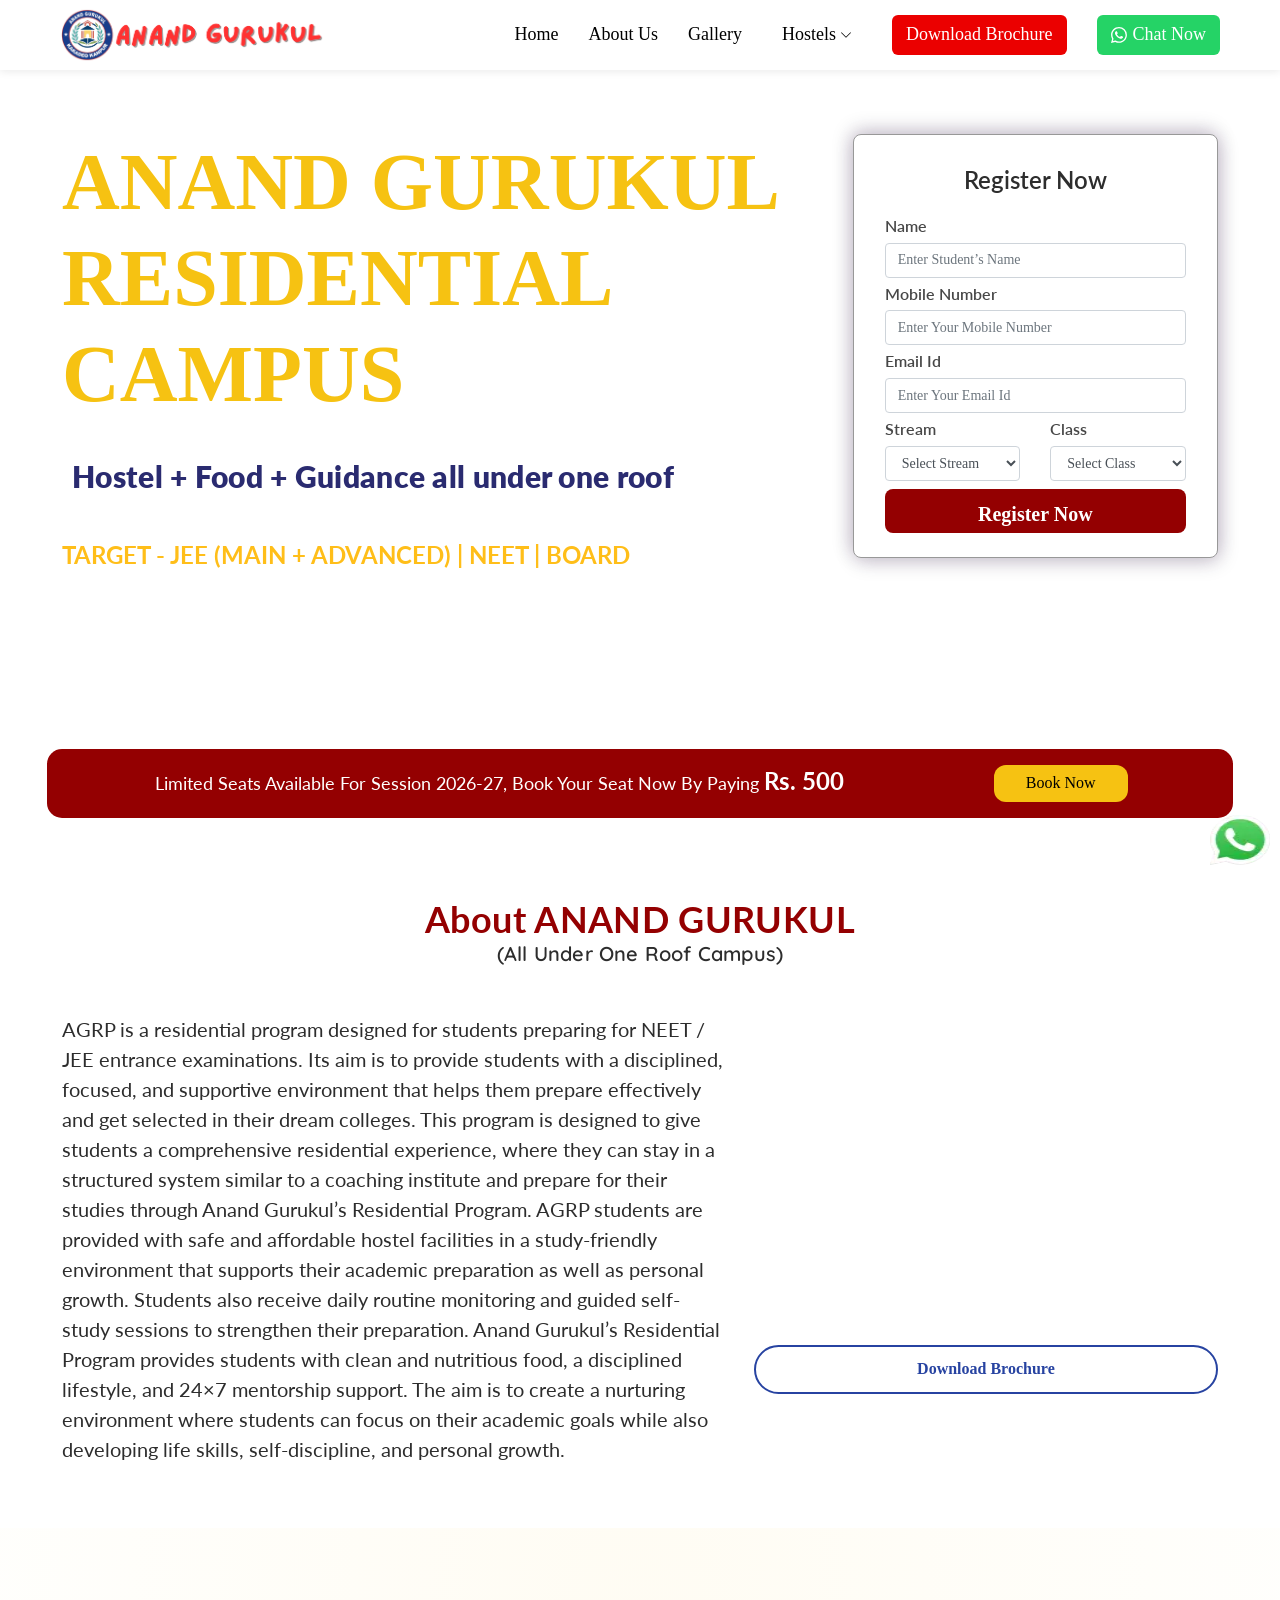
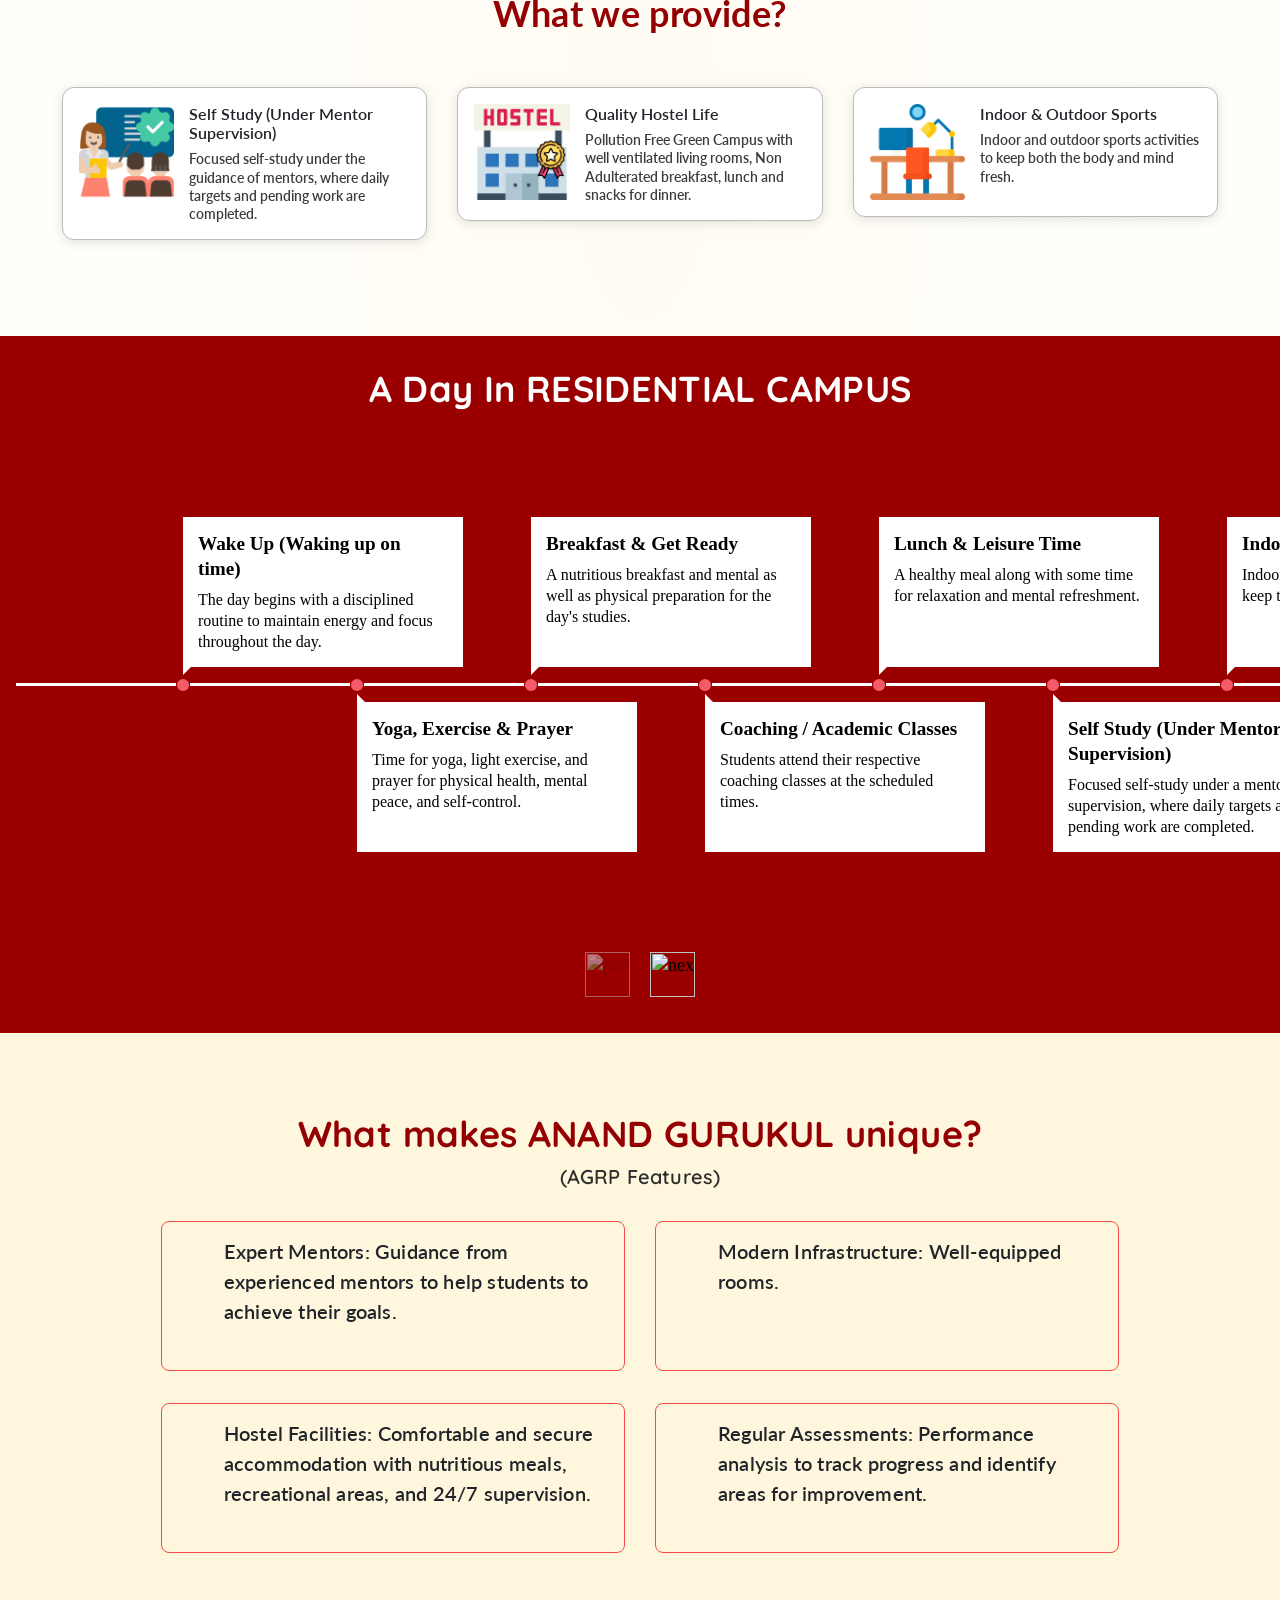
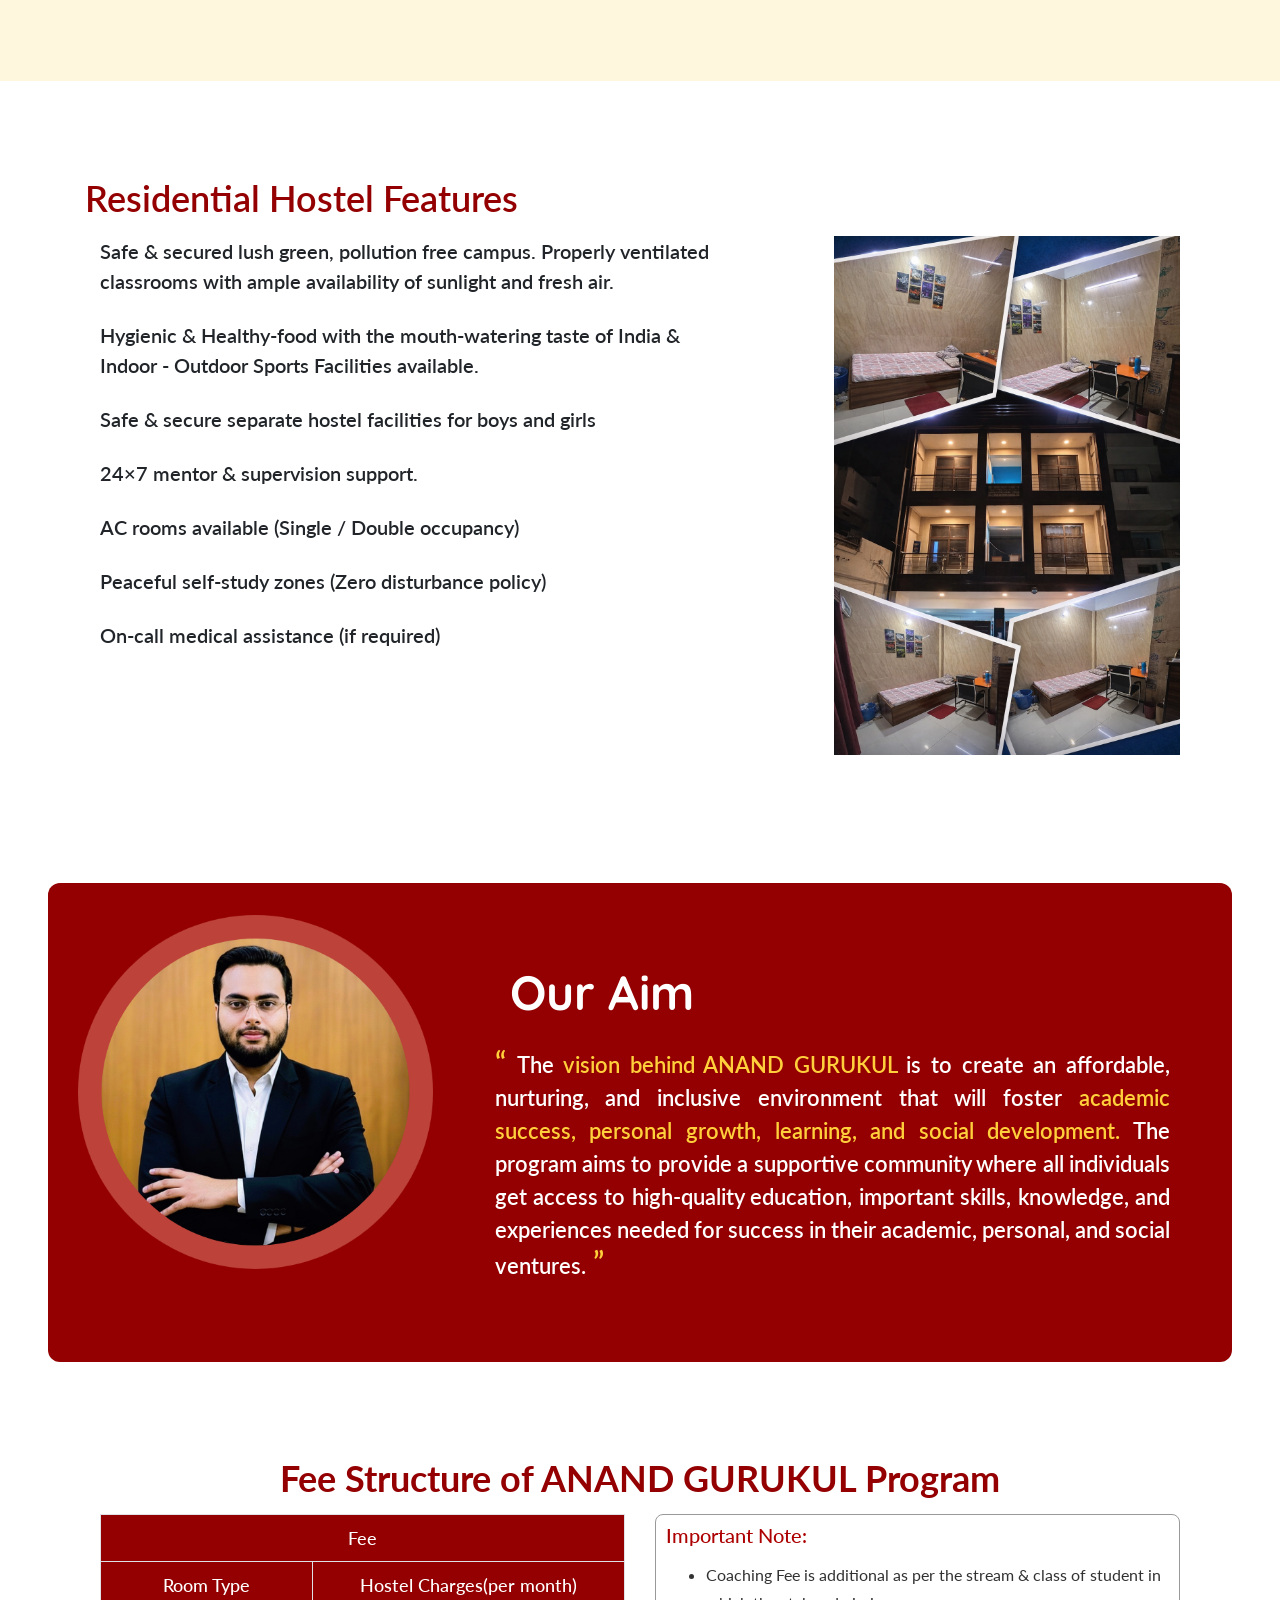
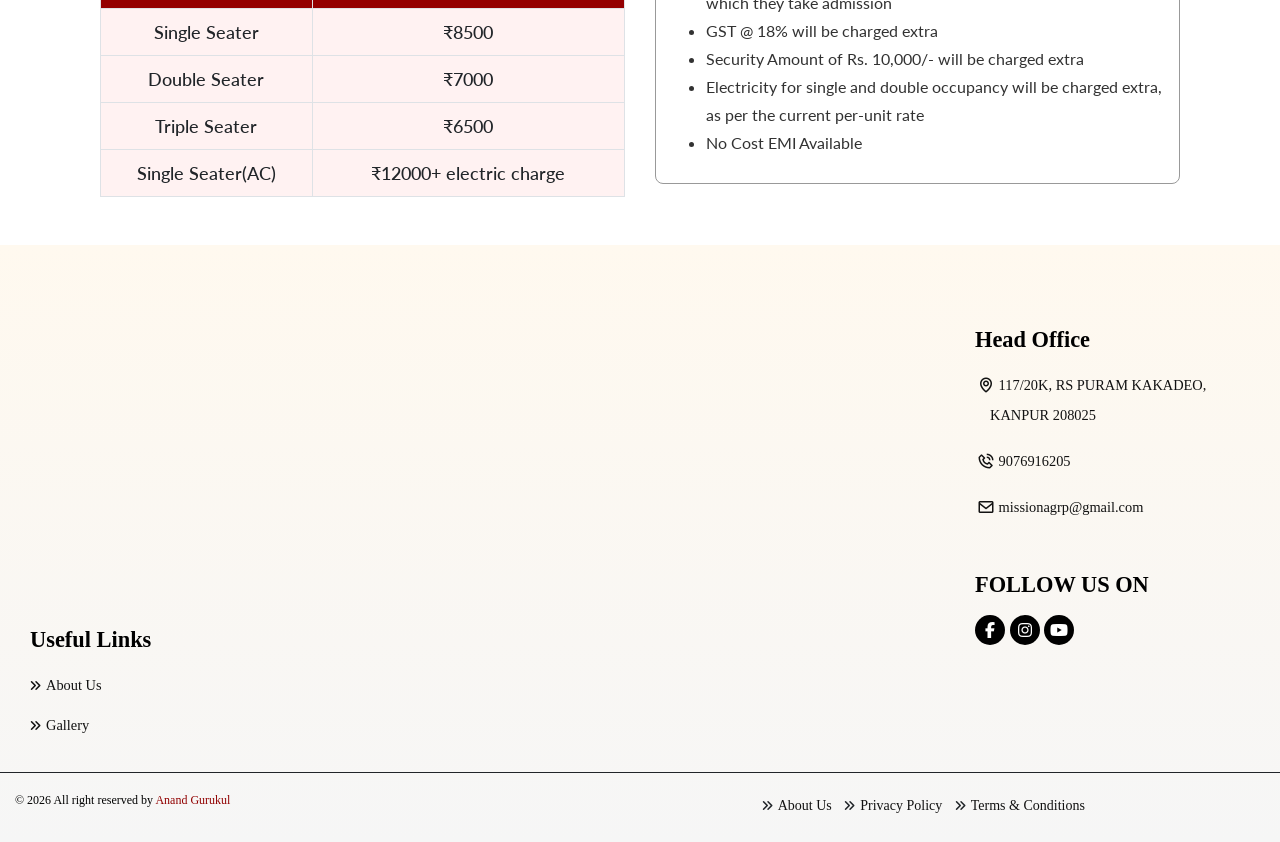
==== index.html @ 056de520 "Update footer copyright and simplify script references in index.html" ====
<link rel="stylesheet" type="text/css" href="./assets/css/anandresidential.css">
<style type="text/css">
    .wrapper_footer {
        background: url(../../fonts/motioncollaborators.png) !important;
    }
</style>

<!DOCTYPE html>
<html lang="en">

<head>
    <meta charset="UTF-8">
    <meta http-equiv="X-UA-Compatible" content="IE=edge">
    <meta name="viewport" content="width=device-width, initial-scale=1.0">
    <title>ANAND GURUKUL RESIDENTIAL CAMPUS– Complete guidance for JEE, NEET &amp; Foundation</title>
    <meta name="description"
        content="Enroll at Anand Gurukul Residential Campus for guidance, comfortable hostel &amp; nutritious meals, under one roof. Programs designed for Class 7 to 12 students targeting JEE, NEET &amp; Board exams." />
    <meta name="keywords" content="" />


    <meta property="og:title"
        content="ANAND GURUKUL RESIDENTIAL CAMPUS– Complete guidance for JEE, NEET &amp; Foundation" />
    <meta property="og:type" content="website" />
    <meta property="og:url" content="https://motion.ac.in/anand-gurukul-residential/" />
    <meta property="og:image" content="https://motion.ac.in/website/images/motion_open.jpg" />
    <meta property="og:site_name" content="Motion" />
    <meta property="og:description"
        content="Enroll at Anand Gurukul Residential Campus in Kota for integrated coaching, comfortable hostel &amp; nutritious meals, all under one roof. Programs designed for Class 7 to 12 students targeting JEE, NEET &amp; Board exams." />
    <meta name="twitter:card" content="summary" />
    <meta name="twitter:site"
        content="ANAND GURUKUL RESIDENTIAL CAMPUS – Complete guidance for JEE, NEET &amp; Foundation" />
    <meta name="twitter:title"
        content="ANAND GURUKUL RESIDENTIAL CAMPUS – Complete guidance for JEE, NEET &amp; Foundation" />
    <meta name="twitter:description"
        content="Enroll at Anand Gurukul Residential Campus for guidance, comfortable hostel &amp; nutritious meals, under one roof. Programs designed for Class 7 to 12 students targeting JEE, NEET &amp; Board exams." />
    <meta name="twitter:image" content="https://motion.ac.in/website/images/motion_open.jpg" />
    <meta itemprop="image" content="https://motion.ac.in/website/images/motion_open.jpg" />

    <link rel="icon" href="./assets/img/images/favi-icon.png" sizes="192x192" />
    <link rel="apple-touch" href="./assets/img/images/180.png" />

    <meta http-equiv="Content-Security-Policy" content="upgrade-insecure-requests">
    <meta name="msapplication-TileImage" content="./assets/img/images/270.png" />

    <link rel="stylesheet" href="./assets/css/bootstrap.min.css" />

    <link rel="stylesheet" href="./assets/css/slick.min.css" />
    <link rel="stylesheet" href="./assets/css/slick-theme.min.css" />

    <link rel="stylesheet" href="./assets/css/style-home.css">
    <link rel="stylesheet" href="./assets/css/all.min.css">
    <link rel="stylesheet" href="./assets/css/responsive_latest.css">


    <link rel="stylesheet" href="./assets/css/alertify.min.css" />
    <link rel="stylesheet" href="./assets/css/bootstrap-datepicker.min.css" />
    <script src="./assets/js/jquery.js"></script>
    <script src="./assets/js/bootstrap.min.js"></script>
    <link href="./assets/css/boxicons.min.css" rel='stylesheet'>
    <link rel="stylesheet" href="./assets/css/header-nav.css">
    <link rel="stylesheet" href="./assets/css/new-timeline.css">
    

    <style type="text/css">
        .alertify-notifier {
            font-size: 13px;
        }

        .links li {
            position: relative;
        }

        /* Desktop dropdown styles */
        .links li.dropdown .dropdown-menu {
            display: none;
            position: absolute;
            top: 34px;
            left: 0;
            min-width: 170px;
            background: #fff;
            border: 1px solid #e2e2e2;
            border-radius: 8px;
            box-shadow: 0 8px 20px rgba(0, 0, 0, 0.12);
            padding: 8px 0;
            z-index: 1200;
        }

        .links li.dropdown:hover .dropdown-menu {
            display: block;
        }

        /* Mobile dropdown is handled by header-nav.css */
        @media (max-width: 900px) {
            .links li.dropdown .dropdown-menu {
                display: block !important;
                position: static !important;
            }

            .links li.dropdown:hover .dropdown-menu {
                max-height: 0 !important;
                opacity: 0 !important;
                pointer-events: none !important;
            }

            .links li.dropdown.active .dropdown-menu {
                max-height: 300px !important;
                opacity: 1 !important;
                pointer-events: auto !important;
            }

            .links li.dropdown:hover .dropdown-arrow {
                transform: none !important;
            }
        }

        .links li.dropdown .dropdown-menu a {
            display: block;
            padding: 8px 14px;
            font-size: 14px;
        }

        .dropdown-arrow {
            margin-left: 4px;
            transition: transform 0.3s ease;
            display: inline-block;
            vertical-align: middle;
        }

        .links li.dropdown:hover .dropdown-arrow {
            transform: rotate(180deg);
        }

        .download-btn {
            padding: 8px 14px;
            border-radius: 6px;
            background: #eb0000;
            color: #fff !important;
            font-weight: 600;
            text-decoration: none;
        }

        .chat-btn {
            padding: 8px 14px;
            border-radius: 6px;
            background: #25D366;
            color: #fff !important;
            font-weight: 600;
            text-decoration: none;
            display: inline-flex;
            align-items: center;
            gap: 6px;
        }

        .chat-btn svg {
            flex-shrink: 0;
        }

        .chat-btn:hover {
            background: #1da851;
            color: #fff !important;
        }

        .download-brochure-btn {
            display: inline-flex;
            align-items: center;
            justify-content: center;
            gap: 8px;
            padding: 12px 24px;
            width: 100%;
            background: transparent;
            color: #2743a1 !important;
            border: 2px solid #2743a1;
            border-radius: 50px;
            font-size: 16px;
            font-weight: 600;
            text-decoration: none;
            text-align: center;
            transition: all 0.3s ease;
        }

        .download-brochure-btn:hover {
            background: #2f217c;
            color: #fff !important;
            border-color: #2f217c;
            transform: scale(1.02);
            text-align: center;
        }

        .download-brochure-btn i {
            font-size: 20px;
        }

        .site-footer {
            background: #fff6cc;
            margin-top: 40px;
            border-top: 1px solid #f1df9b;
            padding: 22px 12px 10px;
        }

        .site-footer-inner {
            max-width: 1200px;
            margin: 0 auto;
            display: grid;
            grid-template-columns: 1.1fr 0.9fr 0.9fr 1.1fr;
            gap: 20px;
        }

        .footer-block h4 {
            margin: 0 0 10px;
            font-size: 18px;
            color: #7a2f00;
        }

        .footer-block p,
        .footer-block a {
            color: #4b3000;
            font-size: 14px;
            line-height: 1.7;
            text-decoration: none;
            margin: 0;
        }

        .footer-block a:hover {
            text-decoration: underline;
        }

        .footer-links {
            display: flex;
            flex-direction: column;
            gap: 6px;
        }

        .footer-map iframe {
            width: 100%;
            min-height: 170px;
            border: 0;
            border-radius: 8px;
        }

        .follow-us-links {
            display: flex;
            flex-wrap: wrap;
            gap: 10px;
            margin-top: 6px;
        }

        .follow-link {
            width: 36px;
            height: 36px;
            border-radius: 50%;
            border: 1px solid #d7be70;
            background: #fff;
            display: inline-flex;
            align-items: center;
            justify-content: center;
            color: #7a2f00;
        }

        .follow-link img {
            width: 20px;
            height: 20px;
            display: block;
        }

        .follow-link i {
            display: none;
        }

        .footer-bottom {
            max-width: 1200px;
            margin: 14px auto 0;
            padding-top: 10px;
            border-top: 1px solid #e8d99e;
            text-align: left;
            color: #7a2f00;
            font-size: 13px;
            font-weight: 600;
        }

        @media (max-width: 900px) {
            .site-footer-inner {
                grid-template-columns: 1fr;
            }

            .links li.dropdown .dropdown-menu {
                left: auto;
                right: 0;
            }
        }
    </style>
    <script type="text/javascript">

        // Google Apps Script API Configuration
        var GOOGLE_APPS_SCRIPT_URL = "https://script.google.com/macros/s/AKfycbxCOB3zoLdg0VozELE3P4dQl75us2hTdbePsbA3sVOTbJ90WXLgjlubWpkQX1FPNCgfRQ/exec";

    </script>
</head>

<body>




    <style>
        .mynavbar {
            position: relative;
            transition: all 0.3s ease;
            width: 100%;
            max-width: 100%;
        }

        .sticky {
            position: fixed;
            top: 0;
            left: 0;
            z-index: 10000;
            height: 70px;
            box-shadow: 0 2px 5px rgba(0, 0, 0, 0.3);
        }
    </style>
    <nav class="container mynavbar">
        <div class="navbar">
            <div class="logo">
                <img src="./assets/photos/logo.png" alt="Anand Gurukul Residential Campus">

            </div>
            <button class="mobile-menu-btn" type="button" aria-label="Open navigation" aria-expanded="false">
                <img src="./assets/photos/hamburger-menu.svg" alt="Menu">
            </button>
            <div class="nav-links">
                <div class="sidebar-logo"><span class="logo-name"><img src="./assets/photos/logo.png"
                            alt="Anand Gurukul Residential Campus"></span><i class='bx bx-x'></i></div>
                <ul class="links">
                    <li><a href="index.html">Home</a></li>
                    <li><a href="about-us.html">About Us</a></li>
                    <li><a href="gallery.html">Gallery</a></li>
                    <li class="dropdown">
                        <a href="#" class="hostel-parent">Hostels <svg class="dropdown-arrow"
                                xmlns="http://www.w3.org/2000/svg" width="12" height="12" fill="currentColor"
                                viewBox="0 0 16 16">
                                <path fill-rule="evenodd"
                                    d="M1.646 4.646a.5.5 0 0 1 .708 0L8 10.293l5.646-5.647a.5.5 0 0 1 .708.708l-6 6a.5.5 0 0 1-.708 0l-6-6a.5.5 0 0 1 0-.708z" />
                            </svg></a>
                        <div class="dropdown-menu">
                            <a href="boys-hostel.html">Boys Hostel</a>
                            <a href="girls-hostel.html">Girls Hostel</a>
                        </div>
                    </li>
                    <li class="mobile-only"><a href="boys-hostel.html">Boys Hostel</a></li>
                    <li class="mobile-only"><a href="girls-hostel.html">Girls Hostel</a></li>
                    <li><a href="./assets/photos/brochure.pdf" class="download-btn" download>Download Brochure</a></li>
                    <li><a href="https://api.whatsapp.com/send/?phone=919125420383&text=Hello+Bhaiya+Mujhe+Anand+Gurukul+ke+regarding+kuch+information+chahiye+thi&type=phone_number&app_absent=0"
                            class="chat-btn" target="_blank"><svg xmlns="http://www.w3.org/2000/svg" width="16"
                                height="16" fill="currentColor" viewBox="0 0 16 16">
                                <path
                                    d="M13.601 2.326A7.854 7.854 0 0 0 7.994 0C3.627 0 .068 3.558.064 7.926c0 1.399.366 2.76 1.057 3.965L0 16l4.204-1.102a7.933 7.933 0 0 0 3.79.965h.004c4.368 0 7.926-3.558 7.93-7.93A7.898 7.898 0 0 0 13.6 2.326zM7.994 14.521a6.573 6.573 0 0 1-3.356-.92l-.24-.144-2.494.654.666-2.433-.156-.251a6.56 6.56 0 0 1-1.007-3.505c0-3.626 2.957-6.584 6.591-6.584a6.56 6.56 0 0 1 4.66 1.931 6.557 6.557 0 0 1 1.928 4.66c-.004 3.639-2.961 6.592-6.592 6.592zm3.615-4.934c-.197-.099-1.17-.578-1.353-.646-.182-.065-.315-.099-.445.099-.133.197-.513.646-.627.775-.114.133-.232.148-.43.05-.197-.1-.836-.308-1.592-.985-.59-.525-.985-1.175-1.103-1.372-.114-.198-.011-.304.088-.403.087-.088.197-.232.296-.346.1-.114.133-.198.198-.33.065-.134.034-.248-.015-.347-.05-.099-.445-1.076-.612-1.47-.16-.389-.323-.335-.445-.34-.114-.007-.247-.007-.38-.007a.729.729 0 0 0-.529.247c-.182.198-.691.677-.691 1.654 0 .977.71 1.916.81 2.049.098.133 1.394 2.132 3.383 2.992.47.205.84.326 1.129.418.475.152.904.129 1.246.08.38-.058 1.171-.48 1.338-.943.164-.464.164-.86.114-.943-.049-.084-.182-.133-.38-.232z">
                                </path>
                            </svg> Chat Now</a></li>
                </ul>
            </div>

        </div>
    </nav>



    <script>
        $(window).on('scroll', function () {
            if ($(this).scrollTop() > 0) {
                $('.mynavbar').addClass('sticky');
            } else {
                $('.mynavbar').removeClass('sticky');
            }
        });
    </script>
    <div class="main">
        <section class="section_1">
            <div class="container-fluid main_sec1">
                <div class="row">
                    <div class="col-lg-8 col-md-6 col-sm-6 main_sec1 title_bar">
                        <div class="titles">
                            <h1>ANAND GURUKUL RESIDENTIAL CAMPUS</h1>
                            <p class="hostel">Hostel + Food + Guidance all under one roof</p>
                            <p class="target_jee">TARGET - JEE (MAIN + ADVANCED) | NEET | BOARD</p>
                            <p class="for_class">For Class 7th to 12th Students</p>
                        </div>
                    </div>
                    <div class="col-lg-4 col-md-6 col-sm-6 main_sec1">
                        <div class="regs-form" id="top">
                            <form class="form" method="POST" id="landing_form_submit">
                                <input type="hidden" name="_token" value="Bt4Grvv0RfCzJ2tM0gL4dIpJz43hk19eOFdz56OW">
                                <input type="hidden" value="direct" name="utm_source">
                                <input type="hidden" value="direct" name="utm_medium">
                                <input type="hidden" value="direct" name="utm_campaign">
                                <input type="hidden" value="direct" name="utm_term">
                                <input type="hidden" value="direct" name="utm_content">
                                <input type="hidden" name="from_where" value="Anand Gurukul Residential">
                                <input type="hidden" name="thankyou" id="thankyou" value="anand-gurukul-residential">
                                <h1>Register Now</h1>
                                <div class="form-group">
                                    <div class="col-md-12">
                                        <label>Name</label>
                                        <input type="text" class="form-control" required name="stname"
                                            oninput="this.value = this.value.replace(/[^a-z ]/gi, '')"
                                            placeholder="Enter Student’s Name" onpaste="event.preventDefault();">
                                    </div>
                                </div>
                                <div class="form-group">
                                    <div class="col-md-12">
                                        <label>Mobile Number</label>
                                        <input type="text" required name="stmob" class="form-control"
                                            onpaste="event.preventDefault();" placeholder="Enter Your Mobile Number"
                                            id="applymobiles" type="text" maxlength="10"
                                            onkeypress="return numbersonly(event)">
                                        <div class="mobile_error validation-error"></div>
                                    </div>
                                </div>
                                <div class="form-group">
                                    <div class="col-md-12">
                                        <label>Email Id</label>
                                        <input type="email" name="stemail" id="stemail" class="form-control"
                                            onpaste="event.preventDefault();" placeholder="Enter Your Email Id"
                                            required>
                                        <div class="email validation-error"></div>
                                    </div>
                                </div>
                                <div class="form-group">
                                    <div class="row">
                                        <div class="col-md-6 course-mob">
                                            <label>Stream</label>
                                            <select class="form-control" name="courses" id="course" required>
                                                <option value="">Select Stream</option>
                                                <option value="1">JEE</option>
                                                <option value="2">NEET</option>
                                                <option value="3">FOUNDATION</option>
                                            </select>
                                            <input type="hidden" id="course_name" name="course">
                                            <div class="course validation-error"></div>
                                        </div>
                                        <div class="col-md-6">
                                            <label>Class</label>
                                            <select class="form-control" name="classs" id="classs" required>
                                                <option value="">Select Class</option>
                                            </select>
                                            <div class="class validation-error"></div>
                                        </div>
                                    </div>
                                </div>
                                <!-- <div class="col-md-12">
                                    <div class="form-group">
                                        <label for="State">State</label>
                                        <select class="class form-control" name="state" id="state" required>
                                            <option value="" selected disabled>Select State</option>
                                            <option value="Andaman and Nicobar">Andaman and Nicobar</option>
                                            <option value="Andhra Pradesh">Andhra Pradesh</option>
                                            <option value="Arunachal Pradesh">Arunachal Pradesh</option>
                                            <option value="Assam">Assam</option>
                                            <option value="Bihar">Bihar</option>
                                            <option value="Chandigarh">Chandigarh</option>
                                            <option value="Chattisgarh">Chattisgarh</option>
                                            <option value="Dadra and Nagar">Dadra and Nagar</option>
                                            <option value="Daman and Diu">Daman and Diu</option>
                                            <option value="Delhi">Delhi</option>
                                            <option value="Goa">Goa</option>
                                            <option value="Gujarat">Gujarat</option>
                                            <option value="Haryana">Haryana</option>
                                            <option value="Himachal Pradesh">Himachal Pradesh</option>
                                            <option value="Jammu and Kashmir">Jammu and Kashmir</option>
                                            <option value="Jharkhand">Jharkhand</option>
                                            <option value="Karnataka">Karnataka</option>
                                            <option value="Kerala">Kerala</option>
                                            <option value="Ladakh">Ladakh</option>
                                            <option value="Lakshadweep">Lakshadweep</option>
                                            <option value="Madhya Pradesh">Madhya Pradesh</option>
                                            <option value="Maharashtra">Maharashtra</option>
                                            <option value="Manipur">Manipur</option>
                                            <option value="Meghalaya">Meghalaya</option>
                                            <option value="Mizoram">Mizoram</option>
                                            <option value="Nagaland">Nagaland</option>
                                            <option value="Odisha">Odisha</option>
                                            <option value="Puducherry">Puducherry</option>
                                            <option value="Punjab">Punjab</option>
                                            <option value="Rajasthan">Rajasthan</option>
                                            <option value="Sikkim">Sikkim</option>
                                            <option value="Tamil Nadu">Tamil Nadu</option>
                                            <option value="Telangana">Telangana</option>
                                            <option value="Tripura">Tripura</option>
                                            <option value="Uttar Pradesh">Uttar Pradesh</option>
                                            <option value="Uttarakhand">Uttarakhand</option>
                                            <option value="West Bengal">West Bengal</option>
                                        </select>
                                    </div>
                                </div> -->
                                <div class="form-group">
                                    <div class="col-md-12">
                                        <button type="submit" name="submit" id="formSubmitBtn"
                                            class="btncolor form-control">Register Now</button>
                                    </div>
                                </div>
                            </form>
                        </div>
                    </div>
                </div>
            </div>
        </section>
        <section class="book_seat">
            <div class="container-fluid">
                <div class="book_seat_session">
                    <div class="row">
                        <div class="col-lg-9 col-md-9 col-sm-10">
                            <p>Limited Seats Available For Session 2026-27, Book Your Seat Now By Paying <span
                                    class="rupee">Rs. 500</span></p>
                        </div>
                        <div class="col-lg-3 col-md-3 col-sm-2 mobile_book_now">
                            <a href="#top"><button type="button" class="book_now">Book Now</button></a>
                        </div>
                    </div>
                </div>
            </div>
        </section>
        <section class="section_about">
            <h2>About ANAND GURUKUL</h2>
            <p class="allunder">(All Under One Roof Campus)</p>

            <div class="container-fluid mt-5">
                <div class="row">
                    <div class="col-lg-7 col-md-6 col-sm-6 para-about">
                        <div class="about-para">
                            <p>
                                AGRP is a residential program designed for students preparing for NEET / JEE entrance
                                examinations. Its aim is to provide students with a disciplined, focused, and supportive
                                environment that helps them prepare effectively and get selected in their dream
                                colleges.
                                This program is designed to give students a comprehensive residential experience, where
                                they can stay in a structured system similar to a coaching institute and prepare for
                                their studies through Anand Gurukul’s Residential Program.
                                AGRP students are provided with safe and affordable hostel facilities in a
                                study-friendly environment that supports their academic preparation as well as personal
                                growth. Students also receive daily routine monitoring and guided self-study sessions to
                                strengthen their preparation.
                                Anand Gurukul’s Residential Program provides students with clean and nutritious food, a
                                disciplined lifestyle, and 24×7 mentorship support. The aim is to create a nurturing
                                environment where students can focus on their academic goals while also developing life
                                skills, self-discipline, and personal growth.
                            </p>

                        </div>
                    </div>
                    <div class="col-lg-5 col-md-6 col-sm-6">
                        <div class="about-img">
                            <iframe class="youtube_video play_1" width="100%" height="315"
                                src="https://www.youtube.com/embed/h780aHCxEa0?si=Cb2l2XjtkKlmDs1y"
                                title="YouTube video player" frameborder="0"
                                allow="accelerometer; autoplay; clipboard-write; encrypted-media; gyroscope; picture-in-picture; web-share"
                                allowfullscreen></iframe>
                            <div class="play-icon-1 ply-btn">
                                <div class="wrapper">
                                    <div class="video-main">
                                        <div class="promo-video">
                                            <div class="waves-block">
                                                <div class="waves wave-1"></div>
                                                <div class="waves wave-2"></div>
                                                <div class="waves wave-3"></div>
                                            </div>
                                        </div>
                                        <i class="fa fa-play icon"></i>
                                    </div>
                                </div>
                            </div>
                        </div>
                        <div class="text-center mt-3">
                            <a href="./assets/photos/brochure.pdf" download="AGRP_Brochure.pdf"
                                class="download-brochure-btn">
                                <!-- <i class="bx bx-download"></i>  -->
                                Download Brochure
                            </a>
                        </div>
                    </div>
                </div>
            </div>
        </section>

        <section class="section_3">
            <h1>What we provide?</h1>
            <div class="container-fluid">
                <div class="row">
                    <div class="col-md-4">
                        <div class="provide_1">
                            <div class="row">
                                <div class="col-md-4 teaching">
                                    <img src="./assets/group-1.png" class="teaching-img">
                                </div>
                                <div class="col-md-8 teaching-content">
                                    <h3>Self Study (Under Mentor Supervision)</h3>
                                    <p>Focused self-study under the guidance of mentors, where daily targets and pending
                                        work are completed.
                                    </p>
                                </div>
                            </div>
                        </div>
                    </div>
                    <div class="col-md-4">
                        <div class="provide_1">
                            <div class="row">
                                <div class="col-md-4 teaching">
                                    <img src="./assets/group-2.png" class="teaching-img">
                                </div>
                                <div class="col-md-8 teaching-content">
                                    <h3>Quality Hostel Life</h3>
                                    <p>Pollution Free Green Campus with well ventilated living rooms, Non Adulterated
                                        breakfast, lunch and snacks for dinner.</p>
                                </div>
                            </div>
                        </div>
                    </div>
                    <div class="col-md-4">
                        <div class="provide_1">
                            <div class="row">
                                <div class="col-md-4 teaching">
                                    <img src="./assets/group-3.png" class="teaching-img">
                                </div>
                                <div class="col-md-8 teaching-content">
                                    <h3>Indoor & Outdoor Sports</h3>
                                    <p>Indoor and outdoor sports activities to keep both the body and mind fresh.</p>
                                </div>
                            </div>
                        </div>
                    </div>
                </div>
            </div>
        </section>
        <section class="timeline section_2">
            <h1>A Day In RESIDENTIAL CAMPUS</h1>
            <ol class="ol_cards">
                <li class="list_item">
                    <div>
                        <time>Wake Up (Waking up on time)</time> The day begins with a disciplined routine to maintain energy and focus throughout the day.
                    </div>
                </li>
                <li class="list_item">
                    <div>
                        <time>Yoga, Exercise & Prayer</time> Time for yoga, light exercise, and prayer for physical health, mental peace, and self-control.
                    </div>
                </li>
                <li class="list_item">
                    <div>
                        <time>Breakfast & Get Ready</time> A nutritious breakfast and mental as well as physical preparation for the day's studies.
                    </div>
                </li>
                <li class="list_item">
                    <div>
                        <time>Coaching / Academic Classes</time> Students attend their respective coaching classes at the scheduled times.
                    </div>
                </li>
                <li class="list_item">
                    <div>
                        <time>Lunch & Leisure Time</time> A healthy meal along with some time for relaxation and mental refreshment.
                    </div>
                </li>
                <li class="list_item">
                    <div>
                        <time>Self Study (Under Mentor Supervision)</time> Focused self-study under a mentor's supervision, where daily targets and pending work are completed.
                    </div>
                </li>
                <li class="list_item">
                    <div>
                        <time>Indoor & Outdoor Sports</time> Indoor and outdoor sports activities to keep the body and mind fresh.
                    </div>
                </li>
                <li class="list_item">
                    <div>
                        <time>Dinner & Leisure Time</time> A balanced meal and light leisure time after a hard day's work.
                    </div>
                </li>
                <li class="list_item">
                    <div>
                        <time>Self Study In Room</time> Revision, planning, and preparation for the next day in a peaceful environment at night.
                    </div>
                </li>
                <li class="list_item">
                    <div>
                        <time>Sleep Time (Time to sleep)</time> Good sleep is essential for brain recovery and concentration.
                    </div>
                </li>
                <li class="list_item"></li>
            </ol>

            <div class="arrows">
                <button class="arrow arrow__prev disabled" disabled>
                    <img src="https://s3-us-west-2.amazonaws.com/s.cdpn.io/162656/arrow_prev.svg"
                        alt="prev timeline arrow">
                </button>
                <button class="arrow arrow__next">
                    <img src="https://s3-us-west-2.amazonaws.com/s.cdpn.io/162656/arrow_next.svg"
                        alt="next timeline arrow">
                </button>
            </div>
        </section>
        <section class="section_4">
            <h1>What makes ANAND GURUKUL unique?</h1>
            <p class="academic-f">(AGRP Features)</p>
            <div class="container-fluid">
                <div class="row justify-content-center">
                    <div class="col-lg-5 col-md-6">
                        <div class="feature_1">
                            <p>Expert Mentors: Guidance from experienced mentors to help students to achieve their
                                goals.
                            </p>
                        </div>
                    </div>
                    <div class="col-lg-5 col-md-6">
                        <div class="feature_1">
                            <p>Modern Infrastructure: Well-equipped rooms.
                            </p>
                        </div>
                    </div>
                    <div class="col-lg-5 col-md-6">
                        <div class="feature_1">
                            <p>Hostel Facilities: Comfortable and secure accommodation with nutritious meals,
                                recreational areas, and 24/7 supervision.
                            </p>
                        </div>
                    </div>
                    <div class="col-lg-5 col-md-6">
                        <div class="feature_1">
                            <p>Regular Assessments: Performance analysis to track progress and identify areas for
                                improvement.
                            </p>
                        </div>
                    </div>

                </div>
            </div>
        </section>
        <section class="section_5">
            <div class="container pt-3">
                <h4>Residential Hostel Features</h4>
                <div class="row">
                    <div class="col-lg-7 col-md-6 col-sm-6 campus">
                        <ul>
                            <li>Safe & secured lush green, pollution free campus. Properly ventilated classrooms with
                                ample availability of sunlight and fresh air.</li>
                            <li>Hygienic & Healthy-food with the mouth-watering taste of India & Indoor - Outdoor Sports
                                Facilities available.</li>
                            <li>Safe & secure separate hostel facilities for boys and girls</li>
                            <li>24×7 mentor & supervision support.</li>
                            <li>AC rooms available (Single / Double occupancy)</li>
                            <li>Peaceful self-study zones (Zero disturbance policy)</li>
                            <li>On-call medical assistance (if required)</li>
                        </ul>
                    </div>
                    <div class="col-lg-5 col-md-6 col-sm-6">
                        <div class="img-group">
                            <img src="./assets/photos/6.png" class="image-group">
                        </div>
                    </div>
                </div>
            </div>
        </section>
        <section class="section_6">
            <div class="container-fluid aim">
                <div class="row">
                    <div class="col-lg-4 col-md-6 col-sm-6">
                        <h1 class="our-aim-1">Our Aim</h1>
                        <img src="./assets/photos/12.png" width="100%">
                    </div>
                    <div class="col-lg-8 col-md-6 col-sm-6">
                        <div class="our-aim">
                            <h1 class="our-aim-2">Our Aim</h1>
                            <p><q>

                                    <span>The <span style="color:#FFD03B;">vision behind ANAND GURUKUL</span> is to
                                        create an affordable, nurturing, and inclusive environment that will foster
                                        <span style="color:#FFD03B;">academic success, personal growth, learning, and
                                            social development.</span> The program aims to provide a supportive
                                        community where all individuals get access to high-quality education, important
                                        skills, knowledge, and experiences needed for success in their academic,
                                        personal, and social ventures.</span>
                                </q></p>
                        </div>
                    </div>
                </div>
            </div>
        </section>
        <section class="section_7">
            <div class="container">
                <h1>Fee Structure of ANAND GURUKUL Program</h1>
                <div class="row">
                    <div class="col-lg-6 col-md-6">
                        <div class="table-responsive">
                            <table class="table table-bordered">
                                <tbody>
                                    <tr style="background-color: #940001;" class="text-white">
                                        <th colspan="3">Fee </th>
                                    </tr>
                                    <tr style="background-color: #940001;" class="text-white">
                                        <th>Room Type</th>
                                        <th>Hostel Charges(per month)</th>


                                    </tr>
                                    <tr style="background: #FFF2F2;">
                                        <td class="align-middle">Single Seater</td>
                                        <td>₹8500</td>

                                    </tr>
                                    <tr style="background: #FFF2F2;">
                                        <td class="align-middle">Double Seater </td>
                                        <td>₹7000</td>
                                    </tr>
                                    <tr style="background: #FFF2F2;">
                                        <td class="align-middle">Triple Seater</td>
                                        <td>₹6500</td>
                                    </tr>
                                    <tr style="background: #FFF2F2;">
                                        <td class="align-middle">Single Seater(AC)</td>
                                        <td>₹12000+ electric charge</td>
                                    </tr>

                                </tbody>
                            </table>
                        </div>
                    </div>
                    <div class="col-lg-6 col-md-6">
                        <div class="import_det">
                            <p class="impo_not">Important Note:</p>
                            <ul>
                                <li>Coaching Fee is additional as per the stream & class of student in which they take
                                    admission</li>
                                <li>GST @ 18% will be charged extra</li>
                                <li>Security Amount of Rs. 10,000/- will be charged extra</li>
                                <li>Electricity for single and double occupancy will be charged extra, as per the
                                    current per-unit rate</li>
                                <li>No Cost EMI Available </li>
                            </ul>
                        </div>
                    </div>
                </div>


            </div>
        </section>
    </div>
    <footer class="wrapper_footer">
        <div class="container-fluid px-0">
            <div class="motion_footer">
                <div class="motion_row_footer row">
                    <div class="col-lg-9 col-md-12">
                        <div class="row">
                            <iframe
                                src="https://www.google.com/maps/embed?pb=!1m18!1m12!1m3!1d3571.185470600376!2d80.2951327!3d26.481972499999998!2m3!1f0!2f0!3f0!3m2!1i1024!2i768!4f13.1!3m3!1m2!1s0x399c39f813067c97%3A0x8cdeeb712070179b!2sAnand%20Gurukul%20-%20Kanpur!5e0!3m2!1sen!2sin!4v1772856696640!5m2!1sen!2sin"
                                width="1000" height="300" style="border:0;" allowfullscreen="" loading="lazy"
                                referrerpolicy="no-referrer-when-downgrade"></iframe>
                            <div class="col-lg-3 col-md-6 col-sm-6 col-6">
                                <div class="motion_about_us_footer_text">
                                    <p>Useful Links</p>
                                    <ul type="none" class="font-style font-styles">
                                        <li><a href="./about-us" class="ppclick" data-name="About Us">About Us</a>
                                        </li>
                                        <li><a href="./gallery" class="ppclick" data-name="Gallery">Gallery</a></li>
                                    </ul>
                                </div>
                            </div>
                        </div>
                    </div>
                    <div class="col-lg-3 col-md-12 order-md-last order-sm-first order-first">
                        <div class="motion_about_us_footer_text footer-address">
                            <p>Head Office</p>
                            <div class="row font-style">
                                <div class="col-lg-12 col-md-12 ">
                                    <div class="location">
                                        <a href="https://maps.app.goo.gl/NbEwa6JdZecisfNm6">
                                            <i class="bx bx-map" title="Anand Gurukul"></i>
                                            117/20K, RS PURAM KAKADEO,<br>KANPUR 208025</a>
                                    </div>
                                </div>
                                <div class="col-lg-12 col-md-12 col-6 ">
                                    <div class="location">
                                        <a href="tel:+919076916205"> <i class="bx bx-phone-call"
                                                title="Anand Gurukul"></i> 9076916205</a>
                                    </div>

                                </div>
                                <div class="col-lg-12 col-md-12 col-6">
                                    <div class="location">
                                        <a href="mailto:missionagrp@gmail.com"> <i class="bx bx-envelope"
                                                title="Anand Gurukul"></i> missionagrp@gmail.com</a>
                                    </div>

                                </div>
                            </div>
                            <div class="social_btn">
                                <p>FOLLOW US ON</p>
                                <ul class="social-icons">
                                    <li class="facebook"><a title="Facebook"
                                            href="https://www.facebook.com/61573111572551/" target="_blank"><i
                                                class="fab fa-facebook-f"></i></a></li>
                                    <li class="instagram"><a title="Instagram"
                                            href="https://www.instagram.com/anand__gurukul/" target="_blank"><i
                                                class="fab fa-instagram"></i></a></li>
                                    <li class="youtube"><a title="Youtube"
                                            href="https://www.youtube.com/@anand_gurukul_kanpur" target="_blank"><i
                                                class="fab fa-youtube"></i></a></li>

                                </ul>
                            </div>
                        </div>
                    </div>
                </div>
                <div class="bottom_info">
                    <div class="row">
                        <div class="col-lg-7 col-md-7 col-sm-6 col-xs-12 copy">
                            <p class="footer-copy">© 2026 All right reserved by <span class="footer_pvt">Anand Gurukul</span></p>
                        </div>
                        <div class="col-lg-5 col-md-5 col-sm-6 col-xs-12 copy">
                            <ul class="list-inline terms">
                                <li class="list-inline-item"><a href="./about-us" class="ppclick"
                                        data-name="About Us">About Us</a></li>
                                <li class="list-inline-item"><a href="./privacy-policy" class="ppclick"
                                        data-name="Privacy Policy">Privacy Policy</a></li>
                                <li class="list-inline-item"><a href="./terms-and-conditions" class="ppclick"
                                        data-name="Terms &amp; Conditions">Terms &amp;
                                        Conditions</a></li>
                            </ul>
                        </div>
                    </div>
                </div>
            </div>
        </div>
    </footer>

    <script src="./assets/js/jquery.js"></script>
    <script src="./assets/js/bootstrap.min.js"></script>
    <script src="./assets/js/popper.min.js"></script>
    <script src="./assets/js/slick.min.js"></script>
    <script src="./assets/js/loader.js"></script>
    <script src="./assets/js/custom.js"></script>
    <script src="./assets/js/alertify.min.js"></script>
    <script>
        document.addEventListener("DOMContentLoaded", function () {
            const lazyImages = document.querySelectorAll(".lazy");

            const observer = new IntersectionObserver((entries, observer) => {
                entries.forEach(entry => {
                    if (entry.isIntersecting) {
                        const img = entry.target;
                        img.src = img.dataset.src;
                        img.classList.remove("lazy");
                        observer.unobserve(img);
                    }
                });
            });

            lazyImages.forEach(img => observer.observe(img));
        });
    </script>
    <script>
        $(document).on('click', 'button.mobile_no_model', function () {
            $('#mobile_no_model').modal('show');
        });

        $(document).on('click', 'button.email_model', function () {
            $('#email_model').modal('show');
            $('#job_applied_model').modal('hide');
        });

        $(document).on('click', 'a.mobile_no_model', function () {
            $('div.mobile_no_model').modal('show');
            $('#job_applied_model').modal('hide');
        });
        $(document).on('click', 'button.edit_model', function () {
            $("div.edit_model").load($(this).data('href'), function () {
                $('div.edit_model').modal('show');
            });
        });

        $(document).on('click', 'a.edit_model', function () {
            $("div.edit_model").load($(this).data('href'), function () {
                $('div.edit_model').modal('show');
            });
        });

        $(document).on('click', 'button.filter_model', function () {
            $("div.filter_model").load($(this).data('href'), function () {
                $('div.filter_model').modal('show');
            });
        });

        $(".planner_btn").click(function () {
            document.getElementById("planner_div").scrollIntoView({
                behavior: "smooth"
            });
        }),
            $(".fee_structure_btn").click(function () {
                document.getElementById("fee_structure_div").scrollIntoView({
                    behavior: "smooth"
                });
            }),
            $(".testimonials_btn").click(function () {
                document.getElementById("testimonials_div").scrollIntoView({
                    behavior: "smooth"
                });
            }),
            $(".methodologies_btn").click(function () {
                document.getElementById("methodologies_div").scrollIntoView({
                    behavior: "smooth"
                });
            }),
            $(".course_description_btn1").click(function () {
                document.getElementById("course_description_div1").scrollIntoView({
                    behavior: "smooth"
                });
            }),
            $(".planner_btn1").click(function () {
                document.getElementById("planner_div1").scrollIntoView({
                    behavior: "smooth"
                });
            }),
            $(".fee_structure_btn1").click(function () {
                document.getElementById("fee_structure_div1").scrollIntoView({
                    behavior: "smooth"
                });
            }),
            $(".testimonials_btn1").click(function () {
                document.getElementById("testimonials_div1").scrollIntoView({
                    behavior: "smooth"
                });
            }),
            $(".methodologies_btn1").click(function () {
                document.getElementById("methodologies_div1").scrollIntoView({
                    behavior: "smooth"
                });
            }),
            $(".course_description_btn2").click(function () {
                document.getElementById("course_description_div2").scrollIntoView({
                    behavior: "smooth"
                });
            }),
            $(".planner_btn2").click(function () {
                document.getElementById("planner_div2").scrollIntoView({
                    behavior: "smooth"
                });
            }),
            $(".fee_structure_btn2").click(function () {
                document.getElementById("fee_structure_div2").scrollIntoView({
                    behavior: "smooth"
                });
            }),
            $(".testimonials_btn2").click(function () {
                document.getElementById("testimonials_div2").scrollIntoView({
                    behavior: "smooth"
                });
            }),
            $(".methodologies_btn2").click(function () {
                document.getElementById("methodologies_div2").scrollIntoView({
                    behavior: "smooth"
                });
            });
    </script>




    <style type="text/css">
        .applyForms p {
            margin-bottom: 0.5rem;
            font-weight: 600;
            color: #940001;
        }
    </style>
    <a href="https://api.whatsapp.com/send/?phone=919125420383&text=Hello+Bhaiya+Mujhe+Anand+Gurukul+ke+regarding+kuch+information+chahiye+thi&type=phone_number&app_absent=0"
        target="_blank">
        <span class="whatsapp_link" style="color:#fff; cursor: pointer;">
            <img src="./assets/photos/whatsapp-logo-4-1.webp" class="my-float" alt="Whatsaap Lead" fetchpriority="high">
        </span>
    </a>
    <style type="text/css">
        .whatsapp_link {
            position: fixed;
            right: 10px;
            bottom: 35px;
            z-index: 9;
        }

        .chat {
            font-size: 25px;
            text-align: center;
            padding: 1rem 0 0.5rem;
        }

        .text-end {
            float: right;
        }

        .do_you {
            padding: 0 2rem;
            text-align: center;
            font-weight: 800;
        }

        .mb-10 {
            margin-bottom: 10px !important;
        }

        @media (max-width:768px) {
            .chat {
                font-size: 20px;
            }

            .do_you {
                font-size: 16px;
            }
        }
    </style>


    <script type="text/javascript">
        $(document).ready(function () {
            var $slider = $('.news-slidecnt');
            enquire.register("screen and (max-width: 500px)", {
                match: function () {
                    $slider.slick({
                        dots: true,
                        autoplay: true,
                        autoplaySpeed: 4000,
                        arrows: false
                    });
                },
                unmatch: function () {
                    if ($slider.hasClass('slick-initialized')) {
                        $slider.slick("unslick");
                    }
                }
            });
        });
        $('#course').on('change', function () {
            var courseID = String($(this).val() || "");
            var $classSelect = $('#classs');

            $classSelect.empty().append('<option value="">Select Class</option>');

            if (courseID === "1") {
                $('#course_name').val("JEE");
                $classSelect.append('<option value="11th">11th</option><option value="12th">12th</option><option value="12th Pass">12th Pass</option>');
            } else if (courseID === "2") {
                $('#course_name').val("NEET");
                $classSelect.append('<option value="11th">11th</option><option value="12th">12th</option><option value="12th Pass">12th Pass</option>');
            } else if (courseID === "3") {
                $('#course_name').val("Foundation");
                $classSelect.append('<option value="7th">7th</option><option value="8th">8th</option><option value="9th">9th</option><option value="10th">10th</option>');
            } else {
                $('#course_name').val("");
            }
        });

        function numbersonly(e) {
            var unicode = e.charCode ? e.charCode : e.keyCode
            if (unicode != 8) { //if the key isn't the backspace key (which we should allow)
                if (unicode < 48 || unicode > 57) //if not a number
                    return false //disable key press
            }
        }
    </script>

    <script>
        $(document).ready(function () {
            $(".ply-btn").on("click", function () {
                // Hide the play button
                $(this).hide();

                // Extract the play button's unique class
                const buttonClass = $(this).attr("class").split(' ')[0]; // Get the first class (e.g., play-icon-1)

                // Convert the button class to the corresponding iframe class
                const iframeClass = buttonClass.replace("play-icon-", "play_");

                // Find the iframe using the derived class
                const iframe = $("." + iframeClass);

                // Get the src of the iframe
                const src = iframe.attr("src");

                // Check if src exists and add autoplay=1
                if (src) {
                    const autoplaySrc = src.includes("?") ? src + "&autoplay=1" : src + "?autoplay=1";
                    iframe.attr("src", autoplaySrc); // Update the iframe src
                } else {
                    console.error("Error: Could not retrieve iframe src.");
                }
            });
        });
    </script>

    <script src="./assets/js/mobile-nav.js"></script>
    <script src="./assets/js/new-timeline.js"></script>

    <script>
        // Google Apps Script Form Submission
        $(document).ready(function () {
            $('#landing_form_submit').on('submit', function (e) {
                e.preventDefault();

                const form = $(this);
                const submitBtn = $('#formSubmitBtn');

                // Get form data
                const formData = {
                    name: $('input[name="stname"]').val(),
                    mobile: $('input[name="stmob"]').val(),
                    email: $('input[name="stemail"]').val(),
                    stream: $('#course option:selected').text(),
                    class: $('#classs').val(),
                    source: $('input[name="from_where"]').val(),
                    utm_source: $('input[name="utm_source"]').val(),
                    utm_medium: $('input[name="utm_medium"]').val(),
                    utm_campaign: $('input[name="utm_campaign"]').val(),
                    timestamp: new Date().toISOString()
                };

                // Disable submit button
                submitBtn.prop('disabled', true).text('Submitting...');

                // Send to Google Apps Script
                fetch(GOOGLE_APPS_SCRIPT_URL, {
                    method: 'POST',
                    mode: 'no-cors',
                    headers: {
                        'Content-Type': 'application/json',
                    },
                    body: JSON.stringify(formData)
                })
                    .then(function () {
                        // Show success message
                        alertify.success('Registration Successful! We will contact you soon.');

                        // Reset form
                        form[0].reset();

                        // Re-enable button
                        submitBtn.prop('disabled', false).text('Register Now');

                        // Optional: Redirect after 2 seconds
                        // setTimeout(function() {
                        //     window.location.href = 'thank-you.html';
                        // }, 2000);
                    })
                    .catch(function (error) {
                        console.error('Error:', error);
                        alertify.error('Something went wrong. Please try again.');
                        submitBtn.prop('disabled', false).text('Register Now');
                    });
            });
        });
    </script>

</body>

</html>
---- assets/css/anandresidential.css ----
@import url(https://fonts.googleapis.com/css2?family=Montserrat:wght@400;500;600;700&display=swap);
@import url(https://fonts.googleapis.com/css2?family=Quicksand:wght@400;500;600;700&display=swap);
@import url(https://fonts.googleapis.com/css2?family=Lato:ital,wght@0,100;0,300;0,400;0,700;0,900;1,100;1,300;1,400;1,700;1,900&family=Nunito:ital,wght@0,200..1000;1,200..1000&family=Quicksand:wght@300..700&display=swap);

.hostel,
.target_jee {
    text-align: left;
    text-underline-position: from-font;
    text-decoration-skip-ink: none;
    font-family: Lato, serif
}

.book_seat_session p,
.for_class,
.hostel,
.regs-form h1,
.section_2 .description,
.target_jee,
.thank-you {
    font-family: Lato, serif
}

.icon,
.wrapper {
    cursor: pointer
}

.feature_1 p,
.hostel,
.section_2 .description,
.section_2 h1,
.section_3 h1,
.section_4 h1,
.section_5 h1,
.thank-you {
    letter-spacing: .01em
}

.titles h1,
.titles h2 {
    font-weight: 800;
    line-height: 1.2
}

.titles h4,
.titles p {
    text-decoration: none
}

.regs-form,
.regs-form-thankyou {
    box-shadow: -2px -4px 20px rgba(36, 11, 55, .2), 2px 4px 20px rgba(36, 11, 55, .2);
    box-sizing: border-box
}

.regs-form .form-group {
    margin-bottom: 0.5rem;
}

.ps-timeline-sec,
.ps-timeline-sec .container,
.titles h4,
.titles p,
.unique {
    position: relative
}

.icon,
.wrapper {
    position: absolute
}

.section_1 {
    padding: 4rem 2rem;
    background-image: url(https://cdn.motion.ac.in/ssp/img/dhruv-residential/banner-img.jpg);
    background-size: cover;
    background-position: top
}

.titles h1 {
    color: #f6c212;
    font-size: 80px;
    padding: 0;
    margin-bottom: 1.5rem
}

.for_class,
.hostel,
.regs-form h2 {
    margin-bottom: 2rem
}

.hostel {
    font-size: 30px;
    font-weight: 800;
    line-height: 40px;
    background: #fff;
    border-radius: 5px;
    display: inline-block;
    padding: 10px;
    color: #2a2b70
}

.for_class {
    color: #fff;
    font-size: 21.09px;
    line-height: 25.31px;
    font-weight: 600
}

.import_det {
    border: 1px solid #999999;
    background-color: #fff;
    border-radius: 8px;
    padding: 10px;
}

.impo_not {
    font-family: Lato;
    font-weight: 500;
    font-style: Medium;
    font-size: 20px;
    leading-trim: NONE;
    line-height: 100%;
    letter-spacing: 0%;
    color: #AD0000;
}

.import_det ul li {
    font-family: Lato;
    font-weight: 400;
    font-style: Regular;
    font-size: 16px;
    leading-trim: NONE;
    line-height: 28px;
    letter-spacing: 0%;
    color: #323232;
    list-style: disc;
}

.import_det ul{
    padding-left: 1rem;
}

.section_5 ul li,
.target_jee,
.terms-div ol li {
    margin-bottom: 1.5rem
}

.target_jee {
    font-size: 24px;
    font-weight: 700;
    line-height: 33.6px;
    color: #ffbe19
}

.title_bar {
    display: flex;
    justify-content: flex-start;
    align-items: center
}

.regs-form h2 {
    color: #000;
    font-size: 24;
    text-align: center;
    font-weight: 600
}

.regs-form h1,
.regs-form-thankyou .thank-you {
    font-weight: 600;
    text-align: center;
    font-style: normal
}

.rupee,
.section_2 h1,
.thank-you {
    font-weight: 700
}

.titles h4 {
    font-size: 22px;
    color: #fff
}

.book_seat,
.our-aim {
    padding: 2rem
}

.book_seat_session {
    background-color: #940001;
    padding: 1rem 2rem;
    border-radius: 15px
}

.book_seat_session p {
    margin-bottom: 0;
    text-align: center;
    margin-top: 0;
    font-size: 18px;
    color: #fff
}

.book_now {
    border: none;
    background: #f6c212;
    padding: .5rem 2rem;
    font-size: 16px;
    border-radius: 12px
}

.regs-form h1,
.rupee {
    font-size: 24px
}

.regs-form {
    background: #fff;
    border: .1px solid #989898;
    border-radius: 8px;
    padding: 1rem
}

.regs-form-thankyou {
    background: #fff;
    border: .1px solid #989898;
    border-radius: 8px;
    padding: 8rem 0
}

.provide_1,
.unique {
    box-shadow: 0 2px 12px rgba(104, 104, 104, .2)
}

.thank-you {
    font-style: normal;
    font-size: 36px;
    line-height: 36px;
    color: #189a03;
    background: #fff;
    text-align: center
}

.regs-form-thankyou .thank-you {
    font-family: Lato, serif;
    font-size: 24px
}

.modal .details,
.provide_1,
.regs-form-thankyou p {
    padding: 1rem
}

.regs-form h1 {
    color: #2d2d2d
}

.section_2 h1,
.section_3 h1 {
    font-family: Quicksand
}

.form-control {
    font-size: 14px !important
}

label {
    font-size: 16px !important
}

.slick-slide {
    height: auto !important
}

.btncolor {
    background-color: #940001 !important;
    border: 1px solid #c4c4c4;
    border-radius: 8px;
    font-size: 18px !important;
    color: #fff !important
}

.section_2 {
    padding: 1rem;
    background-image: url(../photos/plain_9b0000.png);
    background-size: cover;
    background-position: top
}

.courses,
.teaching,
.teaching-content {
    padding-left: 0 !important
}

.classs,
.teaching-content {
    padding-right: 0 !important
}

.section_2 h1 {
    font-style: normal;
    font-size: 36px;
    text-align: center;
    color: #fff
}

.section_2 .description {
    font-style: normal;
    font-weight: 500;
    font-size: 22px;
    text-align: center;
    color: #fff
}

.mobile-table-tab,
.our-aim-1 {
    display: none
}

.desktop-table,
.our-aim-2 {
    display: block
}

.feature_1 p:before,
.video-main,
.wrapper {
    display: inline-block
}

.ps-timeline-sec {
    background: #fff
}

.image-group {
    width: 80%;
    margin: auto
}

.img-group {
    text-align: right
}

.teaching-img {
    width: 100%
}

.cls,
.cours {
    margin-bottom: 0 !important
}

.mobile_book_now {
    text-align: center;
    margin-top: 0
}

.icon {
    top: -9px;
    left: -6px;
    color: #fff
}

.play-icon-1,
.play-icon-2,
.play-icon-3 {
    height: 72px;
    width: 72px;
    margin-left: -36px;
    margin-top: -36px;
    position: absolute;
    background: url(https://cdn.motion.ac.in/ssp/img/mop/play-16.png) no-repeat
}

.play-icon-1 {
    left: 50%;
    top: 46%
}

.play-icon-2 {
    left: 53%;
    top: 38%
}

.play-icon-3 {
    left: 53%;
    top: 34%
}

.wrapper {
    top: 50%;
    left: 50%;
    transform: translate(-50%, -50%)
}

.video-main {
    position: relative
}

.wave-1 {
    -webkit-animation-delay: 0s;
    animation-delay: 0s
}

.wave-2 {
    -webkit-animation-delay: 1s;
    animation-delay: 1s
}

.wave-3 {
    -webkit-animation-delay: 2s;
    animation-delay: 2s
}

.waves {
    position: absolute;
    width: 100px;
    height: 100px;
    background: rgb(0 0 0 / 69%);
    opacity: 0;
    border-radius: 100%;
    right: -50px;
    bottom: -50px;
    z-index: -1;
    -webkit-animation: 3s ease-in-out infinite waves;
    animation: 3s ease-in-out infinite waves
}

@keyframes waves {
    0% {
        -webkit-transform: scale(.2, .2);
        transform: scale(.2, .2);
        opacity: 0
    }

    50% {
        opacity: .9
    }

    100% {
        -webkit-transform: scale(.9, .9);
        transform: scale(.9, .9);
        opacity: 0
    }
}

.feature_1 {
    border: 1px solid #f34a4a;
    padding: 14px;
    border-radius: 8px;
    margin-bottom: 2rem;
    min-height: 150px;
}

.feature_1 p {
    font-family: Lato;
    font-weight: 600;
    font-size: 20px;
    line-height: 30px;
    text-align: left;
    margin-bottom: 0;
    padding-left: 3rem
}

.feature_1 p:before {
    background-image: url(https://cdn.motion.ac.in/ssp/img/vajra-img/feature_icon.png);
    background-size: 32px 32px;
    width: 32px;
    background-repeat: no-repeat;
    height: 32px;
    content: "";
    position: absolute;
    left: 30px;
    top: 20px
}

.youtube_video {
    width: 100%;
    height: 315px
}

@media screen and (max-width:1024px) {
    .ps-timeline-sec .container ol:after {
        right: 0 !important
    }

    .ps-timeline-sec .container ol:before {
        left: 0 !important
    }

    .cls {
        margin-bottom: 0 !important
    }

    .cours {
        margin-bottom: 12px !important
    }

    .titles p:after {
        width: 74% !important
    }

    .section_5 ul {
        padding-left: 2rem !important
    }

    .provide_1 h3,
    .unique p {
        font-size: 12px !important
    }

    .provide_1 p {
        font-size: 10px !important
    }

    .titles h1 {
        font-size: 50px
    }

    .hostel,
    .target_jee {
        font-size: 30px;
        font-weight: 700;
        line-height: 40px
    }

    label {
        display: none !important
    }

    .classs,
    .courses {
        padding-right: 0 !important;
        padding-left: 0 !important;
        padding-bottom: 0;
        flex: 0 0 100% !important;
        max-width: 100% !important;
        width: 100% !important
    }

    .youtube_video {
        height: 260px
    }

    .wrapper {
        top: -65%
    }
}

@media screen and (max-width:768px) {
    .youtube_video {
        height: 190px
    }

    .wrapper {
        top: -152%
    }

    .ps-timeline-sec .container ol:after,
    .ps-timeline-sec .container ol:before {
        content: "";
        width: 10px;
        height: 10px;
        border-radius: 100%;
        background: #fff;
        position: absolute
    }

    .about-para p,
    .section_5 ul li {
        font-size: 14px !important
    }

    .table-bordered td,
    .table-bordered th {
        font-size: 10px !important
    }

    .unique p {
        font-size: 11px !important
    }

    .section_5 ul li {
        line-height: 16px !important
    }

    .aim p {
        line-height: 24px !important
    }

    .aim p q span {
        font-size: 16px !important
    }

    .teaching {
        -ms-flex: 0 0 33.333333%;
        flex: 0 0 33.333333%;
        max-width: 33.333333%
    }

    .teaching-content {
        -ms-flex: 0 0 66.666667%;
        flex: 0 0 66.666667%;
        max-width: 66.666667%
    }

    .section_1 {
        padding: 2rem 0
    }

    .regs-form {
        padding: 1rem
    }

    .titles h2 {
        font-size: 26px
    }

    .titles h1 {
        font-size: 34px;
        line-height: 1.3
    }

    .classs,
    .courses {
        flex: 0 0 100%;
        max-width: 100%;
        width: 100%
    }

    .ps-timeline-sec {
        position: relative;
        background: 0 0 !important
    }

    .ps-timeline-sec .container ol:before {
        top: 0 !important;
        left: 36px !important
    }

    .ps-timeline-sec .container ol:after {
        top: inherit !important;
        left: 36px
    }

    .ps-timeline-sec .container ol.ps-timeline {
        margin: 50px 0 50px 25px !important;
        border-left: 2px solid #fff;
        padding-left: 0 !important;
        padding-top: 25px !important;
        border-top: 0 !important
    }

    .ps-timeline-sec .container ol.ps-timeline li {
        height: 150px;
        float: none !important;
        width: inherit !important
    }

    .ps-timeline-sec .container ol.ps-timeline li:nth-child(2) .img-handler-bot img {
        width: 70px
    }

    .ps-timeline-sec .container ol.ps-timeline li:last-child {
        margin: 0;
        bottom: 0 !important;
        height: 100px
    }

    .ps-timeline-sec .container ol.ps-timeline li:last-child .img-handler-bot {
        bottom: 40px !important;
        width: 40% !important;
        margin-left: 25px !important;
        margin-top: 0 !important
    }

    .ps-timeline-sec .container ol.ps-timeline li:last-child .img-handler-bot img {
        width: 100%
    }

    .ps-timeline-sec .container ol.ps-timeline li:last-child .ps-top {
        margin-bottom: 0 !important;
        top: -10px;
        bottom: 20px !important;
        width: 70% !important
    }

    .ps-timeline-sec .container ol.ps-timeline li span {
        left: 17px !important;
        top: 20px !important
    }

    .ps-timeline-sec .container ol.ps-timeline li span.ps-sp-bot:after,
    .ps-timeline-sec .container ol.ps-timeline li span.ps-sp-top:after {
        content: none !important
    }

    .ps-timeline-sec .container ol.ps-timeline li span.ps-sp-top:before {
        content: "";
        color: #fff;
        width: 70px !important;
        height: 2px !important;
        background: #fff;
        position: absolute;
        top: 3px !important;
        left: 10px !important
    }

    .ps-timeline-sec .container ol.ps-timeline li span.ps-sp-bot:before {
        content: "";
        color: #fff;
        width: 200px !important;
        height: 2px !important;
        background: #fff;
        position: absolute;
        bottom: 3px !important;
        left: 10px !important
    }

    .ps-timeline-sec .container ol.ps-timeline li .img-handler-top {
        position: absolute !important;
        bottom: 150px !important;
        width: 30% !important;
        float: left !important;
        margin-left: 35px !important;
        margin-bottom: 0 !important
    }

    .ps-timeline-sec .container ol.ps-timeline li .img-handler-top img {
        margin: 0 auto !important;
        width: 80% !important
    }

    .ps-timeline-sec .container ol.ps-timeline li .img-handler-bot {
        position: absolute !important;
        bottom: 115px !important;
        width: 30% !important;
        float: left !important;
        margin-left: 35px !important;
        margin-bottom: 0 !important
    }

    .ps-timeline-sec .container ol.ps-timeline li p {
        text-align: left !important;
        width: 100% !important;
        margin: 0 auto !important
    }

    .ps-timeline-sec .container ol.ps-timeline li .ps-top {
        width: 70% !important;
        float: right !important;
        right: 0;
        top: 0;
        bottom: -15px !important
    }

    .ps-timeline-sec .container ol.ps-timeline li .ps-bot {
        width: 90% !important;
        float: right !important;
        right: 0;
        top: -40px
    }

    .book_now {
        font-size: 13px
    }

    .book_seat_session p,
    .titles h4 {
        font-size: 14px
    }

    .hostel,
    .target_jee {
        font-size: 20px;
        font-weight: 700;
        line-height: 38px
    }
}

@media screen and (max-width:767px) {
    .youtube_video {
        height: 215px
    }

    .wrapper {
        top: 53%
    }

    .hostel,
    .target_jee {
        text-align: center;
        font-size: 17px;
        line-height: 27px;
        display: block
    }

    .for_class,
    .section_5 p,
    .section_7 h5,
    .section_7 p {
        text-align: center
    }

    .about-para p,
    .aim p {
        text-align: center !important
    }

    .provide_1 p,
    .section_5 p,
    .section_9 .terms-div p,
    .terms-div ol li,
    .unique p {
        font-size: 14px !important
    }

    .ps-timeline-sec .container ol.ps-timeline li p,
    .titles h4 {
        font-size: 18px
    }

    .course-mob,
    .titles h4 {
        margin-bottom: 1rem
    }

    .feature_1 p {
        font-size: 16px;
        line-height: 26px
    }


    .book_seat {
        padding: 2rem 0
    }

    .book_seat_session p {
        font-size: 15px;
        padding-bottom: 1rem
    }

    .section_7,
    .section_about {
        padding: 2rem 0 !important
    }

    .about-para p {
        font-size: 16px !important;
        margin-top: 1rem
    }

    .para-about {
        order: 2
    }

    .terms-div {
        padding: 2rem 1rem !important
    }

    .section_8 p,
    .section_9 .note {
        font-size: 14px !important;
        line-height: 24px !important
    }

    .section_9 .terms-div p {
        line-height: 30px !important
    }

    .section_8 h2,
    .section_9 h2 {
        font-size: 26px !important
    }

    .section_9 .forstudent {
        font-size: 18px !important
    }

    .main_sec1 {
        padding-left: 0 !important;
        padding-right: 0 !important
    }

    .campus {
        order: 1;
        margin-top: 2rem
    }

    .titles p:after {
        width: 68% !important
    }

    .mobile-table-tab {
        display: block
    }

    .desktop-table {
        display: none !important
    }

    .section_3 h1 {
        font-size: 25px !important
    }

    .section_4 h1,
    .section_5 h1 {
        font-size: 24px !important
    }

    .section_7 h1 {
        font-size: 22px !important
    }
}

.section_3 h1,
.section_4 .academic-f {
    margin-bottom: 2rem
}

@media screen and (max-width:500px) {
    .titles p:after {
        width: 65% !important
    }

    .ameniti p {
        padding-top: 1rem;
        font-weight: 600 !important
    }

    .ps-timeline-sec .container ol.ps-timeline li span.ps-sp-bot:before {
        width: 100px !important
    }

    .modal-content {
        width: 24%
    }

    .unique {
        margin-bottom: 20px !important
    }

    .aim,
    .section_1,
    .section_4,
    .section_5,
    .section_6 {
        padding: 1rem !important
    }

    .our-aim {
        padding: 0 !important
    }

    .aim p {
        line-height: 20px !important
    }

    .aim p q span,
    .section_2 .description {
        font-size: 16px !important
    }

    .image-group {
        width: 100% !important
    }

    .our-aim-1 {
        display: block
    }

    .our-aim-2 {
        display: none
    }

    .aim h1 {
        font-size: 36px !important;
        text-align: center
    }

    .ps-timeline-sec .container ol.ps-timeline li:last-child .ps-top {
        margin-bottom: 0 !important;
        top: -20px !important;
        bottom: -15px !important;
        width: 70% !important
    }

    .ps-timeline-sec .container ol.ps-timeline li span.ps-sp-top:before {
        width: 30px !important
    }

    .section_3 {
        padding: 1rem 1rem 2rem !important
    }

    .classs,
    .courses {
        flex: 0 0 100%;
        max-width: 100%;
        width: 100%
    }

    .section_2 h1 {
        font-size: 25px !important
    }
}

.section_3,
.section_4 {
    padding: 4rem 2rem 6rem
}

@media screen and (max-width:390px) {
    .titles p:after {
        width: 72% !important
    }

    .ps-timeline-sec .container ol.ps-timeline li span.ps-sp-bot:before {
        width: 84px !important
    }
}

@media screen and (max-width:320px) {

    .titles h1,
    .titles h2 {
        font-size: 23px !important
    }

    .section_2 .description,
    .titles p {
        font-size: 14px !important
    }

    .ps-timeline-sec .container ol.ps-timeline li span.ps-sp-bot:before {
        width: 70px !important
    }

    .ps-timeline-sec .container ol.ps-timeline li:last-child .ps-top {
        top: -30px !important
    }

    .ps-timeline-sec .container ol.ps-timeline li p {
        font-size: 18px !important
    }

    .titles p:after {
        width: 80% !important
    }
}

.ps-timeline-sec .container ol:before {
    background: #fff;
    content: "";
    width: 10px;
    height: 10px;
    border-radius: 100%;
    position: absolute;
    left: -90px;
    top: -4px
}

.ps-timeline-sec .container ol:after {
    background: #fff;
    content: "";
    width: 10px;
    height: 10px;
    border-radius: 100%;
    position: absolute;
    right: -90px;
    top: -4px
}

.ps-timeline-sec .container ol.ps-timeline {
    margin: 200px 0;
    padding: 0;
    border-top: 2px solid #fff;
    list-style: none
}

.ps-timeline-sec .container ol.ps-timeline li {
    float: left;
    width: 25%;
    padding-top: 30px;
    position: relative
}

.ps-timeline-sec .container ol.ps-timeline li span {
    width: 15px;
    height: 15px;
    margin-left: -25px;
    background: #940001;
    border: 4px solid #fff;
    border-radius: 50%;
    box-shadow: 0 0 0 0 #fff;
    text-align: center;
    line-height: 50px -10;
    color: #df8625;
    font-size: 2em;
    font-style: normal;
    position: absolute;
    top: -9px;
    left: 50%
}

.ps-timeline-sec .container ol.ps-timeline li span.ps-sp-top:before {
    content: "";
    color: #fff;
    width: 2px;
    height: 65px;
    background: #fff;
    position: absolute;
    top: 10px;
    left: 45%
}

.ps-timeline-sec .container ol.ps-timeline li span.ps-sp-bot:before {
    content: "";
    color: #fff;
    width: 2px;
    height: 50px;
    background: #fff;
    position: absolute;
    bottom: 8px;
    left: 3px
}

.ps-timeline-sec .container ol.ps-timeline li .img-handler-top {
    position: absolute;
    bottom: 0;
    margin-bottom: 130px;
    width: 100%
}

.ps-timeline-sec .container ol.ps-timeline li .img-handler-bot img,
.ps-timeline-sec .container ol.ps-timeline li .img-handler-top img {
    display: table;
    margin: 0 auto
}

.ps-timeline-sec .container ol.ps-timeline li .img-handler-bot {
    position: absolute;
    margin-top: 60px;
    width: 100%
}

.ps-timeline-sec .container ol.ps-timeline li p {
    text-align: center;
    width: 100%;
    font-family: Lato, serif;
    margin: 0 auto;
    font-size: 21px;
    font-weight: 700
}

.ps-timeline-sec .container ol.ps-timeline li .ps-top {
    position: absolute;
    bottom: 0;
    margin-bottom: 80px;
    background: #fff;
    border: 1px solid #d5d5d5;
    box-shadow: 2px 4px 4px rgba(96, 2, 3, .2);
    border-radius: 8px;
    padding: 1rem
}

.ps-timeline-sec .container ol.ps-timeline li .ps-bot {
    position: absolute;
    margin-top: 35px;
    background: #fff;
    border: 1px solid #d5d5d5;
    box-shadow: 2px 4px 4px rgba(96, 2, 3, .2);
    border-radius: 8px;
    padding: 1rem
}

.section_3 {
    background: radial-gradient(50% 423.14% at 50% 46.16%, #fffcf3 0, rgba(255, 252, 239, .2) 100%)
}

.section_3 h1 {
    font-family: Lato, serif;
    font-style: normal;
    font-weight: 700;
    font-size: 36px;
    text-align: center;
    color: #940001;
    padding: 0
}

.provide_1 h3,
.provide_1 p {
    font-family: Lato, serif;
    font-style: normal
}

.provide_1 p,
.section_5 h4,
.unique,
.unique p {
    margin-bottom: 0
}

.value-base {
    font-size: 21px
}

.provide_1 {
    background: #fff;
    border: .2px solid #bbb;
    border-radius: 12px;
    margin-top: 20px
}

.provide_1 h3 {
    font-weight: 600;
    font-size: 16px
}

.provide_1 p {
    font-weight: 600;
    font-size: 14px;
    color: #3c3c3c
}

.section_4 {
    background: #fef7de
}

.section_4 h1 {
    font-family: Quicksand;
    font-style: normal;
    font-weight: 700;
    font-size: 36px;
    text-align: center;
    color: #940001;
    padding-bottom: 0
}

.section_4 .academic-f,
.section_about .allunder {
    font-family: Quicksand;
    font-size: 20px;
    font-weight: 600;
    line-height: 25px;
    letter-spacing: .01em;
    text-align: center;
    color: #2d2d2d
}

.unique {
    background: #fff;
    border: .2px solid #bbb;
    border-radius: 12px;
    padding: 4rem 1rem;
    height: 200px;
    margin-top: 6rem
}

.unique p {
    font-family: Lato, serif;
    font-style: normal;
    font-weight: 400;
    font-size: 16px;
    text-align: center;
    color: #2d2d2d
}

.section_5 h1,
.section_5 h4 {
    color: #940001;
    font-style: normal
}

.unique_img {
    position: absolute;
    z-index: 3;
    width: 25%;
    left: 37%;
    top: 17%
}

.section_5 {
    padding: 4rem 0;
    background: #fff
}

.section_5 h1 {
    font-family: Quicksand;
    font-weight: 700;
    font-size: 32px;
    text-align: center;
    padding-bottom: 2rem
}

.section_5 p,
.section_5 ul li {
    font-family: Lato, serif;
    font-size: 16px;
    font-style: normal
}

.section_5 p {
    font-weight: 400
}

.ameniti {
    margin: 2rem auto
}

.section_5 h4 {
    font-family: Lato, serif;
    font-weight: 600;
    font-size: 36px;
    text-align: left;
    padding: 1rem 0
}

.ameniti p {
    text-align: center;
    padding-top: 1rem;
    font-weight: 600
}

.section_5 ul {
    list-style-image: url(https://cdn.motion.ac.in/ssp/img/dhruv-residential/Vector.png)
}

.section_5 ul li {
    font-weight: 600;
    line-height: 30px;
    font-size: 20px
}

.section_6 {
    padding: 4rem 3rem
}

.aim {
    background: #940001;
    border-radius: 12px;
    padding: 2rem
}

.aim h1 {
    font-family: Quicksand;
    font-style: normal;
    font-weight: 700;
    font-size: 48px;
    line-height: 60px;
    color: #fff
}

.aim p {
    font-family: Lato, serif;
    font-style: normal;
    font-weight: 600;
    font-size: 20px;
    line-height: 33px;
    color: #fff;
    text-align: justify
}

.aim p q {
    color: #ffd03b;
    font-size: 30px
}

.aim p q span {
    color: #fff;
    font-size: 22px
}

.section_7 {
    padding: 2rem 3rem
}

.table-bordered td,
.table-bordered th {
    border: 1px solid #dee2e6 !important;
    font-family: Lato, serif;
    font-size: 18px;
    font-weight: 500;
    line-height: 22px;
    letter-spacing: 0;
    text-align: left
}

.section_7 h1,
.section_about h2 {
    font-family: Lato, serif;
    font-size: 36px;
    font-weight: 700;
    padding: 0;
    color: #940001
}

.modal .details,
.modal .or,
.section_7 h1,
.section_about h2 {
    text-align: center
}

.section_7 h1 {
    font-style: normal;
    line-height: 40px;
    margin-bottom: 1rem;
}

.about-para p,
.terms-div ol li {
    line-height: 30px;
    font-size: 20px
}

.fee-payment,
.pay-button {
    text-align: center;
    padding: 2rem
}

.fee-payment .button {
    background: #940001;
    border: 1px solid #9a9595;
    border-radius: 8px;
    color: #fff;
    display: block;
    float: none;
    margin: 0 auto
}

.fee-payment a:hover {
    color: transparent
}

.slick-dots {
    display: flex;
    justify-content: center;
    margin: 0;
    padding: 1rem 0;
    list-style-type: none
}

.slick-dots li {
    margin: 0 .25rem
}

.slick-dots button {
    display: block;
    width: 1rem;
    height: 1rem;
    padding: 0;
    border: none;
    border-radius: 100%;
    background-color: #f2f2f2 !important;
    text-indent: -9999px
}

.slick-dots li.slick-active button {
    background-color: #910001 !important
}

.nav-tabs .nav-item.show .nav-link,
.nav-tabs .nav-link.active {
    color: #940001 !important
}

.nav-link {
    color: #858585
}

.pay-button .btn {
    background: #940001;
    border-radius: 8px;
    color: #fff
}

html {
    scroll-behavior: smooth
}

.section_about {
    padding: 3rem 2rem
}

.section_about h2 {
    margin: 0;
    letter-spacing: .01em
}

.about-para p {
    font-family: Lato, serif;
    font-weight: 400;
    letter-spacing: 0;
    text-align: left;
    color: #2d2d2d
}

.section_8 {
    padding: 2rem 0 4rem
}

.section_8 h2 {
    font-family: Quicksand;
    font-size: 32px;
    font-weight: 700;
    line-height: 40px;
    letter-spacing: .01em;
    text-align: center;
    color: #940001;
    margin-bottom: 4rem
}

.section_8 p,
.section_9 .note,
.terms-div ol li {
    font-weight: 400;
    letter-spacing: 0;
    text-align: left
}

.section_8 p,
.section_9 .note {
    font-family: Lato, serif;
    font-size: 20px;
    line-height: 32px;
    margin-top: 1rem
}

.section_9 .forstudent,
.section_9 h2 {
    font-family: Quicksand;
    letter-spacing: .01em;
    text-align: center
}

.terms-div {
    background: #fbf6e5;
    padding: 2rem 4rem;
    border-radius: 16px
}

.terms-div ol {
    list-style-image: url("https://cdn.motion.ac.in/ssp/img/dhruv-residential/arrow-img.png");
    margin-left: 3rem
}

.section_7 ul {
    list-style-image: url("https://cdn.motion.ac.in/ssp/img/dhruv-residential/start.png");
    margin-left: 1.5rem
}

/* .section_7 ul li {
    margin-top: 1rem;
    font-size: 20px
} */

.terms-div ol li {
    font-family: Lato, serif
}

.terms-div ul li {
    list-style: disc;
    margin-bottom: 1rem;
    margin-left: 2rem;
    margin-top: 1rem
}

.section_9 {
    padding: 0 0 4rem
}

.section_9 .terms-div p {
    font-family: Quicksand;
    font-size: 18px;
    font-weight: 600;
    line-height: 32px;
    letter-spacing: 0;
    text-align: left
}

.section_9 h2 {
    font-size: 32px;
    font-weight: 700;
    line-height: 40px;
    color: #940001
}

.section_9 .forstudent {
    font-size: 20px;
    font-weight: 600;
    line-height: 25px;
    margin-bottom: 4rem
}
---- assets/css/style-home.css ----
@import url(https://fonts.googleapis.com/css2?family=Roboto:wght@100;300;400;500;700;900&display=swap);
@import url(https://fonts.googleapis.com/css2?family=Lato:ital,wght@0,100;0,300;0,400;0,700;0,900;1,100;1,300;1,400;1,700;1,900&display=swap);
#startup_modal .close,
.close-banner {
    box-shadow: 0 0 10px #fff;
    position: absolute
}

.answer_key_sec2 .top-heading,
.form label,
.registration_colum_text.bold_colum_text {
    font-weight: 600
}

.social_btn p {
    color: #000;
    font-weight: 700;
    font-size: 1.4rem
}

.app_stores {
    display: flex;
    gap: 30px
}

.partner_div_one,
.registration_body_colum_one,
.scho_benefits_img,
.textt_testimon,
img.img-fluid.refresh_icon,
p.job_loc_experience_text {
    align-self: center;
    align-self: center
}

.right_arrow:hover,
.user_details.slick-center>figure,
div#JEE {
    opacity: 1
}

.anchor_remove:hover,
.course_section .course_content .inner_content .pay_button:hover,
.font-style li a,
.limit_26,
.wrapper_ntse_hover:hover {
    text-decoration: none
}

.anchor_deco_cls,
.close-banner:hover {
    text-decoration: none !important
}

button.btn.btn-link.btn-block.text-left.collapsed.drop_button_landing::after,
button.btn.btn-link.btn-block.text-left.drop_button_landing::after {
    background-image: url(https://cdn.motion.ac.in/ssp/img/images/filt_arrow_up.svg);
    width: 16px;
    height: 11px;
    background-size: 14px;
    margin-top: 8px;
    margin-right: -11px
}

.social-icons li {
    border-radius: 100%;
    background-color: #000;
    color: #fff;
    font-size: 16px;
    width: 30px;
    height: 30px;
    line-height: 30px;
    text-align: center;
    -webkit-transition: .2s linear;
    -o-transition: .2s linear;
    transition: .2s linear;
    display: inline-flex;
    justify-content: center;
    align-items: center;
    margin-bottom: 4px
}

.ajs-message,
.answer_key_banner h1,
.btn-secondary:hover,
.btn-secondary:not(:disabled):not(.disabled).active,
.btn-secondary:not(:disabled):not(.disabled):active,
.btn_custom:hover,
.custom_discover_btn:hover,
.custom_franchise:hover,
.custom_next_button:hover,
.footer-copy.footer-info a,
.scholars_courses .nav-pills .anchor_remove_foundation.active~.class_name,
.scholars_courses .nav-pills a.active .class_name,
.show>.btn-secondary.dropdown-toggle,
.social-icons li a,
.wrapper_ntse_hover:hover .ntse .batch_text,
.wrapper_ntse_hover:hover .ntse .ntse_answer,
.wrapper_ntse_hover:hover .ntse h5,
.wrapper_ntse_hover:hover .ntse span,
p.announce_desc.second,
p.announce_text.second {
    color: #fff
}

.social-icons .facebook:hover,
.social-icons a.facebook:hover {
    color: #fff;
    background-color: #3b5998
}

.social-icons .twitter:hover,
.social-icons a.twitter:hover {
    color: #fff;
    background-color: #0f1419
}

.social-icons .youtube:hover,
.social-icons a.youtube:hover {
    color: #fff;
    background-color: red
}

.social-icons .linkedin:hover,
.social-icons a.linkedin:hover {
    color: #fff;
    background-color: #007bb6
}

.social-icons .instagram:hover,
.social-icons a.instagram:hover {
    color: #fff;
    background: radial-gradient(circle at 30% 107%, #fdf497 0, #fdf497 5%, #fd5949 45%, #d6249f 60%, #285aeb 90%)
}

.social-icons .telegram:hover,
.social-icons a.telegram:hover {
    color: #fff;
    background-color: #08c
}

.social-icons .whatsapp:hover,
.social-icons a.whatsapp:hover {
    color: #fff;
    background: #25d366
}

.social-icons .rss:hover,
.social-icons a.rss:hover {
    color: #fff;
    background: #b50303
}

@font-face {
    font-family: lota_grotesqueregular;
    src: url(https://cdn.motion.ac.in/ssp/css/lota-fonts/lota_grotesque_regular-webfont.woff2) format("woff2"), url(https://cdn.motion.ac.in/ssp/css/lota-fonts/lota_grotesque_regular-webfont.woff) format("woff");
    font-weight: 400;
    font-style: normal
}

@font-face {
    font-family: lota_grotesqueblack;
    src: url(https://cdn.motion.ac.in/ssp/css/lota-fonts/los_andes__lota_grotesque_black-webfont.woff2) format("woff2"), url(https://cdn.motion.ac.in/ssp/css/lota-fonts/los_andes__lota_grotesque_black-webfont.woff) format("woff");
    font-weight: 400;
    font-style: normal
}

@font-face {
    font-family: lota_grotesquebold;
    src: url(https://cdn.motion.ac.in/ssp/css/lota-fonts/los_andes__lota_grotesque_bold-webfont.woff2) format("woff2"), url(https://cdn.motion.ac.in/ssp/css/lota-fonts/los_andes__lota_grotesque_bold-webfont.woff) format("woff");
    font-weight: 400;
    font-style: normal
}

@font-face {
    font-family: lota_grotesquelight;
    src: url(https://cdn.motion.ac.in/ssp/css/lota-fonts/los_andes__lota_grotesque_light-webfont.woff2) format("woff2"), url(https://cdn.motion.ac.in/ssp/css/lota-fonts/los_andes__lota_grotesque_light-webfont.woff) format("woff");
    font-weight: 400;
    font-style: normal
}

@font-face {
    font-family: lota_grotesqueregular;
    src: url(https://cdn.motion.ac.in/ssp/css/lota-fonts/los_andes__lota_grotesque_regular-webfont.woff2) format("woff2"), url(https://cdn.motion.ac.in/ssp/css/lota-fonts/los_andes__lota_grotesque_regular-webfont.woff) format("woff");
    font-weight: 400;
    font-style: normal
}

@font-face {
    font-family: lota_grotesquesemi_bold;
    src: url(https://cdn.motion.ac.in/ssp/css/lota-fonts/los_andes__lota_grotesque_semi_bold-webfont.woff2) format("woff2"), url(https://cdn.motion.ac.in/ssp/css/lota-fonts/los_andes__lota_grotesque_semi_bold-webfont.woff) format("woff");
    font-weight: 400;
    font-style: normal
}

* {
    margin: 0;
    padding: 0;
    box-sizing: border-box
}

body {
    font-family: lota_grotesqueregular;
    font-size: 18px;
    line-height: 1.3
}

.custom_container1 {
    background: #fff;
    border-radius: 17px;
    max-width: 45%;
    margin: 0 auto
}

.bg-light,
.btn-secondary {
    background-color: unset !important
}

.custom_container {
    max-width: 85%;
    margin: 0 auto
}

.btn-secondary {
    color: #fff;
    border: unset
}

.for-more {
    font-size: 24px;
    text-align: center;
    padding: 2rem 0;
    font-weight: 700
}

.courses,
.social-icons {
    padding-left: 0
}

.startUpLoader {
    position: relative;
    width: 100px;
    height: 100px
}

.startUpLoader:after,
.startUpLoader:before {
    content: "";
    border-radius: 50%;
    position: absolute;
    inset: 0;
    box-shadow: 0 0 10px 2px rgb(0 0 0 / .3) inset
}

.startUpLoader:after {
    box-shadow: 0 2px 0 #b50303 inset;
    animation: 2s linear infinite rotate
}

@keyframes rotate {
    0% {
        transform: rotate(0)
    }
    100% {
        transform: rotate(360deg)
    }
}

.social-icons {
    margin-bottom: 0;
    list-style: none;
    text-align: left
}

.form label {
    font-family: Lato;
    font-size: 14px;
    line-height: 16.8px;
    text-align: left;
    color: #474747
}

.admission h2,
.admission p {
    font-weight: 800;
    text-align: center;
    color: #241c62;
    font-family: Lato
}

.form-check-label {
    font-size: 12px !important
}

#startup_modal .close {
    top: -10px;
    right: -8px;
    z-index: 1;
    background: #000;
    width: 6%;
    border-radius: 50%;
    border: 2px solid #fff;
    line-height: 28px;
    opacity: 1 !important
}

input[type=checkbox] {
    background: 0 0/9px 9px #910000 !important
}

#startup_modal .modal-body,
.Fee_payment_registration_content .nav-pills,
.answer_key .content .filter_bey .nav-pills,
.answer_key .filter_result .tabber ul,
.form,
.reduce_padding,
.remove_access_padding,
.remove_access_paddings {
    padding: 0
}

.admission h2 {
    font-size: 28px;
    line-height: 33.6px;
    margin-top: 1rem
}

.admission p {
    font-size: 18px;
    line-height: 28px
}

.lead-form {
    border-radius: 20px
}

.classes {
    padding-right: 0
}

.btncolor {
    background-color: #b91419;
    border-radius: 8px !important;
    font-size: 20px !important;
    font-weight: 600 !important;
    color: #fff;
    width: 100%;
    border: none;
    padding: 10px
}

.btncolor:disabled {
    background: linear-gradient(180deg, rgb(218 2 16 / .4) 0, rgb(199 0 13 / .4) 100%)
}

.modal-content {
    border-radius: 1rem !important
}

.modal-xl {
    max-width: 550px !important
}

.nv-img img {
    border-radius: 14px 0 0 14px
}

.career_modal input[type=file],
.course_content .aside .card-body .input_wrap input,
.curious_image_mobile,
.form-col1 img,
.mob_motion_learning-banner,
.mobile-banner,
.motion_enroll_mobile,
.mtse_mobile,
.scholarship_content br,
.schoolar_student_img,
.stock_market_img_mobile,
.top_links,
.unique_cubes h2 {
    display: none
}

.block_cont,
.desktop-banner,
.display_blo,
.reason_block,
.span_block_cls,
.strives,
.us_unique,
.we-have_acquired {
    display: block
}

.colum_two_inner.paper_div_outer.exam_pattern,
.download_content table tbody tr td p,
.ntse_answer p,
.row {
    margin: 0
}

.result_img img {
    width: 100%;
    margin-bottom: 3rem;
    border-radius: 20px
}

.close-banner {
    width: 30px;
    height: 30px;
    border-radius: 50%;
    background: #000 !important;
    border: 0;
    line-height: 20px;
    color: #fff;
    font-weight: 700;
    opacity: 1;
    top: -1px;
    right: -1px;
    font-size: 24px;
    vertical-align: middle
}

.Motion_banner,
.arrow-left,
.background_styling-testimonial,
.banner_offline_online_scholar,
.kota_coaching_text,
.limitless_image,
.limitless_image_mobile,
.one_stop_solution,
.scho_benefits_wrapp,
.scholars_courses .nav-pills,
.schoolar_banner_offline_online,
.styling,
.unique_cube_2,
.unique_cube_3,
.unique_cube_4,
.wrapper_best_class,
button.nav-link.logo_flex.is_open {
    position: relative
}

.close-banner:hover {
    color: #f7f7f7 !important;
    font-size: 24px
}

.mobile_menu {
    display: none !important
}

.new_section {
    padding: 4rem 2rem;
    background: linear-gradient(117.3deg, #290404 -.29%, #290404 94.54%)
}

.unique_cube_1,
.unique_cube_2,
.unique_cube_3,
.unique_cube_4 {
    width: 330px;
    height: 280px;
    padding: 1rem;
    border-radius: 16px;
    box-shadow: 0 6px 14px 0 #51005c66
}

.unique h2 {
    font-family: Lato;
    font-size: 40px;
    font-weight: 700;
    line-height: 48px;
    letter-spacing: .01em;
    text-align: left;
    color: #fff
}

.form-check-label,
.unique_cubes p {
    font-family: Lato;
    font-weight: 400;
    text-align: left
}

.unique_line {
    margin-top: 1rem
}

.unique_line li {
    padding: 8px 16px;
    color: #fff;
    margin-bottom: 1rem;
    list-style: disc
}

.unique_cubes {
    display: flex;
    gap: 30px
}

.unique_cube_1 {
    background: #ffd9d9
}

.unique_cube_2 {
    background: #f8ecff;
    top: 5rem
}

.unique_cube_3 {
    background: #ebe9ff;
    top: 2rem
}

.unique_cube_4 {
    background: #fffae6;
    top: 7rem
}

.unique_cubes p {
    font-size: 22px;
    line-height: 33px;
    letter-spacing: .01em;
    color: #121212;
    margin-top: 4rem
}

.home_banner .banner_image .image_inner,
.what_unique {
    height: 100%
}

.form-check-label {
    line-height: 16.8px
}

#thankyou_modal .modal-content {
    padding: 2rem 0
}

#thankyou_modal .close {
    position: absolute;
    top: 0;
    right: 10px;
    font-size: 30px
}

.become_doctor_text,
.center_down-arrow,
.content_best_selection,
.franchisebutton,
.h_font.scho_benefits_text,
.latest_update_regards,
.plan,
.registration_form_heading,
.registration_text,
.right,
.right_down_arrow,
.submit_registration_page,
.td-card,
.testimonial_text_head,
.user_details,
.wrapper_next_button,
.wrappermotion,
p.h_font.pillars_text,
p.p_optimum.pillars_below_text {
    text-align: center
}

.top_header_temp {
    width: 100%;
    background: linear-gradient(90deg, #ff9800, #ff3d00);
    overflow: hidden;
    padding: 10px 0;
}

.sale-banner {
    display: inline-flex;
    align-items: center;
    white-space: nowrap;
    animation: scrollText 18s linear infinite;
    font-family: 'Poppins', sans-serif;
    font-size: 18px;
    /* SAME FONT SIZE EVERYWHERE */
    font-weight: 600;
    color: #fff;
}

.sale-text span {
    margin: 0 10px;
}

.highlight {
    color: #fff;
}

/* FIX: Coupon code color static */

.code b {
    background: #ffe600;
    color: #000;
    padding: 4px 10px;
    border-radius: 30px;
    animation: pulse 1.5s infinite;
}

/* FIX: Same font size as rest */

.date {
    font-size: inherit;
    font-weight: 600;
    opacity: 1;
}

.emoji {
    font-size: 22px;
    margin: 0 12px;
}

/* Scrolling Animation */

@keyframes scrollText {
    0% {
        transform: translateX(100%);
    }
    100% {
        transform: translateX(-100%);
    }
}

/* Pulse Effect */

@keyframes pulse {
    0% {
        transform: scale(1);
    }
    50% {
        transform: scale(1.1);
    }
    100% {
        transform: scale(1);
    }
}

@media (max-width:1024px) {
    .what_unique {
        width: 100%
    }
    #nav-result-mb-data {
        left: -100px !important
    }
}

@media screen and (max-width:768px) {
    .mtse_tab {
        display: block
    }
    .mtse_mobile {
        display: none
    }
}

@media (max-width:767px) {
    .unique h2,
    .unique_cubes h2 {
        font-size: 30px;
        line-height: 40px
    }
    .social-icons,
    .unique h2,
    .unique_cubes h2 {
        text-align: center
    }
    .desktop-banner,
    .mtse_tab,
    .unique h2 {
        display: none
    }
    .upload_button {
        display: flex !important;
        justify-content: center
    }
    .mobile-banner,
    .mtse_mobile,
    .unique_cubes {
        display: block
    }
    .new_section {
        padding: 4rem 0
    }
    .classes,
    .courses {
        padding-right: 0
    }
    #startup_modal,
    .classes,
    .courses {
        padding-left: 0
    }
    .unique_cube_1,
    .unique_cube_2,
    .unique_cube_3,
    .unique_cube_4 {
        width: 100%
    }
    .unique_cube_2 {
        top: 2rem
    }
    .unique_cube_3 {
        top: 4rem
    }
    .unique_cube_4 {
        top: 6rem
    }
    .mob_unique {
        order: 2
    }
    .unique_cubes h2 {
        display: block;
        font-family: Lato;
        font-weight: 700;
        letter-spacing: .01em;
        color: #fff
    }
    .close-banner {
        top: 0 !important;
        right: 0 !important
    }
    .nv-img img {
        border-radius: 10px 14px 0 0
    }
    #startup_modal .close {
        width: 7%
    }
    .form-check-label {
        display: block !important;
        font-size: 10px !important
    }
    .font-style a {
        font-size: .9rem;
        color: #121212
    }
    .motion_footer .col-md-12,
    .motion_footer .col-sm-6,
    .wrapper_footer .container-fluid {
        padding-left: 3px !important;
        padding-right: 0 !important
    }
    .app_stores {
        justify-content: center
    }
}

.alertify-notifier,
.newbtns {
    font-size: 13px
}

@media screen and (max-width:425px) {
    #startup_modal .close {
        width: 8%;
        top: 0;
        right: 0
    }
}

@media screen and (max-width:320px) {
    #startup_modal .close {
        width: 10%;
        top: 0;
        right: 0
    }
}

.alertify-notifier .ajs-message.ajs-success {
    background: #5bbd72 !important;
    font-family: lota_grotesqueregular !important;
    text-shadow: none !important
}

.form .form_field_wrap .form_field,
.moving_student,
.p_optimum1,
.packege_head_u h5,
figure {
    margin-bottom: 0
}

.btn-secondary:not(:disabled):not(.disabled).active:focus,
.btn-secondary:not(:disabled):not(.disabled):active:focus,
.custom_discover_btn:focus,
.show>.btn-secondary.dropdown-toggle:focus {
    box-shadow: none
}

.btn-secondary.focus,
.btn-secondary:focus {
    color: #fff;
    border: 0;
    box-shadow: unset
}

.newbtns {
    background-color: #f54d05;
    color: #fff !important;
    font-weight: 700;
    padding: 5px;
    border: 5px solid #ebebeb;
    box-shadow: 0 6px 6px #a19e9ebf;
    min-width: 80%
}

.btn-template-main {
    background: #ffb606;
    border: 0;
    color: #000 !important
}

.table-bordered,
.table-bordered>tbody>tr>td,
.table-bordered>tbody>tr>th,
.table-bordered>tfoot>tr>td,
.table-bordered>tfoot>tr>th,
.table-bordered>thead>tr>td,
.table-bordered>thead>tr>th {
    text-align: center !important
}

.logo_margin_remove {
    margin: 0 5px;
    width: 25px;
    height: 25px
}

.effective_study figure img,
.group_27,
.left_franchise img,
.limitless_image .limit_img img,
.logo_margin_remove img {
    width: 100%;
    height: 100%;
    object-fit: cover
}

.toggle-display {
    display: block !important;
    transition: none
}

.toggle-transform {
    transform: rotate(90deg)
}

.logo_flex {
    display: flex;
    padding-right: 0 !important
}

.dropdown-toggle::after {
    vertical-align: .1em
}

.fee-card .table-bordered,
.fee-card .table-bordered>tbody>tr>td,
.fee-card .table-bordered>tbody>tr>th,
.fee-card .table-bordered>tfoot>tr>td,
.fee-card .table-bordered>tfoot>tr>th,
.fee-card .table-bordered>thead>tr>td,
.fee-card .table-bordered>thead>tr>th,
.mySlides1 img {
    vertical-align: middle
}

.dropdown_custom {
    margin: 0;
    padding: 0;
    border-radius: 10px
}

.fa-caret-right {
    line-height: 23px;
    color: #a89a9a;
    font-size: 10px
}

.item_list_border,
.item_list_color {
    color: #290404;
    padding: 8px;
    display: flex
}

.dropdown:hover .dropdown_custom {
    display: block;
    transition: opacity 5s
}

.anchor_remove:hover,
.item_list_border:active,
.item_list_color:active {
    color: #000
}

.item_list_border {
    border-bottom: 1px solid #a89a9a;
    justify-content: space-between
}

.item_list_color {
    justify-content: space-between
}

.item_list_border:hover,
.item_list_color:hover {
    background-color: unset
}

.back_png,
.back_png img,
.banner_first_img figure img,
.best_class_img figure img,
.free_access,
.free_access img,
.group_1599 img,
.limit_img,
.limit_img img,
.new_logo img,
.november_batch-2022,
.november_batch-2022 img,
.november_batch-20222 figure,
.november_batch-20222 figure img,
.schoolar_student_image figure,
.stock_market_img,
.things_arrow a img,
.wrapper_girl_image figure img {
    width: 100%;
    height: 100%
}

.banner_button_logo,
.testimonial_jee_combine_course_detail {
    padding-top: 30px
}

.nav-link {
    padding: 6px 10px
}

.dropdown {
    padding: 0 10px
}

.Motion_banner {
    background: url(https://cdn.motion.ac.in/ssp/img/images/banner.png) 0 0/100% 100% no-repeat;
    min-height: 350px;
    padding: 160px 0;
    overflow: hidden
}

.answer_key_banner {
    background: url(https://cdn.motion.ac.in/ssp/img/images/answer_key_banner.jpg) 0 0/100% 100% no-repeat;
    padding: 60px 0;
    overflow: hidden
}

.perfect_success {
    padding-left: 80px;
    overflow: hidden
}

.banner-text h1.perfect_mix {
    color: #fff;
    font-size: 60px;
    font-weight: 700;
    margin-bottom: 30px
}

.banner-text span.perfect_mix_span {
    color: #fff;
    font-size: 19px
}

.color_style,
.common_banner .banner_content h1 span,
.course_banner .banner_content h1 .yellow,
.yellow_text {
    color: #f4c24d
}

.btn_custom {
    color: #fff;
    background: linear-gradient(180deg, #d93f43 0, #c40000 100%) no-repeat padding-box;
    box-shadow: 0 12px 36px #b503033d;
    border-radius: 10px
}

.btn_custom:focus {
    box-shadow: unset
}

.Inspire_Our_Latest_Sessions,
.best_selection_ratio,
.our_scholars_learned,
.performance_booster,
.scholarship_test,
.schoolar_content_card,
.wrapper_best_selection,
.wrapper_our_acheiver,
.wrapper_quotes,
.wrapper_start_journey_best_class,
.wrapper_target_examination,
.wrapper_testimonial {
    padding-top: 40px;
    padding-bottom: 40px
}

.Answer_key_solution-content,
.selection_ratio {
    text-align: center;
    margin: 0 auto;
    padding: 20px 0
}

.h_font {
    color: #b50303;
    font-weight: 700;
    font-size: 32px
}

.p_optimum,
.p_optimum1,
p.announce_text {
    color: #290404;
    font-size: 20px
}

.p_optimum,
.step-container {
    margin: auto
}

.Motion_banner .banner_content,
.Motion_banner .banner_image,
.Worldwide_text,
.colum_two_exam_pattern,
.course_content_inner .Scholarship .Scholarship_image img,
.course_content_inner1 .Scholarship .Scholarship_image img,
.course_section .course_content .coming_batches h4,
.filter_result .tabber_download .download_content,
.form_field.captcha_div,
.learning_vdo,
.our_scholars_learn,
.schoolar_student_image,
.varification_modal.mobile_number .form .button_wrap .button,
.what-we-do-slider .main-img {
    width: 100%
}

.nav-pills,
.nav_pil {
    justify-content: center;
    padding-bottom: 20px
}

.styling {
    margin: 10px
}

.course_list .tab_list {
    width: 100%;
    max-width: 30%;
    box-shadow: rgb(0 0 0 / 2%) 0 1px 3px 0, rgb(27 31 35 / 15%) 0 0 0 1px;
    margin: 10px;
    border-radius: 20px;
    padding: 20px
}

.course_list .tab_listing,
.what-we-do-slider .main-img .vendor {
    display: flex;
    flex-direction: column;
    justify-content: space-between;
    height: 100%
}

.course_list .tab_listing .jee_batch_img {
    width: 100%;
    height: auto;
    overflow: hidden;
    margin-bottom: 0
}

.group_8 {
    width: 100%;
    height: 100%;
    border-radius: 6px;
    object-fit: cover
}

div#Foundation,
div#JEE,
div#MyBizKid,
div#NEET {
    justify-content: center
}

.course_clas_flex,
.job_loc_experience,
.otp_varification .form .form_field,
.tab-content>.active,
.worldwide_flex {
    display: flex
}

.batch_text {
    font-size: 18px;
    color: #000;
    font-weight: 700
}

.T-year,
.moving_student {
    font-size: 16px;
    color: #000
}

.anchor_remove {
    display: inline-block;
    border: 1px solid #ab9999;
    border-radius: 10px;
    padding: 10px 20px;
    color: #000
}

.batches_dates button,
.custom_discover_btn {
    background-color: #b50303;
    color: #fff
}

.batches_dates {
    padding: 25px 0
}

.batches_dates h4 {
    margin: 0 !important;
    font-size: 20px !important
}

.batches_dates button {
    cursor: default;
    width: 100%;
    border: 0;
    outline: 0;
    font-size: 14px;
    padding: .5rem 1rem;
    border-radius: 12px
}

.group_1599 img,
.limit_26,
.main-img {
    border-radius: 10px
}

.batch-btn {
    display: flex;
    justify-content: space-between;
    align-items: center;
    gap: 1rem
}

.classX,
.slick-dots li button:before,
.validation-error p {
    font-size: 14px
}

.Discover {
    padding-top: 15px
}

.active-btn,
.announcement-btn:hover,
.news-btn:hover,
.scholars_courses .nav-pills a.active {
    background: #b50303 !important;
    color: #fff !important;
    border-color: #b50303;
    box-shadow: 0 12px 36px #b503033d
}

.course_content_inner .button,
.course_content_inner1 .button,
.limit_26,
.right_arrow {
    background-color: #efa902
}

.scholarship_content {
    text-align: center;
    margin: 0 auto
}

.jee_result_testimonial,
.selcetion_ratio_image {
    padding-top: 10px
}

.performance_text {
    text-align: center;
    padding-bottom: 20px
}

.text_performs {
    width: 73%;
    margin: 0 auto
}

.main-img {
    box-shadow: 0 20px 60px #b5c6de29
}

.offline_banner .banner_form .form,
.vendor {
    padding: 15px
}

.group_1599 {
    width: 305px;
    min-height: 170px;
    max-height: 170px
}

.performance-booster-courses {
    padding: 0 10px !important
}

.background_padding,
.limitless_image {
    padding-top: 35px
}

.limit_26 {
    position: absolute;
    bottom: 50px;
    right: 111px;
    display: inline-block;
    padding: 10px;
    color: #fff
}

.course_content_inner .button:hover,
.course_content_inner1 .button:hover,
.limit_26:hover {
    text-decoration: none;
    color: #fff
}

.limitless_image_mobile {
    text-align: center;
    display: none
}

.classX {
    padding: 4px 5px;
    border: 1px solid #cb4e4e;
    border-radius: 5px;
    opacity: .8;
    color: #cb4e4e;
    letter-spacing: 1px;
    display: inline-block;
    margin-bottom: 15px;
    line-height: 1
}

.vendor_h {
    font-weight: 700;
    color: #364446
}

.vendor-text {
    font-size: 12px;
    color: #364446b3
}

.we-arrow-left,
.we-arrow-right {
    font-size: 15px;
    cursor: pointer;
    bottom: -55px;
    display: inline-block;
    text-align: center
}

.we-arrow-left,
.we-arrow-left-jee_result:hover,
.we-arrow-left:hover,
.we-arrow-lefting:hover,
.we-arrow-lefts:hover,
.we-arrow-right-jee_result:hover,
.we-arrow-right:hover,
.we-arrow-righting:hover,
.we-arrow-rights:hover,
.wrapper_ntse_hover:hover {
    color: #fff;
    background-color: #b50303
}

.arrow-left {
    width: calc(100% - 70%);
    text-align: center
}

.right_arrow,
.we-arrow-left,
.we-arrow-right {
    width: 40px;
    height: 40px;
    position: absolute
}

.right_arrow {
    border-radius: 50%;
    top: 50%;
    color: #fff;
    line-height: 44px;
    opacity: .5
}

.we-arrow-left {
    border-radius: 50%;
    line-height: 41px;
    border: 1px solid #b50303;
    right: 75px
}

.we-arrow-right {
    border-radius: 50%;
    line-height: 42px;
    color: pink;
    border: 1px solid pink;
    right: 15px;
    background-color: #b50303
}

.ntse_answer,
.p_get {
    font-size: 16px
}

.we-arrow-left.slick-disabled,
.we-arrow-right.slick-disabled {
    opacity: .3;
    cursor: auto
}

.best_class_heading,
.draggable,
.filter_result .tabber_download .download_content .h3,
.one_stop_heading {
    padding-bottom: 20px
}

.Worldwide_text.perfor_booster_text,
.bottom_info,
.input_wrapper_contact,
.vendor_h.news_media_card_text,
.wrapper-worldwide_flex,
.wrapper_see_more_courses {
    padding-top: 20px
}

.see_more_text h4.see_text {
    color: #364446;
    font-size: 18px
}

.latest {
    padding-top: 40px;
    padding-bottom: 40px;
    background: rgb(243 243 243 / .3);
    margin-top: 15px
}

.mobile_number .form .form_field input,
.see_more_text {
    padding-left: 15px
}

.NTSE {
    margin: 10px 15px 10px 0;
    position: relative;
    width: 31.4% !important
}

.NTSE:nth-child(3),
.NTSE:nth-child(6),
.course_content_inner .tabber_wrap ul li:last-child,
.course_content_inner1 .tabber_wrap ul li:last-child {
    margin-right: 0
}

.wrapper_ntse_hover {
    margin: 0 auto;
    padding: 10px 20px;
    border: 1px solid #b503031a;
    box-shadow: 0 3px 6px #0000000f;
    border-radius: 20px;
    display: inline-block;
    width: 100%;
    background-color: #fff;
    min-height: 165px
}

.ntse h5,
.ntse_answer {
    display: -webkit-box;
    -webkit-line-clamp: 2;
    -webkit-box-orient: vertical;
    overflow: hidden
}

.wrapper_ntse_hover::-webkit-scrollbar {
    width: 1px
}

.ntse_style_span {
    color: #8b8b8b;
    font-size: 16px
}

.Ntse_span,
.ntse h5,
span.T-year.target_text_two {
    color: #364446
}

.wrapper_ntse_hover .ntse {
    padding: 10px 15px
}

.ntse h5 {
    font-size: 20px;
    font-weight: 700;
    margin-bottom: 0;
    padding: 0;
    word-break: break-word;
    min-height: 70px
}

.ntse_answer {
    color: #707070;
    height: 60px
}

.new_logo {
    width: 30px;
    height: 30px;
    position: absolute;
    top: -5px
}

.curious_to_know {
    background-color: #290404;
    padding-top: 40px;
    padding-bottom: 40px
}

.makes_text h2,
.wrappermotion h2 {
    font-size: 32px;
    font-weight: 700;
    color: #fff
}

.ul_what_makes li {
    color: #fff;
    padding: 15px 0
}

.ul_what_makes li::before {
    content: "";
    position: absolute;
    background: url(https://cdn.motion.ac.in/ssp/img/images/Group\ 160402.png) 0 0/20px;
    width: 20px;
    height: 20px;
    left: 15px
}

.policy_text_inner_div ol,
.policy_text_inner_div ul,
.ul_what_makes {
    padding-left: 30px
}

.Latest_Session,
.heading_our {
    text-align: center;
    padding-bottom: 25px
}

.iframe_styling {
    border: 0;
    border-radius: 10px;
    height: 261px;
    width: 100%
}

.vendor-session {
    background: #fffbf2;
    border-radius: 20px;
    margin: 10px
}

.session-img {
    border-radius: 20px;
    width: 100%
}

.we-arrow-lefts,
.we-arrow-rights {
    width: 40px;
    height: 40px;
    display: inline-block;
    font-size: 15px;
    bottom: 0;
    position: absolute;
    cursor: pointer
}

.user_details figure {
    margin: 0 auto 1rem;
    text-align: center;
    width: 100px;
    height: 100px;
    overflow: hidden;
    border-radius: 50%;
    display: flex;
    align-items: center;
    justify-content: center;
    opacity: 1
}

.user_details figure img {
    width: 100px;
    height: 100px;
    object-fit: cover;
    margin: 0 auto;
    border-radius: 50%;
    border: 2px solid coral
}

.user_details.slick-center>figure>img {
    height: 100px;
    width: 100px;
    transition: .3s ease-in-out
}

.slider_image_testimonial {
    min-height: 115px
}

.slider_image_testimonial .slick-track {
    display: flex;
    align-items: center
}

.testimonial_text_head h3 {
    color: #1f173a;
    font-weight: 700
}

.user_details_text_dummy {
    text-align: left;
    padding: 15px 50px
}

.we-arrow-lefts {
    border-radius: 50%;
    text-align: center;
    line-height: 41px;
    border: 1px solid #b50303;
    left: 40%;
    transform: translate(40%);
    z-index: 2;
    background-color: #b50303;
    color: #fff
}

.we-arrow-rights {
    border-radius: 50%;
    text-align: center;
    line-height: 42px;
    color: pink;
    border: 1px solid pink;
    right: 43%;
    transform: translate(43%);
    background: #b50303
}

.user_details h3 {
    color: #1f173a;
    font-size: 18px;
    font-weight: 700;
    margin-bottom: 0
}

.user_details span {
    color: #1f173a;
    font-size: 16px;
    opacity: 1
}

.user_details_text_dummy p {
    color: #1f173a;
    font-size: 15px;
    opacity: 1;
    text-align: center
}

.motion_collaborators {
    padding-top: 40px;
    padding-bottom: 40px;
    background: url(https://cdn.motion.ac.in/ssp/img/images/motioncollaborators.png) 0 0/cover no-repeat;
    margin-top: 38px
}

.wrapper_list_of_news {
    padding-top: 40px;
    padding-bottom: 60px
}

.enter_mobile_no {
    padding-top: 50px;
    padding-bottom: 70px;
    padding-left: 50px;
    display: flex;
    justify-content: end
}

.wrappermotion p {
    font-size: 18px;
    color: #fff
}

.left_down_arrow {
    text-align: center;
    padding-left: 47px
}

.left_down_arrow img,
.right_down_arrow img {
    width: 110px;
    height: 80px;
    object-fit: contain;
    display: initial
}

.wrapper_associate {
    padding-left: 95px
}

.center_down-arrow img {
    width: 100px;
    height: 80px;
    object-fit: contain;
    padding-left: 37px;
    display: initial
}

.wrapper-franchise {
    padding-right: 73px
}

.left_franchise {
    width: 130px;
    height: 130px;
    margin: 0 auto
}

.franchisecontent {
    text-align: center;
    padding: 40px 0
}

.franchisecontent h5 {
    color: #fff;
    font-size: 21px;
    font-weight: 700
}

.franchisecontent span {
    color: #fff;
    font-size: 14px
}

.custom_franchise {
    color: #fff;
    background-color: #efa902
}

.effective_study figure {
    width: 100%;
    height: 100%;
    overflow: hidden;
    border-radius: 13px
}

.effective_study {
    background: #c9c6d012;
    padding: 20px;
    border-radius: 10px
}

button.button_submit.m-2.tablinks.active,
button.button_submit.m-2.tablinkss.active {
    background: 0 0;
    color: #333;
    border: 3px solid #b50303
}

.announcement-btn,
.news-btn {
    border: 1px solid #ab9999;
    border-radius: 10px;
    padding: 10px 20px;
    color: #684e4e;
    background: #fff;
    transition: .2s ease-in
}

.wrapper_footer {
    background: linear-gradient(180deg, #fff9ef 0, #f6f6f6 100%) !important;
    padding-top: 80px;
    padding-bottom: 10px
}

.motion_about_us_footer_text p {
    color: #000;
    font-weight: 700;
    font-size: 1.4rem
}

.font-style a {
    color: #000;
    line-height: 30px
}

.font-style a,
.font-style li,
.font-style li a {
    font-size: .9rem;
    color: #121212
}

.font-style li a img {
    width: 10px
}

.footer-copy {
    color: #000;
    font-size: 12px
}

.footer_pvt {
    color: #910000
}

.motion_row_footer {
    border-bottom: 1px solid;
    padding-bottom: 1rem
}

.font-style li {
    padding: 0;
    margin-bottom: 10px
}

.font-style li::before,
.terms li::before {
    content: "\f101";
    font-family: FontAwesome;
    margin-right: 5px;
    font-size: 12px
}

.location {
    margin-left: 0;
    margin-bottom: 1rem
}

.location a {
    text-indent: -13px
}

.location .bx {
    font-size: 18px;
    position: relative;
    top: 3px
}

.terms li a {
    color: #121212;
    font-size: 14px
}

.input_wrapper_contact label {
    background-color: #f3f1f1;
    border-radius: 5px
}

.input_wrapper_contact input {
    background-color: #f3f1f1;
    border: unset;
    border-radius: 5px
}

.custom_col_flex,
.form .form_field_wrap,
.partner_divs,
.why_best {
    justify-content: space-between;
    display: flex
}

.mobile_no {
    width: 25%;
    padding: 24px;
    background-color: #fff;
    border: 1px solid #707070;
    border-radius: 10px
}

.mobile_no h5 {
    color: #290404;
    font-weight: 700
}

.mobile_no span {
    color: #1a1616;
    font-size: 14px
}

.wrapper_next_button button {
    color: #fff;
    font-size: 12px;
    background-color: #b50303;
    padding: 10px 114px
}

.Motion_banner_answer {
    background: url(https://cdn.motion.ac.in/ssp/img/images/banneranswer.png) 0 0/100% 100% no-repeat
}

.scholars_courses .nav_pil a.active {
    background: #efa902;
    color: #fff;
    border-color: #efa902
}

.custom_design {
    width: 100%;
    padding: 20px
}

.custom_col_flex {
    padding: 20px;
    background-color: #fff;
    border-radius: 10px;
    margin-bottom: 15px
}

.tab_pain {
    background-color: #fffbf2;
    border-radius: 10px
}

.answerkey_changes,
.custom_card {
    border: unset
}

.things_arrow a {
    line-height: 0;
    width: 30px;
    height: 30px;
    display: inline-block
}

.things_arrow {
    line-height: 56px
}

.jee_advanced_text h5 {
    color: #b50303;
    font-size: 18px;
    font-weight: 700
}

.jee_advanced_text span {
    color: #290404;
    font-size: 14px
}

.social_link li {
    display: inline;
    padding: 3px
}

.social_btn {
    margin-top: 2rem
}

.form .form_field .validation-error p,
.validation-error p {
    margin: 0;
    text-align: left;
    padding: 0
}

.social_link li a {
    color: #fff;
    font-size: 1.2rem
}

.stylings {
    padding: 6px;
    background-color: #f9f8f8
}

.answerstyles_courses {
    border-top-left-radius: 8px;
    border-bottom-left-radius: 8px
}

.answerstyles_course {
    border-top-right-radius: 8px;
    border-bottom-right-radius: 8px
}

.Motion_registration_banner {
    background: url(https://cdn.motion.ac.in/ssp/img/images/registration.png) 0 0/cover no-repeat
}

.registration_form_content {
    background: url(https://cdn.motion.ac.in/ssp/img/images/bgn1.jpg) 0 0/cover fixed;
    padding-top: 50px;
    padding-bottom: 50px
}

.key_ans_banner,
ul.list_style li:before {
    background-position: center;
    background-size: cover
}

.btn-danger {
    background-color: #b50303;
    padding: 8px 40px
}

.form-row .form-group input {
    background-color: #f3f1f1;
    color: #a89a9a;
    opacity: .7
}

.form-row .form-group select {
    background-color: #f3f1f1;
    color: #a89a9a
}

.form_data_registration {
    border: 1px solid #e8e8e8;
    border-radius: 20px
}

.form_border {
    padding: 40px
}

.form_border1 {
    padding: 40px 20px
}

.career_modal .form .form_field_wrap,
.form .form_field_wrap,
.offline_banner .banner_form {
    margin-bottom: 25px
}

.form .form_field_wrap .form_field:not(:last-child) {
    margin-right: 25px
}

.form .form_field {
    width: 100%;
    position: relative;
    margin-bottom: 10px
}

.form .form_field .validation-error {
    top: 100%;
    font-size: 14px
}

.form .form_field .input {
    color: #000;
    width: 100%;
    min-height: 52px;
    border-radius: 10px;
    border: 1px solid #f3f1f1;
    padding: 5px 10px;
    outline: 0;
    transition: border-color .15s ease-in-out, box-shadow .15s ease-in-out;
    -webkit-appearance: none;
    background-color: #fbfafa
}

.form .form_field select.input {
    -webkit-appearance: none;
    position: relative;
    background-image: url(https://cdn.motion.ac.in/ssp/img/images/Polygon.svg);
    background-position: right 10px center;
    background-repeat: no-repeat;
    padding-right: 20px;
    background-size: 13px 7px;
    color: #000
}

.form .form_field .input:focus {
    box-shadow: 0 0 0 2px #2904041f
}

::placeholder {
    color: gray;
    opacity: .5
}

:-ms-input-placeholder {
    color: gray
}

::-ms-input-placeholder {
    color: gray
}

.button,
.button-wrap .button,
.varification_modal .form .button_wrap .button {
    box-shadow: 0 3px 26px #00000014;
    color: #fff;
    width: auto;
    background-color: #b50303;
    min-width: 100px;
    outline: 0
}

.button-wrap .button {
    border-radius: 11px;
    padding: 10px 25px;
    border: 0;
    float: none
}

.button {
    border-radius: 11px;
    padding: 10px 25px;
    border: 0;
    float: right
}

.page_title h3,
h1 {
    font-size: 40px;
    color: #b50303;
    font-weight: 700;
    padding: 15px
}

.h3,
.page_title p {
    color: #290404;
    line-height: 1.5
}

.page_title {
    text-align: center;
    padding-bottom: 30px
}

.page_title p,
.walt_p1 {
    font-size: 20px
}

.button img {
    width: 100%;
    max-width: 20px;
    margin: 0 6px 2px 0
}

ul {
    list-style: none
}

ul.list_style li {
    padding-left: 35px;
    position: relative
}

ul.list_style li:before {
    content: "";
    position: absolute;
    left: 0;
    background-image: url(https://cdn.motion.ac.in/ssp/img/images/list_icon.png);
    width: 25px;
    height: 25px;
    top: 4px;
    background-repeat: no-repeat
}

ul.list_style.red li:before {
    background-image: url(https://cdn.motion.ac.in/ssp/img/images/listicon-red.png)
}

.h3 {
    font-size: 30px;
    font-weight: 700
}

.p {
    font-size: 19px;
    color: #1a1616;
    line-height: 1.3
}

.form input[type=number]::-webkit-inner-spin-button,
.form input[type=number]::-webkit-outer-spin-button {
    -webkit-appearance: none;
    -moz-appearance: none;
    appearance: none
}

.varification_modal {
    overflow-y: auto
}

.varification_modal .modal-dialog {
    max-width: 400px;
    border-radius: 29px;
    border: 1px solid #707070;
    background: #fff;
    padding: 30px 20px;
    width: 100%;
    margin-right: 0;
    margin-left: auto;
    top: 20px;
    position: relative
}

.varification_modal .modal_close {
    padding: 15px;
    position: absolute;
    top: 0;
    right: 5px;
    cursor: pointer
}

.varification_modal .modal-dialog .modal-content {
    border: 0;
    position: static
}

.mobile_number .form .form_field {
    display: flex;
    background: #f3f1f1;
    border-radius: 12px;
    padding: 5px 15px
}

.varification_modal.mobile_number .form .form_field .input {
    margin: 0;
    box-shadow: none
}

.varification_modal.mobile_number .form .form_field select.input {
    max-width: 50px;
    padding: 0
}

.varification_modal .form .button_wrap {
    padding: 20px 0
}

.varification_modal .form .button_wrap .button {
    border-radius: 11px;
    padding: 10px;
    border: 0
}

.varification_modal .form .form_field .input {
    width: 100%;
    border: 0;
    outline: 0;
    min-height: 40px;
    background-color: #f3f1f1;
    margin: 5px;
    padding: 5px 10px;
    border-radius: 12px
}

.button.resend_popup_btn {
    color: #b50303 !important;
    padding: 0 !important;
    background-color: transparent !important;
    box-shadow: none !important;
    min-width: auto !important;
    text-decoration: underline;
    text-align: right;
    margin-left: 40px
}

.varification_modal.otp_varification .form .form_field .input,
.varification_modal.otp_varifications .form .form_field .input {
    max-width: 50px;
    padding: 10px;
    text-align: center
}

.key_ans_banner {
    background-image: url(https://cdn.motion.ac.in/ssp/img/images/banner1.svg);
    width: 100%;
    min-height: 300px;
    position: relative;
    padding-top: 25%
}

.key_ans_banner .banner_content {
    position: absolute;
    top: 55%;
    left: 50%;
    width: 100%;
    transform: translate(-50%, -50%);
    text-align: center;
    color: #fff
}

.key_ans_banner .banner_content h3 {
    color: #fff;
    font-size: 45px;
    margin-bottom: 20px
}

.key_ans_banner .banner_content p {
    line-height: 1.5;
    font-size: 20px
}

.spacing {
    padding-top: 60px;
    padding-bottom: 60px
}

.Super_Enthuse_Batch,
.Super_Nurture_Batch,
.edustore_banner,
.jee_dropper_batch {
    background-repeat: no-repeat;
    background-position: center;
    background-size: 100% 100%;
    padding: 60px 0 100px
}

.answer_key .content {
    display: flex;
    justify-content: space-between;
    padding-top: 80px
}

.answer_key .content .filter_bey {
    width: 100%;
    max-width: 300px;
    border: 1px solid #f8e5e5;
    border-radius: 32px;
    overflow: hidden
}

.answer_key .content .filter_result {
    width: 100%;
    background: #fffbf2;
    padding: 30px;
    border-radius: 32px;
    margin-left: 30px;
    position: relative
}

.answer_key .content .filter_bey h4 {
    background: #b50303;
    padding: 12px 30px;
    color: #fff;
    font-size: 22px;
    margin: 0
}

.answer_key .content .filter_bey .nav-link {
    padding: 12px 30px;
    color: #684e4e;
    border-bottom: 1px solid #f8e5e5
}

.answer_key .content .filter_bey .nav-link.active {
    background: #fffbf2;
    color: #efa902
}

.answer_key .filter_result .tabber {
    width: 100%;
    position: absolute;
    top: -101px
}

.answer_key .filter_result .tabber_warp {
    width: 100%;
    position: relative
}

.filter_result .tabber_download .download_content table {
    width: 100%;
    border: 1px solid #e9e4e4;
    border-radius: 16px;
    background: #fff;
    overflow: hidden
}

.download_content table thead tr {
    border-radius: 16px;
    background: #fef6e5
}

.download_content table thead tr th {
    padding: 10px 20px;
    color: #b50303;
    height: 60px
}

.download_content table tbody tr td {
    height: 60px;
    padding: 10px 20px
}

.download_content table tbody tr {
    border-bottom: 1px solid #e8e4e4;
    height: 70px
}

.download_content table tbody tr td button {
    border: 0;
    background: #efa902;
    padding: 8px 15px;
    border-radius: 8px;
    color: #fff;
    display: flex;
    align-items: center
}

.download_content table tbody tr td button img {
    width: 100%;
    max-width: 16px;
    margin-right: 5px;
    margin-top: -3px
}

.answer_key .filter_result .tabber ul .nav-item a {
    min-width: 160px;
    background: #f8e5e5;
    color: #684e4e;
    padding: 15px 30px;
    border-radius: 16px 16px 0 0;
    text-align: center
}

.answer_key .filter_result .tabber ul .nav-item {
    margin: 0 5px
}

.answer_key .filter_result .tabber ul .nav-item a.active,
.candidateLogin:hover {
    background: #b50303;
    color: #fff
}

.Super_Nurture_Batch {
    background-image: url(https://cdn.motion.ac.in/ssp/img/images/Super_Nurture_Batch.jpg);
    min-height: 300px;
    position: relative
}

.Super_Enthuse_Batch {
    background-image: url(https://cdn.motion.ac.in/ssp/img/images/Super_Enthuse_Batch.jpg);
    min-height: 300px;
    position: relative
}

.jee_dropper_batch {
    background-image: url(https://cdn.motion.ac.in/ssp/img/images/JEE_Dropper_Batch_Class_12_Pass.jpg);
    min-height: 300px;
    position: relative
}

.edustore_banner {
    background-image: url(https://cdn.motion.ac.in/ssp/img/edustore/edusore_slider_desktop.jpg);
    min-height: 470px;
    position: relative
}

.exam-page>* {
    font-family: Roboto, sans-serif
}

.exam-sec1 {
    margin: 2rem auto
}

.exam-sec1-card {
    background: #b50303;
    border-radius: 4px;
    padding: 1rem
}

.exam-sec1 h1 {
    font-size: 2rem;
    color: #fff;
    line-height: 1;
    margin-bottom: 0
}

.exam-page a,
.exam-page p,
.exam-page tr,
.exam-page ul li {
    font-size: 1rem;
    line-height: 1.5
}

.exam-sec9 td,
.scholarship_testimonial_left {
    width: 50%
}

.exam-sec-links {
    color: #bb8702
}

.exam-sec-links:hover {
    color: #bb8702;
    text-decoration: underline
}

.exam-sec-links2 {
    color: #0131ac
}

.exam-sec-links2:hover {
    color: #0131ac;
    text-decoration: underline
}

.exam-sec2 {
    margin: 1rem auto 2rem
}

.exam-sec2 ul {
    margin-bottom: 0;
    margin-left: 30px
}

.exam-sec2 ul li::before {
    content: "\2022";
    color: #bb8702;
    font-weight: 700;
    display: inline-block;
    width: 1em;
    margin-left: -1em
}

.exam-sec2-card {
    padding: 1rem;
    border: 1px solid #d5d5d5;
    box-shadow: -4px -4px 16px rgb(117 117 117 / .08), 4px 4px 16px rgb(117 117 117 / .08);
    border-radius: 16px;
    display: inline-block
}

.exam-sec2-card p {
    font-weight: 400;
    font-size: 1.2rem;
    line-height: 1;
    color: #b50303;
    margin-bottom: .5rem
}

.exam-sec-btn {
    color: #fff;
    background: #bb8702;
    border-radius: 4px;
    border: 0;
    outline: 0;
    padding: .4rem 1rem
}

.bg_image,
.course_banner {
    background-repeat: no-repeat
}

.exam-sec-heading2 {
    font-weight: 600;
    font-size: 1.5rem;
    line-height: 1;
    margin-bottom: 1rem;
    color: #b50303
}

.exam-sec-heading3 {
    font-weight: 600;
    font-size: 1.1rem;
    line-height: 1;
    margin-bottom: 1rem;
    color: #333
}

.exam-sec3 {
    margin: 3rem auto
}

.course_banner .custom_container .banner_form,
.course_content_inner,
.course_content_inner1 {
    margin-left: 20px;
    width: 100%
}

.Super_Enthuse_Batch .custom_container,
.Super_Nurture_Batch .custom_container {
    display: flex;
    justify-content: space-between;
    color: #fff;
    align-items: center
}

.Super_Enthuse_Batch .custom_container .banner_form,
.Super_Nurture_Batch .custom_container .banner_form {
    width: 100%;
    max-width: 100%;
    margin-left: 20px
}

.Super_Enthuse_Batch .custom_container .banner_content,
.Super_Nurture_Batch .custom_container .banner_content,
.course_banner .custom_container .banner_content {
    width: 100%;
    max-width: 50%
}

.course_banner {
    background-position: center;
    background-size: 100% 100%;
    padding: 60px 0 100px;
    min-height: 300px;
    position: relative
}

.Neet_Super_Enthuse_Batch {
    background-image: url("https://cdn.motion.ac.in/ssp/img/images/NEET Enthuse Batch.jpg")
}

.neet_super_nurture_batch {
    background-image: url("https://cdn.motion.ac.in/ssp/img/images/Super Nurture Batch NEET Class 11.jpg")
}

.Neet_Super_Achiever_Batch {
    background-image: url("https://cdn.motion.ac.in/ssp/img/images/Super Achiever Batch NEET Class 12th Pass.jpg")
}

.course_banner .custom_container {
    color: #fff;
    align-items: center
}

.banner_form .form_wrap {
    background-color: #fff;
    border-radius: 20px;
    width: 100%;
    max-width: 364px;
    margin-right: 0;
    margin-left: auto;
    position: relative;
    overflow: hidden;
    left: 4rem
}

.banner_form .form_wrap h3 {
    background-color: #efa902;
    color: #fff;
    padding: 20px
}

.banner_form .form {
    padding: 27px
}

.banner_form .form h3 {
    background: #efa902;
    padding: 30px 0;
    border-radius: 32px 32px 0 0
}

.course_banner .banner_content .top_button {
    color: #b50303;
    background: #fef6e5;
    display: inline-block;
    border-radius: 9px;
    padding: 10px 25px;
    font-size: 23px;
    font-weight: 600;
    margin-top: 35px
}

.course_banner .banner_content h1 {
    font-size: 75px;
    font-weight: 700;
    padding: 12px 0;
    margin: 20px 0
}

.course_banner .banner_content p {
    font-size: 23px
}

.form .form_field p {
    color: #684e4e;
    padding: 10px 0;
    text-align: center
}

.form .form_field p a {
    color: #b50303;
    text-decoration: underline
}

.button-wrap {
    text-align: center;
    padding-top: 10px
}

.course_section .course_content {
    display: flex;
    justify-content: space-between;
    position: relative
}

.course_content aside.aside {
    width: 100%;
    max-width: 320px;
    border-radius: 32px;
    overflow: hidden;
    border: 1px solid #f8e5e5;
    position: sticky;
    top: 50px;
    height: 100vh
}

.course_content .aside h3 {
    font-size: 25px;
    color: #fff;
    background-color: #b50303;
    padding: 15px 20px;
    margin: 0
}

.course_content .aside .card-header {
    border-color: #fbe4e4;
    padding-top: 6px;
    padding-bottom: 6px
}

.course_content .aside .card-header .btn-link {
    color: #290404;
    outline: 0;
    box-shadow: none;
    text-decoration: none;
    font-size: 17px
}

.course_section .course_content .batch_d,
.fee-card {
    -webkit-box-shadow: 0 0 15px 0 rgb(0 0 0 / .75);
    -moz-box-shadow: 0 0 15px 0 rgb(0 0 0 / .75)
}

.course_content .aside .card-header .btn-link.collapsed {
    color: #a89a9a
}

.course_content .aside .card-body {
    flex-wrap: wrap;
    flex-direction: column;
    padding-top: 10px;
    padding-bottom: 10px
}

.course_content .aside .card-body .input_wrap {
    width: 100%;
    padding: 10px 15px 0
}

.course_content .aside .card-body input[type=radio]:checked+span {
    color: red
}

.course_content .aside .card-body .input_wrap .check_border {
    width: 15px;
    height: 15px;
    margin-right: 10px;
    border-radius: 50%;
    border: 2px solid #aaa;
    overflow: hidden;
    display: flex;
    align-items: center;
    justify-content: center
}

.course_content .aside .card-body .input_wrap .check_border .check_dot {
    width: 9px;
    height: 9px;
    display: inline-block;
    margin: 0 auto;
    border-radius: 50%
}

.course_content .aside .card-body .input_wrap label {
    display: flex;
    align-items: center;
    cursor: pointer
}

.course_content .aside .card-body .input_wrap input:checked+label .check_dot,
.imp_announce_div_one.second {
    background: #b50303
}

.course_content .aside .card-body .input_wrap input:checked+label .check_border {
    border-color: #b50303
}

.card-link,
.card-link:hover,
.color_style_change,
.course_content .aside .card-body .input_wrap input:checked+label,
.fee-text1 span,
.mail_one:hover,
.stop_solution_accordion .card-link:hover {
    color: #b50303
}

.course_content_inner .tabber_wrap ul {
    background: #f9f8f8;
    padding: 10px;
    border-radius: 16px;
    justify-content: space-between
}

.course_content_inner .tabber_wrap ul li {
    margin-right: 10px;
    width: 150px;
    text-align: center
}

.course_content_inner {
    max-width: calc(100% - 320px)
}

.course_content_inner .tab-content>.active,
.course_content_inner1 .tab-content>.active {
    opacity: 1;
    display: block
}

.course_content_inner .tabber_wrap ul li a {
    color: #684e4e;
    width: 100%;
    height: 100%;
    display: flex;
    align-items: center;
    justify-content: center;
    font-size: 16px;
    border: 1px solid #684e4e36;
    border-radius: 8px
}

.course_content_inner .tabber_wrap ul li a.active,
.course_content_inner1 .tabber_wrap ul li a.active {
    background-color: #efa902;
    border: 0
}

.course_content_inner1 .tabber_wrap ul {
    background: #f9f8f8;
    padding: 10px;
    border-radius: 16px
}

.course_content_inner1 .tabber_wrap ul li {
    margin-right: 10px;
    text-align: center
}

.course_content_inner1 .tabber_wrap ul li a {
    color: #684e4e;
    width: 100%;
    height: 100%;
    display: flex;
    align-items: center;
    justify-content: center;
    font-size: 17px;
    border: 1px solid #684e4e36;
    border-radius: 8px;
    font-weight: 700;
    word-spacing: 2px
}

.mt-10 {
    margin-top: 10px
}

.course_section .course_content .inner_content {
    background: #fffbf2;
    margin-top: 25px;
    padding: 5px 25px;
    border-radius: 15px
}

.course_section .course_content .batch_d {
    background: #fff;
    box-shadow: 0 0 15px 0 rgb(0 0 0 / .75)
}

.course_section .course_content .inner_content h4 {
    font-weight: 700
}

.course_section .course_content .inner_content p {
    font-size: 17px;
    padding: 10px 0;
    line-height: 1.5;
    margin: 0
}

.best_four_boxes,
.course_cards_wrap,
.flex_wrap_css .slick-track,
.registration_table_wrapper,
.scholar_test_boxes,
.should_most_wrapper_inner,
.study_centers_inner_div {
    display: flex;
    justify-content: space-between;
    flex-wrap: wrap
}

.course_cards_wrap .course_cards {
    width: 100%;
    max-width: 47%;
    background: #fff;
    padding: 20px;
    margin: 10px;
    border-radius: 16px;
    display: flex;
    align-items: center
}

.course_cards_wrap .course_cards figure {
    margin: 0 15px 0 0
}

.course_cards_wrap .course_cards figure img {
    max-width: 65px
}

.course_content_inner .Scholarship,
.course_content_inner1 .Scholarship {
    margin: 15px 0
}

.course_content_inner .Scholarship .Scholarship_content,
.course_content_inner1 .Scholarship .Scholarship_content {
    width: 100%;
    padding: 25px 20px
}

.course_content_inner .Scholarship .Scholarship_image,
.course_content_inner1 .Scholarship .Scholarship_image {
    width: 100%;
    position: relative;
    height: 260px;
    overflow: hidden;
    border-radius: 16px
}

.course_content_inner .Scholarship .Scholarship_image .button_wrap,
.course_content_inner1 .Scholarship .Scholarship_image .button_wrap {
    position: absolute;
    bottom: 30px;
    right: 25px
}

.course_content_inner .Scholarship .Scholarship_content h5,
.course_content_inner1 .Scholarship .Scholarship_content h5 {
    font-size: 27px;
    font-weight: 500
}

.course_content_inner .Scholarship .Scholarship_content p,
.course_content_inner1 .Scholarship .Scholarship_content p {
    color: #fff !important;
    margin-bottom: 22px
}

.course_content_inner .Scholarship .Scholarship_content .button,
.course_content_inner1 .Scholarship .Scholarship_content .button {
    background: #efa902
}

.course_content_inner .best_planner,
.course_content_inner1 .best_planner {
    position: relative;
    background: url(https://cdn.motion.ac.in/ssp/img/images/planner-bg.png) top left no-repeat #b50303;
    margin: 20px 0;
    border-radius: 16px;
    overflow: hidden;
    height: auto
}

.planner-img1 {
    position: absolute;
    top: 10px;
    left: 10px;
    height: auto
}

.planner-img2 {
    position: absolute;
    bottom: 10px;
    right: 10px
}

.planner-img3 {
    width: 25%;
    position: absolute;
    top: 100px;
    right: 20px
}

.course_content_inner .best_planner .button {
    padding-top: 6px;
    padding-bottom: 6px;
    background: #fff;
    color: #b50303;
    font-weight: 700
}

.course_content_inner .best_planner .button.enroll_btn {
    float: left
}

.course_content_inner .best_planner .button.download_btn {
    float: right
}

.course_content_inner .best_planner h3,
.course_content_inner1 .best_planner h3 {
    font-size: 32px;
    font-weight: 700
}

.course_content_inner .best_planner ul,
.course_content_inner1 .best_planner ul {
    list-style: none;
    margin: 20px 0
}

.course_content_inner .best_planner ul li,
.course_content_inner1 .best_planner ul li {
    margin-bottom: 20px;
    line-height: 1.5
}

.course_content_inner .best_planner ul li span,
.course_content_inner1 .best_planner ul li span {
    font-weight: 700;
    margin-right: 5px
}

.course_content_inner .best_planner .button_wrap,
.course_content_inner1 .best_planner .button_wrap {
    position: absolute;
    bottom: 25px;
    right: 60px
}

.course_content_inner .best_planner .button_wraps,
.course_content_inner1 .best_planner .button_wraps {
    position: absolute;
    bottom: 25px;
    left: 60px
}

.course_content_inner1 .best_planner .button {
    padding-top: 15px;
    padding-bottom: 15px
}

.course_content_inner1 .best_planner>img {
    width: 100%;
    height: 500px
}

.course_payment .course_packeges_wrap {
    display: flex;
    justify-content: center;
    margin-bottom: 20px
}

.course_payment .course_packeges {
    padding: 20px;
    background-color: #fff;
    text-align: center;
    width: 100%;
    max-width: 30%;
    border-radius: 32px;
    display: flex;
    flex-direction: column;
    justify-content: space-between;
    margin-right: 1rem
}

.course_payment .course_packeges .packege_head {
    padding: 15px 20px;
    background: #00c4ff;
    border-radius: 20px;
    color: #fff;
    margin-bottom: 20px
}

.course_payment .course_packeges .packege_head h5 {
    margin: 0;
    padding: 7px 0
}

.course_payment .course_packeges p,
.pillar_name.core_team {
    color: #290404;
    font-weight: 500
}

.course_section .course_content .inner_content span {
    color: #684e4e;
    display: inline-block
}

.course_section .course_content .inner_content h4 {
    font-size: 25px;
    color: #290404;
    margin: 20px 0
}

.course_section .course_content .inner_content h2 {
    font-size: 25px;
    color: #290404;
    font-weight: 900;
    margin: 20px 0
}

.course_section .course_content .inner_heading {
    font-size: 1.8rem
}

.course_section .course_content .inner_content .pay_button {
    border: 1px solid #b50303;
    border-radius: 16px;
    padding: 11px 10px;
    bottom: 0;
    width: 100%;
    right: 0;
    color: #fff;
    background: #b50303
}

.course_payment .course_packeges .packege_head.blue {
    background-color: #b0f
}

.course_payment .course_packeges .packege_head.yellow {
    background-color: #ffbc05
}

.course_payment .coming_batches {
    padding-top: 0 !important;
    display: flex;
    justify-content: space-between;
    flex-wrap: wrap
}

.course_payment .coming_batches .batch_card {
    background-color: #fff;
    padding: 20px;
    width: 100%;
    max-width: 380px;
    border-radius: 32px;
    margin-bottom: 20px
}

.course_payment .coming_batches .batch_card h3 {
    font-weight: 700;
    font-size: 23px;
    margin-bottom: 10px;
    color: #364446
}

.course_payment .coming_batches .batch_card p {
    color: #364446b3;
    padding: 0
}

.course_payment .coming_batches .batch_card p span {
    color: #b50303;
    margin-left: 5px
}

.best_classroom figure {
    width: 100%;
    margin: 0
}

.best_classroom figure img {
    width: 100%;
    height: 280px
}

.best_classroom .bg_image {
    position: relative;
    margin: 15px 0
}

.best_classroom .content,
.stop_solution .bg_image .content {
    position: absolute;
    top: 50%;
    color: #fff;
    padding: 5px 25px;
    transform: translateY(-32%);
    width: 100%;
    max-width: 500px
}

.course_section .course_content .best_classroom .content h4,
.course_section .course_content .best_classroom .content1 h1,
.course_section .course_content .best_classroom .content1 h2 {
    font-size: 29px;
    line-height: 1.5;
    color: #fff
}

.content1 {
    height: 100%;
    margin: 1rem 0;
    display: flex;
    justify-content: center;
    align-items: center
}

.content1 h4 {
    font-size: 2rem;
    line-height: 1.5;
    color: #fff !important
}

.content1 h1 span,
.content1 h2 span,
.content1 h4 span {
    font-size: 2rem;
    line-height: 1.5;
    color: #efa902 !important;
    text-transform: none
}

.slick-dots li button {
    font-size: 0;
    line-height: 0;
    display: block;
    padding: 5px;
    cursor: pointer;
    color: #f2f2f2;
    border: 0;
    outline: 0;
    background: #c4c4c4;
    height: 12px;
    width: 12px
}

.bg_image {
    background-image: url(https://cdn.motion.ac.in/ssp/img/images/bg_lines.png);
    background-size: 120%;
    background-position: right
}

.bg_image img {
    position: relative;
    bottom: 2.5rem
}

.course_section .course_content .best_classroom .content h4 span {
    color: #efa902;
    font-size: 33px;
    font-weight: 700
}

.inner_content.best_classroom {
    padding-top: 40px !important
}

.best_classroom ul {
    margin-top: 35px
}

.best_classroom ul li {
    display: flex;
    align-items: flex-start;
    margin-bottom: 40px
}

.best_classroom ul li .list_text h4 {
    margin: 0 !important;
    color: #b50303 !important
}

.best_classroom ul li .list_text {
    padding-left: 18px
}

.course_section .course_content .inner_content p {
    color: #290404;
    font-family: lota_grotesqueregular;
    margin-top: 10px
}

.best_classroom ul li img {
    width: 100%;
    max-width: 25px
}

.stop_solution {
    background: #fffbf2;
    margin-top: 25px;
    padding: 40px 25px 20px;
    border-radius: 15px
}

.stop_solution .bg_image {
    position: relative;
    margin: 15px 0;
    padding: .5rem 1rem;
    background-color: #b50303;
    border-radius: 16px
}

.planner-sec {
    padding: 1.5rem 0;
    background-image: url(https://cdn.motion.ac.in/ssp/img/images/planner-bg.png)
}

.planner-sec h4 {
    color: #fff;
    text-align: center;
    font-size: 2.5rem;
    font-weight: 600;
    margin-bottom: 1rem
}

.planner-sec .planner-li {
    display: flex;
    justify-content: flex-start;
    gap: 1.5rem;
    align-items: center;
    margin-bottom: 2rem;
    font-weight: 500
}

.planner-sec .planner-li img {
    width: 40px;
    height: 40px
}

.planner-sec p {
    font-size: 1.5rem;
    margin-bottom: 0;
    color: #fff
}

.planner-sec p span {
    color: #efa902;
    font-weight: 600
}

.stop_solution .bg_image .content h4 {
    font-size: 40px;
    font-weight: 700
}

.stop_solution_accordion .card-link h3 {
    font-size: 25px
}

.stop_solution_accordion {
    padding-top: 25px
}

.stop_solution_accordion .custom_card {
    padding: 15px 5px 15px 0
}

.stop_solution_accordion .custom_card:last-child {
    border-bottom: 0
}

.stop_solution_accordion ul.list_style li {
    padding-left: 43px;
    margin-bottom: 30px;
    color: #290404
}

.stop_solution_accordion .card-link h3 span img {
    width: 26px
}

.stop_solution_accordion .card-body {
    padding-left: 10px
}

.motion_enroll {
    margin: 20px 0
}

.motion_enroll .image img {
    width: 100%;
    object-fit: cover
}

.motion_enroll .image {
    position: relative;
    max-height: 297px;
    overflow: hidden;
    border-radius: 16px
}

.motion_enroll .image .button {
    position: absolute;
    bottom: 10%;
    left: 4%;
    margin: 0;
    transform: translate(-3px, 0);
    padding: .4rem 1rem
}

.form_banner {
    padding-top: 20%;
    background-image: url(https://cdn.motion.ac.in/ssp/img/images/registration.png);
    color: #fff;
    background-repeat: no-repeat;
    background-size: 100% 100%;
    background-position: center;
    position: relative
}

.form_banner .custom_container {
    position: absolute;
    width: 100%;
    top: 50%;
    right: 0;
    text-align: center;
    left: 50%;
    transform: translate(-50%, -50%)
}

.background_styling-testimonial .slick-slider,
.jee_testimonial_slider .slick-dots,
input#gridCheck {
    position: static
}

.form_banner .custom_container .banner_content h1 {
    font-size: 60px;
    font-weight: 700
}

.Motion_banner h2.perfect_mix {
    color: #fff;
    font-size: 4rem;
    font-weight: 700;
    margin-bottom: 30px
}

.Motion_banner .perfect_mix_span {
    color: #fff;
    font-size: 23px;
    display: inline-block;
    line-height: 1.6;
    padding-left: 0
}

.Motion_banner .button_wrap {
    margin-top: 20px;
    margin-bottom: 20px
}

.Motion_banner .button_wrap a {
    display: inline-block;
    float: none
}

.Motion_banner .custom_container,
.academic_job_loc_experience,
.colum_two_inner,
.common_banner .custom_container,
.fee-table,
.growth_divs,
.scho_benefits_flex,
.tab-content.tab_content_you_can_learn,
.wrapper_carrer_inner_div {
    display: flex;
    justify-content: space-between
}

.Motion_banner .banner_image img,
.card_body_ul {
    padding-left: 60px
}

.button_submit {
    border-radius: 11px;
    box-shadow: 0 3px 26px #00000014;
    color: #fff;
    width: auto;
    background-color: #b50303;
    padding: 13px 25px;
    outline: 0;
    border: 0;
    min-width: 160px;
    font-size: 19px
}

.target_exams {
    text-align: center;
    margin: 0 auto;
    max-width: 820px
}

.card_content {
    border: 1px solid #e1e1e1;
    border-radius: 15px;
    width: 100%;
    margin: 10px;
    max-width: 300px
}

.best_selection_card,
.td-card-sections {
    display: flex;
    justify-content: center
}

.card_inner {
    padding: 20px;
    text-align: center
}

.card_inner h5 {
    background-color: #b50303;
    padding: 20px;
    border-radius: 10px;
    color: #fff;
    font-weight: 700
}

.card_inner strong {
    color: #b50303;
    font-size: 20px;
    margin-bottom: 20px;
    display: block;
    padding-top: 2px
}

.card_inner span {
    color: #684e4e;
    font-size: 18px;
    display: block
}

.become_doctor_text h2,
.p_tag {
    color: #fff;
    opacity: .8
}

.wrapper_start_your_journey {
    padding-top: 40px;
    padding-bottom: 180px;
    background: url(https://cdn.motion.ac.in/ssp/img/images/journeybanner.png) 0 0/100% 100% no-repeat
}

.p_tag {
    max-width: 700px;
    margin: 0 auto
}

.best_class_img figure {
    width: 81%;
    height: 100%
}

.best_class_heading h3,
.one_stop_heading h3 {
    font-weight: 700;
    font-size: 28px
}

.lappy_content li {
    display: flex;
    padding-bottom: 30px
}

.best_class_img {
    position: absolute;
    top: -25%
}

.lappy_content li h3 {
    font-weight: 700;
    font-size: 20px;
    color: #b50303
}

.lappy_content li p {
    font-size: 14px;
    color: #290404
}

.lappy_img {
    padding-right: 20px
}

.lappy_img span {
    border-radius: 50%;
    display: inline-block;
    width: 35px;
    height: 35px;
    background-color: #fffbf2;
    text-align: center;
    line-height: 25px
}

.cards_offline figure img,
.lappy_img span img {
    width: 20px
}

.wrapper_one_stop {
    padding-top: 40px;
    padding-bottom: 40px;
    background-color: #fef6e5;
    min-height: 450px
}

.best_classes_img {
    position: absolute;
    top: -100px
}

.custom_card {
    background-color: unset;
    border-bottom: 1px solid #e8e4e4
}

.custom_card_header {
    background-color: unset;
    border: unset;
    padding: 0
}

.card_body_ul li {
    font-size: 16px;
    color: #290404;
    padding-bottom: 15px
}

.card_body_ul li::before {
    content: "";
    position: absolute;
    background: url(https://cdn.motion.ac.in/ssp/img/images/redrunning.svg) 0 0/20px;
    width: 20px;
    height: 20px;
    left: 50px
}

.card-link h3 {
    font-weight: 700;
    font-size: 20px
}

.card-link h3 span img,
.card-linkh3 span img {
    width: 21px
}

.card-link h3 span,
.we-arrow-lefting,
.we-arrow-righting {
    width: 40px;
    height: 40px;
    display: inline-block;
    text-align: center
}

.card-link h3 span {
    line-height: 35px;
    border-radius: 50%;
    background: #fffbf2;
    margin-right: 10px
}

.schoolar_banner_offline_online .custom_container {
    position: absolute;
    width: 100%;
    right: 0;
    left: 0;
    bottom: 5%
}

.heading_schoolar h2 {
    font-size: 32px;
    color: #fff;
    font-weight: 700;
    line-height: 45px
}

.design_open_test {
    color: #efa902 !important
}

.heading_schoolar p {
    color: #fff;
    font-size: 22px;
    padding-bottom: 30px
}

.cards_offline p {
    font-size: 18px;
    color: #b50303;
    font-weight: 700
}

.cards_offline span {
    font-size: 15px;
    color: #290404
}

.cards_offline figure {
    background-color: #fff;
    border-radius: 50%;
    height: 30px;
    width: 30px;
    text-align: center;
    line-height: 24px
}

.cards_offline {
    padding-top: 20px;
    padding-right: 20px
}

.wrapper_testimonial_jee_combine {
    padding-top: 40px;
    padding-bottom: 40px;
    background-color: #fbfbfb
}

.jee_result_card h3 {
    font-size: 26px;
    color: #c40000;
    font-weight: 700
}

.jee_result_card p {
    font-size: 18px;
    color: #1f173a
}

.background_styling-testimonial {
    background-color: #fffbf2;
    padding-top: 40px;
    padding-left: 40px;
    border-top-right-radius: 10px;
    border-bottom-right-radius: 10px
}

.november_batch-20222 p {
    font-size: 16px;
    color: #1f173a
}

.november_batch-20222 span {
    font-size: 20px;
    font-weight: 700;
    color: #b50303
}

.we-arrow-lefting {
    border-radius: 50%;
    font-size: 15px;
    line-height: 41px;
    border: 1px solid #b50303;
    cursor: pointer;
    position: absolute;
    left: 40%;
    z-index: 2;
    background-color: #b50303;
    color: #fff
}

.we-arrow-righting {
    border-radius: 50%;
    font-size: 15px;
    line-height: 42px;
    color: #fff;
    border: 1px solid #b50303;
    cursor: pointer;
    position: absolute;
    right: 43%;
    background: #b50303
}

.walt_p1,
.walt_p2 {
    color: #290404;
    font-style: italic
}

.unique-combination {
    text-align: center;
    padding-bottom: 40px
}

.quotes_motion {
    padding-bottom: 50px
}

.unique-combination h2 {
    font-size: 32px;
    font-weight: 700;
    color: #b50303;
    padding: 0 150px
}

.quotes_walt {
    text-align: center;
    background-color: #fbf2f2;
    border: 1px solid #fbe4e4;
    border-radius: 10px;
    width: 65%;
    margin: 0 auto;
    padding: 20px
}

.button_Apply,
.button_Apply_home {
    width: auto;
    padding: 10px 25px;
    min-width: 100px;
    position: absolute;
    color: #fff;
    background-color: #efa902
}

.walt_p2 {
    font-size: 18px
}

.button_enquiry {
    background: linear-gradient(180deg, #d93f43 0, #c40000 100%);
    box-shadow: 0 12px 36px #b503033d
}

.button_Apply_home {
    border-radius: 11px;
    outline: 0;
    border: 0;
    right: 191px;
    bottom: 30px
}

.button_Apply {
    border-radius: 11px;
    outline: 0;
    border: 0;
    bottom: 0;
    left: -5%
}

.fee-btn,
.fee-data-btn {
    background-color: #b50303;
    outline: 0
}

.Apply_Now,
.Fee_payment_registration_content .submit_registration_page {
    text-align: start
}

.schoolar_student_image figure img {
    width: 100%;
    height: 100%;
    object-fit: contain
}

.registration_text p {
    color: #fff;
    font-size: 18px
}

.form-check label p {
    font-size: 16px;
    color: #684e4e;
    margin: 0
}

.form .form-check {
    display: flex;
    padding: 0;
    align-items: center
}

input#gridCheck {
    height: 19px;
    width: 30px;
    margin: 0 3px 0 0
}

.Fee_payment_registration_content .tabber ul .nav-item a {
    min-width: 160px;
    background: #f8e5e5;
    color: #684e4e;
    padding: 15px 30px;
    border-radius: 16px 16px 0 0;
    text-align: center;
    transform: translateY(10px);
    transition: .3s ease-in-out
}

.h1-heading {
    font-size: .2rem;
    color: #fff0
}

.Fee_payment_registration_content .tabber ul .nav-item a.active {
    background: #b50303;
    color: #fff;
    transform: translateY(0)
}

.Fee_payment_registration_content .tabber ul .nav-item {
    margin: 0 5px;
    overflow: hidden
}

.wrapper_girl_image figure {
    width: 100%;
    height: 100%;
    margin: 0
}

.wrapper_girl_image {
    position: relative;
    left: -20px
}

.wrapper_girl_image img {
    min-width: 122%
}

.we-arrow-lefting,
.we-arrow-righting {
    bottom: -18px
}

.sec-course-payment {
    padding: 2rem
}

.sec-course-payment h2 {
    font-size: 1.8rem;
    color: #290404;
    font-weight: 700;
    margin-bottom: 0
}

.fee-card {
    padding: 12px 0 2rem;
    border-radius: 12px;
    box-shadow: 0 0 15px 0 rgb(0 0 0 / .75);
    height: 100%
}

.fee-table .fee-div .fee-heading,
.fee-table .fee-div .fee-txt {
    border: 1px solid #fff;
    padding: .5rem;
    min-height: 75px;
    display: flex;
    font-size: 1.3rem
}

.fee-card-col {
    padding: 1rem
}

.fee-table .fee-div {
    flex: 0 0 33.333333%;
    max-width: 33.333333%;
    text-align: center
}

.fee-table .fee-div .fee-heading {
    background-color: #f08044;
    color: #fff;
    justify-content: center;
    align-items: center;
    font-weight: 500
}

.fee-table .fee-div .fee-txt {
    background-color: #ffd4cc;
    font-weight: 600;
    justify-content: center;
    align-items: center
}

.fee-under-section {
    padding: 0 2rem;
    text-align: center
}

.fee-text {
    font-size: 2rem;
    font-weight: 600;
    margin-top: 1rem;
    margin-bottom: 1rem
}

.fee-text span {
    color: #b50303;
    font-size: 1.3rem
}

.fee-text1 {
    min-height: 70px;
    font-weight: 600;
    font-size: 1.2rem
}

.fee-card1 {
    padding: 2rem 1rem;
    border-radius: 12px;
    -webkit-box-shadow: 0 0 15px 0 rgb(0 0 0 / .75);
    -moz-box-shadow: 0 0 15px 0 rgb(0 0 0 / .75);
    box-shadow: 0 0 15px 0 rgb(0 0 0 / .75)
}

.fee-card1:hover,
.fee-card:hover {
    -webkit-box-shadow: 0 0 20px 0 rgb(0 0 0 / .75);
    -moz-box-shadow: 0 0 20px 0 rgb(0 0 0 / .75);
    box-shadow: 0 0 20px 0 rgb(0 0 0 / .75)
}

.fee-card1 p {
    margin-bottom: 0;
    font-size: 1.3rem;
    font-weight: 600
}

.fee-data-btn {
    border: 0;
    font-weight: 500;
    color: #fff;
    padding: .6rem;
    margin: 0 0 1rem;
    border-radius: 0 16px 16px 0
}

.fee-btn {
    border: 0;
    color: #fff;
    font-weight: 500;
    padding: .6rem 1rem;
    border-radius: 16px
}

.button:hover,
.fee-btn:hover {
    color: #fff;
    text-decoration: none
}

.background_styling-testimonial_course_detail_page {
    background-color: #fffbf2;
    border-radius: 10px;
    padding-top: 30px;
    padding-bottom: 30px
}

.slider_content_start_preparation {
    text-align: left;
    padding: 40px 0
}

.planner_heading {
    padding: 20px 15px 0;
    text-align: left;
    font-size: 25px;
    font-weight: 700
}

.we-arrow-left-coursedetails,
.we-arrow-right-coursedetails {
    width: 40px;
    height: 40px;
    display: inline-block;
    text-align: center;
    font-size: 15px;
    cursor: pointer;
    position: absolute;
    bottom: 0
}

.slider_content_start_preparation p {
    font-family: lota_grotesquesemi_bold;
    color: #290404;
    font-size: 18px
}

.slider_content_start_preparation a {
    background-color: #efa902;
    padding: 12px 20px;
    color: #fff;
    text-decoration: none;
    border-radius: 10px;
    display: inline-block
}

.testimonial_course_detail_page_anisha {
    background-color: #fff;
    margin: 20px;
    border-radius: 15px;
    padding-top: 40px;
    padding-bottom: 30px
}

.we-arrow-left-coursedetails,
.we-arrow-left-coursedetails:hover,
.we-arrow-right-coursedetails:hover {
    background-color: #f4c24d;
    color: #fff
}

.we-arrow-left-coursedetails {
    border-radius: 50%;
    line-height: 41px;
    border: 1px solid #f4c24d;
    left: 44%;
    z-index: 2
}

.we-arrow-left-coursedetails:hover {
    border: 1px solid #f4c24d
}

.we-arrow-right-coursedetails {
    border-radius: 50%;
    line-height: 42px;
    color: #fff;
    border: 1px solid #f4c24d;
    right: 44%;
    background: #f4c24d
}

.we-arrow-left-jee_result,
.we-arrow-right-jee_result {
    width: 40px;
    font-size: 15px;
    bottom: 63px;
    position: absolute;
    display: inline-block;
    text-align: center;
    height: 40px;
    cursor: pointer
}

.we-arrow-left-jee_result {
    border-radius: 50%;
    line-height: 41px;
    color: #fff;
    border: 1px solid #b50303;
    background-color: #b50303;
    right: 100px;
    z-index: 2
}

.sec-branches {
    max-height: 400px;
    overflow: hidden
}

.we-arrow-right-jee_result {
    border-radius: 50%;
    line-height: 42px;
    color: pink;
    border: 1px solid pink;
    right: 35px;
    background: #b50303
}

.slider_image_testimonial_course_detail_page::after {
    content: "";
    position: absolute;
    background-color: #fff;
    height: 100px;
    width: 180px;
    opacity: 1;
    z-index: 3;
    top: 0;
    right: 0
}

.slider_image_testimonial_course_detail_page::before {
    content: "";
    position: absolute;
    background-color: #fff;
    height: 100px;
    width: 180px;
    opacity: 1;
    z-index: 2
}

.custom_accordian_arrow .card a {
    position: relative;
    display: block
}

.custom_accordian_arrow .card a.collapsed::after {
    content: "";
    transform: rotate(90deg)
}

.custom_accordian_arrow .card a::after {
    content: "";
    position: absolute;
    background-image: url(https://cdn.motion.ac.in/ssp/img/images/rightarrow.svg);
    background-repeat: no-repeat;
    color: #684e4e;
    right: 25px;
    top: 50%;
    width: 15px;
    height: 15px;
    background-size: 100% 100%;
    transform: rotate(-90deg);
    transition: .3s
}

.common_banner .banner_content {
    max-width: 50%;
    color: #fff;
    align-items: center;
    display: flex
}

.common_banner .banner_content h1 {
    font-size: 70px;
    font-weight: 700;
    padding-left: 0
}

.Motion_banner.offline_banner {
    padding: 44px 0 4px
}

.online_offline_banner {
    padding: 44px 0 !important
}

.offline_banner .wrapper_girl_image .content h3 {
    font-size: 45px;
    font-weight: 700;
    line-height: 48px;
    color: #fff
}

.offline_banner .wrapper_girl_image .content h5 {
    font-size: 33px;
    font-weight: 700;
    color: #b50303;
    margin: 15px 0;
    line-height: 1.5
}

.kota_coaching_text .custom_container {
    position: absolute;
    width: 100%;
    right: 0;
    left: 0;
    top: 50%;
    transform: translateY(-50%)
}

.kota_coaching_text>.row>.col-lg-7 {
    position: static !important;
    padding: 0
}

.offline_banner .banner_form .form_wrap h3 {
    font-size: 20px;
    padding: 20px 26px;
    text-align: center
}

.offline_banner .form .form_field .input {
    min-height: 52px;
    color: grey
}

.offline_banner .wrapper_girl_image .content {
    padding-top: 50px;
    max-width: 355px
}

.offline_banner .banner_form .form .form_field {
    margin-bottom: 14px
}

.common_banner .banner_right_image img {
    width: 100%;
    height: auto;
    max-width: 571px
}

section.Motion_banner.common_banner {
    padding: 50px 0 0
}

button.nav-link.logo_flex.is_open .logout_btn {
    position: absolute;
    background: #fff;
    padding: 10px 0;
    top: 100%;
    width: 100%;
    font-size: 16px;
    line-height: 1;
    z-index: 1;
    border-radius: 5px;
    box-shadow: rgb(0 0 0 / .02) 0 1px 3px 0, rgb(27 31 35 / .15) 0 0 0 1px;
    margin-top: 5px;
    right: 0;
    left: 0;
    visibility: hidden;
    opacity: 0
}

button.nav-link.logo_flex.is_open.logout .logout_btn {
    visibility: visible;
    opacity: 1
}

button.nav-link.logo_flex.is_open .logout_btn a {
    color: #000;
    width: 100%;
    display: inline-block;
    text-align: center
}

.what-we-do-slider .main-img .group_1599 {
    width: 100%;
    overflow: hidden;
    min-height: unset;
    max-height: unset
}

.what-we-do-slider .main-img .group_1599 img {
    object-fit: cover
}

.Motion_banner.home_banner {
    padding: 50px 0
}

.home_banner .banner_content {
    max-width: 40%
}

.home_banner .banner_image {
    max-width: 60%;
    padding-left: 15px
}

.selcetion_ratio_image .stock_market_img {
    width: 100%;
    overflow: hidden;
    max-width: 900px;
    margin: 0 auto
}

.course_list .tab_listing .course_text {
    padding-top: 15px;
    display: flex;
    flex-direction: column;
    justify-content: space-between;
    height: 100%
}

.Worldwide_text .vendor_h,
.course_list .tab_listing .course_text h5.batch_text,
.vendor_h,
.vendor_h.news_media_card_text.new_med_text {
    text-overflow: ellipsis;
    display: -webkit-box;
    -webkit-line-clamp: 2;
    -webkit-box-orient: vertical;
    font-size: 20px;
    overflow: hidden
}

.limitless_image .limit_img {
    width: 100%;
    height: 100%;
    overflow: hidden
}

.Worldwide_text .vendor_h,
.vendor_h {
    height: 50px;
    word-break: break-word
}

.vendor_h.news_media_card_text.new_med_text {
    height: 70px;
    margin-bottom: 0;
    word-break: break-word
}

.motion_learning-banner .free_access,
.tab {
    overflow: hidden
}

.november_batch-2022 {
    width: 100%;
    overflow: hidden
}

.scholars_courses .nav-pills .class_name {
    position: absolute;
    bottom: 0;
    padding-top: 5px;
    display: inline-block;
    font-size: 10px;
    color: #b50303;
    width: 100%;
    text-align: center;
    left: 0;
    top: 57%;
    cursor: pointer
}

.career_modal .modal-dialog {
    width: 100%;
    max-width: 100%
}

.career_modal .modal-dialog .modal-content {
    padding: 40px 25px;
    border-radius: 32px;
    font-weight: 100
}

.career_modal .modal-dialog h3.h3 {
    font-size: 35px;
    padding: 20px 0
}

.career_modal label.upload_button {
    display: flex;
    align-items: center;
    color: #b50303
}

.career_modal .form label.upload_button p {
    margin: 0;
    color: #b50303
}

.career_modal label.upload_button i {
    display: inline-block;
    background: #fbf2f2;
    padding: 13px 15px;
    border-radius: 8px;
    margin-right: 15px
}

.career_modal .modal-dialog .form p {
    margin-bottom: 20px;
    color: #684e4e;
    font-size: 20px;
    font-weight: 600;
    display: flex;
    align-items: center;
    padding: 20px 0
}

.career_modal .modal-dialog .form p span {
    display: inline-block;
    width: 15px;
    height: 15px;
    background: #290404;
    border-radius: 4px;
    margin-right: 10px
}

.form .form_field .input[type=url] {
    background-image: url(https://cdn.motion.ac.in/ssp/img/images/link.png);
    background-repeat: no-repeat;
    background-size: 24px;
    padding-right: 30px;
    background-position: right 10px center
}

.career_modal .modal-dialog .modal_close {
    font-size: 25px;
    position: absolute;
    top: 15px;
    right: 30px;
    width: 35px;
    height: 35px;
    border-radius: 50%;
    border: 3px solid #a89a9a;
    color: #a89a9a;
    font-weight: 700;
    display: flex;
    justify-content: center;
    align-items: center;
    cursor: pointer
}

.academic_job_loc_experience {
    display: flex;
    justify-content: space-between;
    flex-direction: column
}

.content_tab_data_career:last-child {
    margin-bottom: 1rem
}

.common_banner .banner_content.about {
    flex-direction: column;
    justify-content: center;
    align-items: flex-start
}

.tab-content.tab_content_you_can_learn .tab-pane.course_list {
    width: 100%;
    display: flex
}

.november_batch-20222.online_offline_jee_new figure img {
    width: 100%;
    height: 310px
}

.best_planner.planner_bg_area {
    width: 835px;
    height: 417px
}

button.btn.btn-link.btn-block.text-left.collapsed.drop_button_landing::after {
    content: "";
    display: block;
    background-repeat: no-repeat;
    text-align: right;
    float: right;
    transform: rotate(90deg)
}

button.btn.btn-link.btn-block.text-left.drop_button_landing::after {
    content: "";
    display: block;
    background-repeat: no-repeat;
    text-align: right;
    float: right
}

.nav-link.courses {
    cursor: pointer;
    padding: 6px 17px
}

.details_new_cls,
.eligibility_bullet_wrap {
    margin-top: 12px
}

@media (min-width:991px) {
    #nav-result-mb-data {
        left: -100px
    }
}

@media (max-width:991px) {
    .spacing {
        padding-top: 40px;
        padding-bottom: 40px
    }
    .motion_row_footer .motion_about_us_footer_text {
        text-align: center
    }
}

.captcha.captcha_design {
    display: flex;
    background: #fbfafa;
    border-radius: 12px;
    border: 1px solid #f3f1f1;
    padding: 13px 15px;
    width: 100%
}

.captcha.captcha_designs {
    display: flex;
    background: #fbfafa;
    border-radius: 12px;
    border: 1px solid #f3f1f1;
    padding: 7px 15px;
    width: 100%
}

button.btn.btn-danger.ref_iconn {
    background: #b50303;
    border: 1px solid #b50303;
    outline: 0;
    box-shadow: none
}

button.btn.btn-danger.ref_iconns {
    background: 0 0;
    border: 1px solid #fff0;
    outline: 0;
    box-shadow: none;
    margin-left: 11px;
    padding: 0;
    line-height: 0;
    color: #333
}

.mb-50 {
    margin-bottom: 50px
}

.form_field_wrap.captcha_div {
    width: 40%
}

.flex_wrap_css {
    display: flex;
    justify-content: space-between;
    flex-wrap: wrap;
    width: 100% !important;
    margin-top: 35px
}

.classs11 {
    width: 31% !important;
    margin: 0 auto
}

.flex_wrap_css .slick-list.draggable,
.flex_wrap_css .slick-track,
.nesting_table,
.sml_logo {
    width: 100% !important
}

.flex_div_new {
    display: flex !important;
    border: 1px solid;
    justify-content: space-between;
    flex-wrap: wrap
}

.mySlides1,
.mySlides2 {
    display: none;
    flex-wrap: wrap;
    margin-top: 30px
}

.growth_div_one,
.mySlides1 img,
.scho_benefits_img {
    width: 30%
}

.slideshow-container {
    max-width: 1000px;
    position: relative;
    margin: auto
}

.next,
.prev {
    cursor: pointer;
    position: absolute;
    transition: .6s;
    margin: 28px 0
}

.prev {
    right: 95px
}

.next {
    right: 85px;
    border-radius: 3px 0 0 3px
}

.next:hover,
.prev:hover {
    background-color: #f1f1f1;
    color: #000
}

.wrapper_see_more_courses.latest_ann {
    margin-bottom: 75px
}

.privacy_policy_banner_inner {
    background-image: url(https://cdn.motion.ac.in/ssp/img/images/privacy_banner.svg);
    width: 100%;
    background-repeat: no-repeat;
    display: block;
    height: 300px;
    text-align: center
}

p.privacy_policy_text {
    margin: 0;
    font-size: 34px;
    color: #fff;
    font-weight: 500;
    padding-top: 120px
}

.policy_text_inner_div {
    background: #fffbf2;
    border-radius: 20px;
    padding: 22px;
    margin-top: -100px;
    margin-bottom: 50px
}

.policy_text_inner_div * {
    font-family: lota_grotesqueregular !important;
    font-size: 18px;
    line-height: 1.3;
    color: #000
}

.policy_texts {
    font-size: 15px;
    color: #290404;
    line-height: 1.5;
    margin-bottom: 20px;
    margin-left: 20px;
    position: relative
}

li.policy_texts:before {
    content: "";
    display: inline-block;
    height: 20px;
    width: 20px;
    background-image: url(https://cdn.motion.ac.in/ssp/img/images/listicon-red.png);
    background-size: contain;
    background-repeat: no-repeat;
    position: absolute;
    top: 2px;
    left: -22px
}

img.img-fluid.benefits_mid,
p.text_one_partner {
    position: absolute;
    transform: translate(-50%, -50%);
    left: 50%
}

p.policy_headers {
    font-size: 21px;
    color: #290404;
    font-weight: 600
}

img.img-fluid.bullet_img {
    width: 20px;
    margin-right: 12px
}

.banner_content.study_center h1 {
    font-size: 64px
}

p.study_centers_text {
    font-size: 26px;
    color: #290404;
    margin-bottom: 27px;
    font-weight: 600
}

.table_study_center td,
.table_study_center th {
    font-size: 14px;
    padding: 17px 20px;
    border: 1px solid #e9e4e4
}

.study_centers_table {
    width: 72%
}

.table_study_center th {
    color: #b50303;
    width: 95px
}

.table_study_center td {
    color: #290404;
    vertical-align: initial
}

.mail_one {
    color: #b50303;
    font-size: 15px;
    margin-bottom: 0
}

.address_one {
    color: #684e4e;
    font-size: 14px;
    line-height: 27px
}

.table_study_center table {
    border: 1px solid #e9e4e4;
    background: #fffbf2;
    width: 100%
}

.table_study_center thead,
img.img-fluid.mail_one_contact,
img.img-fluid.phone_one_contact {
    background: #fef6e5
}

img.img-fluid.mail_icon {
    width: 18px;
    margin-right: 8px
}

.table_study_center tr {
    border: 1px solid #e9e4e4
}

img.img-fluid.mail_one_contact,
img.img-fluid.phone_one_contact {
    margin-right: 8px;
    width: 18px;
    border-radius: 50%;
    padding: 4px;
    height: 18px;
    align-self: center
}

.study_centers_contact_us {
    width: 25%;
    background: #d93f43;
    border-radius: 15px;
    height: 80%
}

p.contact_us_text {
    color: #fff;
    background: #c7393c;
    text-align: center;
    border-radius: 14px 14px 0 0;
    padding: 15px;
    font-size: 18px
}

p.contact_us_label {
    font-size: 14px;
    color: #fff
}

a.mail_one_contact,
p.mail_one_contact {
    color: #f9dc99;
    font-size: 16px
}

a.mail_one_contact {
    display: flex;
    word-break: break-all
}

.contact_div {
    padding: 0 15px 18px;
    border-bottom: 1px solid #684e4e33;
    margin-bottom: 18px
}

.contact_us_nums {
    padding: 0 18px
}

.content_tab_data_career {
    border-radius: 12px;
    border: 1px solid #000;
    padding: .5rem;
    margin-bottom: 50px
}

textarea.input.enquiry_form {
    padding: 15px !important
}

.form.enquiry_form,
.testimonials_slider {
    margin: 50px 0
}

p.captcha_label {
    margin: 0;
    color: #290404;
    text-align: left !important;
    padding: 0 0 20px !important;
    font-size: 18px;
    font-weight: 600
}

.form_field_wrap.captcha_div {
    margin-bottom: 40px !important
}

.captcha_label_div {
    display: flex;
    justify-content: space-between;
    width: 48%;
    border-radius: 10px;
    border: 1px solid #f3f1f1;
    padding: 5px 10px;
    outline: 0;
    transition: border-color .15s ease-in-out, box-shadow .15s ease-in-out;
    -webkit-appearance: none;
    background-color: #fbfafa
}

img.img-fluid.refresh_icon {
    width: 30px;
    background: #b50303;
    border-radius: 6px;
    padding: 6px;
    cursor: pointer
}

p.captcha_label_text {
    margin: 0;
    color: #2d0101 !important;
    font-size: 23px;
    font-weight: 600;
    padding: 0 !important;
    text-decoration: line-through
}

.captcha_input_and_label {
    display: flex;
    justify-content: space-between;
    width: 65%
}

.input.enquiry_form.recaptcha_fst_input,
.pillar_div_one {
    width: 48%
}

.button_submit.enquiry_submit {
    width: 155px
}

.exam_below_text {
    font-size: 20px;
    color: #fff;
    margin: 0
}

.best_box_texts,
.p_optimum.pillars_below_text.section_exam_below {
    width: 85%;
    margin: 0 auto
}

.abt_jee_main {
    margin: 55px 0
}

.academic_job_left,
p.h_font.pillars_text.abt_jee_main_header {
    text-align: left
}

p.p_optimum.pillars_below_text.section_exam_below.abt_jee_main_desc {
    width: 100%;
    line-height: 29px
}

.scrolling_btns_wrapper {
    margin-top: 30px;
    display: flex;
    justify-content: space-between
}

button.btn.btn-default.scrolling_btns_inner {
    font-size: 16px;
    color: #684e4e;
    border: 1px solid #ab9999;
    border-radius: 8px;
    padding: 8px 15px;
    outline: 0;
    box-shadow: none
}

button.btn.btn-default.scrolling_btns_inner.active_scrolling_btn {
    color: #fff;
    background-color: #b50303;
    box-shadow: 0 12px 36px #b503033d;
    border: 1px solid #b50303
}

.regis_headers_and_text {
    margin-top: 30px
}

.policy_texts.without_bullet {
    margin-left: 37px
}

.below_div_answer_key {
    margin: 35px 0;
    display: flex;
    justify-content: space-between;
    flex-wrap: wrap
}

a.policy_texts.anchor {
    color: #1342af;
    font-size: 20px;
    text-decoration: underline
}

img.img-fluid.bullet_img.anchor_img {
    width: 24px
}

.answer_key_anchor_div {
    margin-bottom: 27px;
    width: 33%
}

a.sample_paper_link {
    font-size: 20px;
    color: #fff;
    border-radius: 14px;
    padding: 15px;
    width: 24%;
    text-align: center
}

a.sample_paper_link.sample_ppr_one {
    background-color: #f57474
}

a.sample_paper_link.sample_ppr_two {
    background-color: #97b4fe
}

a.sample_paper_link.sample_ppr_three {
    background-color: #f3c14d
}

a.sample_paper_link.sample_ppr_four {
    background-color: #2bcbd6
}

.registration_table_head {
    display: flex;
    background: #fffbf2;
    border-radius: 6px;
    margin-bottom: 12px;
    padding: 25px 55px
}

p.registration_table_head_text {
    margin: 0;
    color: #364446;
    font-size: 20px;
    width: 32%
}

.registration_table_body_innr_row {
    padding: 10px 30px 10px 55px;
    display: flex;
    border: 1px solid #70707012;
    border-radius: 6px;
    margin-bottom: 10px
}

.registration_body_colum_one {
    width: 32%
}

p.registration_colum_text {
    margin: 0;
    font-size: 14px;
    color: #290404;
    font-weight: 500;
    line-height: 28px;
    width: 185px
}

.registration_colum_text.bordered_text {
    border: 1px dashed #32e273;
    background: #f3fff8;
    border-radius: 14px;
    width: 49%;
    padding: 28px 20px;
    text-align: center
}

.registration_body_colum_two {
    width: 68%
}

.registration_table {
    margin-top: 25px
}

p.registration_colum_text.clum_two_eligibility {
    width: 80%
}

p.policy_texts.eligibility_bullet_points {
    font-size: 14px;
    margin-bottom: 10px;
    margin-left: 10px
}

.registration_table_body_innr_row.eligibility_row {
    padding: 25px 55px
}

.registration_body_colum_one.last_colum_elig {
    align-self: flex-start
}

.registration_colum_text.bordered_text.full_wid_class,
p.registration_colum_text.bordered_text.clum_two_div_bordered {
    width: 100%;
    margin-bottom: 12px
}

.colum_two_flex_div,
.nesting_tables_div,
.registration_colum_text.bordered_text.colum_two_wid_class,
.registration_table_body.exam_pattern {
    width: 49%
}

p.registration_colum_text.bordered_text.bordered_color_two {
    border: 1px dashed #97b4fe;
    background: #eff2f9
}

p.registration_colum_text.bordered_text.bordered_color_three {
    border: 1px dashed #e29f6d;
    background: #fff0e5
}

.two_boxes_flex_div {
    display: flex;
    flex-direction: column;
    width: 49%
}

p.registration_colum_text.bordered_text.bordered_color_four {
    border: 1px dashed #9de8e3;
    background: #ebfffe
}

p.registration_colum_text.bordered_text.bordered_color_five {
    border: 1px dashed #e2bf32;
    background: #fffdf3
}

p.registration_colum_text.bordered_text.bordered_color_six {
    border: 1px dashed #f3ade5;
    background: #f9eff7
}

.colum_two_inner.paper_div_outer {
    background: #a3f2c0;
    border-radius: 14px 14px 0 0;
    margin-left: 20px
}

p.paper_div_inner {
    margin: 0 auto;
    font-size: 18px;
    color: #fff;
    padding: 14px
}

.registration_table_body_innr_row.papers_row {
    margin: 40px 0 0;
    padding: 0;
    border: 0
}

span.span_small_text {
    font-size: 11px
}

.span_small_text.above_text {
    display: block;
    text-align: left;
    margin-bottom: 25px
}

p.registration_colum_text.bordered_text.full_wid_class.box_height_cls {
    height: 408px;
    text-align: left;
    padding-top: 44%;
    padding-left: 70px
}

.zero_margin_bottom {
    margin-bottom: 0 !important
}

.box2_height_cls {
    height: 198px
}

.text_adjustment_cls {
    text-align: left !important;
    padding: 28px 40px !important
}

.padding_one_cls {
    padding-top: 19% !important
}

.padding_two_cls {
    padding-top: 44% !important
}

.padding_three_cls {
    padding-top: 11% !important
}

.text_align_cls {
    text-align: left !important;
    padding-left: 25px !important
}

.exam_pattern_header {
    width: 50% !important
}

p.registration_table_head_text.text_two.exam_pattern_header {
    margin-left: 27px
}

.registration_table_body_innr_row.exam_pattern_row {
    padding: 15px 12px;
    border-radius: 0 0 6px 6px
}

.colum_two_inner.exam_pattern {
    margin-bottom: 12px
}

.nesting_table_header {
    color: #290404;
    font-size: 27px;
    font-weight: 600;
    width: 67%;
    line-height: 45px
}

.three_header_width {
    width: 32% !important
}

a.anchor_deco_cls button {
    color: #290404 !important
}

.form_field.course_clas_self {
    margin-right: 10px
}

.card-link.on_off h3 {
    margin: 24px 0;
    width: 85%
}

.custom_accordian_arrow.on_off .card a::after {
    top: 28%
}

.card-linkh3 {
    color: #b50303;
    font-size: 1.3rem;
    font-weight: 700;
    margin: 14px 0
}

.card-linkh3 span {
    width: 40px;
    height: 40px;
    margin-right: 20px;
    margin-left: 10px
}

.card-linkp {
    margin-left: 55px;
    font-size: 16px
}

.best_class_heading1 h3 {
    text-align: center;
    font-size: 28px;
    font-weight: 700;
    margin-bottom: 20px
}

p.get_scholar_text {
    margin-bottom: 0;
    font-size: 14px;
    margin-top: 50px;
    color: #fff
}

span.hundred_percent_text {
    color: #b50303;
    font-weight: 600
}

p.on_courses_name {
    font-size: 16px;
    color: #fff;
    margin-top: 6px;
    margin-bottom: 0
}

p.register_for_text {
    background: #fef6e5;
    font-size: 17px;
    color: #b50303;
    font-weight: 600;
    padding: 15px 20px;
    border-radius: 6px;
    width: fit-content;
    margin-top: 75px
}

h5.motion_bold {
    margin-top: 30px;
    margin-bottom: -18px
}

.scholar_test_box_one {
    border: 1px solid #e1e1e1;
    padding: 30px 20px 50px 30px;
    border-radius: 15px;
    background: #fff;
    width: 22%;
    margin-top: 30px
}

p.eligibility_text {
    margin-top: 25px;
    color: #b50303;
    font-weight: 600
}

p.below_eligibility_text {
    margin: 0;
    color: #1f173a;
    font-size: 16px;
    line-height: 23px
}

.grey_text_eligibility {
    margin: 5px 0 0;
    color: #a89a9a;
    font-size: 12px
}

img.img-fluid.scholar_one {
    width: 70px
}

.target_wrapper {
    margin-top: 50px
}

.learning_vdo_wrapper {
    margin-top: 70px
}

.pillar_div_one.contact_us.scholar_box {
    background: #fffbf2;
    border: 0
}

.wrapper_start_your_journey.imp_announce_img {
    height: 350px
}

p.announce_desc {
    margin: 0;
    font-size: 16px;
    color: #290404;
    width: 380px;
    line-height: 28px
}

.imp_announce_div_one {
    background: #efa902;
    border-radius: 14px;
    padding: 40px;
    width: 48%
}

.imp_announce_div {
    display: flex;
    justify-content: space-between;
    margin-top: -160px;
    flex-wrap: wrap
}

img.img-fluid.announce_img {
    width: 55px;
    margin-bottom: 20px
}

.scho_benefits_main {
    margin: 70px 0
}

img.img-fluid.scho_benefits_icon {
    width: 90px
}

p.pillar_below_text_desc.p_optimum.pillars_below_text.contact_us.scho_descc {
    margin-bottom: 0;
    color: #684e4e;
    font-size: 15px
}

.pillar_div_one.contact_us.scho_benefits_div_one.second {
    background: #fff0e5
}

.pillar_div_one.contact_us.scho_benefits_div_one.third {
    background: #eaf7e6
}

.pillar_div_one.contact_us.scho_benefits_div_one.fourth {
    background: #33baf5
}

.scho_benefits_flex.fourth,
.scho_benefits_flex.second {
    flex-direction: row-reverse
}

.should_most_wrapper {
    background-image: url(https://cdn.motion.ac.in/ssp/img/images/images1/should_banner.svg);
    display: block;
    width: 100%;
    background-repeat: no-repeat;
    padding: 105px 0 85px;
    margin-top: 40px
}

.should_most_div_one {
    width: 32%;
    box-shadow: 90px 90px 99px #b503030d;
    background: #fff;
    border-radius: 14px
}

img.img-fluid.should_most_num_img {
    width: 100px;
    margin-top: -62px;
    text-align: center;
    margin-left: 37%
}

p.should_most_text {
    font-size: 16px;
    color: #290404;
    line-height: 32px;
    width: 70%;
    margin: 0 auto;
    padding: 15px 0 30px;
    text-align: center
}

span.should_most_span {
    font-size: 17px;
    color: #b50303;
    font-weight: 600
}

.foundations_wrapper {
    background: linear-gradient(180deg, #fcf6f6 0, #fff 100%) no-repeat padding-box;
    margin-top: -119px;
    padding-top: 220px
}

.stop_solution.foundations_cls {
    background: 0;
    margin: 0;
    padding: 0
}

.stop_solution_accordion.foundations_cls h3 {
    font-size: 18px !important;
    color: #290404;
    font-weight: 500 !important
}

.span_foundation {
    font-weight: 600 !important
}

.stop_solution_accordion.foundations_cls .custom_card {
    padding: 25px 0 !important
}

.stop_solution_accordion.foundations_cls {
    border-top: 1px solid #e8e4e4;
    padding-top: 8px;
    margin-top: 30px
}

.custom_accordian_arrow.foundations_cls .card a::after {
    background-image: url(https://cdn.motion.ac.in/ssp/img/images/images1/arrow.svg);
    width: 30px;
    height: 30px;
    transform: rotate(180deg) !important;
    right: 0;
    top: 0
}

.custom_accordian_arrow.foundations_cls .card a.collapsed::after {
    transform: none !important
}

.testimonials_slider_one_slide_inner {
    display: flex;
    justify-content: space-between;
    border: 1px solid #e5e5e5;
    padding: 26px 26px 26px 40px;
    flex-wrap: wrap
}

video.testimonials_slider_vdo {
    width: 518px;
    height: 300px;
    margin-left: 30px;
    border-radius: 14px
}

p.scholarship_testimonial_text {
    font-size: 18px;
    color: #684e4e;
    font-style: italic;
    line-height: 31px;
    width: 75%;
    margin-top: 35px;
    font-family: lota_grotesquelight
}

img.img-fluid.image_user_slider {
    width: 50px;
    height: 50px;
    margin-right: 20px
}

p.textt_testimon_one {
    font-size: 17px;
    color: #290404;
    margin: 0
}

p.textt_testimon_two {
    margin: 0;
    font-size: 14px;
    color: #29040482;
    font-style: italic
}

.scholarship_testimonial_image_and_text {
    display: flex;
    margin-top: 50px
}

img.img-fluid.quotes {
    width: 50px
}

p.see_more_testimonial {
    margin: 0;
    color: #364446;
    font-size: 18px
}

.right-arrow.we-arrow-righting.testimonial_slider_arrow_right {
    right: 0;
    bottom: -40px
}

.left_arrow.we-arrow-lefting.testimonial_slider_arrow_left {
    right: 65px;
    bottom: -42px;
    left: auto
}

.course_foundation_ques {
    width: 90%
}

.girl_scho_imgg {
    margin: 1px
}

.h_font.career_page {
    color: #1f173a
}

.p_optimum.career_page {
    color: #1f173a99
}

.wrapp_careers_tab {
    width: 100%;
    text-align: center
}

.inner_tab_data_career {
    background-color: #fffbf2;
    border-radius: 25px;
    padding: 50px 28px 0;
    width: 100%
}

p.academic_job_title {
    font-size: 19px;
    color: #290404;
    font-weight: 600;
    word-break: break-word
}

p.academic_job_desc {
    font-size: 16px;
    color: #684e4e;
    line-height: 26px;
    word-break: break-word
}

p.job_loc_experience_text {
    margin: 0;
    font-size: 15px;
    color: #290404
}

img.img-fluid.job_loc_experience_icon {
    width: 17px;
    margin-right: 15px
}

.academic_job_loc_experience {
    margin: 30px 0
}

button.button_submit.vacancy_btn {
    opacity: .3
}

.input_box_careers {
    background: no-repeat padding-box #fff;
    border-radius: 12px;
    display: flex;
    margin-top: 45px
}

img.img-fluid.search_icon_new {
    background: #b50303;
    width: 49px;
    border-radius: 0 12px 12px 0;
    padding: 14px
}

input.form-control.input_carrers_search {
    border: 0;
    box-shadow: none;
    outline: 0;
    font-size: 17px;
    color: #a89a9a;
    padding: 25px;
    border-radius: 12px;
    width: 340px
}

.pillar_div_one.contact_us.scho_benefits_div_one {
    background: #fdf3da;
    border: 0;
    padding: 62px 25px
}

img.img-fluid.benefits_mid {
    top: 48%;
    margin: 0 auto;
    width: 165px
}

p.pillar_below_text_desc.p_optimum.pillars_below_text {
    text-align: left;
    font-size: 15px;
    line-height: 29px
}

.pillar_image_and_text.core_team {
    background-color: #fcf6f6
}

.pillar_desig.core_team,
.sec-progress h5 {
    color: #290404
}

.mt-60,
.pillars_div.core_team {
    margin-top: 60px
}

.pillar_div_one.core_team {
    margin-bottom: 40px
}

.growth_divs {
    flex-wrap: wrap;
    margin-top: 50px
}

p.pillar_below_text_header.p_optimum.pillars_below_text.contact_us {
    color: #364446;
    font-size: 22px;
    margin: 20px 0 !important
}

p.pillar_below_text_desc.p_optimum.pillars_below_text.contact_us {
    font-size: 19px;
    color: #364446b3
}

img.img-fluid.get_dir_img {
    width: 42px;
    margin-right: 15px
}

span.get_dir_text {
    font-size: 21px;
    color: #113887;
    text-decoration: underline
}

.pillar_div_one.contact_us {
    border: 1px solid #f3f1f1;
    border-radius: 20px;
    padding: 22px;
    margin-bottom: 30px
}

img.img-fluid.map_bg {
    width: 90%;
    margin: 30px auto 50px;
    display: flex
}

button.btn.btn-default.connect_btn {
    background: #efa902;
    color: #fff;
    border-radius: 6px;
    font-size: 16px;
    outline: 0;
    box-shadow: none;
    margin-top: 15px
}

.partner_div_one {
    width: 32%;
    background: #fff;
    border-radius: 14px;
    padding: 20px
}

.partner_divs {
    flex-wrap: wrap;
    background-image: url(https://cdn.motion.ac.in/ssp/img/images/images1//partner_bg.png);
    background-repeat: no-repeat;
    margin: 65px 0;
    min-height: 600px;
    padding: 40px 40px 60px;
    border-radius: 22px
}

.text_box_partner {
    width: 100%;
    border: 1px solid;
    text-align: center;
    color: #fff;
    background-image: url("https://cdn.motion.ac.in/ssp/img/images/images1//Mask\ Group\ 88.png");
    background-repeat: no-repeat;
    border-radius: 10px;
    height: 100px;
    position: relative;
    background-color: #c84c4c
}

.text_box_partner.secondd {
    background-image: url("https://cdn.motion.ac.in/ssp/img/images/images1//Group 178100.png")
}

.text_box_partner.thirdd {
    background-image: url("https://cdn.motion.ac.in/ssp/img/images/images1/Group 178101.png")
}

p.text_one_partner {
    font-size: 20px;
    width: 60%;
    line-height: 31px;
    top: 50%;
    margin: 0 auto
}

p.below_text_partner {
    margin-top: 20px;
    font-size: 16px;
    color: #290404;
    line-height: 26px
}

p.moving_student.target_text_one {
    color: #364446b3
}

section.wrapper_target_examination.less_padding_cls {
    padding-bottom: 15px
}

p.exciting_mem {
    margin-bottom: 0;
    padding: 0 !important
}

.form_header_text {
    margin-bottom: 0;
    font-size: 20px
}

.best_box_one {
    background: #fcf6f6;
    border-radius: 12px;
    width: 48%;
    margin-top: 1rem
}

.why_best {
    margin: 100px 0
}

p.best_box_header {
    font-size: 20px;
    color: #b50303;
    font-weight: 600;
    padding-top: 42px
}

.why_best_right {
    width: 56%
}

.why_best_left {
    width: 35%;
    margin-top: 300px
}

.best_box_one.box_two {
    background-color: #f6f8fe
}

.best_box_desc {
    min-height: 185px
}

.pillar_image_and_text {
    background: #cb4e4e;
    border-radius: 14px
}

.pillars_divs {
    display: flex;
    justify-content: space-between;
    flex-wrap: wrap;
    margin-top: 40px
}

p.pillar_name {
    font-size: 19px;
    color: #fff;
    margin-bottom: 7px
}

p.pillar_desig {
    font-size: 14px;
    color: #fff;
    margin-bottom: 0
}

img.img-fluid.pillar_imgg {
    margin: 0 auto;
    display: flex;
    height: 223px;
    padding-top: 30px
}

.pillar_name_desig {
    margin-bottom: 25;
    padding: 0 0 20px 25px
}

p.pillar_below_text_header.p_optimum.pillars_below_text {
    text-align: left;
    margin-top: 28px;
    font-weight: 600
}

.row.what-we-do-slider .slick-list {
    padding-top: 40px;
    padding-bottom: 25px
}

.sec-progress {
    background: #fff4da;
    border: 1px solid #ffe5a8;
    box-shadow: 4px 4px 12px rgb(216 199 160 / .24), -4px -4px 20px rgb(216 199 160 / .15);
    border-radius: 24px;
    padding: 1rem 1rem 4rem;
    position: relative;
    margin-bottom: 12px
}

.progressbar {
    counter-reset: step;
    margin-bottom: 3rem
}

.progressbar li {
    list-style-type: none;
    width: 20%;
    float: left;
    font-size: 12px;
    position: relative;
    text-align: center;
    text-transform: uppercase;
    color: #7d7d7d
}

.progressbar li:before {
    width: 30px;
    height: 30px;
    content: counter(step);
    counter-increment: step;
    line-height: 27px;
    font-weight: 700;
    border: 2px solid #7d7d7d;
    display: block;
    text-align: center;
    margin: 0 auto 10px;
    border-radius: 50%;
    background-color: #fff;
    position: relative;
    z-index: 2
}

.progressbar li:after {
    width: 100%;
    height: 2px;
    content: "";
    position: absolute;
    background-color: #c3c1c1;
    top: 15px;
    left: -50%;
    z-index: 1
}

.progressbar li:first-child:after {
    content: none
}

.progressbar li.active {
    color: green
}

.progressbar li.active:before {
    content: "\2713";
    border-color: #28a745;
    background-color: #28a745;
    color: #fff
}

.progressbar li.active+li:after {
    background-color: #55b776
}

.go-btn {
    border: 0;
    outline: 0;
    padding: .5rem 1.5rem;
    background: #b50303;
    border-radius: 14px;
    color: #fff;
    font-family: "Segoe UI";
    font-weight: 400;
    cursor: pointer
}

.collapsedss,
.collapsedss:hover {
    font-weight: 700;
    line-height: 30px;
    text-decoration: none
}

.progress-data {
    display: flex;
    flex-direction: row;
    justify-content: flex-start;
    gap: 3rem;
    font-size: .8rem
}

.collapsedss,
.collapsedss:hover,
.testimonial-title a {
    text-transform: uppercase;
    font-size: 15px
}

.progress-data img {
    margin-right: .4 rem;
    width: 1rem
}

.sec-col2 {
    text-align: end
}

.applied_success {
    display: block;
    margin: 23px auto 0;
    width: 60%
}

.candidateLogin {
    background: #fff;
    border-radius: 14px;
    color: #b50303;
    border-color: #b50303
}

.gotoTest {
    float: right;
    background: #b50303;
    border-radius: 14px;
    color: #fff
}

.tabcontent {
    display: none;
    padding: 6px 12px;
    border-top: 0
}

.plan .btn-info {
    background-color: #bb8702;
    border-color: #bb8702
}

.mb-10 {
    margin-bottom: 10px
}

.collapsedss {
    background-color: #eee;
    color: #333;
    cursor: pointer;
    padding: 15px;
    width: 100%;
    border: 0;
    text-align: left;
    outline: 0;
    transition: .4s;
    margin-top: 5px
}

.collapsedss:hover {
    color: #333 !important
}

.syllabus_nmc_ul li {
    list-style: none;
    text-align: left;
    margin-bottom: 12px !important
}

.sc_heading {
    position: relative;
    margin: 0 0 30px;
    padding-top: 42px;
    padding-bottom: 19px
}

.td-card-detail-box {
    border: .0625rem solid silver;
    display: inline-block;
    padding: 1.5rem;
    font-size: 1rem;
    border-radius: 1rem;
    vertical-align: top;
    min-width: 15rem;
    margin-bottom: .75rem;
    height: 11rem;
    align-items: center;
    background-color: #f4faffe8
}

.td-card .icon {
    text-align: center;
    margin: 0 auto !important;
    width: 9rem;
    height: 9rem;
    background-color: #fca048;
    border-radius: 50%;
    overflow: hidden;
    display: inline-block;
    line-height: 9rem
}

.td-card-detail-box-container {
    display: table;
    width: 100%;
    height: 100%
}

.td-card .icon>img {
    vertical-align: middle;
    width: 1.5rem;
    height: auto
}

.td-card-detail-box-container>div {
    display: table-cell;
    vertical-align: middle;
    min-width: 10rem
}

.keypoints {
    padding: 5% 16%;
    background-color: #ededed;
    border-radius: 0;
    margin-bottom: 70px
}

.testi_image {
    width: 200px;
    height: 200px;
    border-radius: 50%;
    margin-bottom: 10px;
    position: relative;
    display: inline !important
}

.play-button {
    width: 50px;
    height: 50px;
    position: absolute;
    bottom: 34px;
    left: 66%;
    box-shadow: rgb(0 0 0 / 35%) 0 5px 15px;
    border-radius: 50%;
    margin-left: -2rem
}

.testimonial-title a {
    color: #d35400;
    display: block;
    margin-bottom: 4px
}

.happy-to-help {
    padding-top: 40px
}

.sticky-recents {
    position: fixed;
    bottom: 40px;
    border-radius: 50px;
    text-align: center;
    font-size: 30px;
    left: 90%;
    z-index: 99999
}

.my-float {
    margin-top: 10px;
    width: 60px;
    height: 50px
}

@media (max-width:792px) {
    .page_title h3,
    .sec-col2,
    h1 {
        text-align: center
    }
    .btn-template-main {
        font-size: 12px !important
    }
    .sticky-recents {
        left: 70% !important
    }
    .progress-data {
        display: flex;
        flex-direction: row;
        justify-content: flex-start;
        gap: 1.5rem;
        font-size: .8rem
    }
    .custom_container1 {
        max-width: 90%
    }
    .page_title h3,
    h1 {
        font-size: 22px
    }
}

.foundation-offline {
    background-image: url(https://cdn.motion.ac.in/ssp/img/images/bgimg.jpg)
}

.buttonIn button {
    position: absolute;
    border-radius: 5px;
    z-index: 2;
    border: 0;
    font-size: 14px;
    top: 12px;
    right: 10px;
    height: auto;
    cursor: pointer;
    color: #fff;
    background-color: #b50303;
    transform: translateX(2px);
    padding: 5px
}
---- assets/css/responsive_latest.css ----
@media (min-width:1200px) and (max-width:1575px) {
    .offline_banner .wrapper_girl_image .content h3 {
        font-size: 45px
    }
    .offline_banner .wrapper_girl_image .content {
        padding-top: 160px;
        max-width: 385px
    }
}

@media (min-width:991px) and (max-width:1199px) {
    .kota_coaching_text .custom_container {
        transform: translateY(-39%)
    }
    .Motion_banner .banner_image img {
        width: 100%
    }
    .offline_banner .wrapper_girl_image .content h3,
    .offline_banner .wrapper_girl_image .content h5 {
        font-size: 25px
    }
    .offline_banner .wrapper_girl_image .content {
        padding-top: 100px;
        max-width: 250px
    }
}

@media (max-width:1199px) {
    video.testimonials_slider_vdo {
        width: 95%
    }
}

@media (min-width:768px) and (max-width:992px) {
    .Motion_banner.offline_banner .custom_container {
        flex-direction: row
    }
    .Motion_banner .banner_image img {
        width: 100%
    }
}

@media (min-width:992px) and (max-width:1118px) {
    .header_menu ul.level-1>li {
        margin: 0 1px
    }
}

@media (max-width:992px) {
    .scholar_test_box_one {
        width: 24%
    }
    .planner-img3 {
        width: 50%
    }
}

@media (max-width:996px) {
    .batches_dates h4 {
        font-size: 1.8rem;
        margin-top: 0;
        padding: 0;
        margin-bottom: 1rem !important
    }
    .batches_dates button {
        margin-bottom: 1rem;
        width: auto
    }
    .batches_dates button:nth-child(last) {
        margin-bottom: 0
    }
    .batch-btn {
        gap: .5rem
    }
}

@media (min-width:992px) {
    .mobile_button {
        display: none
    }
    .header_menu ul.level-1>li:hover>ul,
    .header_menu ul.level-2>li:hover>ul {
        visibility: visible;
        opacity: 1
    }
    .common_banner.answer .banner_content h1 span {
        padding-right: 29px
    }
}

@media (max-width:1300px) {
    .course_content_inner .tabber_wrap ul li a {
        border: 1px solid #efa91b;
        border-radius: 12px
    }
    .course_content_inner .tabber_wrap ul li {
        margin-bottom: 5px
    }
    .course_payment .coming_batches .batch_card {
        margin: 10px 0;
        max-width: 450px;
        text-align: center
    }
    .course_payment .coming_batches {
        justify-content: center
    }
    .course_section .course_content .coming_batches h4 {
        text-align: center
    }
}

@media (max-width:1200px) {
    .course_cards_wrap .course_cards {
        max-width: 100%
    }
    .Motion_banner h2.perfect_mix {
        font-size: 3rem
    }
    .course_cards_wrap {
        justify-content: center
    }
    .course_payment .course_packeges_wrap {
        flex-wrap: wrap
    }
    .course_payment .course_packeges {
        max-width: 450px;
        margin: 10px auto
    }
    .slider_image_testimonial_course_detail_page::after {
        width: 100%;
        max-width: 81px
    }
    .slider_image_testimonial_course_detail_page::before {
        max-width: 90px;
        width: 100%
    }
    .we-arrow-right-coursedetails {
        right: 40%
    }
    .we-arrow-left-coursedetails {
        left: 40%
    }
    .course_content_inner .tabber_wrap ul {
        justify-content: flex-start
    }
    .course_section .course_content .best_classroom .content h4,
    .stop_solution .bg_image .content h4 {
        font-size: 16px
    }
    .course_section .course_content .best_classroom .content h4 span {
        font-size: 18px
    }
    .best_classroom .content,
    .stop_solution .bg_image .content {
        width: 60%
    }
}

@media (max-width:991px) {
    .Apply_Now,
    .Fee_payment_registration_content .submit_registration_page,
    .common_banner.answer .banner_right_image {
        text-align: center
    }
    .Motion_banner .banner_image img {
        padding-left: 0;
        height: auto
    }
    .Motion_banner.home_banner {
        padding-bottom: 0 !important
    }
    .Super_Enthuse_Batch .custom_container .banner_form,
    .Super_Nurture_Batch .custom_container .banner_form {
        margin-left: 0
    }
    .introduction_page {
        overflow: hidden
    }
    .introduction_page img {
        position: relative;
        top: 2rem
    }
    section.Motion_banner.common_banner {
        padding-top: 0
    }
    .common_banner .banner_content.about {
        align-items: center
    }
    .course_banner .custom_container .banner_form {
        margin-left: auto
    }
    .course_content_inner .tabber_wrap ul li a {
        min-width: 176px
    }
    .course_content_inner .tabber_wrap ul li {
        margin-right: 40px
    }
    .course_content_inner .nav-link.courses {
        padding: 5px 10px
    }
    .packege_head_u {
        margin-bottom: .5rem
    }
    .Super_Enthuse_Batch,
    .course_banner,
    .jee_dropper_batch {
        padding: 0 0 30px;
        background-image: none
    }
    .course_banner .custom_container .banner_content,
    .jee_dropper_batch .custom_container {
        max-width: 100%
    }
    .inner_tab_data_career {
        padding: 50px 5px 0
    }
    .Super_Enthuse_Batch .custom_container,
    .Super_Nurture_Batch .custom_container,
    .course_banner .custom_container {
        max-width: 100%;
        width: 100%
    }
    .Super_Enthuse_Batch .form-col2,
    .Super_Nurture_Batch .form-col2,
    .form-col1,
    .motion_collaborators .wrapper-franchise,
    .motion_collaborators .wrapper_associate,
    .motion_collaborators .wrapper_school {
        padding: 0
    }
    .form-col1 img,
    .header_menu ul.level-1 .level-2>li .fa-angle-right,
    .header_menu ul.level-1 li a .fa-angle-right {
        display: inline-block
    }
    .Super_Nurture_Batch .form-col2 {
        background-color: #fff;
        position: relative;
        top: -.5rem
    }
    .Super_Nurture_Batch {
        background-image: none;
        padding: 0 0 30px;
        background-color: #fff
    }
    .motion_collaborators .center_down-arrow,
    .motion_collaborators .left_down_arrow,
    .motion_collaborators .right_down_arrow,
    .page_title,
    .schoolar_student_image figure,
    figure.back_png img,
    i.fa-solid.fa-caret-down.arrow_courses {
        display: none
    }
    .banner_form .form_wrap {
        left: 0;
        border: 1px solid #efa902;
        margin-top: 30px;
        margin-right: auto
    }
    .online_offline_banner {
        padding: 44px 0 4px
    }
    .best_box_one.box_four,
    .best_box_one.box_three,
    .online_offline_banner .banner_form .form_wrap {
        margin-top: 0
    }
    .schoolar_student_img {
        display: block;
        min-width: 100%
    }
    .schoolar_banner_offline_online .custom_container,
    .schoolar_banner_offline_online .custom_container .button_Apply {
        position: static
    }
    .Apply_Now {
        margin: 1rem 0
    }
    .slider_collaborators .slick-dots li.slick-active button:before {
        opacity: .75;
        color: #fff
    }
    .slider_collaborators .slick-dots li button:before {
        color: #fff
    }
    .row.what-we-do-slider .slick-list {
        padding-top: 0;
        padding-bottom: 23px
    }
    .Motion_banner .custom_container,
    .course_section .course_content,
    .header_menu ul.level-1 .level-2>li,
    .study_centers_inner_div,
    .why_best {
        flex-direction: column
    }
    .wrapper_footer {
        background: url(../images/footer1.png) #290404
    }
    .Motion_banner,
    .course_banner,
    .form_banner {
        background-size: initial
    }
    p.scholarship_testimonial_text {
        width: 90%
    }
    p.announce_desc {
        width: 95%
    }
    .why_best_left {
        width: 100%;
        margin-top: 0;
        margin-bottom: 40px
    }
    .best_class_img figure,
    .jee_batch_img,
    .quotes_walt,
    .selection_ratio,
    .study_centers_table,
    .text_performs,
    .why_best_right {
        width: 100%
    }
    .study_centers_contact_us {
        width: 50%;
        margin: 30px auto 0
    }
    .h_font.why_best_header,
    img.img-fluid.pillar_imgg {
        width: auto
    }
    .best_box_one.one_only {
        margin-top: 0;
        margin-bottom: 0
    }
    .best_box_one {
        margin-bottom: 20px;
        width: 48%
    }
    .common_banner .custom_container {
        flex-direction: column-reverse
    }
    .common_banner .banner_right_image img {
        display: flex
    }
    .banner_content.about {
        margin-top: 40px;
        max-width: 100%
    }
    span.right-arrow.we-arrow-right.latest_ann {
        right: -33px
    }
    span.left_arrow.we-arrow-left.latest_ann {
        right: 25px
    }
    .button,
    .button_Apply,
    .button_submit,
    .course_content_inner .button,
    .slider_content_start_preparation a {
        font-size: 15px
    }
    .we-arrow-lefting {
        left: 35%
    }
    .we-arrow-lefts {
        left: 34%
    }
    .course_banner {
        background-position: initial
    }
    .course_content_inner .best_planner .button {
        padding-top: 10px;
        padding-bottom: 10px;
        font-size: 15px
    }
    .curious_image_mobile {
        display: block
    }
    .NTSE {
        width: 100% !important;
        margin-right: 0
    }
    .best_planner.planner_bg_area {
        width: 100%;
        height: 417px !important
    }
    .mobile_open .modal-backdrop,
    body.mobile_open:after {
        height: 100%;
        width: 100%
    }
    .common_banner .banner_content,
    .home_banner .banner_content {
        text-align: center;
        max-width: 100%
    }
    body.mobile_open:after {
        content: "";
        background: #000;
        top: 0;
        position: fixed;
        opacity: .5;
        transition: .4s ease-in-out;
        z-index: 1
    }
    .varification_modal .modal-dialog {
        margin-left: auto;
        margin-right: auto
    }
    .tab_list {
        width: 100%;
        max-width: 30%;
        margin: 0 10px
    }
    .h_font {
        font-size: 30px
    }
    .group_1599 {
        width: 100%;
        min-height: unset;
        max-height: unset
    }
    .limit_26 {
        left: 3%;
        bottom: 3%;
        transform: translate(-3%, -3%);
        line-height: 1;
        font-size: 15px
    }
    .scholarship_test {
        padding-top: 30px;
        padding-bottom: 30px
    }
    .key_ans_banner .banner_content h3 {
        font-size: 30px;
        margin-bottom: 10px
    }
    .key_ans_banner .banner_content p {
        font-size: 18px
    }
    .answer_key .content .filter_result {
        padding: 20px
    }
    .answer_key .filter_result .tabber ul .nav-item a {
        padding: 9px 10px
    }
    .answer_key .content {
        padding-top: 55px
    }
    .answer_key .filter_result .tabber {
        top: -63px
    }
    .answer_key .content .filter_bey {
        max-width: 220px
    }
    .answer_key .content .filter_bey .nav-link {
        padding: 10px 15px
    }
    .download_content table tbody tr td,
    .download_content table thead tr th {
        padding: 10px
    }
    .best_class_img {
        position: relative;
        top: -16%
    }
    .wrapper_girl_image img {
        min-width: auto;
        max-width: 100% !important
    }
    .unique-combination h2 {
        padding-left: 0;
        padding-right: 0
    }
    .course_content aside.aside {
        max-width: 100%;
        height: auto;
        top: 0;
        z-index: 99;
        position: static;
        display: none
    }
    .course_content_inner {
        max-width: 100%;
        margin-left: 0;
        margin-top: 20px
    }
    .jee_result_card p {
        padding-bottom: 35px
    }
    .course_list .tab_list {
        max-width: 46%
    }
    .course_list {
        flex-wrap: wrap;
        justify-content: flex-start !important
    }
    .course_content_inner .Scholarship .Scholarship_image,
    .course_content_inner .best_planner,
    .limitless_image .limit_img,
    .motion_enroll .image {
        height: auto
    }
    .course_banner .banner_content h1 {
        font-size: 44px
    }
    .selcetion_ratio_image .stock_market_img {
        height: auto;
        min-height: unset;
        max-height: unset
    }
    .motion_learning-banner .free_access {
        max-height: unset;
        min-height: unset;
        height: auto
    }
    .home_banner .banner_content {
        margin-top: 15px
    }
    .home_banner .banner_image {
        max-width: 100%;
        padding-left: 0
    }
    .common_banner.answer .banner_content h1 span {
        padding-right: 29px
    }
    .common_banner .banner_right_image img {
        max-width: 500px;
        margin: 0 auto
    }
    section.Motion_banner.common_banner.answer {
        padding-bottom: 20px
    }
    .common_banner .banner_content h1 {
        font-size: 51px
    }
}

@media (max-width:767px) {
    .answer_key .content,
    .bottom_info>.row,
    .registration_table_wrapper {
        flex-direction: column
    }
    .online_offline_banner {
        padding-top: 0 !important
    }
    .news-media .banner_right_image {
        position: relative;
        top: 22px
    }
    .form_banner .custom_container,
    .key_ans_banner .banner_content {
        position: static;
        transform: unset
    }
    .button {
        float: none
    }
    .button_wrap {
        text-align: center
    }
    .wrapper_girl_image img {
        min-width: auto;
        max-width: 100%
    }
    .planner-sec p {
        font-size: 1.2rem
    }
    .partner_div_one {
        width: 64%;
        border: 1px solid #f3f1f1;
        margin: 0 auto 20px
    }
    .registration_table_body_innr_row {
        padding: 10px 30px
    }
    .iframe_styling,
    .key_ans_banner .banner_content,
    .nesting_tables_div,
    .registration_table_body.exam_pattern {
        width: 100%
    }
    .colum_two_inner.exam_pattern,
    .colum_two_inner.paper_div_outer.exam_pattern {
        flex-direction: row
    }
    .answer_key_anchor_div,
    p.registration_colum_text.bordered_text.zero_margin_bottom.text_align_cls {
        width: 49%
    }
    button.btn.btn-default.scrolling_btns_inner {
        margin-bottom: 10px;
        width: 49%
    }
    .course_banner .custom_container,
    .motion_row_footer,
    .scrolling_btns_wrapper,
    .tab-content .tab-pane {
        flex-wrap: wrap
    }
    a.sample_paper_link {
        width: 49%;
        margin-bottom: 15px
    }
    .partner_divs {
        background-image: none;
        height: auto;
        padding: 0
    }
    .we-arrow-lefts {
        left: 40%
    }
    .november_batch-20222.online_offline_jee_new figure img {
        width: 100%;
        margin-bottom: 40px
    }
    .wrapper_footer {
        padding-top: 7px
    }
    .motion_row_footer .motion_about_us_footer_text {
        max-width: 49%;
        width: 100%;
        margin-right: 0;
        padding: 10px;
        text-align: left
    }
    .motion_row_footer .font-style li {
        margin-bottom: 4px
    }
    .footer-address {
        text-align: center !important
    }
    .wrapper_footer .custom_container {
        max-width: 100% !important
    }
    .answer_key .content .filter_bey,
    .course_banner .custom_container .banner_form,
    .course_list .tab_list,
    .motion_row_footer .motion_about_us_footer_text:last-child,
    .tab_list {
        max-width: 100%
    }
    .bottom_info>.row {
        align-items: center;
        text-align: center
    }
    .tab_list {
        margin: 15px 0
    }
    .jee_batch_img {
        min-height: unset;
        max-height: unset
    }
    .performance_booster {
        padding-top: 0;
        padding-bottom: 0
    }
    .wrapper_our_acheiver {
        padding-bottom: 0
    }
    .tab_listing {
        padding: 10px
    }
    .draggable {
        padding-bottom: 45px
    }
    .user_details_text_dummy {
        padding: 20px
    }
    .filter_result .tabber_download .download_content table {
        min-width: 450px;
        overflow-y: auto;
        font-size: 16px
    }
    .answer_key .content .filter_result {
        margin: 70px 0 0
    }
    .form_banner,
    .key_ans_banner {
        padding: 20px 0
    }
    .answerkey_changes {
        border: 1px solid #ab9999
    }
    .form .form_field_wrap {
        flex-direction: column;
        margin-bottom: 15px
    }
    .form .form_field_wrap .form_field:not(:last-child) {
        margin: 0 0 15px
    }
    .form_banner .custom_container .banner_content h1 {
        font-size: 40px
    }
    .Fee_payment_registration_content .tabber ul .nav-item a {
        transform: none;
        min-width: unset;
        padding: 10px;
        border-radius: 16px
    }
    .form_border {
        padding: 15px 10px
    }
    .Fee_payment_registration_content .nav-pills {
        margin-bottom: 15px;
        gap: 1rem
    }
    .Fee_payment_registration_content .tabber ul .nav-item {
        overflow: unset;
        margin: 10px 0
    }
    .Fee_payment_registration_content .tabber ul .nav-item a.active {
        transform: unset
    }
    .card_content {
        max-width: 400px
    }
    .best_selection_card {
        flex-direction: column;
        align-items: center
    }
    .wrapper_start_your_journey {
        padding: 40px 0;
        min-height: 350px;
        position: relative;
        top: 8rem;
        margin-top: -7rem
    }
    .page_title h3 {
        font-size: 30px;
        word-break: break-word
    }
    .kota_coaching_text .custom_container {
        flex-direction: column;
        transform: translateY(5%);
        top: 0;
        position: relative;
        transform: unset;
        z-index: 2
    }
    .kota_coaching_text .custom_container .banner_form {
        margin-top: 70px
    }
    .offline_banner .wrapper_girl_image .content {
        padding-top: 45px;
        max-width: 255px
    }
    .offline_banner .wrapper_girl_image figure {
        height: auto;
        z-index: 1;
        position: absolute
    }
    .Motion_banner.offline_banner {
        padding-bottom: 110px
    }
    .offline_banner .wrapper_girl_image .content h5 {
        font-size: 25px
    }
    .offline_banner .wrapper_girl_image .content h3 {
        font-size: 35px;
        margin: 5px 0
    }
    .card_body_ul {
        padding-left: 20px
    }
    .card_body_ul li::before {
        left: 12px
    }
    .course_banner .banner_content h1 {
        margin-bottom: 0
    }
    .Motion_banner h2.perfect_mix {
        font-size: 32px;
        margin-bottom: 20px
    }
    .Motion_banner .perfect_mix_span {
        font-size: 19px
    }
    .Motion_banner.home_banner {
        padding: 35px 0 50px
    }
    .what-we-do-slider .main-img .group_1599 {
        height: auto
    }
    .wrapper_best_class>.row {
        flex-direction: column-reverse
    }
    .best_class_img {
        margin-bottom: 20px
    }
}

@media (max-width:768px) {
    .content1 h1 span,
    .content1 h2 span,
    .course_section .course_content .best_classroom .content1 h1,
    .course_section .course_content .best_classroom .content1 h2 {
        font-size: 25px;
        text-align: center
    }
    .spacing {
        padding-top: 10px
    }
    .pillars_divs {
        margin-top: 15px
    }
    img.img-fluid.pillar_imgg {
        margin-bottom: 15px
    }
    .pillar_name_desig {
        padding: 0 25px 20px;
        text-align: center
    }
    .why_best {
        margin: 2rem 0
    }
    button.btn.btn-default.scrolling_btns_inner {
        width: auto;
        border: none;
        padding: 0;
        margin-bottom: 5px;
        margin-right: 5px
    }
    .motion_collaborators,
    .scrolling_btns_wrapper {
        margin-top: 0
    }
    .course_content_inner .tabber_wrap .nav {
        padding: 5px;
        border-radius: 7px;
        border: .5px solid #d2d2d2
    }
    .top_links {
        display: block;
        text-align: center
    }
    .course_content_inner .tabber_wrap ul li a.active {
        background-color: transparent;
        color: #00f
    }
    .course_content_inner .tabber_wrap ul li {
        width: auto
    }
    .course_content_inner .tabber_wrap ul li a {
        min-width: auto;
        border: none;
        padding: 0 !important
    }
    .course_payment .course_packeges .packege_head h5 {
        padding: 0
    }
    .course_payment .coming_batches .batch_card h3 {
        font-size: 1.4rem
    }
    .limitless_image,
    .stock_market_img {
        display: none
    }
    .stock_market_img_mobile {
        display: block;
        width: 100%
    }
    .latest {
        padding-bottom: 0
    }
    .Motion_banner .button_wrap a {
        float: none
    }
    .Motion_banner .banner_image img,
    .limitless_image_mobile img {
        width: 100%
    }
    p.registration_colum_text.bordered_text.full_wid_class.box_height_cls {
        padding-left: 20px
    }
    .best_classroom figure img {
        height: 220px
    }
    .kota_coaching_text .custom_container {
        padding-top: 85px
    }
    .row.testimonial_slider_row {
        margin-right: 0 !important
    }
    .limitless_image_mobile {
        display: block
    }
    .button_Apply_home_mobile {
        border-radius: 11px;
        color: #fff;
        width: auto;
        background-color: #b50303;
        padding: .5rem 1.5rem;
        outline: 0;
        border: none;
        min-width: 90px
    }
}

@media (max-width:575px) {
    .fee-under-section {
        padding: 0 1rem
    }
    .fee-card-col {
        padding: 1rem 0
    }
    .best_four_boxes,
    .colum_two_inner,
    .course_clas_flex,
    .fee-table,
    .form .form_field_wrap,
    .growth_divs,
    .pillars_divs,
    .wrapper_carrer_inner_div {
        flex-direction: column
    }
    .fee-table .fee-div {
        flex: 0 0 100%;
        max-width: 100%;
        text-align: center;
        display: flex
    }
    .fee-table .fee-div .fee-heading {
        flex: 0 0 50%;
        max-width: 50%;
        padding: 1rem .5rem
    }
    .fee-table .fee-div .fee-txt {
        flex: 0 0 50%;
        max-width: 50%;
        font-size: 1.5rem;
        padding: 1rem .5rem
    }
    .Fee_payment_registration_content .tabber ul .nav-item,
    .emi-text {
        font-size: 12px
    }
    .batch_d {
        margin-top: 0 !important
    }
    .batch-col2,
    .batches_dates,
    .course_list .tab_list,
    .wrapper_testimonial {
        padding: 0
    }
    .batches_dates button {
        font-size: 12px;
        padding: .3rem .2rem;
        border-radius: 4px
    }
    .batch-btn {
        gap: .2rem;
        justify-content: space-evenly
    }
    .my-float {
        width: 60px
    }
    html {
        font-size: 14px
    }
    .exam-sec-heading2 {
        text-align: center;
        font-size: 1.8rem;
        line-height: 1.3
    }
    .mob_motion_learning-banner {
        display: block !important
    }
    .motion_enroll,
    .motion_learning-banner,
    img.img-fluid.benefits_mid {
        display: none
    }
    .fee-card p {
        font-size: 1.1rem
    }
    .fee-text {
        font-size: 1.8rem !important
    }
    .motion_enroll_mobile,
    .scholarship_content br {
        display: block
    }
    .pillar_div_one:first-child,
    button.btn.btn-default.connect_btn {
        margin-top: 0
    }
    img.img-fluid.get_dir_img {
        width: 30px
    }
    p.pillar_below_text_header.p_optimum.pillars_below_text.contact_us {
        margin: 8px 0 !important
    }
    .academic_job_left,
    .academic_job_loc_experience,
    .best_box_one,
    .captcha_input_and_label,
    .colum_two_flex_div,
    .growth_div_one,
    .nesting_table_header,
    .p_optimum.pillars_below_text.section_exam_below,
    .partner_div_one,
    .pillar_div_one,
    .registration_colum_text.bordered_text,
    .scholarship_testimonial_left,
    .study_centers_contact_us,
    input.form-control.input_carrers_search,
    p.registration_colum_text.clum_two_eligibility,
    p.scholarship_testimonial_text {
        width: 100%
    }
    .regis_headers_and_text {
        margin-top: 10px
    }
    .policy_texts,
    .registration_table_body p.registration_colum_text.bordered_text {
        margin-bottom: 10px
    }
    .policy_texts.without_bullet {
        margin-top: -10px
    }
    a.policy_texts.anchor {
        margin-left: 0;
        font-size: 14px
    }
    .below_div_answer_key {
        margin: 10px 0
    }
    .answer_key_anchor_div {
        margin-bottom: 3px
    }
    .abt_jee_main {
        margin: 1.2rem 0
    }
    .registration_table_body_innr_row {
        padding: 6px
    }
    .registration_body_colum_one,
    .registration_body_colum_two,
    p.registration_table_head_text,
    p.registration_table_head_text.text_one {
        width: 50%
    }
    .exam_pattern p.registration_colum_text.bordered_text,
    .stop_solution ul {
        margin-bottom: 0
    }
    .course_content_inner .tabber_wrap ul li {
        margin-right: 15px
    }
    .wrapper_one_stop {
        margin-top: 5rem
    }
    .best_class_img {
        position: relative;
        top: -50%;
        margin-bottom: -5rem
    }
    .planner-sec .button {
        font-size: 10px !important;
        padding: 10px;
        min-width: 65px
    }
    .planner-sec .button img {
        margin: 0 6px 0 0 !important;
        max-width: 10px
    }
    .sec_latest {
        display: flex
    }
    .announcement-btn,
    .news-btn {
        margin: .3rem;
        width: 50%;
        font-size: .7rem;
        padding: .5rem 1rem
    }
    span.left_arrow.we-arrow-left.latest_ann,
    span.right-arrow.we-arrow-right.latest_ann {
        bottom: -25px
    }
    .Super_Enthuse_Batch .custom_container .banner_form,
    .Super_Nurture_Batch .custom_container .banner_form {
        margin-left: 0
    }
    .scholars_courses .nav-pills .class_name {
        font-size: 6px;
        top: 49%
    }
    .free_access img {
        margin-top: 25px
    }
    .we-arrow-lefts,
    .we-arrow-rights {
        bottom: 0
    }
    .we-arrow-right-jee_result {
        right: 0;
        top: -105px
    }
    .we-arrow-left-jee_result {
        right: 55px;
        top: -105px
    }
    p.policy_texts.eligibility_bullet_points {
        word-break: break-word
    }
    .form_field {
        margin-bottom: 15px !important
    }
    .colum_two_inner.paper_div_outer {
        flex-direction: row;
        margin-left: 0
    }
    p.registration_colum_text.bordered_text.full_wid_class.box_height_cls {
        height: auto;
        padding-top: 28px !important
    }
    .padding_one_cls {
        padding-top: 28px !important
    }
    .box2_height_cls {
        height: auto !important
    }
    .registration_table_body_innr_row.eligibility_row {
        padding: 25px 10px
    }
    .text_adjustment_cls {
        padding: 28px 20px !important
    }
    .media_full_width {
        width: 100% !important
    }
    .registration_table_head {
        padding: 25px 30px
    }
    .course_cards p,
    .course_list .tab_listing .course_text,
    .jee_result_card h3,
    .slider_content_start_preparation,
    p.h_font.pillars_text.abt_jee_main_header {
        text-align: center
    }
    p.registration_colum_text {
        width: auto;
        margin-left: 5px;
        margin-bottom: 10px
    }
    a.sample_paper_link {
        width: 47%;
        margin: 0 auto 15px;
        padding: 15px 5px;
        font-size: 13px
    }
    .text_align_cls {
        padding-left: 15px !important
    }
    .academic_job_right {
        margin-top: 30px
    }
    video.testimonials_slider_vdo {
        width: 100%;
        margin-left: 0;
        margin-top: 40px
    }
    .scholar_test_box_one {
        width: 48%
    }
    .imp_announce_div_one {
        width: 100%;
        margin-bottom: 30px
    }
    p.should_most_text {
        width: 85%
    }
    .should_most_wrapper {
        padding: 105px 0 50px;
        background-size: cover
    }
    .anchor_remove,
    .download_content table tbody tr td button {
        padding: 5px 10px
    }
    .should_most_div_one {
        width: 100%;
        margin-bottom: 90px
    }
    img.img-fluid.image_card_one {
        width: 80%;
        margin: 0 auto;
        display: flex
    }
    .growth_div_one {
        margin-bottom: 30px
    }
    .pillar_div_one {
        margin-top: 1.5rem
    }
    .course_list .tab_listing .jee_batch_img,
    .motion_learning-banner .free_access,
    .november_batch-20222.online_offline_jee_new figure img {
        height: auto
    }
    .nav.nav-pills.home_pills,
    .nav.nav-pills.on_off {
        flex-direction: row
    }
    .nav.nav-pills.home_pills .styling,
    .nav.nav-pills.on_off .styling {
        margin: 10px 2px;
        font-size: 13px
    }
    .november_batch-2022 {
        margin-bottom: 20px
    }
    .best_classroom figure img,
    .stop_solution .bg_image figure img {
        height: 180px
    }
    .Motion_banner .banner_image img {
        height: auto;
        width: 100%
    }
    .anchor_remove {
        width: 100%;
        text-align: center
    }
    .scholarship_content {
        padding: 0 10px
    }
    .NTSE {
        margin: 10px 0;
        width: 100% !important
    }
    .we-arrow-righting,
    .we-arrow-rights {
        right: 38%
    }
    .tab-content .tab-pane {
        width: 100%;
        overflow-y: auto
    }
    .answer_key .filter_result .tabber ul,
    .course_section .course_content .inner_content p,
    .filter_result .tabber_download .download_content table,
    .p_optimum,
    .p_optimum1,
    .stop_solution_accordion ul.list_style li {
        font-size: 16px
    }
    .answer_key .filter_result .tabber {
        position: static;
        padding-bottom: 15px
    }
    .answer_key .filter_result .tabber ul .nav-item a {
        margin: 5px 0
    }
    .answer_key .content .filter_result {
        margin: 35px 0 0
    }
    .best_selection_ratio,
    .curious_to_know,
    .custom_design,
    .our_scholars_learned,
    .schoolar_content_card,
    .wrapper_best_selection,
    .wrapper_start_journey_best_class,
    .wrapper_target_examination {
        padding: 20px 0
    }
    .card-body.custom_card,
    .cards_offline {
        padding-right: 0
    }
    .course_cards_wrap .course_cards {
        padding: 10px;
        flex-direction: column
    }
    .course_section .course_content .inner_content {
        padding: 20px 10px 0
    }
    .testimonial_jee_combine_course_detail {
        padding-top: 0
    }
    .content1,
    .course_packeges h4,
    .course_section .course_content .inner_content span {
        margin: 0
    }
    .background_styling-testimonial_course_detail_page {
        padding-top: 10px;
        padding-bottom: 10px;
        margin-bottom: 1rem
    }
    .jee_result_card p,
    .page_title {
        padding-bottom: 0
    }
    .course_section .course_content .inner_content h4,
    .course_section .course_content .inner_content h4 span {
        font-size: 1.2rem
    }
    .stop_solution .bg_image h4,
    .stop_solution .bg_image h4 span {
        font-size: 1rem !important;
        margin: 0 !important
    }
    .course_section .course_content h4.inner_heading {
        font-size: 1.7rem !important;
        text-align: center
    }
    .batches_dates h4 {
        font-size: 1.2rem !important
    }
    .card-link h3,
    .lappy_content li h3,
    .stop_solution_accordion .card-link h3,
    .walt_p1 {
        font-size: 18px
    }
    .offline_banner .banner_form .form_wrap h3 {
        padding: 15px;
        font-size: 14px;
        margin: 0
    }
    .we-arrow-left-coursedetails {
        left: 30%
    }
    .we-arrow-right-coursedetails {
        right: 30%
    }
    .common_banner .banner_content h1 {
        font-size: 35px
    }
    .offline_banner .wrapper_girl_image .content {
        padding-top: 21px;
        max-width: 210px
    }
    .offline_banner .wrapper_girl_image .content h5 {
        font-size: 21px;
        line-height: 1.2
    }
    .offline_banner .wrapper_girl_image .content h3 {
        font-size: 22px;
        margin: 0
    }
    .kota_coaching_text .custom_container {
        padding-top: 65px
    }
    .Motion_banner.offline_banner {
        padding-bottom: 0;
        padding-top: 10px
    }
    .form .form_field .input {
        min-height: 50px
    }
    .card_inner h5 {
        padding: .2rem 2rem;
        color: #b50303;
        background-color: transparent;
        font-size: 1.5rem
    }
    .card_inner strong {
        font-size: 2.8rem;
        margin-bottom: 10px
    }
    .card_inner {
        padding: 15px
    }
    .wrapper_start_your_journey {
        padding: 25px 0;
        min-height: 250px
    }
    .best_class_heading h3,
    .one_stop_heading h3 {
        font-size: 20px;
        text-align: center
    }
    .best_class_heading {
        padding-bottom: 5px;
        margin-top: 6rem
    }
    .draggable,
    .lappy_content li {
        padding-bottom: 10px
    }
    .lappy_img {
        padding-right: 5px
    }
    .one_stop_heading {
        padding-bottom: 5px
    }
    .background_styling-testimonial {
        padding: 0 15px
    }
    .user_details_text_dummy {
        padding: 10px 20
    }
    .makes_text h2,
    .testimonial_text_head h3,
    .unique-combination h2 {
        font-size: 20px
    }
    .unique-combination {
        padding-bottom: 15px
    }
    .quotes_walt {
        padding: 15px 10px
    }
    .button_submit {
        padding: 13px 35px;
        min-width: 180px;
        min-height: 50px
    }
    .Motion_banner h2.perfect_mix {
        font-size: 28px;
        margin-bottom: 15px;
        text-align: center
    }
    .Motion_banner .perfect_mix_span {
        font-size: 18px;
        line-height: 1.2;
        text-align: center
    }
    .h_font {
        font-size: 22px
    }
    .selection_ratio {
        padding: 15px 0
    }
    .limitless_image {
        padding-top: 20px
    }
    .limitless_image .limit_img {
        height: 220px
    }
    .performance_text {
        padding-bottom: 30px
    }
    .what-we-do-slider .main-img .vendor,
    .wrapper_ntse_hover {
        padding: 10px
    }
    .right_arrow {
        right: -3px
    }
    .ul_what_makes {
        padding-left: 24px;
        padding-top: 10px
    }
    .ul_what_makes li::before {
        width: 15px;
        height: 15px;
        background-size: 15px;
        background-repeat: no-repeat
    }
    .ul_what_makes li {
        padding: 5px 0;
        font-size: 15px
    }
    .vendor-session {
        padding: 10px;
        margin: 5px
    }
    .iframe_styling {
        height: 190px
    }
    .Inspire_Our_Latest_Sessions {
        padding: 20px 0 0
    }
    .remove_access_paddings {
        padding-top: 30px
    }
    .slider_image_testimonial {
        min-height: 115px
    }
    .wrappermotion h2 {
        font-size: 22px;
        margin-bottom: 15px
    }
    .wrappermotion p {
        font-size: 16px;
        font-weight: 400
    }
    .franchisecontent {
        padding: 30px 0
    }
    .effective_study {
        padding: 10px;
        text-align: center
    }
    .announcement-sec .next,
    .announcement-sec .prev,
    .news-sec .next,
    .news-sec .prev {
        right: 50%
    }
}

@media (max-width:500px) {
    .kota_coaching_text .custom_container {
        padding-top: 32px
    }
}

@media (max-width:450px) {
    .content1 h1 span,
    .content1 h2 span,
    .course_section .course_content .best_classroom .content1 h1,
    .course_section .course_content .best_classroom .content1 h2 {
        font-size: 20px;
        text-align: center
    }
    .card-linkh3 {
        font-size: 1.1rem
    }
    .card-linkp {
        font-size: 1rem
    }
    .wrapper_start_your_journey {
        top: 6rem;
        margin-top: -5rem
    }
    .answer_key_anchor_div,
    .scholar_test_box_one {
        width: 50%
    }
    button.btn.btn-default.scrolling_btns_inner {
        width: auto
    }
    .academic_job_loc_experience,
    .scho_benefits_flex,
    .scho_benefits_flex.fourth,
    .scho_benefits_flex.second {
        flex-direction: column
    }
    .job_loc_experience {
        margin-bottom: 15px
    }
    p.registration_table_head_text {
        font-size: 16px
    }
    img.img-fluid.scho_benefits_icon {
        margin-bottom: 25px
    }
    .imp_announce_div {
        margin-top: -80px
    }
}

@media (max-width:430px) {
    .kota_coaching_text .custom_container {
        padding-top: 8px
    }
    .form_banner .custom_container .banner_content h1 {
        font-size: 32px
    }
    span.right-arrow.we-arrow-right.latest_ann {
        right: -51px
    }
    span.left_arrow.we-arrow-left.latest_ann {
        right: 10px
    }
    .course_section .course_content .best_classroom .content h4,
    .stop_solution .bg_image .content h4 {
        font-size: 13px;
        margin: 0
    }
    .course_section .course_content .best_classroom .content h4 span {
        font-size: 15px
    }
    .best_classroom figure img,
    .stop_solution .bg_image figure img {
        height: 140px
    }
}

@media (max-width:420px) {
    .jee_result_card p {
        text-align: center
    }
}

@media (max-width:360px) {
    .course_content_inner .tabber_wrap ul li a {
        font-size: .8rem
    }
    .course_content_inner .tabber_wrap ul {
        justify-content: space-between
    }
    button.btn.btn-default.scrolling_btns_inner {
        margin-right: 10px
    }
    .scrolling_btns_wrapper {
        justify-content: center
    }
    .banner_form .form_wrap {
        max-width: 300px
    }
    .wrapper_start_your_journey {
        top: 5rem;
        margin-top: -5rem
    }
    .kota_coaching_text .custom_container .banner_form {
        margin-top: 15px
    }
    .offline_banner .wrapper_girl_image .content {
        padding-top: 10px
    }
}

@media (max-width:250px) {
    .announcement-btn,
    .news-btn {
        width: 50%;
        font-size: .6rem;
        padding: .5rem
    }
}
---- assets/css/alertify.min.css ----
/**
 * alertifyjs 1.14.0 http://alertifyjs.com
 * AlertifyJS is a javascript framework for developing pretty browser dialogs and notifications.
 * Copyright 2024 Mohammad Younes <Mohammad@alertifyjs.com> (http://alertifyjs.com) 
 * Licensed under GPL 3 <https://opensource.org/licenses/gpl-3.0>*/

.alertify .ajs-dimmer {
    position: fixed;
    z-index: 1981;
    top: 0;
    right: 0;
    bottom: 0;
    left: 0;
    padding: 0;
    margin: 0;
    background-color: #252525;
    opacity: .5
}

.alertify .ajs-modal {
    position: fixed;
    top: 0;
    right: 0;
    left: 0;
    bottom: 0;
    padding: 0;
    overflow-y: auto;
    z-index: 1981
}

.alertify .ajs-dialog {
    position: relative;
    margin: 5% auto;
    min-height: 110px;
    max-width: 500px;
    padding: 24px 24px 0 24px;
    outline: 0;
    background-color: #fff
}

.alertify .ajs-dialog.ajs-capture:before {
    content: '';
    position: absolute;
    top: 0;
    right: 0;
    bottom: 0;
    left: 0;
    display: block;
    z-index: 1
}

.alertify .ajs-reset {
    position: absolute !important;
    display: inline !important;
    width: 0 !important;
    height: 0 !important;
    opacity: 0 !important
}

.alertify .ajs-commands {
    position: absolute;
    right: 4px;
    margin: -14px 24px 0 0;
    z-index: 2
}

.alertify .ajs-commands button {
    display: none;
    width: 10px;
    height: 10px;
    margin-left: 10px;
    padding: 10px;
    border: 0;
    background-color: transparent;
    background-repeat: no-repeat;
    background-position: center;
    cursor: pointer
}

.alertify .ajs-commands button.ajs-close {
    background-image: url([data-uri])
}

.alertify .ajs-commands button.ajs-maximize {
    background-image: url([data-uri])
}

.alertify .ajs-header {
    margin: -24px;
    margin-bottom: 0;
    padding: 16px 24px;
    background-color: #fff
}

.alertify .ajs-body {
    min-height: 56px
}

.alertify .ajs-body .ajs-content {
    padding: 16px 24px 16px 16px
}

.alertify .ajs-footer {
    padding: 4px;
    margin-left: -24px;
    margin-right: -24px;
    min-height: 43px;
    background-color: #fff
}

.alertify .ajs-footer .ajs-buttons.ajs-primary {
    text-align: right
}

.alertify .ajs-footer .ajs-buttons.ajs-primary .ajs-button {
    margin: 4px
}

.alertify .ajs-footer .ajs-buttons.ajs-auxiliary {
    float: left;
    clear: none;
    text-align: left
}

.alertify .ajs-footer .ajs-buttons.ajs-auxiliary .ajs-button {
    margin: 4px
}

.alertify .ajs-footer .ajs-buttons .ajs-button {
    min-width: 88px;
    min-height: 35px
}

.alertify .ajs-handle {
    position: absolute;
    display: none;
    width: 10px;
    height: 10px;
    right: 0;
    bottom: 0;
    z-index: 1;
    background-image: url([data-uri]);
    -webkit-transform: scaleX(1);
    transform: scaleX(1);
    cursor: se-resize
}

.alertify.ajs-no-overflow .ajs-body .ajs-content {
    overflow: hidden !important
}

.alertify.ajs-no-padding.ajs-maximized .ajs-body .ajs-content {
    left: 0;
    right: 0;
    padding: 0
}

.alertify.ajs-no-padding:not(.ajs-maximized) .ajs-body {
    margin-left: -24px;
    margin-right: -24px
}

.alertify.ajs-no-padding:not(.ajs-maximized) .ajs-body .ajs-content {
    padding: 0
}

.alertify.ajs-no-padding.ajs-resizable .ajs-body .ajs-content {
    left: 0;
    right: 0
}

.alertify.ajs-maximizable .ajs-commands button.ajs-maximize,
.alertify.ajs-maximizable .ajs-commands button.ajs-restore {
    display: inline-block
}

.alertify.ajs-closable .ajs-commands button.ajs-close {
    display: inline-block
}

.alertify.ajs-maximized .ajs-dialog {
    width: 100% !important;
    height: 100% !important;
    max-width: none !important;
    margin: 0 auto !important;
    top: 0 !important;
    left: 0 !important
}

.alertify.ajs-maximized.ajs-modeless .ajs-modal {
    position: fixed !important;
    min-height: 100% !important;
    max-height: none !important;
    margin: 0 !important
}

.alertify.ajs-maximized .ajs-commands button.ajs-maximize {
    background-image: url([data-uri])
}

.alertify.ajs-maximized .ajs-dialog,
.alertify.ajs-resizable .ajs-dialog {
    padding: 0
}

.alertify.ajs-maximized .ajs-commands,
.alertify.ajs-resizable .ajs-commands {
    margin: 14px 24px 0 0
}

.alertify.ajs-maximized .ajs-header,
.alertify.ajs-resizable .ajs-header {
    position: absolute;
    top: 0;
    left: 0;
    right: 0;
    margin: 0;
    padding: 16px 24px
}

.alertify.ajs-maximized .ajs-body,
.alertify.ajs-resizable .ajs-body {
    min-height: 224px;
    display: inline-block
}

.alertify.ajs-maximized .ajs-body .ajs-content,
.alertify.ajs-resizable .ajs-body .ajs-content {
    position: absolute;
    top: 50px;
    right: 24px;
    bottom: 50px;
    left: 24px;
    overflow: auto
}

.alertify.ajs-maximized .ajs-footer,
.alertify.ajs-resizable .ajs-footer {
    position: absolute;
    left: 0;
    right: 0;
    bottom: 0;
    margin: 0
}

.alertify.ajs-resizable:not(.ajs-maximized) .ajs-dialog {
    min-width: 548px
}

.alertify.ajs-resizable:not(.ajs-maximized) .ajs-handle {
    display: block
}

.alertify.ajs-movable:not(.ajs-maximized) .ajs-header {
    cursor: move
}

.alertify.ajs-modeless .ajs-dimmer,
.alertify.ajs-modeless .ajs-reset {
    display: none
}

.alertify.ajs-modeless .ajs-modal {
    overflow: visible;
    max-width: none;
    max-height: 0
}

.alertify.ajs-modeless.ajs-pinnable .ajs-commands button.ajs-pin {
    display: inline-block;
    background-image: url([data-uri])
}

.alertify.ajs-modeless.ajs-unpinned .ajs-modal {
    position: absolute
}

.alertify.ajs-modeless.ajs-unpinned .ajs-commands button.ajs-pin {
    background-image: url([data-uri])
}

.alertify.ajs-modeless:not(.ajs-unpinned) .ajs-body {
    max-height: 500px;
    overflow: auto
}

.alertify.ajs-basic .ajs-header {
    opacity: 0
}

.alertify.ajs-basic .ajs-footer {
    visibility: hidden
}

.alertify.ajs-frameless .ajs-header {
    position: absolute;
    top: 0;
    left: 0;
    right: 0;
    min-height: 60px;
    margin: 0;
    padding: 0;
    opacity: 0;
    z-index: 1
}

.alertify.ajs-frameless .ajs-footer {
    display: none
}

.alertify.ajs-frameless .ajs-body .ajs-content {
    position: absolute;
    top: 0;
    right: 0;
    bottom: 0;
    left: 0
}

.alertify.ajs-frameless:not(.ajs-resizable) .ajs-dialog {
    padding-top: 0
}

.alertify.ajs-frameless:not(.ajs-resizable) .ajs-dialog .ajs-commands {
    margin-top: 0
}

.ajs-no-overflow {
    overflow: hidden !important;
    outline: 0
}

.ajs-no-overflow.ajs-fixed {
    position: fixed;
    top: 0;
    right: 0;
    bottom: 0;
    left: 0;
    overflow-y: scroll !important
}

.ajs-no-selection,
.ajs-no-selection * {
    -webkit-user-select: none;
    -moz-user-select: none;
    -ms-user-select: none;
    user-select: none
}

@media screen and (max-width:568px) {
    .alertify .ajs-dialog {
        min-width: 150px
    }
    .alertify:not(.ajs-maximized) .ajs-modal {
        padding: 0 5%
    }
    .alertify:not(.ajs-maximized).ajs-resizable .ajs-dialog {
        min-width: initial;
        min-width: auto
    }
}

@-moz-document url-prefix() {
    .alertify button:focus {
        outline: 1px dotted #3593D2
    }
}

.alertify .ajs-dimmer,
.alertify .ajs-modal {
    -webkit-transform: translate3d(0, 0, 0);
    transform: translate3d(0, 0, 0);
    -webkit-transition-property: opacity, visibility;
    transition-property: opacity, visibility;
    -webkit-transition-timing-function: linear;
    transition-timing-function: linear;
    -webkit-transition-duration: 250ms;
    transition-duration: 250ms
}

.alertify.ajs-hidden .ajs-dimmer,
.alertify.ajs-hidden .ajs-modal {
    visibility: hidden;
    opacity: 0
}

.alertify.ajs-in:not(.ajs-hidden) .ajs-dialog {
    -webkit-animation-duration: .5s;
    animation-duration: .5s
}

.alertify.ajs-out.ajs-hidden .ajs-dialog {
    -webkit-animation-duration: 250ms;
    animation-duration: 250ms
}

.alertify .ajs-dialog.ajs-shake {
    -webkit-animation-name: ajs-shake;
    animation-name: ajs-shake;
    -webkit-animation-duration: .1s;
    animation-duration: .1s;
    -webkit-animation-fill-mode: both;
    animation-fill-mode: both
}

@-webkit-keyframes ajs-shake {
    0%,
    100% {
        -webkit-transform: translate3d(0, 0, 0);
        transform: translate3d(0, 0, 0)
    }
    10%,
    30%,
    50%,
    70%,
    90% {
        -webkit-transform: translate3d(-10px, 0, 0);
        transform: translate3d(-10px, 0, 0)
    }
    20%,
    40%,
    60%,
    80% {
        -webkit-transform: translate3d(10px, 0, 0);
        transform: translate3d(10px, 0, 0)
    }
}

@keyframes ajs-shake {
    0%,
    100% {
        -webkit-transform: translate3d(0, 0, 0);
        transform: translate3d(0, 0, 0)
    }
    10%,
    30%,
    50%,
    70%,
    90% {
        -webkit-transform: translate3d(-10px, 0, 0);
        transform: translate3d(-10px, 0, 0)
    }
    20%,
    40%,
    60%,
    80% {
        -webkit-transform: translate3d(10px, 0, 0);
        transform: translate3d(10px, 0, 0)
    }
}

.alertify.ajs-slide.ajs-in:not(.ajs-hidden) .ajs-dialog {
    -webkit-animation-name: ajs-slideIn;
    animation-name: ajs-slideIn;
    -webkit-animation-timing-function: cubic-bezier(0.175, 0.885, 0.32, 1.275);
    animation-timing-function: cubic-bezier(0.175, 0.885, 0.32, 1.275)
}

.alertify.ajs-slide.ajs-out.ajs-hidden .ajs-dialog {
    -webkit-animation-name: ajs-slideOut;
    animation-name: ajs-slideOut;
    -webkit-animation-timing-function: cubic-bezier(0.6, -0.28, 0.735, 0.045);
    animation-timing-function: cubic-bezier(0.6, -0.28, 0.735, 0.045)
}

.alertify.ajs-zoom.ajs-in:not(.ajs-hidden) .ajs-dialog {
    -webkit-animation-name: ajs-zoomIn;
    animation-name: ajs-zoomIn
}

.alertify.ajs-zoom.ajs-out.ajs-hidden .ajs-dialog {
    -webkit-animation-name: ajs-zoomOut;
    animation-name: ajs-zoomOut
}

.alertify.ajs-fade.ajs-in:not(.ajs-hidden) .ajs-dialog {
    -webkit-animation-name: ajs-fadeIn;
    animation-name: ajs-fadeIn
}

.alertify.ajs-fade.ajs-out.ajs-hidden .ajs-dialog {
    -webkit-animation-name: ajs-fadeOut;
    animation-name: ajs-fadeOut
}

.alertify.ajs-pulse.ajs-in:not(.ajs-hidden) .ajs-dialog {
    -webkit-animation-name: ajs-pulseIn;
    animation-name: ajs-pulseIn
}

.alertify.ajs-pulse.ajs-out.ajs-hidden .ajs-dialog {
    -webkit-animation-name: ajs-pulseOut;
    animation-name: ajs-pulseOut
}

.alertify.ajs-flipx.ajs-in:not(.ajs-hidden) .ajs-dialog {
    -webkit-animation-name: ajs-flipInX;
    animation-name: ajs-flipInX
}

.alertify.ajs-flipx.ajs-out.ajs-hidden .ajs-dialog {
    -webkit-animation-name: ajs-flipOutX;
    animation-name: ajs-flipOutX
}

.alertify.ajs-flipy.ajs-in:not(.ajs-hidden) .ajs-dialog {
    -webkit-animation-name: ajs-flipInY;
    animation-name: ajs-flipInY
}

.alertify.ajs-flipy.ajs-out.ajs-hidden .ajs-dialog {
    -webkit-animation-name: ajs-flipOutY;
    animation-name: ajs-flipOutY
}

@-webkit-keyframes ajs-pulseIn {
    0%,
    100%,
    20%,
    40%,
    60%,
    80% {
        -webkit-transition-timing-function: cubic-bezier(0.215, 0.61, 0.355, 1);
        transition-timing-function: cubic-bezier(0.215, 0.61, 0.355, 1)
    }
    0% {
        opacity: 0;
        -webkit-transform: scale3d(.3, .3, .3);
        transform: scale3d(.3, .3, .3)
    }
    20% {
        -webkit-transform: scale3d(1.1, 1.1, 1.1);
        transform: scale3d(1.1, 1.1, 1.1)
    }
    40% {
        -webkit-transform: scale3d(.9, .9, .9);
        transform: scale3d(.9, .9, .9)
    }
    60% {
        opacity: 1;
        -webkit-transform: scale3d(1.03, 1.03, 1.03);
        transform: scale3d(1.03, 1.03, 1.03)
    }
    80% {
        -webkit-transform: scale3d(.97, .97, .97);
        transform: scale3d(.97, .97, .97)
    }
    100% {
        opacity: 1;
        -webkit-transform: scale3d(1, 1, 1);
        transform: scale3d(1, 1, 1)
    }
}

@keyframes ajs-pulseIn {
    0%,
    100%,
    20%,
    40%,
    60%,
    80% {
        -webkit-transition-timing-function: cubic-bezier(0.215, 0.61, 0.355, 1);
        transition-timing-function: cubic-bezier(0.215, 0.61, 0.355, 1)
    }
    0% {
        opacity: 0;
        -webkit-transform: scale3d(.3, .3, .3);
        transform: scale3d(.3, .3, .3)
    }
    20% {
        -webkit-transform: scale3d(1.1, 1.1, 1.1);
        transform: scale3d(1.1, 1.1, 1.1)
    }
    40% {
        -webkit-transform: scale3d(.9, .9, .9);
        transform: scale3d(.9, .9, .9)
    }
    60% {
        opacity: 1;
        -webkit-transform: scale3d(1.03, 1.03, 1.03);
        transform: scale3d(1.03, 1.03, 1.03)
    }
    80% {
        -webkit-transform: scale3d(.97, .97, .97);
        transform: scale3d(.97, .97, .97)
    }
    100% {
        opacity: 1;
        -webkit-transform: scale3d(1, 1, 1);
        transform: scale3d(1, 1, 1)
    }
}

@-webkit-keyframes ajs-pulseOut {
    20% {
        -webkit-transform: scale3d(.9, .9, .9);
        transform: scale3d(.9, .9, .9)
    }
    50%,
    55% {
        opacity: 1;
        -webkit-transform: scale3d(1.1, 1.1, 1.1);
        transform: scale3d(1.1, 1.1, 1.1)
    }
    100% {
        opacity: 0;
        -webkit-transform: scale3d(.3, .3, .3);
        transform: scale3d(.3, .3, .3)
    }
}

@keyframes ajs-pulseOut {
    20% {
        -webkit-transform: scale3d(.9, .9, .9);
        transform: scale3d(.9, .9, .9)
    }
    50%,
    55% {
        opacity: 1;
        -webkit-transform: scale3d(1.1, 1.1, 1.1);
        transform: scale3d(1.1, 1.1, 1.1)
    }
    100% {
        opacity: 0;
        -webkit-transform: scale3d(.3, .3, .3);
        transform: scale3d(.3, .3, .3)
    }
}

@-webkit-keyframes ajs-zoomIn {
    0% {
        opacity: 0;
        -webkit-transform: scale3d(.25, .25, .25);
        transform: scale3d(.25, .25, .25)
    }
    100% {
        opacity: 1;
        -webkit-transform: scale3d(1, 1, 1);
        transform: scale3d(1, 1, 1)
    }
}

@keyframes ajs-zoomIn {
    0% {
        opacity: 0;
        -webkit-transform: scale3d(.25, .25, .25);
        transform: scale3d(.25, .25, .25)
    }
    100% {
        opacity: 1;
        -webkit-transform: scale3d(1, 1, 1);
        transform: scale3d(1, 1, 1)
    }
}

@-webkit-keyframes ajs-zoomOut {
    0% {
        opacity: 1;
        -webkit-transform: scale3d(1, 1, 1);
        transform: scale3d(1, 1, 1)
    }
    100% {
        opacity: 0;
        -webkit-transform: scale3d(.25, .25, .25);
        transform: scale3d(.25, .25, .25)
    }
}

@keyframes ajs-zoomOut {
    0% {
        opacity: 1;
        -webkit-transform: scale3d(1, 1, 1);
        transform: scale3d(1, 1, 1)
    }
    100% {
        opacity: 0;
        -webkit-transform: scale3d(.25, .25, .25);
        transform: scale3d(.25, .25, .25)
    }
}

@-webkit-keyframes ajs-fadeIn {
    0% {
        opacity: 0
    }
    100% {
        opacity: 1
    }
}

@keyframes ajs-fadeIn {
    0% {
        opacity: 0
    }
    100% {
        opacity: 1
    }
}

@-webkit-keyframes ajs-fadeOut {
    0% {
        opacity: 1
    }
    100% {
        opacity: 0
    }
}

@keyframes ajs-fadeOut {
    0% {
        opacity: 1
    }
    100% {
        opacity: 0
    }
}

@-webkit-keyframes ajs-flipInX {
    0% {
        -webkit-transform: perspective(400px) rotate3d(1, 0, 0, 90deg);
        transform: perspective(400px) rotate3d(1, 0, 0, 90deg);
        -webkit-transition-timing-function: ease-in;
        transition-timing-function: ease-in;
        opacity: 0
    }
    40% {
        -webkit-transform: perspective(400px) rotate3d(1, 0, 0, -20deg);
        transform: perspective(400px) rotate3d(1, 0, 0, -20deg);
        -webkit-transition-timing-function: ease-in;
        transition-timing-function: ease-in
    }
    60% {
        -webkit-transform: perspective(400px) rotate3d(1, 0, 0, 10deg);
        transform: perspective(400px) rotate3d(1, 0, 0, 10deg);
        opacity: 1
    }
    80% {
        -webkit-transform: perspective(400px) rotate3d(1, 0, 0, -5deg);
        transform: perspective(400px) rotate3d(1, 0, 0, -5deg)
    }
    100% {
        -webkit-transform: perspective(400px);
        transform: perspective(400px)
    }
}

@keyframes ajs-flipInX {
    0% {
        -webkit-transform: perspective(400px) rotate3d(1, 0, 0, 90deg);
        transform: perspective(400px) rotate3d(1, 0, 0, 90deg);
        -webkit-transition-timing-function: ease-in;
        transition-timing-function: ease-in;
        opacity: 0
    }
    40% {
        -webkit-transform: perspective(400px) rotate3d(1, 0, 0, -20deg);
        transform: perspective(400px) rotate3d(1, 0, 0, -20deg);
        -webkit-transition-timing-function: ease-in;
        transition-timing-function: ease-in
    }
    60% {
        -webkit-transform: perspective(400px) rotate3d(1, 0, 0, 10deg);
        transform: perspective(400px) rotate3d(1, 0, 0, 10deg);
        opacity: 1
    }
    80% {
        -webkit-transform: perspective(400px) rotate3d(1, 0, 0, -5deg);
        transform: perspective(400px) rotate3d(1, 0, 0, -5deg)
    }
    100% {
        -webkit-transform: perspective(400px);
        transform: perspective(400px)
    }
}

@-webkit-keyframes ajs-flipOutX {
    0% {
        -webkit-transform: perspective(400px);
        transform: perspective(400px)
    }
    30% {
        -webkit-transform: perspective(400px) rotate3d(1, 0, 0, -20deg);
        transform: perspective(400px) rotate3d(1, 0, 0, -20deg);
        opacity: 1
    }
    100% {
        -webkit-transform: perspective(400px) rotate3d(1, 0, 0, 90deg);
        transform: perspective(400px) rotate3d(1, 0, 0, 90deg);
        opacity: 0
    }
}

@keyframes ajs-flipOutX {
    0% {
        -webkit-transform: perspective(400px);
        transform: perspective(400px)
    }
    30% {
        -webkit-transform: perspective(400px) rotate3d(1, 0, 0, -20deg);
        transform: perspective(400px) rotate3d(1, 0, 0, -20deg);
        opacity: 1
    }
    100% {
        -webkit-transform: perspective(400px) rotate3d(1, 0, 0, 90deg);
        transform: perspective(400px) rotate3d(1, 0, 0, 90deg);
        opacity: 0
    }
}

@-webkit-keyframes ajs-flipInY {
    0% {
        -webkit-transform: perspective(400px) rotate3d(0, 1, 0, 90deg);
        transform: perspective(400px) rotate3d(0, 1, 0, 90deg);
        -webkit-transition-timing-function: ease-in;
        transition-timing-function: ease-in;
        opacity: 0
    }
    40% {
        -webkit-transform: perspective(400px) rotate3d(0, 1, 0, -20deg);
        transform: perspective(400px) rotate3d(0, 1, 0, -20deg);
        -webkit-transition-timing-function: ease-in;
        transition-timing-function: ease-in
    }
    60% {
        -webkit-transform: perspective(400px) rotate3d(0, 1, 0, 10deg);
        transform: perspective(400px) rotate3d(0, 1, 0, 10deg);
        opacity: 1
    }
    80% {
        -webkit-transform: perspective(400px) rotate3d(0, 1, 0, -5deg);
        transform: perspective(400px) rotate3d(0, 1, 0, -5deg)
    }
    100% {
        -webkit-transform: perspective(400px);
        transform: perspective(400px)
    }
}

@keyframes ajs-flipInY {
    0% {
        -webkit-transform: perspective(400px) rotate3d(0, 1, 0, 90deg);
        transform: perspective(400px) rotate3d(0, 1, 0, 90deg);
        -webkit-transition-timing-function: ease-in;
        transition-timing-function: ease-in;
        opacity: 0
    }
    40% {
        -webkit-transform: perspective(400px) rotate3d(0, 1, 0, -20deg);
        transform: perspective(400px) rotate3d(0, 1, 0, -20deg);
        -webkit-transition-timing-function: ease-in;
        transition-timing-function: ease-in
    }
    60% {
        -webkit-transform: perspective(400px) rotate3d(0, 1, 0, 10deg);
        transform: perspective(400px) rotate3d(0, 1, 0, 10deg);
        opacity: 1
    }
    80% {
        -webkit-transform: perspective(400px) rotate3d(0, 1, 0, -5deg);
        transform: perspective(400px) rotate3d(0, 1, 0, -5deg)
    }
    100% {
        -webkit-transform: perspective(400px);
        transform: perspective(400px)
    }
}

@-webkit-keyframes ajs-flipOutY {
    0% {
        -webkit-transform: perspective(400px);
        transform: perspective(400px)
    }
    30% {
        -webkit-transform: perspective(400px) rotate3d(0, 1, 0, -15deg);
        transform: perspective(400px) rotate3d(0, 1, 0, -15deg);
        opacity: 1
    }
    100% {
        -webkit-transform: perspective(400px) rotate3d(0, 1, 0, 90deg);
        transform: perspective(400px) rotate3d(0, 1, 0, 90deg);
        opacity: 0
    }
}

@keyframes ajs-flipOutY {
    0% {
        -webkit-transform: perspective(400px);
        transform: perspective(400px)
    }
    30% {
        -webkit-transform: perspective(400px) rotate3d(0, 1, 0, -15deg);
        transform: perspective(400px) rotate3d(0, 1, 0, -15deg);
        opacity: 1
    }
    100% {
        -webkit-transform: perspective(400px) rotate3d(0, 1, 0, 90deg);
        transform: perspective(400px) rotate3d(0, 1, 0, 90deg);
        opacity: 0
    }
}

@-webkit-keyframes ajs-slideIn {
    0% {
        margin-top: -100%
    }
    100% {
        margin-top: 5%
    }
}

@keyframes ajs-slideIn {
    0% {
        margin-top: -100%
    }
    100% {
        margin-top: 5%
    }
}

@-webkit-keyframes ajs-slideOut {
    0% {
        margin-top: 5%
    }
    100% {
        margin-top: -100%
    }
}

@keyframes ajs-slideOut {
    0% {
        margin-top: 5%
    }
    100% {
        margin-top: -100%
    }
}

.alertify-notifier {
    position: fixed;
    width: 0;
    overflow: visible;
    z-index: 1982;
    -webkit-transform: translate3d(0, 0, 0);
    transform: translate3d(0, 0, 0)
}

.alertify-notifier .ajs-message {
    position: relative;
    width: 260px;
    max-height: 0;
    padding: 0;
    opacity: 0;
    margin: 0;
    -webkit-transform: translate3d(0, 0, 0);
    transform: translate3d(0, 0, 0);
    -webkit-transition-duration: 250ms;
    transition-duration: 250ms;
    -webkit-transition-timing-function: linear;
    transition-timing-function: linear
}

.alertify-notifier .ajs-message.ajs-visible {
    -webkit-transition-duration: .5s;
    transition-duration: .5s;
    -webkit-transition-timing-function: cubic-bezier(0.175, 0.885, 0.32, 1.275);
    transition-timing-function: cubic-bezier(0.175, 0.885, 0.32, 1.275);
    opacity: 1;
    max-height: 100%;
    padding: 15px;
    margin-top: 10px
}

.alertify-notifier .ajs-message.ajs-success {
    background: rgba(91, 189, 114, .95)
}

.alertify-notifier .ajs-message.ajs-error {
    background: rgba(217, 92, 92, .95)
}

.alertify-notifier .ajs-message.ajs-warning {
    background: rgba(252, 248, 215, .95)
}

.alertify-notifier .ajs-message .ajs-close {
    position: absolute;
    top: 0;
    right: 0;
    width: 16px;
    height: 16px;
    cursor: pointer;
    background-image: url([data-uri]);
    background-repeat: no-repeat;
    background-position: center center;
    background-color: rgba(0, 0, 0, .5);
    border-top-right-radius: 2px
}

.alertify-notifier.ajs-top {
    top: 10px
}

.alertify-notifier.ajs-bottom {
    bottom: 10px
}

.alertify-notifier.ajs-right {
    right: 10px
}

.alertify-notifier.ajs-right .ajs-message {
    right: -320px
}

.alertify-notifier.ajs-right .ajs-message.ajs-visible {
    right: 290px
}

.alertify-notifier.ajs-left {
    left: 10px
}

.alertify-notifier.ajs-left .ajs-message {
    left: -300px
}

.alertify-notifier.ajs-left .ajs-message.ajs-visible {
    left: 0
}

.alertify-notifier.ajs-center {
    left: 50%
}

.alertify-notifier.ajs-center .ajs-message {
    -webkit-transform: translateX(-50%);
    transform: translateX(-50%)
}

.alertify-notifier.ajs-center .ajs-message.ajs-visible {
    left: 50%;
    -webkit-transition-timing-function: cubic-bezier(0.57, 0.43, 0.1, 0.65);
    transition-timing-function: cubic-bezier(0.57, 0.43, 0.1, 0.65)
}

.alertify-notifier.ajs-center.ajs-top .ajs-message {
    top: -300px
}

.alertify-notifier.ajs-center.ajs-top .ajs-message.ajs-visible {
    top: 0
}

.alertify-notifier.ajs-center.ajs-bottom .ajs-message {
    bottom: -300px
}

.alertify-notifier.ajs-center.ajs-bottom .ajs-message.ajs-visible {
    bottom: 0
}

.ajs-no-transition.alertify .ajs-dialog,
.ajs-no-transition.alertify .ajs-dimmer,
.ajs-no-transition.alertify .ajs-modal {
    -webkit-transition: none !important;
    transition: none !important;
    -webkit-animation: none !important;
    animation: none !important
}

.ajs-no-transition.alertify-notifier .ajs-message {
    -webkit-transition: none !important;
    transition: none !important;
    -webkit-animation: none !important;
    animation: none !important
}

@media (prefers-reduced-motion:reduce) {
    .alertify .ajs-dialog,
    .alertify .ajs-dimmer,
    .alertify .ajs-modal {
        -webkit-transition: none !important;
        transition: none !important;
        -webkit-animation: none !important;
        animation: none !important
    }
    .alertify-notifier .ajs-message {
        -webkit-transition: none !important;
        transition: none !important;
        -webkit-animation: none !important;
        animation: none !important
    }
}
---- assets/css/header-nav.css ----
@import url(https://fonts.googleapis.com/css2?family=Poppins:wght@200;300;400;500;600;700&display=swap);
@import url(https://fonts.googleapis.com/css?family=Roboto);
/*
.navbar_logo img,
nav {
    width: 100%
}

nav .navbar .links li .arrow,
nav .navbar .nav-links {
    height: 100%;
    line-height: 70px
}

* {
    margin: 0;
    padding: 0;
    box-sizing: border-box;
    font-family: Poppins, sans-serif
}

.logo {
    width: 75px !important;
    display: flex;
    align-items: center;
    justify-content: center
}

ul {
    padding-left: 0
}

nav {
    top: 5;
    left: 0;
    height: 70px;
    background: #fff;
    z-index: 99
}

nav .navbar {
    height: 100%;
    max-width: 1250px;
    width: 100%;
    display: flex;
    align-items: center;
    justify-content: right;
    margin: auto;
    padding: 0;
    gap: 50px;
}

.navbar .logo a {
    font-size: 30px;
    color: #eb0000;
    text-decoration: none;
    font-weight: 600;
    position: relative;
    top: -7px
}

nav .navbar .links {
    display: flex
}

nav .navbar .links li {
    position: relative;
    display: flex;
    align-items: center;
    justify-content: space-between;
    list-style: none;
    padding: 0 9px;
    gap: 5px;
    cursor: pointer
}

nav .navbar .links li a {
    height: auto;
    text-decoration: none;
    white-space: nowrap;
    color: #000;
    font-size: 15px;
    font-weight: 500
}

.links li:hover .nav-arrow,
.links li:hover .nav-arrow1,
.links li:hover .nav-arrow2,
.links li:hover .nav-arrow3,
.links li:hover .nav-arrow4,
.links li:hover .nav-arrow5,
.links li:hover .nav-arrow6 {
    transform: rotate(180deg)
}

nav .navbar .links li .arrow {
    width: 22px;
    text-align: center;
    display: inline-block;
    color: #000;
    transition: .3s
}

nav .navbar .links li .sub-menu {
    position: absolute;
    top: 70px;
    left: 0;
    width: 240px;
    line-height: 40px;
    background: #fff;
    box-shadow: 0 1px 2px rgba(0, 0, 0, .2);
    border-radius: 0 0 4px 4px;
    display: none;
    z-index: 2;
    padding: 5px
}

.links li .sub-menu .more:hover .more-sub-menu,
.links li .sub-menu .more:hover .more-sub-menu1,
.links li .sub-menu .more:hover .more-sub-menu2,
.links li .sub-menu .more:hover .more-sub-menu3,
nav .navbar .links li:hover .nav-sub-menu,
nav .navbar .links li:hover .nav-sub-menu1,
nav .navbar .links li:hover .nav-sub-menu2,
nav .navbar .links li:hover .nav-sub-menu3,
nav .navbar .links li:hover .nav-sub-menu4,
nav .navbar .links li:hover .nav-sub-menu5,
nav .navbar .links li:hover .nav-sub-menu6 {
    display: block
}

.navbar .links li .sub-menu li {
    padding: 0 10px;
    border-bottom: 1px solid rgba(255, 255, 255, .1);
    left: -2px
}

.nav-sub-menu6 {
    left: -60px !important
}

.navbar .links li .sub-menu a {
    color: #000;
    font-size: 15px;
    line-height: 26px;
    margin-bottom: 1rem;
    font-weight: 500;
    white-space: pre-line;
    overflow-wrap: break-word;
    -ms-word-break: break-word;
    word-break: break-word
}

.navbar .links li .sub-menu .more-arrow,
.navbar .links li .sub-menu .more-arrow1,
.navbar .links li .sub-menu .more-arrow2,
.navbar .links li .sub-menu .more-arrow3 {
    line-height: 40px
}

.navbar .links li .sub-menu .more-sub-menu,
.navbar .links li .sub-menu .more-sub-menu1,
.navbar .links li .sub-menu .more-sub-menu2 {
    position: absolute;
    top: 0;
    left: 101%;
    border-radius: 0 4px 4px;
    z-index: 1;
    display: none
}

.navbar .links li .sub-menu .more-sub-menu3 {
    position: absolute;
    top: 1px;
    left: -105%;
    border-radius: 0 4px 4px;
    z-index: 1;
    display: none
}

.navbar .bx-menu,
.navbar .nav-links .sidebar-logo {
    display: none
}

.navbar .links li .sub-menu li span {
    display: flex;
    align-items: center;
    justify-content: space-between
}

.navbar svg {
    overflow: hidden;
    vertical-align: middle;
    background: #eb1e27;
    padding: 4px;
    border-radius: 50%;
    width: 25px;
    height: 25px;
    display: none
}

.nav-sub-menu3 {
    max-height: 320px;
    overflow-y: auto;
    scrollbar-width: thin;   
    scrollbar-color: #910000 #f0f0f0;
}

@media (max-width:1200px) {
    nav .navbar {
        flex-wrap: inherit;
        margin-left: -3rem;
    }

    nav .navbar .links li a {
        font-size: 13px;
    }

    .logo {
        flex: none;
    }
}

@media (max-width:1024px) {
    nav .navbar {
        gap: 0;
        margin-left: 0;
    }

    nav .navbar .links li a {
        font-size: 13px;
    }
}

@media (max-width:991px) {
    nav .navbar {
        margin-left: -8rem;
    }
}

@media (max-width:920px) {

    nav .navbar {
        max-width: 100%;
        padding: 0;
        justify-content: space-between
    }

    nav .navbar .logo a {
        font-size: 27px;
        left: .3rem
    }

    nav .navbar .links li {
        padding: 5px 10px;
        white-space: nowrap
    }

    nav .navbar .links li a {
        font-size: 15px
    }

    .nav-sub-menu6 {
        left: 0 !important
    }

    .more-sub-menu,
    .more-sub-menu1,
    .more-sub-menu2,
    .more-sub-menu3,
    .nav-sub-menu,
    .nav-sub-menu1,
    .nav-sub-menu2,
    .nav-sub-menu3,
    .nav-sub-menu4,
    .nav-sub-menu5,
    .nav-sub-menu6 {
        border-left: 1px solid #cbcbcb;
        margin-bottom: 1rem;
        border-radius: 0 !important
    }
}

@media (max-width:800px) {
    .nav-sub-menu3 {
        max-height: auto;
        overflow-y:none;
        scrollbar-width: none;   
        scrollbar-color: none;
    }
    .navbar .links li .sub-menu a {
        margin-bottom: 0;
    }

    nav .navbar {
        gap: 0;
        margin-left: 0;
    }

    .navbar .bx-menu,
    .navbar svg {
        display: block
    }

    nav .navbar .nav-links {
        position: fixed;
        top: 0;
        left: -100%;
        display: block;
        max-width: 270px;
        width: 100%;
        background: #fff;
        line-height: 40px;
        box-shadow: 0 5px 10px rgba(0, 0, 0, .2);
        transition: .5s;
        z-index: 1000
    }

   

    .navbar .nav-links.show1 .links .nav-sub-menu,
    .navbar .nav-links.show10 .links .more .more-sub-menu2,
    .navbar .nav-links.show11 .links .more .more-sub-menu3,
    .navbar .nav-links.show2 .links .nav-sub-menu1,
    .navbar .nav-links.show3 .links .nav-sub-menu2,
    .navbar .nav-links.show4 .links .nav-sub-menu3,
    .navbar .nav-links.show5 .links .nav-sub-menu4,
    .navbar .nav-links.show6 .links .nav-sub-menu5,
    .navbar .nav-links.show7 .links .nav-sub-menu6,
    .navbar .nav-links.show8 .links .more .more-sub-menu,
    .navbar .nav-links.show9 .links .more .more-sub-menu1 {
        width: 258px;
        padding: 0 10px;
        display: block;
    }

    .links li:hover .nav-arrow,
    .links li:hover .nav-arrow1,
    .links li:hover .nav-arrow2,
    .links li:hover .nav-arrow3,
    .links li:hover .nav-arrow4,
    .links li:hover .nav-arrow5,
    .links li:hover .nav-arrow6 {
        transform: rotate(0deg);
    }

    .navbar .links li .sub-menu a {
        font-size: 13px;
        line-height: 20px;
    }

    .navbar .nav-links .sidebar-logo {
        display: flex;
        align-items: center;
        justify-content: space-between;
        background: #fae3e3;
        padding: 15px
    }

   
    nav .navbar .links li::-webkit-scrollbar {
        width: 2px;
       
    }

    nav .navbar .links li::-webkit-scrollbar-track {
        background: transparent;
       
    }

    nav .navbar .links li::-webkit-scrollbar-thumb {
        background: red;
       
        border-radius: 1px;
        
    }

    .sidebar-logo .logo-name {
        font-size: 25px;
        color: #f02c00
    }

    .navbar .bx-menu,
    .sidebar-logo i {
        font-size: 25px;
        color: #000
    }

    .sidebar-logo img {
        width: 65%
    }

    nav .navbar .links {
        display: block;
        margin-top: 5px;
        max-height: 100vh;
    }

    nav .navbar .links li .arrow {
        line-height: 40px;
        float: right;
        height: auto;
    }

    .navbar .links li .sub-menu .more-arrow,
    .navbar .links li .sub-menu .more-arrow1,
    .navbar .links li .sub-menu .more-arrow2,
    .navbar .links li .sub-menu .more-arrow3 {
        line-height: 1;
    }

    nav .navbar .links li {
        max-height: 30vh;
        overflow-y: scroll;
        
        overflow-x: hidden;
        
        display: block;
        border-bottom: 1px solid #cfcfcf
    }

    nav .navbar .links li .sub-menu {
        position: relative;
        top: 0;
        box-shadow: none;
        display: none
    }

    nav .navbar .links li .sub-menu li {
        border-bottom: none;
        padding: 0;
        line-height: 5px;
        margin-bottom: 1rem;
    }

    .navbar .links li .sub-menu .more-sub-menu,
    .navbar .links li .sub-menu .more-sub-menu1,
    .navbar .links li .sub-menu .more-sub-menu2,
    .navbar .links li .sub-menu .more-sub-menu3 {
        position: relative;
        left: 0;
        display: none
    }

    .navbar .links li .sub-menu .more-sub-menu li,
    .navbar .links li .sub-menu .more-sub-menu1 li,
    .navbar .links li .sub-menu .more-sub-menu2 li,
    .navbar .links li .sub-menu .more-sub-menu3 li {
        display: flex;
        align-items: center;
        justify-content: space-between
    }

    .links li:hover .nav-arrow {
        transform: rotate(0)
    }

    .navbar .links li .sub-menu .more span {
        float: right
    }

    .links li .sub-menu .more:hover .more-sub-menu,
    .links li .sub-menu .more:hover .more-sub-menu1,
    .links li .sub-menu .more:hover .more-sub-menu2,
    .links li .sub-menu .more:hover .more-sub-menu3,
    nav .navbar .links li:hover .nav-sub-menu,
    nav .navbar .links li:hover .nav-sub-menu1,
    nav .navbar .links li:hover .nav-sub-menu2,
    nav .navbar .links li:hover .nav-sub-menu3,
    nav .navbar .links li:hover .nav-sub-menu4,
    nav .navbar .links li:hover .nav-sub-menu5,
    nav .navbar .links li:hover .nav-sub-menu6 {
        display: none
    }

    .navbar .nav-links.show1 .links .nav-arrow,
    .navbar .nav-links.show2 .links .nav-arrow1,
    .navbar .nav-links.show3 .links .nav-arrow2,
    .navbar .nav-links.show4 .links .nav-arrow3,
    .navbar .nav-links.show5 .links .nav-arrow4,
    .navbar .nav-links.show6 .links .nav-arrow5,
    .navbar .nav-links.show7 .links .nav-arrow6 {
        transform: rotate(180deg)
    }

    .navbar .nav-links.show10 .links .more-arrow2,
    .navbar .nav-links.show11 .links .more-arrow3,
    .navbar .nav-links.show8 .links .more-arrow,
    .navbar .nav-links.show9 .links .more-arrow1 {
        transform: rotate(90deg)
    }

    .navbar ol,
    .navbar ul {
        padding-left: 0
    }

    .navbar_logo img {
        width: 85%
    }
}

@media (max-width:370px) {
    nav .navbar .nav-links {
        max-width: 80%
    }
} */



/* ===== NAVBAR MAIN ===== */
.mynavbar {
  width: 100%;
  height: 70px;
  background: #ffffff;
  display: flex;
  align-items: center;
  box-shadow: 0 2px 8px rgba(0,0,0,0.08);
}

/* ===== INNER FLEX CONTAINER ===== */
.navbar {
  width: 100%;
  max-width: 1200px;
  margin: auto;
  display: flex;
  justify-content: space-between;
  align-items: center;
  padding: 0 20px;
}

/* ===== LOGO SECTION ===== */
.logo {
  display: flex;
  align-items: center;
  gap: 15px;
}

/* VERY IMPORTANT — CONTROL LOGO SIZE */
.logo img {
  height: 55px;   /* control size here */
  width: auto;
  display: block;
  object-fit: contain;
}

/* remove default link styling */
.navbar_logo {
  display: inline-block;
}

/* ===== RIGHT SIDE LINKS ===== */
.nav-links {
  display: flex;
  align-items: center;
}

.mobile-menu-btn {
    display: none;
    border: 0;
    background: transparent;
    font-size: 30px;
    line-height: 1;
    color: #000;
    cursor: pointer;
    padding: 4px;
}

.mobile-menu-btn img {
    width: 28px;
    height: 28px;
    display: block;
}

.mobile-menu-btn.is-open {
    font-size: 34px;
    color: #111;
}

.mobile-menu-btn.is-open img {
    display: none;
}

/* your UL */
.links {
  list-style: none;
  display: flex;
  gap: 30px;
  margin: 0;
  padding: 0;
}

.links li {
  display: flex;
  justify-content: center;
  align-items: center;
}

/* link styling */
.links li a {
  text-decoration: none;
  color: #000;
  font-weight: 500;
  transition: 0.3s ease;
  display: inline-flex;
  align-items: center;
  justify-content: center;
  text-align: center;
}

.links li a:hover {
  color: #eb0000;
}

/* Hide sidebar logo by default */
.sidebar-logo {
  display: none;
}

/* Hide mobile-only links on desktop */
.links li.mobile-only {
  display: none;
}

/* ===== Responsive (Mobile) ===== */
@media (max-width: 900px) {

    .navbar {
        padding: 0 12px;
    }

    .logo span {
        font-size: 16px !important;
    }

    .mobile-menu-btn {
        display: inline-flex;
        align-items: center;
        justify-content: center;
    }

    /* Hide dropdown on mobile, show direct links instead */
    .links li.dropdown {
        display: none !important;
    }

    .links li.mobile-only {
        display: block;
    }

    .nav-links {
        position: fixed;
        top: 0;
        right: -100%;
        width: min(88vw, 340px);
        height: 100vh;
        background: linear-gradient(180deg, #ffffff 0%, #f9fafb 100%);
        box-shadow: -12px 0 40px rgba(0, 0, 0, 0.2);
        z-index: 9999;
        transition: right 0.35s cubic-bezier(0.4, 0, 0.2, 1);
        overflow-y: auto;
        display: block;
    }

    /* Premium scrollbar styling for sidebar */
    .nav-links::-webkit-scrollbar {
        width: 6px;
    }

    .nav-links::-webkit-scrollbar-track {
        background: #f3f4f6;
    }

    .nav-links::-webkit-scrollbar-thumb {
        background: #d1d5db;
        border-radius: 10px;
    }

    .nav-links::-webkit-scrollbar-thumb:hover {
        background: #9ca3af;
    }

    .nav-links.open {
        right: 0;
    }

    /* Premium backdrop overlay */
    body.menu-open::before {
        content: '';
        position: fixed;
        top: 0;
        left: 0;
        width: 100vw;
        height: 100vh;
        background: rgba(0, 0, 0, 0.5);
        backdrop-filter: blur(2px);
        z-index: 9998;
        animation: fadeIn 0.35s ease;
    }

    @keyframes fadeIn {
        from { opacity: 0; }
        to { opacity: 1; }
    }

    .sidebar-logo {
        display: flex;
        align-items: center;
        justify-content: space-between;
        padding: 20px 18px;
        border-bottom: 2px solid #e5e7eb;
        background: linear-gradient(135deg, #ffffff 0%, #f0f4f8 100%);
        box-shadow: 0 2px 8px rgba(0, 0, 0, 0.05);
    }

    .sidebar-logo .logo-name img {
        width: auto;
        height: 40px;
        transition: transform 0.3s ease;
    }

    .sidebar-logo .logo-name img:hover {
        transform: scale(1.05);
    }

    .sidebar-logo .bx-x {
        font-size: 32px;
        cursor: pointer;
        color: #374151;
        transition: all 0.2s ease;
        width: 40px;
        height: 40px;
        display: flex;
        align-items: center;
        justify-content: center;
        border-radius: 8px;
        background: transparent;
    }

    .sidebar-logo .bx-x:hover {
        background: #fee2e2;
        color: #dc2626;
        transform: rotate(90deg);
    }

    .links {
        display: flex;
        flex-direction: column;
        gap: 0;
        padding: 12px 0;
    }

    .links li {
        border-bottom: 1px solid #f3f4f6;
        padding: 0;
        transition: background 0.2s ease;
        opacity: 1;
    }

    /* Staggered animation for menu items */
    .nav-links.open .links li {
        animation: slideInLeft 0.4s ease forwards;
    }

    .nav-links.open .links li:nth-child(1) { animation-delay: 0.05s; }
    .nav-links.open .links li:nth-child(2) { animation-delay: 0.1s; }
    .nav-links.open .links li:nth-child(3) { animation-delay: 0.15s; }
    .nav-links.open .links li:nth-child(4) { animation-delay: 0.2s; }
    .nav-links.open .links li:nth-child(5) { animation-delay: 0.25s; }
    .nav-links.open .links li:nth-child(6) { animation-delay: 0.3s; }

    @keyframes slideInLeft {
        from {
            opacity: 0;
            transform: translateX(30px);
        }
        to {
            opacity: 1;
            transform: translateX(0);
        }
    }

    .links li:hover {
        background: #f9fafb;
    }

    .links li a {
        display: block;
        padding: 14px 18px;
        font-size: 15px;
        font-weight: 500;
        color: #1f2937;
        transition: all 0.2s ease;
        position: relative;
    }

    .links li a::before {
        content: '';
        position: absolute;
        left: 0;
        top: 50%;
        transform: translateY(-50%);
        width: 0;
        height: 70%;
        background: #eb0000;
        border-radius: 0 4px 4px 0;
        transition: width 0.3s ease;
    }

    .links li a:hover::before {
        width: 4px;
    }

    .links li a:hover {
        color: #eb0000;
        padding-left: 24px;
    }

    .links li.dropdown .dropdown-menu {
        position: static !important;
        display: block;
        border: 0;
        box-shadow: none;
        padding: 0;
        margin: 0;
        background: #f9fafb;
        overflow: hidden;
        max-height: 0;
        opacity: 0;
        pointer-events: none;
        transition: max-height 0.4s ease, opacity 0.3s ease, padding 0.4s ease;
    }

    .links li.dropdown.active .dropdown-menu {
        max-height: 300px;
        opacity: 1;
        padding: 8px 0 10px;
        pointer-events: auto;
    }

    /* Dropdown arrow styling in mobile */
    .links li.dropdown .dropdown-arrow {
        margin-left: auto;
        transform: rotate(0deg);
        opacity: 0.6;
        transition: transform 0.3s ease;
    }

    .links li.dropdown.active .dropdown-arrow {
        transform: rotate(180deg);
    }

    .links li.dropdown > a {
        display: flex;
        align-items: center;
        justify-content: space-between;
        cursor: pointer;
        user-select: none;
    }

    .links li.dropdown > a:hover::before {
        width: 0 !important;
    }

    .links li.dropdown > a:hover {
        padding-left: 18px !important;
        color: #1f2937 !important;
    }

    .links li.dropdown > a:active {
        background: #f3f4f6;
    }

    .links li.dropdown .dropdown-menu a {
        padding: 10px 18px 10px 32px;
        font-size: 14px;
        color: #4b5563;
        font-weight: 400;
        position: relative;
    }

    .links li.dropdown .dropdown-menu a::after {
        content: '•';
        position: absolute;
        left: 18px;
        color: #9ca3af;
        font-size: 18px;
        line-height: 1;
    }

    .links li.dropdown .dropdown-menu a::before {
        display: none;
    }

    .links li.dropdown .dropdown-menu a:hover {
        background: #f3f4f6;
        padding-left: 38px;
        color: #eb0000;
    }

    /* Premium button styles in sidebar */
    .links li a.download-btn,
    .links li a.chat-btn {
        margin: 8px 12px;
        border-radius: 10px;
        text-align: center;
        font-weight: 600;
        box-shadow: 0 4px 12px rgba(0, 0, 0, 0.15);
        transition: all 0.3s ease;
    }

    .links li a.download-btn::before,
    .links li a.chat-btn::before {
        display: none;
    }

    .links li a.download-btn:hover,
    .links li a.chat-btn:hover {
        padding-left: 18px;
        transform: translateY(-2px);
        box-shadow: 0 6px 16px rgba(0, 0, 0, 0.2);
    }

    body.menu-open {
        overflow: hidden;
    }
}

@media (max-width: 768px) {

  .logo img {
    height: 45px;
  }

    .logo span {
        font-size: 15px !important;
        margin-left: 6px !important;
    }

}
---- assets/css/new-timeline.css ----
button {
  background: transparent;
  border: none;
  cursor: pointer;
  outline: none;
}

/* TIMELINE
–––––––––––––––––––––––––––––––––––––––––––––––––– */

.timeline {
  white-space: nowrap;
  overflow-x: hidden;
}

.timeline ol {
  font-size: 0;
  width: 100vw;
  padding: 250px 0;
  transition: all 1s;
}

.timeline ol li {
  position: relative;
  display: inline-block;
  list-style-type: none;
  width: 160px;
  height: 3px;
  background: #fff;
}

.timeline ol li:last-child {
  width: 280px;
}

.timeline ol li:not(:first-child) {
  margin-left: 14px;
}

.timeline ol li:not(:last-child)::after {
  content: "";
  position: absolute;
  top: 50%;
  left: calc(100% + 1px);
  bottom: 0;
  width: 12px;
  height: 12px;
  transform: translateY(-50%);
  border-radius: 50%;
  background: #f45b69;
}

.timeline ol li div {
  position: absolute;
  left: calc(100% + 7px);
  width: 280px;
  padding: 15px;
  font-size: 1rem;
  white-space: normal;
  color: black;
  background: white;
}

.timeline ol li div::before {
  content: "";
  position: absolute;
  top: 100%;
  left: 0;
  width: 0;
  height: 0;
  border-style: solid;
}

.timeline ol li:nth-child(odd) div {
  top: -16px;
  transform: translateY(-100%);
}

.timeline ol li:nth-child(odd) div::before {
  top: 100%;
  border-width: 8px 8px 0 0;
  border-color: white transparent transparent transparent;
}

.timeline ol li:nth-child(even) div {
  top: calc(100% + 16px);
}

.timeline ol li:nth-child(even) div::before {
  top: -8px;
  border-width: 8px 0 0 8px;
  border-color: transparent transparent transparent white;
}

.timeline time {
  display: block;
  font-size: 1.2rem;
  font-weight: bold;
  margin-bottom: 8px;
}

/* TIMELINE ARROWS
–––––––––––––––––––––––––––––––––––––––––––––––––– */

.timeline .arrows {
  display: flex;
  justify-content: center;
  margin-bottom: 20px;
}

.timeline .arrows .arrow__prev {
  margin-right: 20px;
}

.timeline .disabled {
  opacity: 0.5;
}

.timeline .arrows img {
  width: 45px;
  height: 45px;
}

/* GENERAL MEDIA QUERIES
–––––––––––––––––––––––––––––––––––––––––––––––––– */
@media screen and (max-width: 599px) {
  .timeline ol,
  .timeline ol li {
    width: auto;
  }

  .timeline ol {
    padding: 0;
    transform: none !important;
  }

  .timeline ol li {
    display: block;
    height: auto;
    background: transparent;
  }

  .timeline ol li:first-child {
    margin-top: 25px;
  }

  .timeline ol li:not(:first-child) {
    margin-left: auto;
  }

  .timeline ol li div {
    position: static;
    width: 94%;
    height: auto !important;
    margin: 0 auto 25px;
  }

  .timeline ol li:nth-child(odd) div {
    transform: none;
  }

  .timeline ol li:nth-child(odd) div::before,
  .timeline ol li:nth-child(even) div::before {
    left: 50%;
    top: 100%;
    transform: translateX(-50%);
    border: none;
    border-left: 1px solid white;
    height: 25px;
  }

  .timeline ol li:last-child,
  .timeline ol li:nth-last-child(2) div::before,
  .timeline ol li:not(:last-child)::after,
  .timeline .arrows {
    display: none;
  }
}
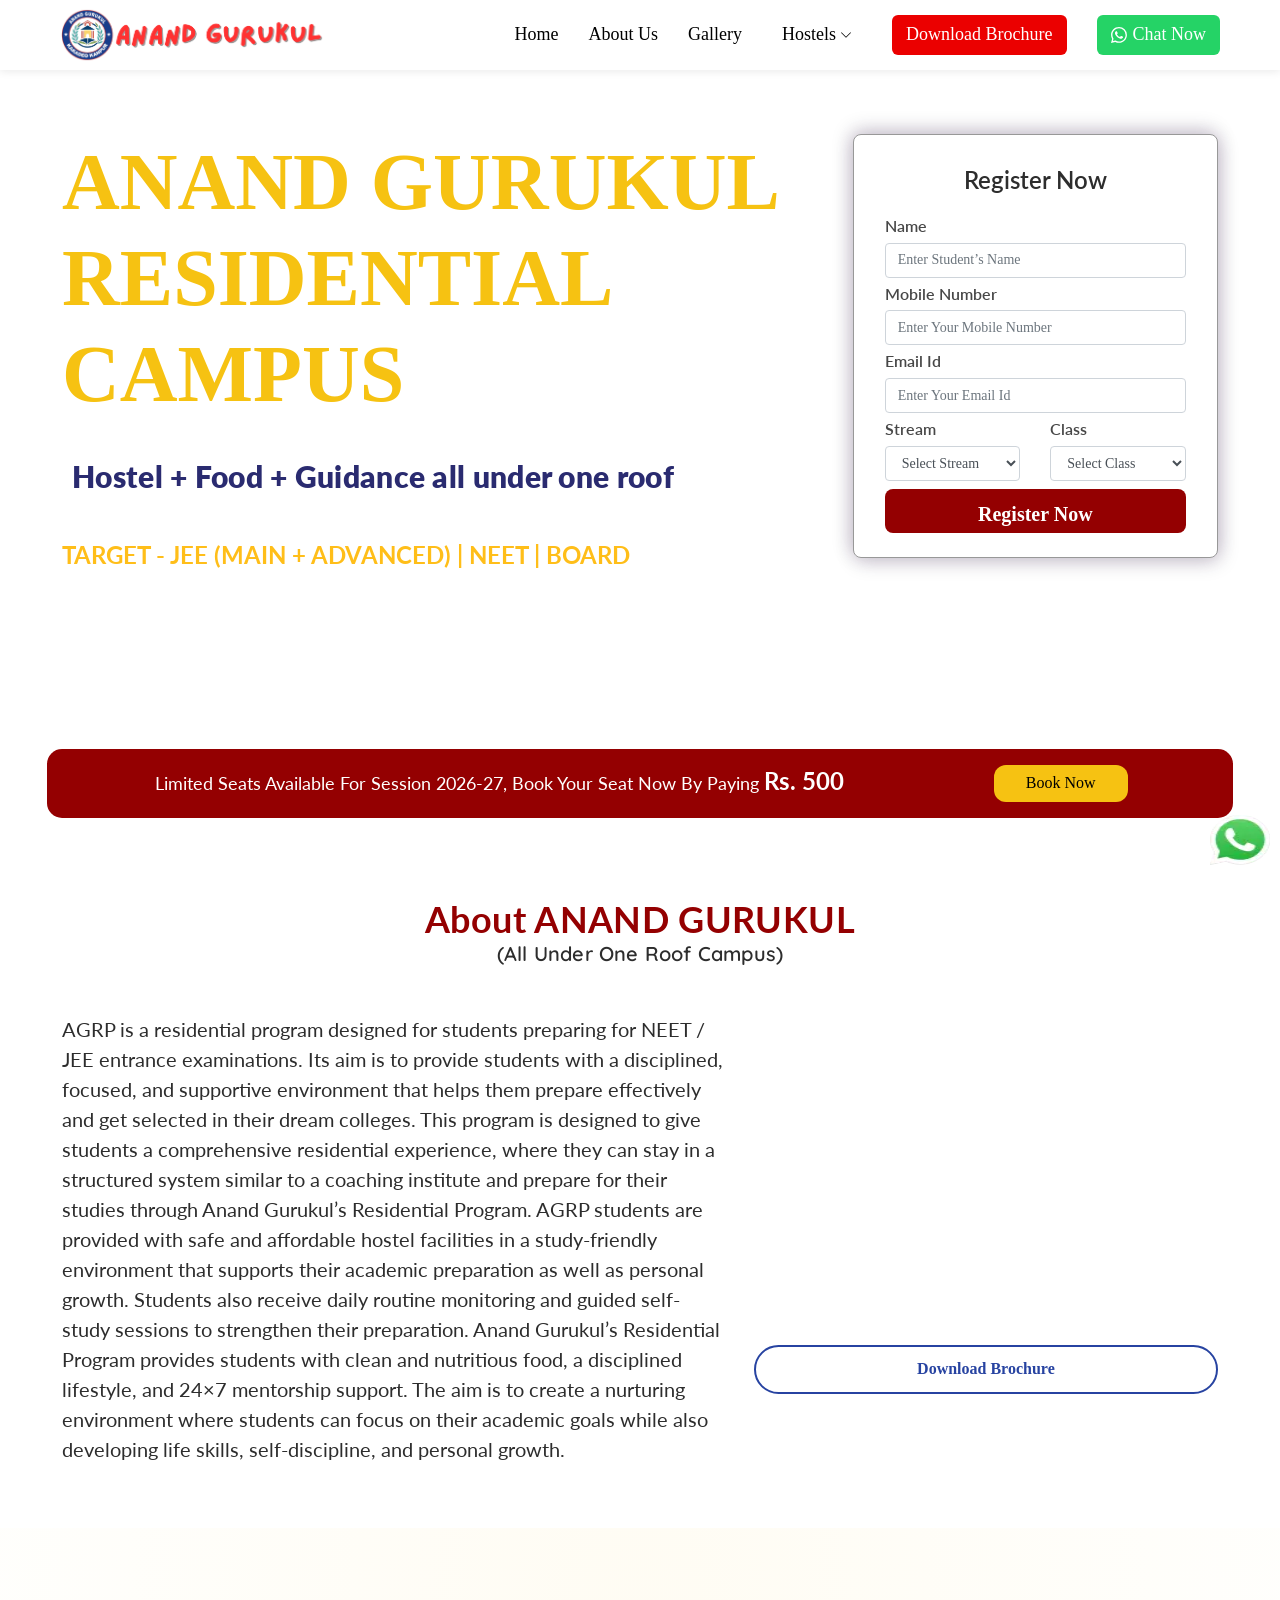
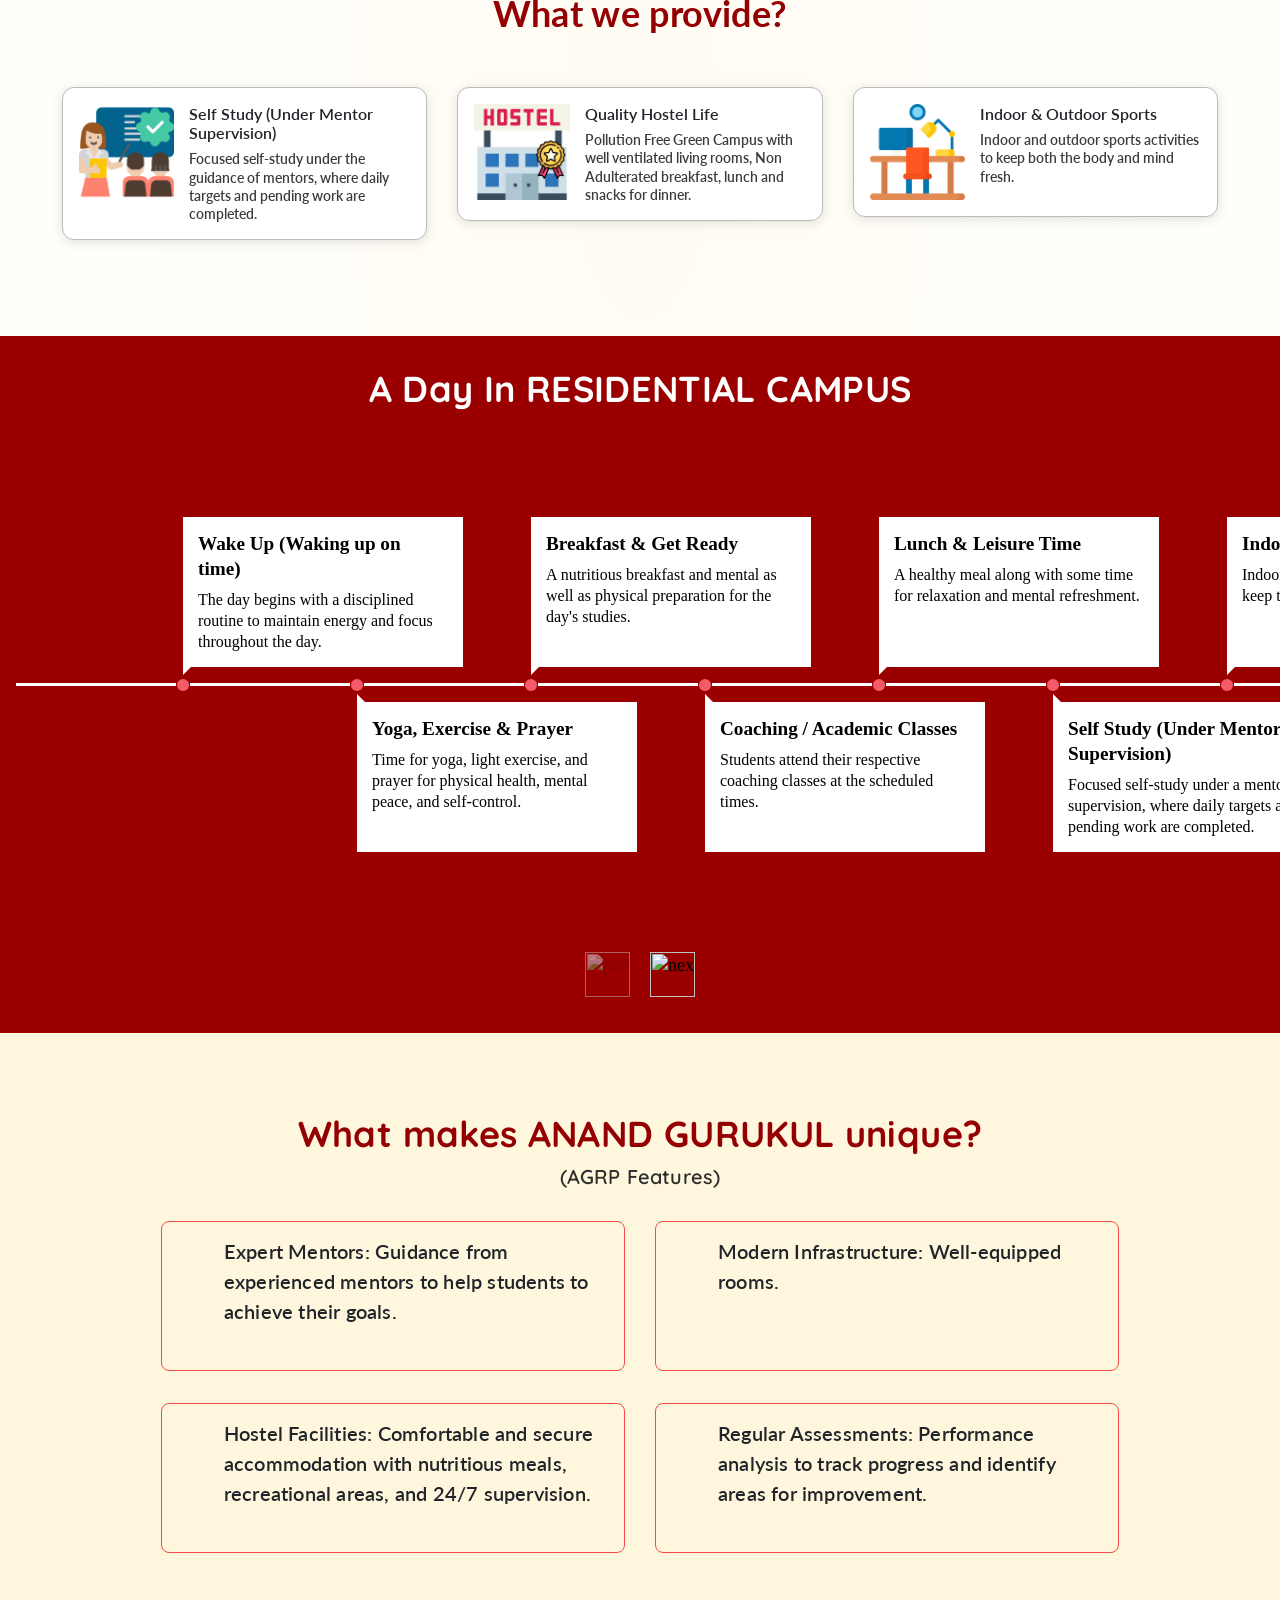
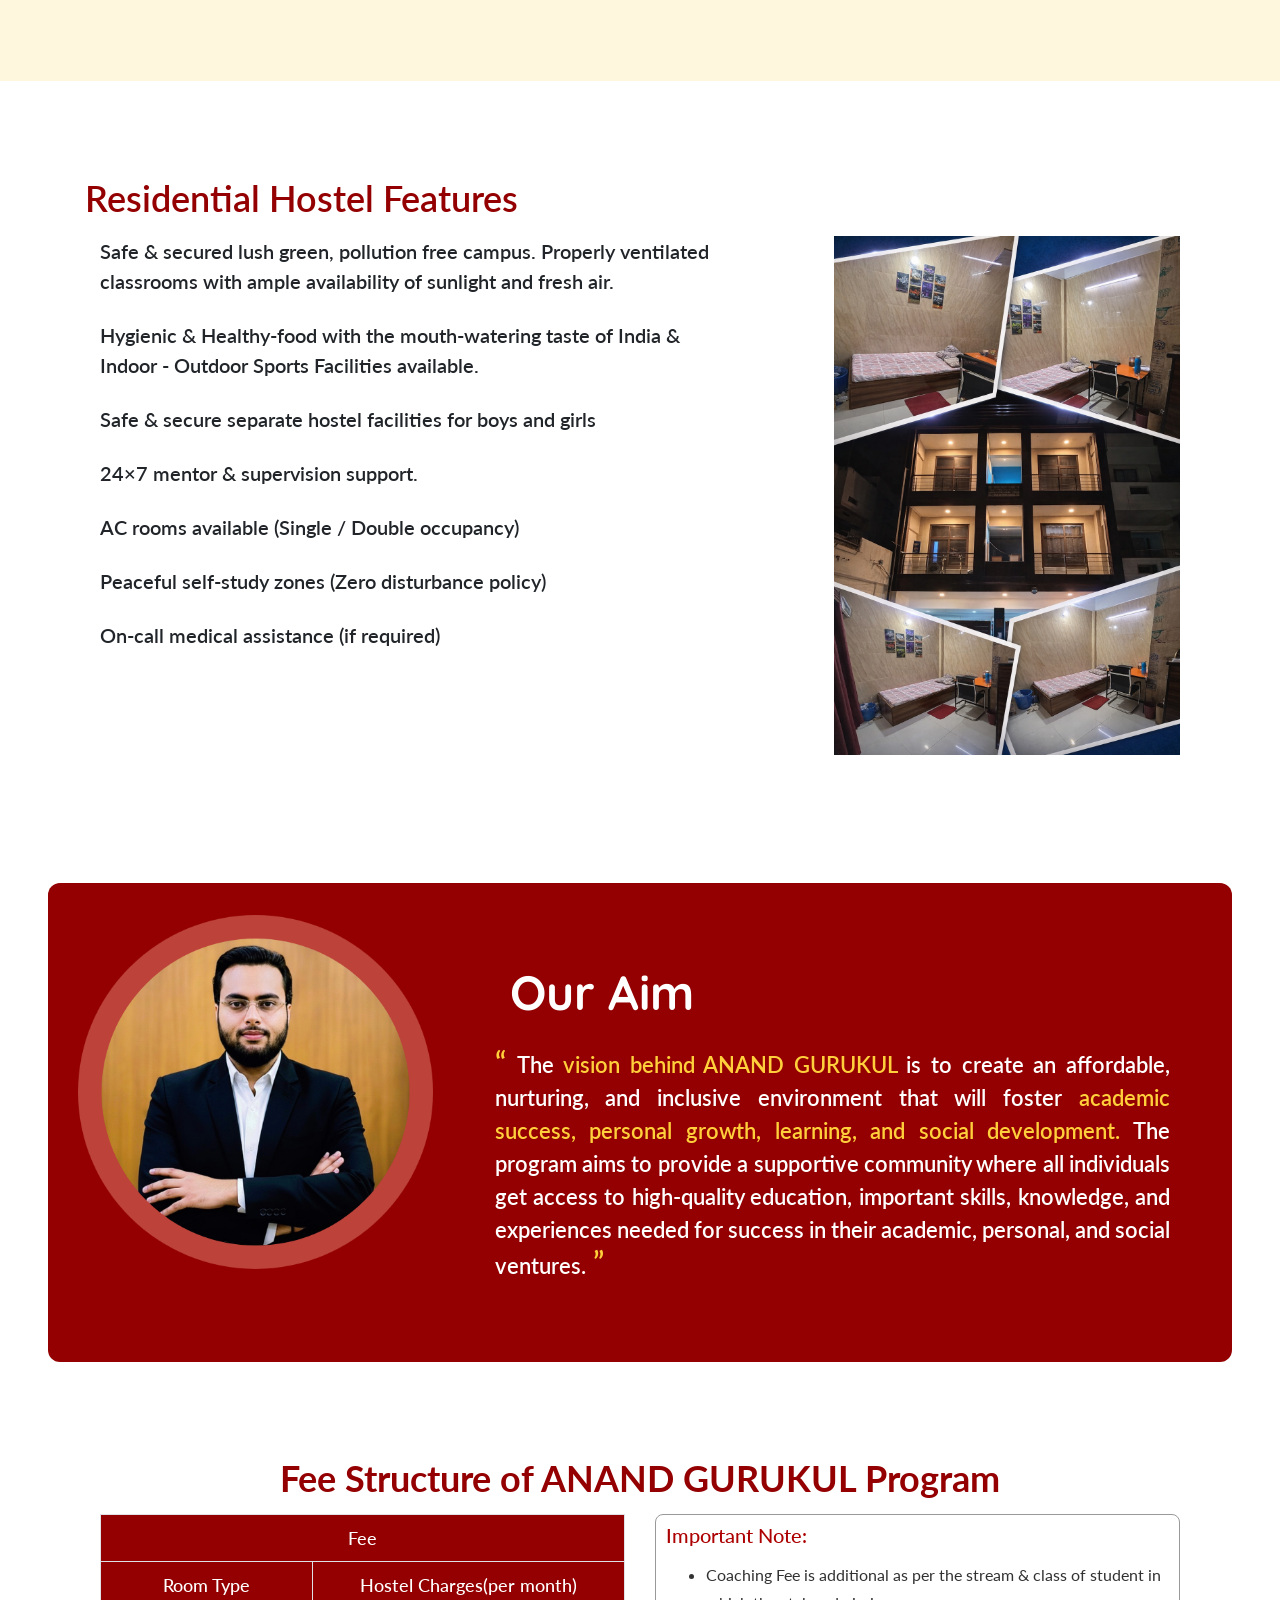
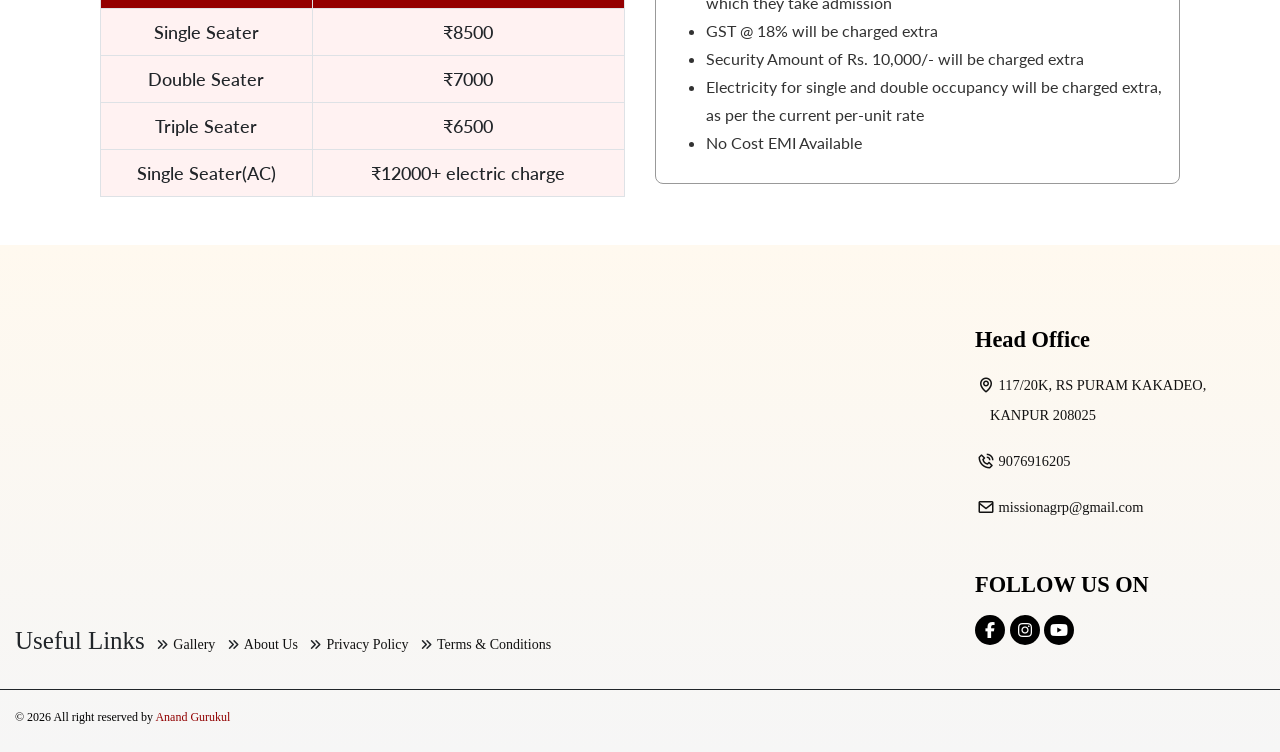
==== commit 03dfe465: "Refactor footer links and navigation structure for improved accessibility and styling" ====
--- a/index.html
+++ b/index.html
@@ -287,6 +287,11 @@
                 right: 0;
             }
         }
+
+        .list-inline-item.no-before::before {
+            display: none !important;
+            content: none !important;
+        }
     </style>
     <script type="text/javascript">
 
@@ -320,16 +325,17 @@
     </style>
     <nav class="container mynavbar">
         <div class="navbar">
-            <div class="logo">
+            <a href="./"><div class="logo">
                 <img src="./assets/photos/logo.png" alt="Anand Gurukul Residential Campus">
 
             </div>
+            </a>
             <button class="mobile-menu-btn" type="button" aria-label="Open navigation" aria-expanded="false">
                 <img src="./assets/photos/hamburger-menu.svg" alt="Menu">
             </button>
             <div class="nav-links">
-                <div class="sidebar-logo"><span class="logo-name"><img src="./assets/photos/logo.png"
-                            alt="Anand Gurukul Residential Campus"></span><i class='bx bx-x'></i></div>
+                <a href="./"><div class="sidebar-logo"><span class="logo-name"><img src="./assets/photos/logo.png"
+                            alt="Anand Gurukul Residential Campus"></span><i class='bx bx-x'></i></div></a>
                 <ul class="links">
                     <li><a href="index.html">Home</a></li>
                     <li><a href="about-us.html">About Us</a></li>
@@ -849,9 +855,9 @@
                         <div class="row">
                             <iframe
                                 src="https://www.google.com/maps/embed?pb=!1m18!1m12!1m3!1d3571.185470600376!2d80.2951327!3d26.481972499999998!2m3!1f0!2f0!3f0!3m2!1i1024!2i768!4f13.1!3m3!1m2!1s0x399c39f813067c97%3A0x8cdeeb712070179b!2sAnand%20Gurukul%20-%20Kanpur!5e0!3m2!1sen!2sin!4v1772856696640!5m2!1sen!2sin"
-                                width="1000" height="300" style="border:0;" allowfullscreen="" loading="lazy"
+                                width="1600" height="300" style="border:0;" allowfullscreen="" loading="lazy"
                                 referrerpolicy="no-referrer-when-downgrade"></iframe>
-                            <div class="col-lg-3 col-md-6 col-sm-6 col-6">
+                            <!-- <div class="col-lg-3 col-md-6 col-sm-6 col-6">
                                 <div class="motion_about_us_footer_text">
                                     <p>Useful Links</p>
                                     <ul type="none" class="font-style font-styles">
@@ -860,7 +866,21 @@
                                         <li><a href="./gallery" class="ppclick" data-name="Gallery">Gallery</a></li>
                                     </ul>
                                 </div>
-                            </div>
+                            </div> -->
+                            <div >
+                            <ul class="list-inline terms"> 
+                                <li class="list-inline-item no-before" ><a style="font-size: 25px;" data-name="Useful Links">Useful Links</a></li>
+                                <li class="list-inline-item"><a href="./gallery" class="ppclick"
+                                        data-name="Gallery">Gallery</a></li>
+                                <li class="list-inline-item"><a href="./about-us" class="ppclick"
+                                        data-name="About Us">About Us</a></li>
+                                <li class="list-inline-item"><a href="./privacy-policy" class="ppclick"
+                                        data-name="Privacy Policy">Privacy Policy</a></li>
+                                <li class="list-inline-item"><a href="./terms-and-conditions" class="ppclick"
+                                        data-name="Terms &amp; Conditions">Terms &amp;
+                                        Conditions</a></li>
+                            </ul>
+                        </div>
                         </div>
                     </div>
                     <div class="col-lg-3 col-md-12 order-md-last order-sm-first order-first">
@@ -912,7 +932,7 @@
                         <div class="col-lg-7 col-md-7 col-sm-6 col-xs-12 copy">
                             <p class="footer-copy">© 2026 All right reserved by <span class="footer_pvt">Anand Gurukul</span></p>
                         </div>
-                        <div class="col-lg-5 col-md-5 col-sm-6 col-xs-12 copy">
+                        <!-- <div class="col-lg-5 col-md-5 col-sm-6 col-xs-12 copy">
                             <ul class="list-inline terms">
                                 <li class="list-inline-item"><a href="./about-us" class="ppclick"
                                         data-name="About Us">About Us</a></li>
@@ -922,7 +942,7 @@
                                         data-name="Terms &amp; Conditions">Terms &amp;
                                         Conditions</a></li>
                             </ul>
-                        </div>
+                        </div> -->
                     </div>
                 </div>
             </div>
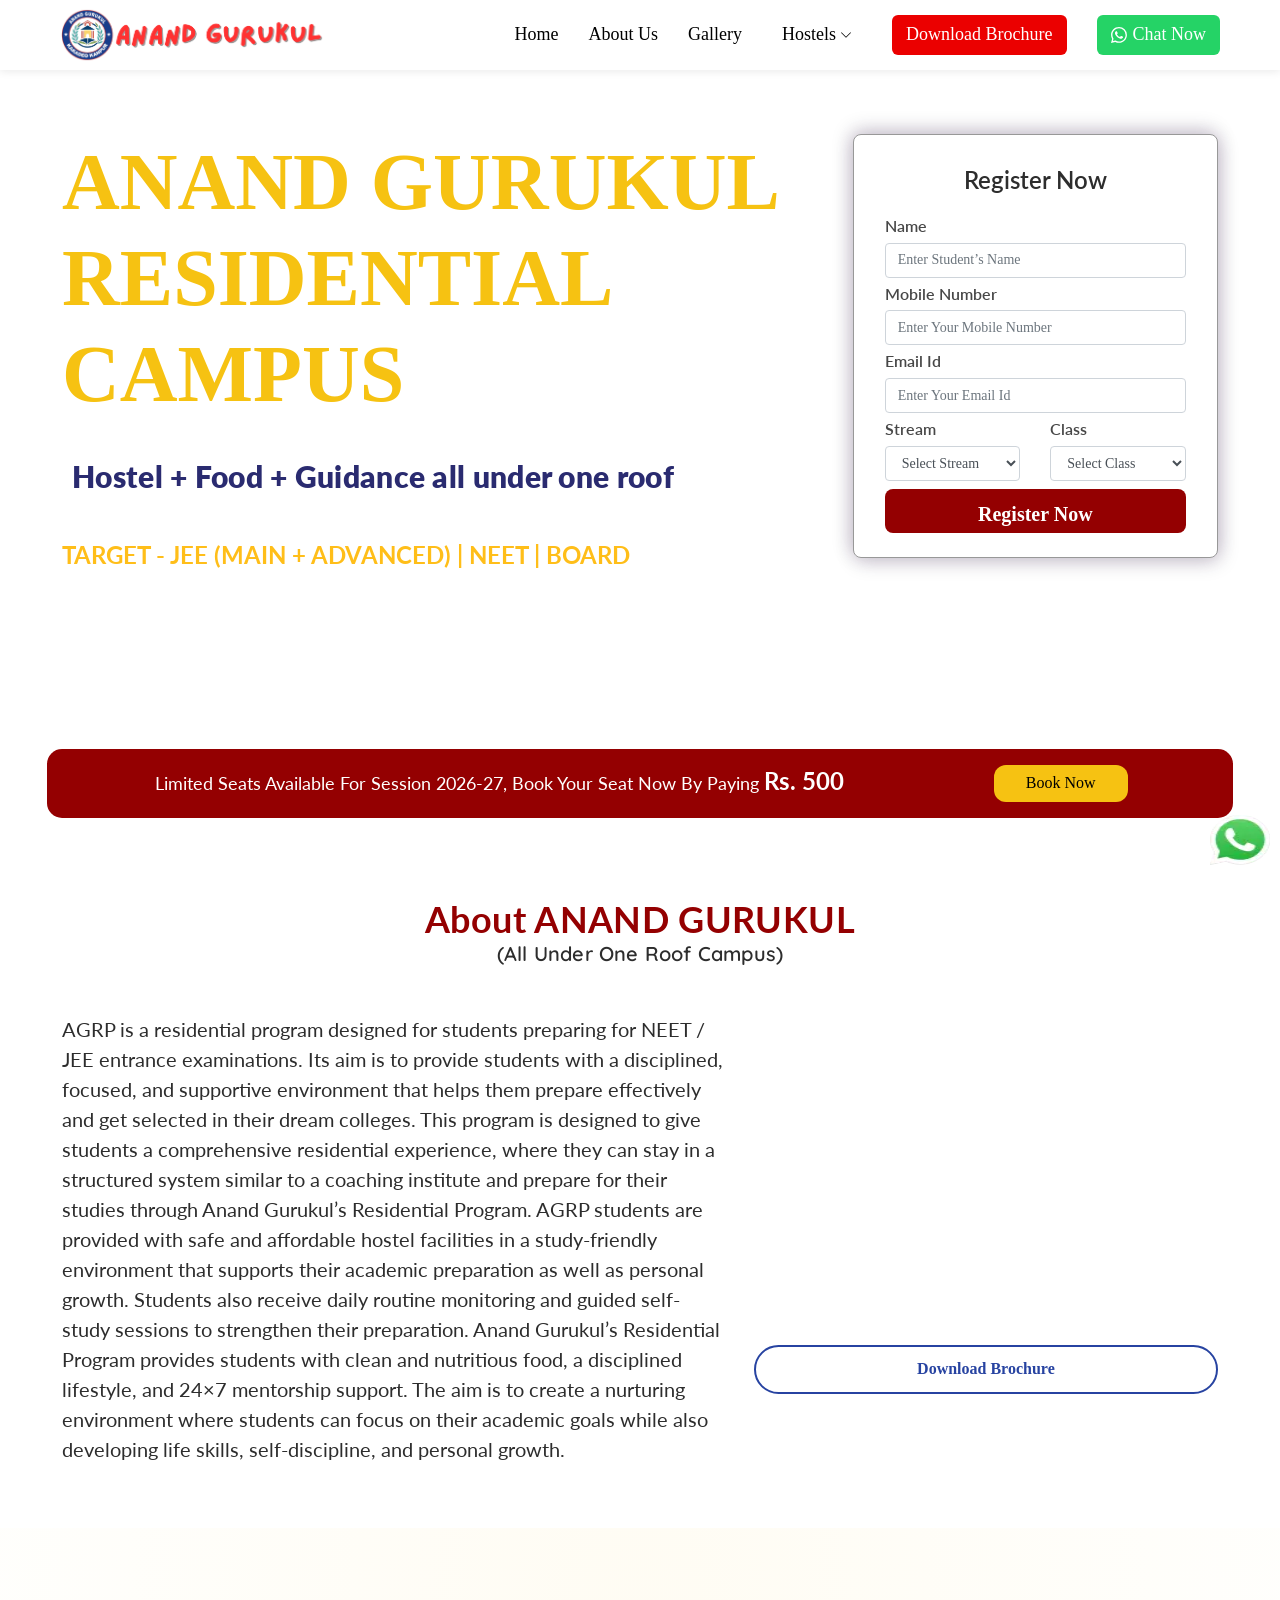
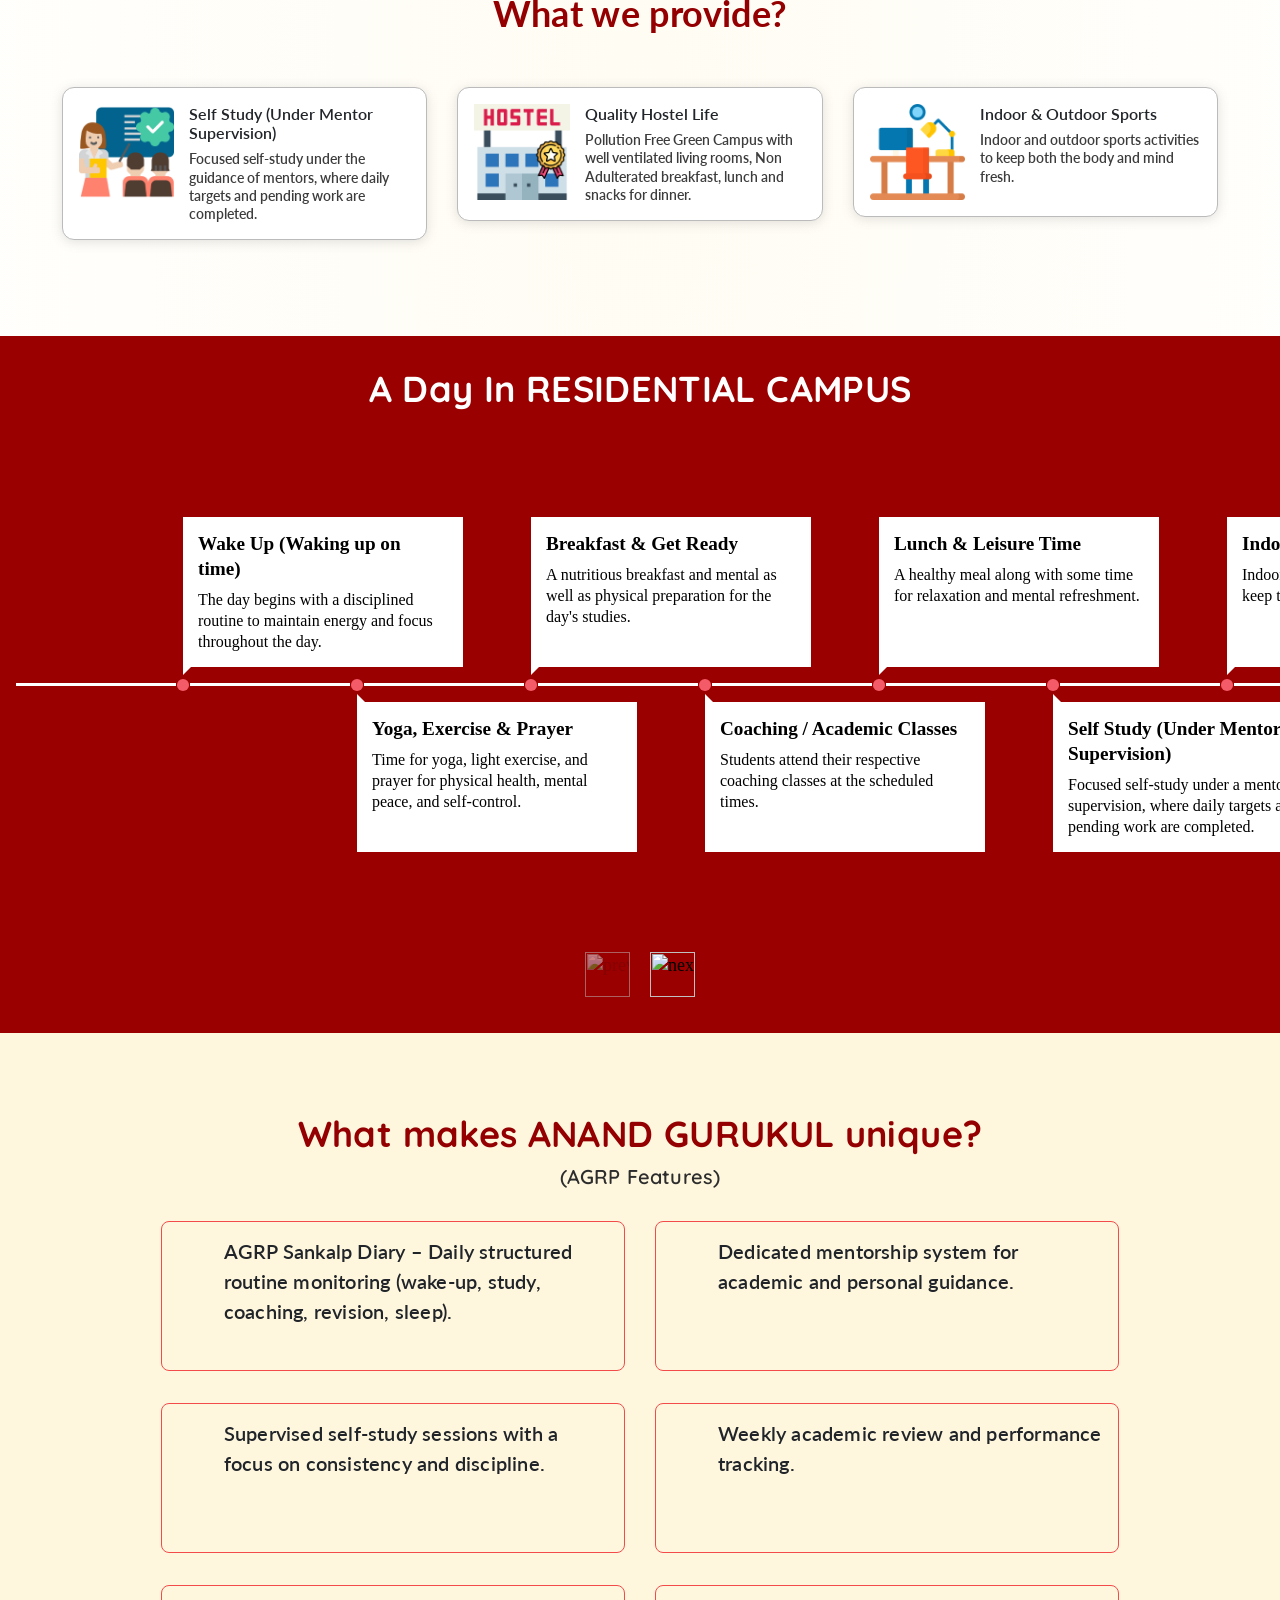
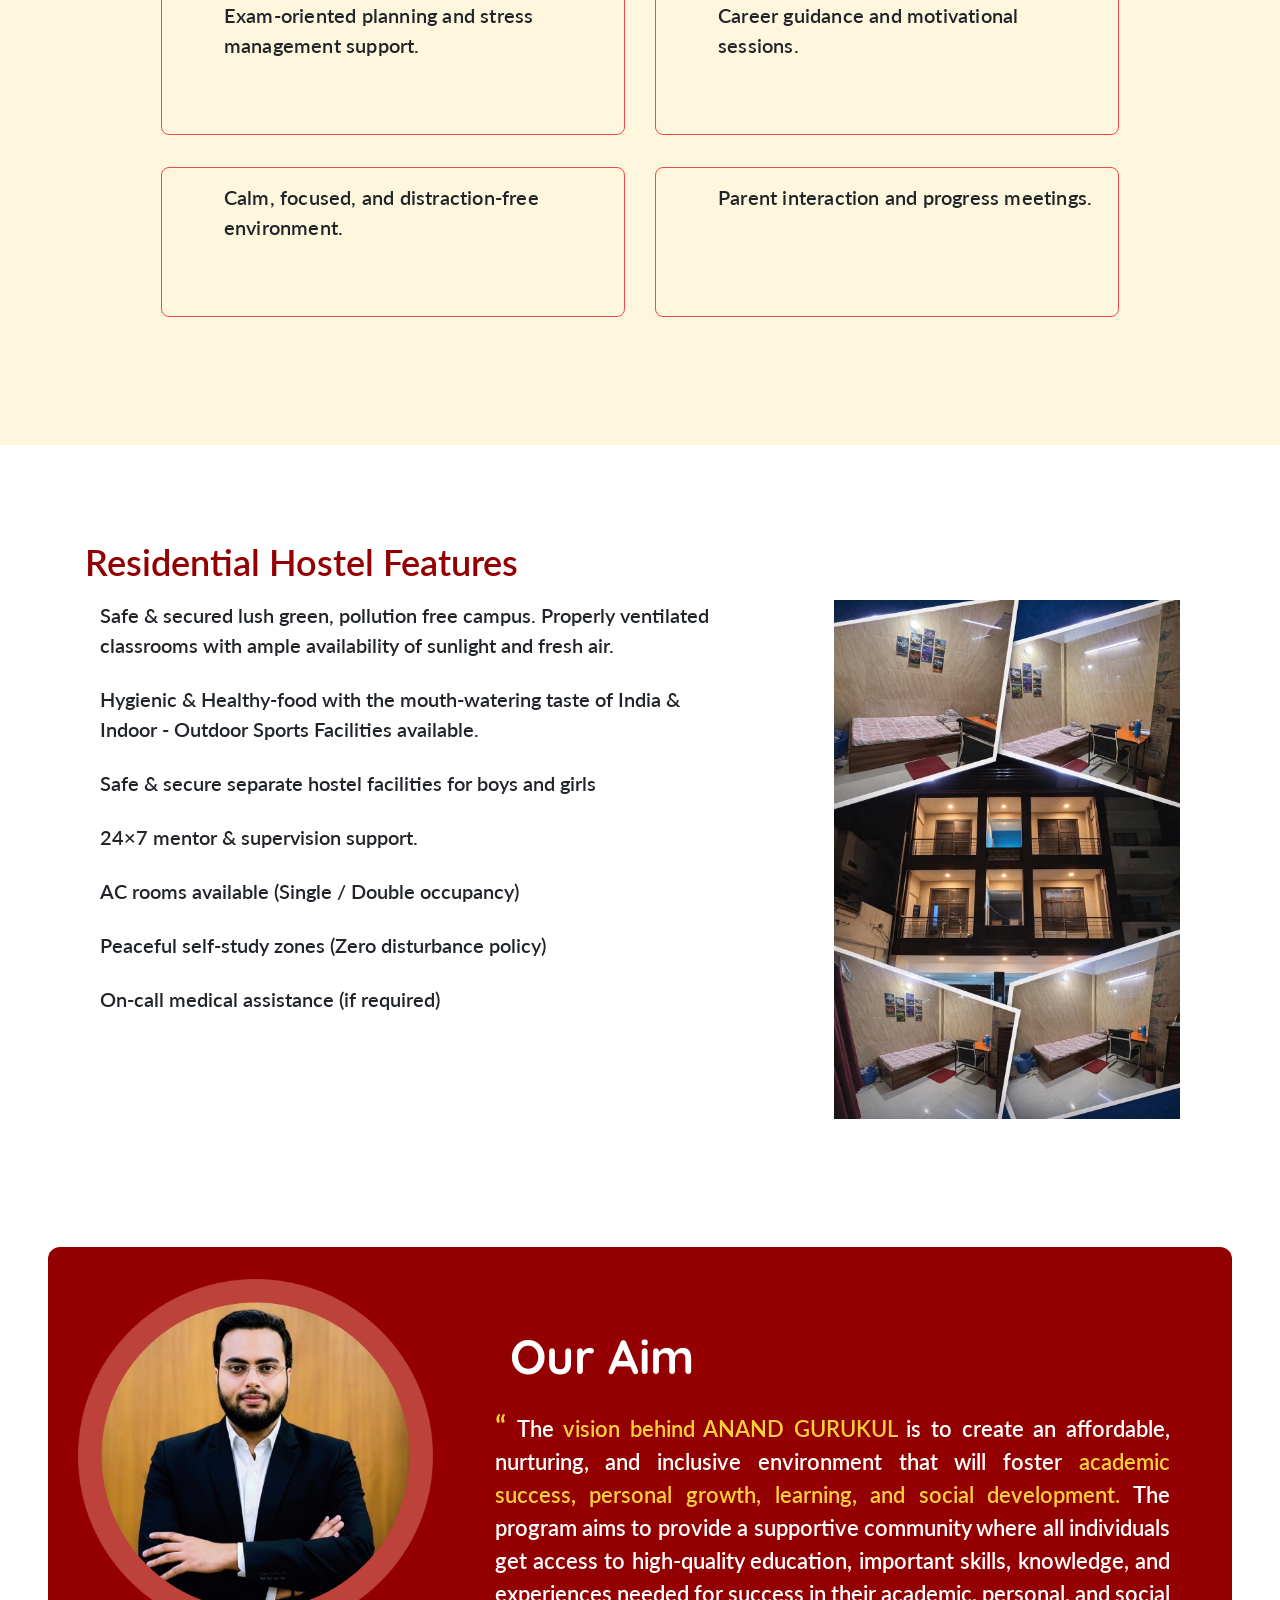
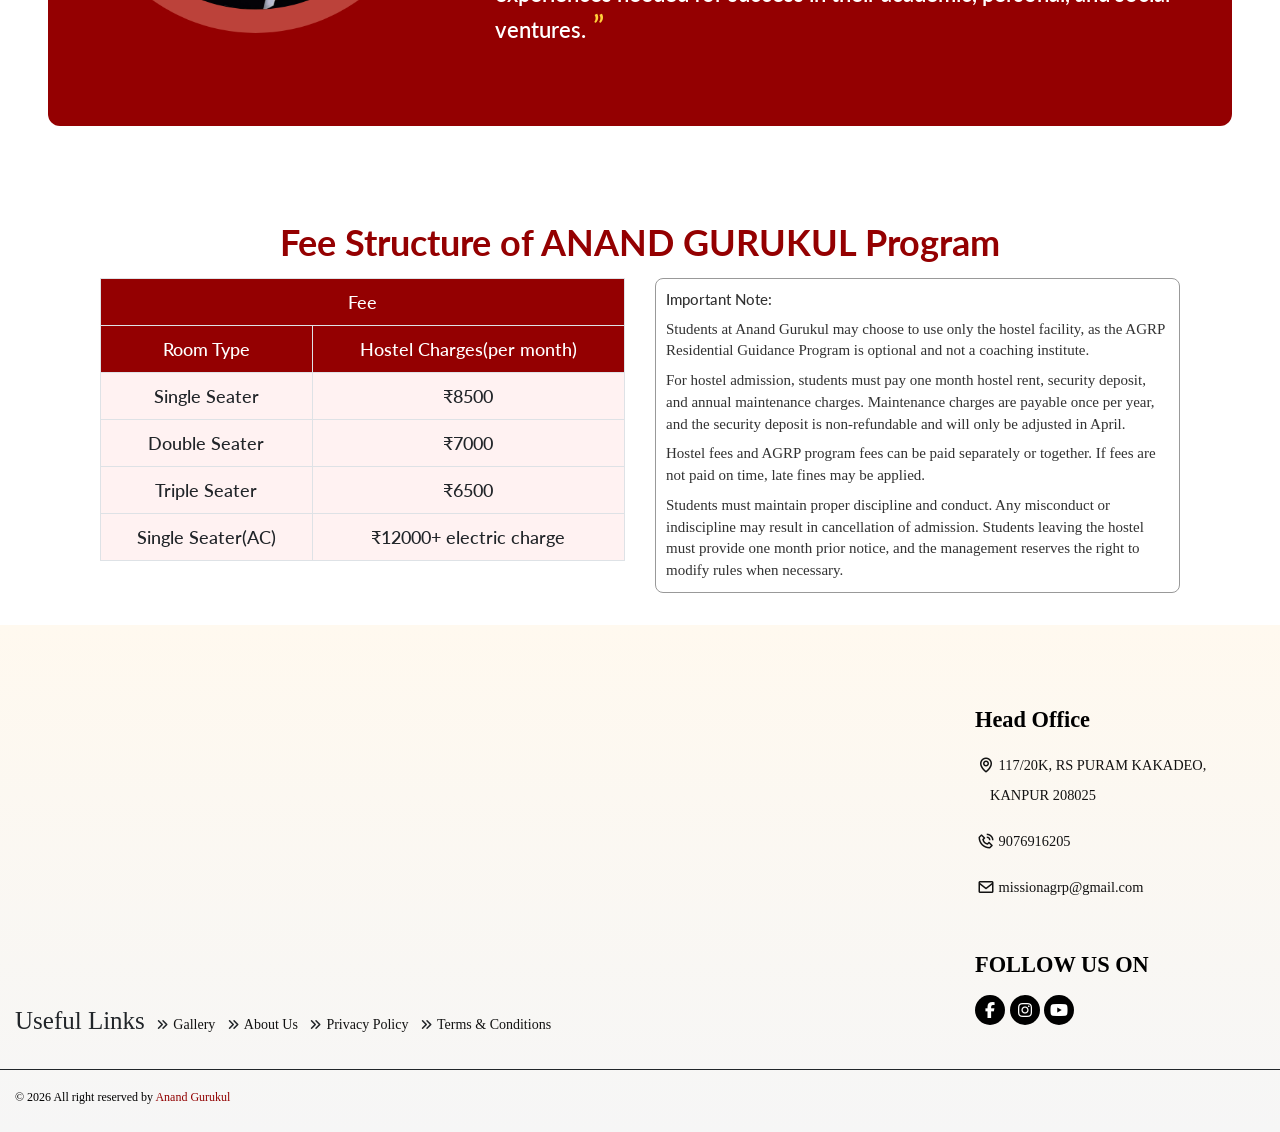
==== commit 65949204: "change 3" ====
--- a/index.html
+++ b/index.html
@@ -707,30 +707,51 @@
             <p class="academic-f">(AGRP Features)</p>
             <div class="container-fluid">
                 <div class="row justify-content-center">
+                     <div class="col-lg-5 col-md-6">
+                        <div class="feature_1">
+                            <p>AGRP Sankalp Diary – Daily structured routine monitoring (wake-up, study, coaching, revision, sleep).
+                            </p>
+                        </div>
+                    </div>
+                     <div class="col-lg-5 col-md-6">
+                        <div class="feature_1">
+                            <p>Dedicated mentorship system for academic and personal guidance.
+                            </p>
+                        </div>
+                    </div>
+                     <div class="col-lg-5 col-md-6">
+                        <div class="feature_1">
+                            <p>Supervised self-study sessions with a focus on consistency and discipline.
+                            </p>
+                        </div>
+                    </div>
+                     <div class="col-lg-5 col-md-6">
+                        <div class="feature_1">
+                            <p>Weekly academic review and performance tracking.
+                            </p>
+                        </div>
+                    </div>
                     <div class="col-lg-5 col-md-6">
                         <div class="feature_1">
-                            <p>Expert Mentors: Guidance from experienced mentors to help students to achieve their
-                                goals.
+                            <p>Exam-oriented planning and stress management support.
                             </p>
                         </div>
                     </div>
                     <div class="col-lg-5 col-md-6">
                         <div class="feature_1">
-                            <p>Modern Infrastructure: Well-equipped rooms.
+                            <p>Career guidance and motivational sessions.
                             </p>
                         </div>
                     </div>
                     <div class="col-lg-5 col-md-6">
                         <div class="feature_1">
-                            <p>Hostel Facilities: Comfortable and secure accommodation with nutritious meals,
-                                recreational areas, and 24/7 supervision.
+                            <p>Calm, focused, and distraction-free environment.
                             </p>
                         </div>
                     </div>
                     <div class="col-lg-5 col-md-6">
                         <div class="feature_1">
-                            <p>Regular Assessments: Performance analysis to track progress and identify areas for
-                                improvement.
+                            <p>Parent interaction and progress meetings.
                             </p>
                         </div>
                     </div>
@@ -830,15 +851,10 @@
                     <div class="col-lg-6 col-md-6">
                         <div class="import_det">
                             <p class="impo_not">Important Note:</p>
-                            <ul>
-                                <li>Coaching Fee is additional as per the stream & class of student in which they take
-                                    admission</li>
-                                <li>GST @ 18% will be charged extra</li>
-                                <li>Security Amount of Rs. 10,000/- will be charged extra</li>
-                                <li>Electricity for single and double occupancy will be charged extra, as per the
-                                    current per-unit rate</li>
-                                <li>No Cost EMI Available </li>
-                            </ul>
+                            <p>Students at Anand Gurukul may choose to use only the hostel facility, as the AGRP Residential Guidance Program is optional and not a coaching institute.</p>
+                            <p>For hostel admission, students must pay one month hostel rent, security deposit, and annual maintenance charges. Maintenance charges are payable once per year, and the security deposit is non-refundable and will only be adjusted in April.</p>
+                            <p>Hostel fees and AGRP program fees can be paid separately or together. If fees are not paid on time, late fines may be applied.</p>
+                            <p>Students must maintain proper discipline and conduct. Any misconduct or indiscipline may result in cancellation of admission. Students leaving the hostel must provide one month prior notice, and the management reserves the right to modify rules when necessary.</p>
                         </div>
                     </div>
                 </div>
--- a/assets/css/anandresidential.css
+++ b/assets/css/anandresidential.css
@@ -113,6 +113,52 @@
     background-color: #fff;
     border-radius: 8px;
     padding: 10px;
+}
+
+/* Keep Important Notes aligned with the fee table height on desktop */
+.section_7 .row {
+    align-items: stretch;
+}
+
+.section_7 .col-lg-6.col-md-6 {
+    display: flex;
+}
+
+.section_7 .col-lg-6.col-md-6 .table-responsive,
+.section_7 .col-lg-6.col-md-6 .import_det {
+    width: 100%;
+}
+
+.section_7 .table {
+    margin-bottom: 0;
+}
+
+.section_7 .import_det {
+    height: 100%;
+    overflow-y: auto;
+}
+
+.section_7 .import_det p {
+    margin-bottom: 8px;
+    line-height: 1.45;
+    font-size: 15px;
+    color: #323232;
+}
+
+.section_7 .import_det p:last-child {
+    margin-bottom: 0;
+}
+
+@media (max-width: 767px) {
+    .section_7 .col-lg-6.col-md-6 {
+        display: block;
+    }
+
+    .section_7 .import_det {
+        height: auto;
+        overflow: visible;
+        margin-top: 12px;
+    }
 }
 
 .impo_not {
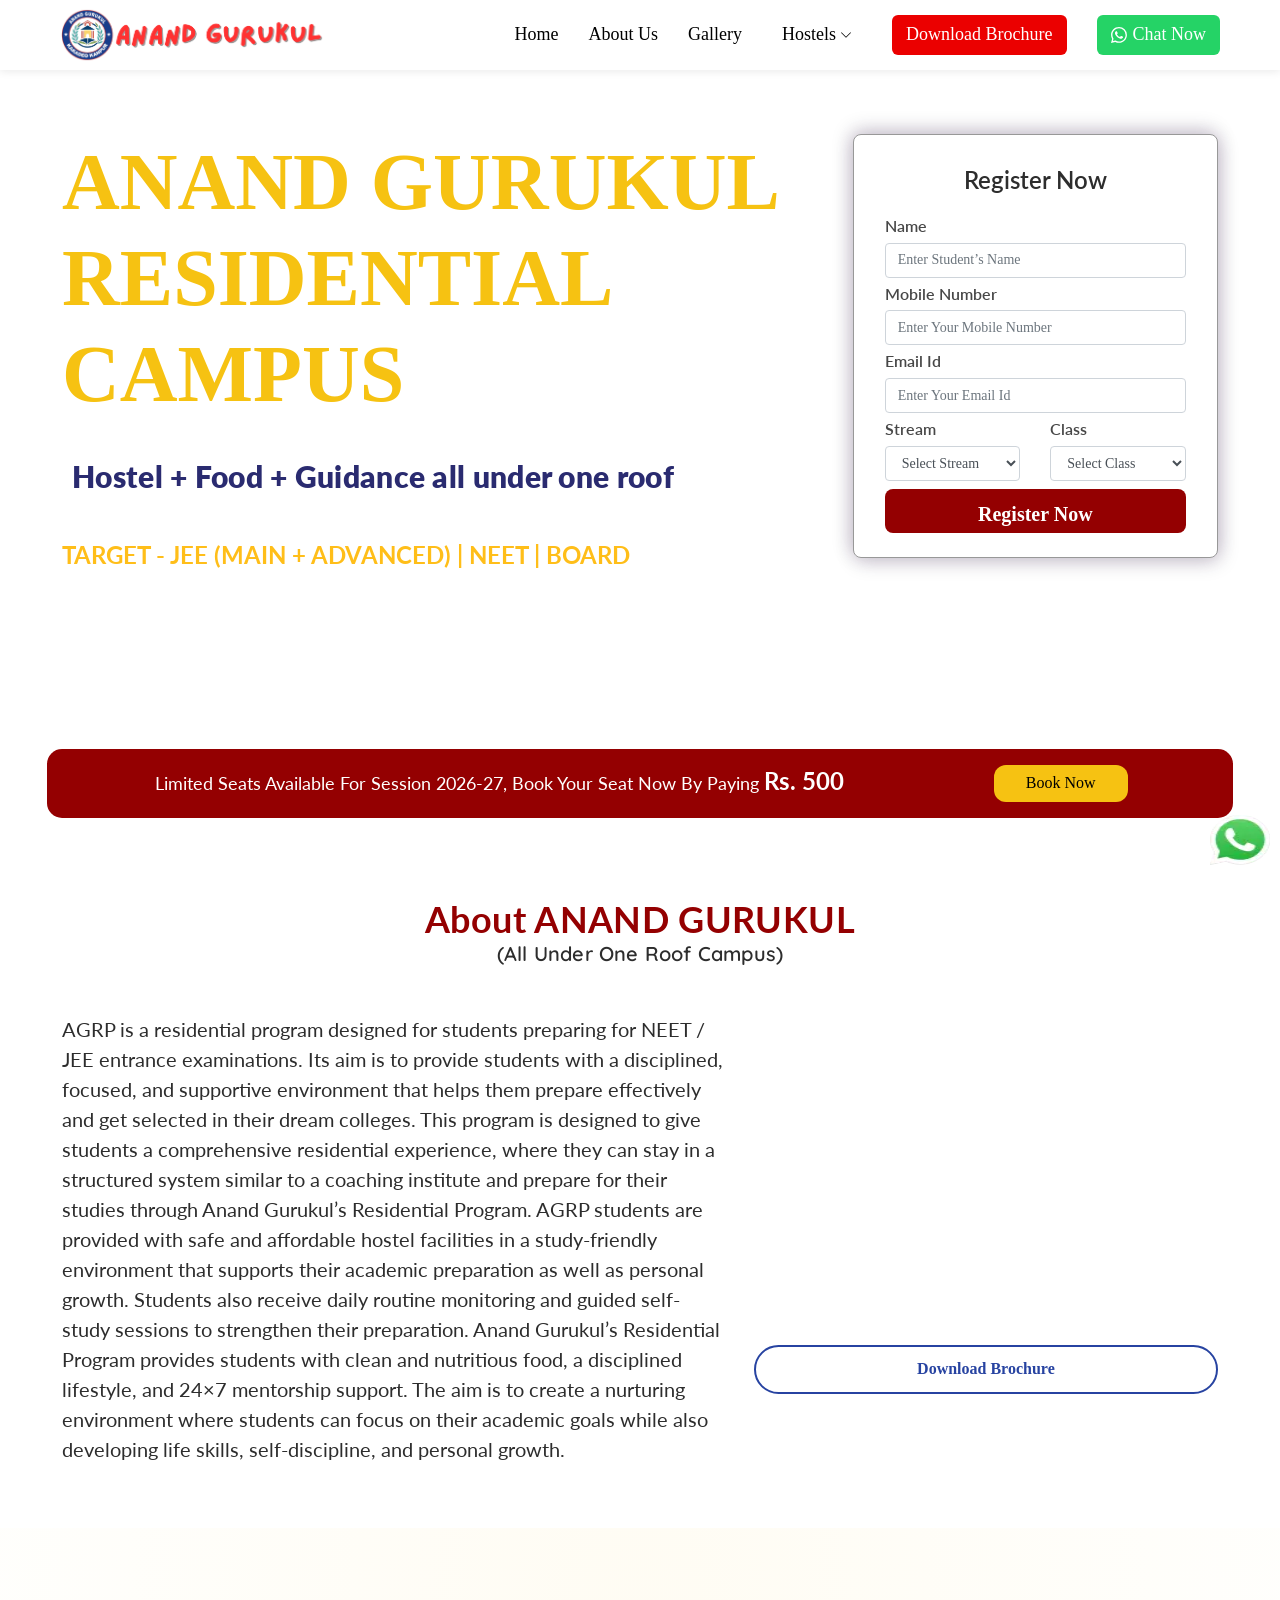
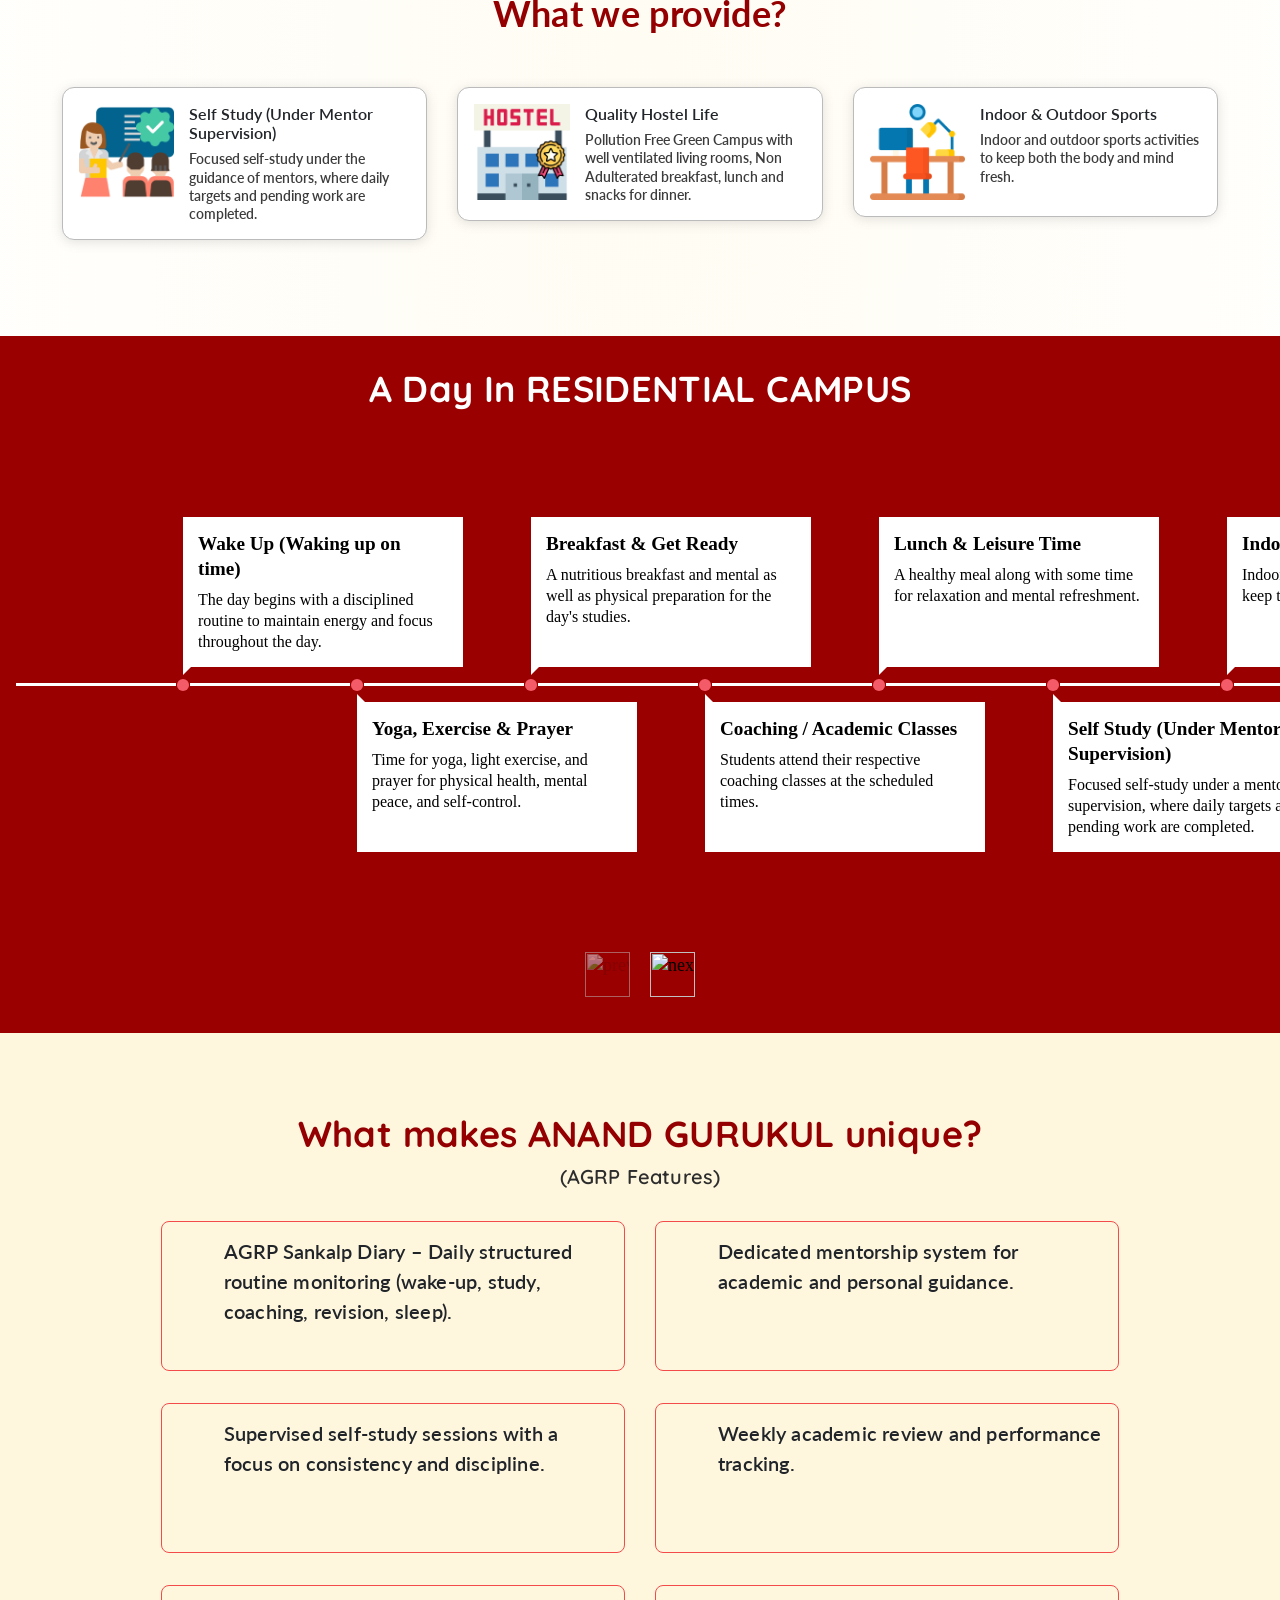
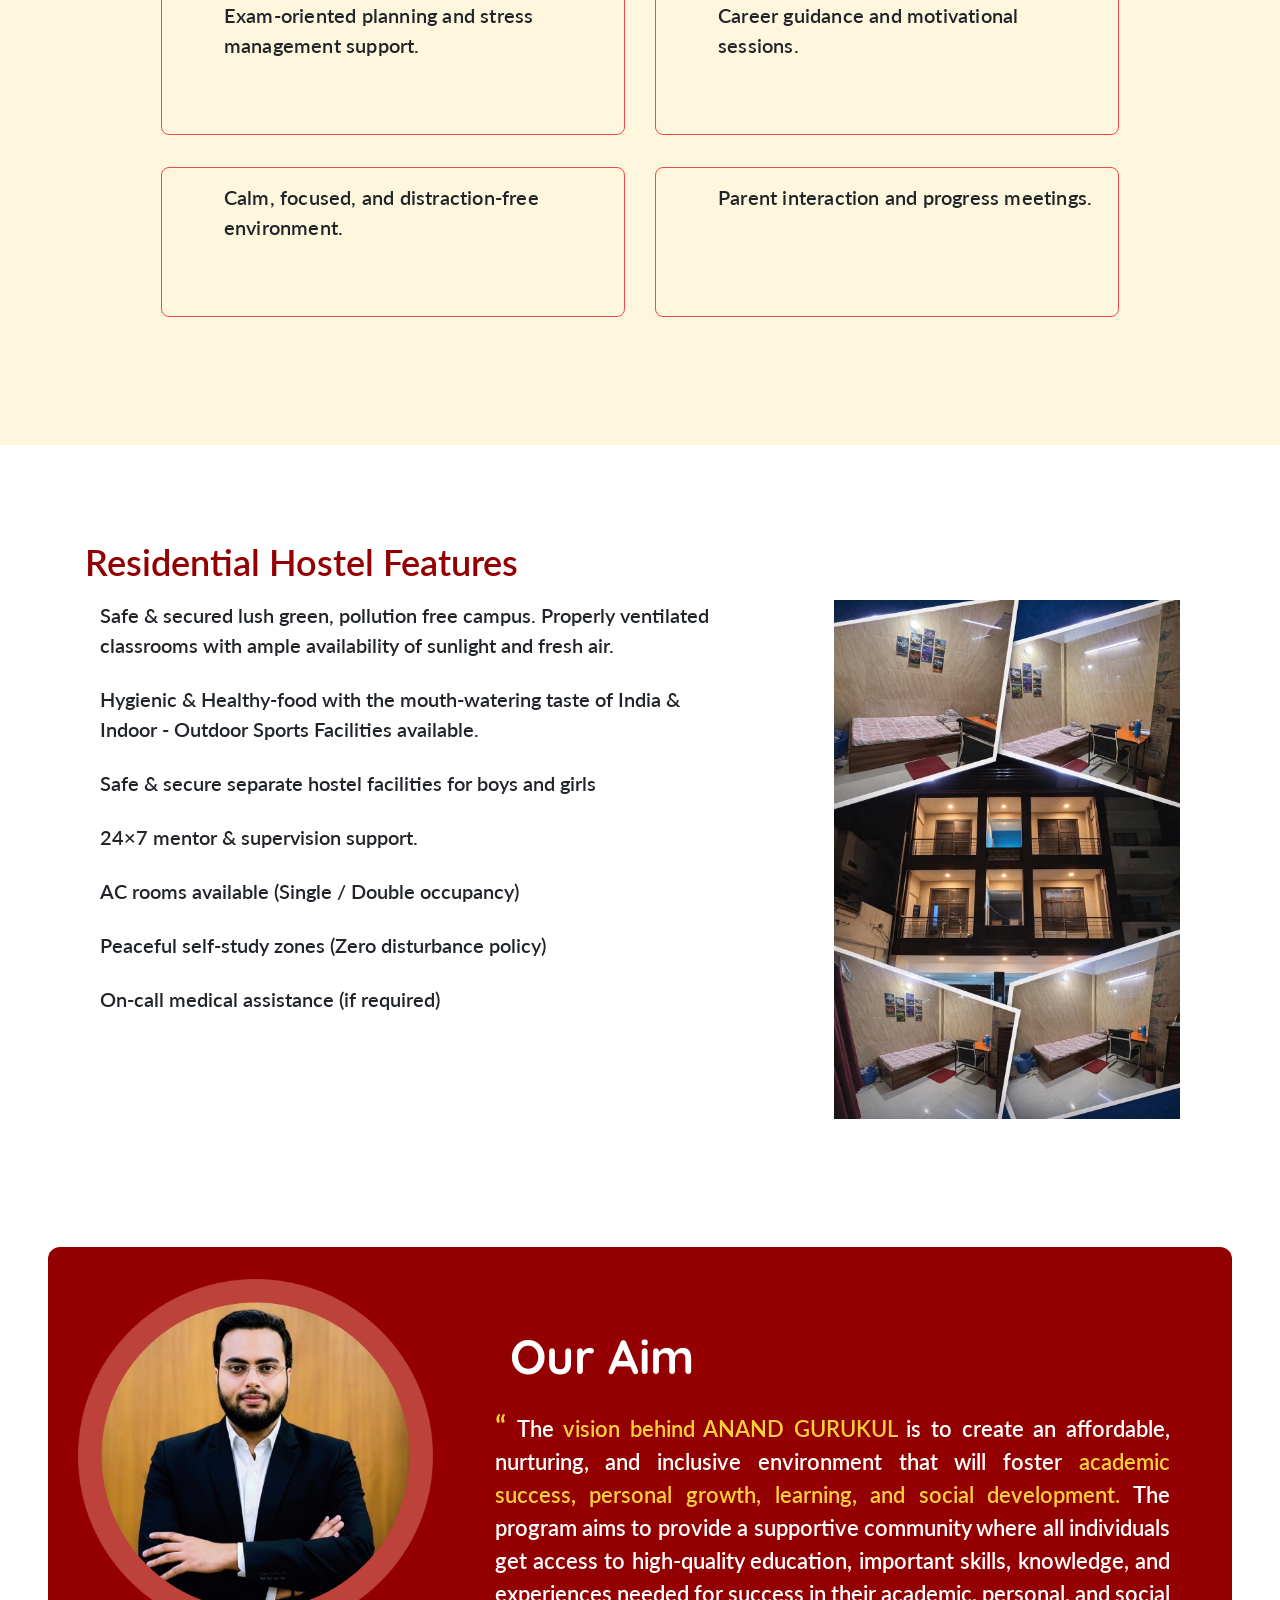
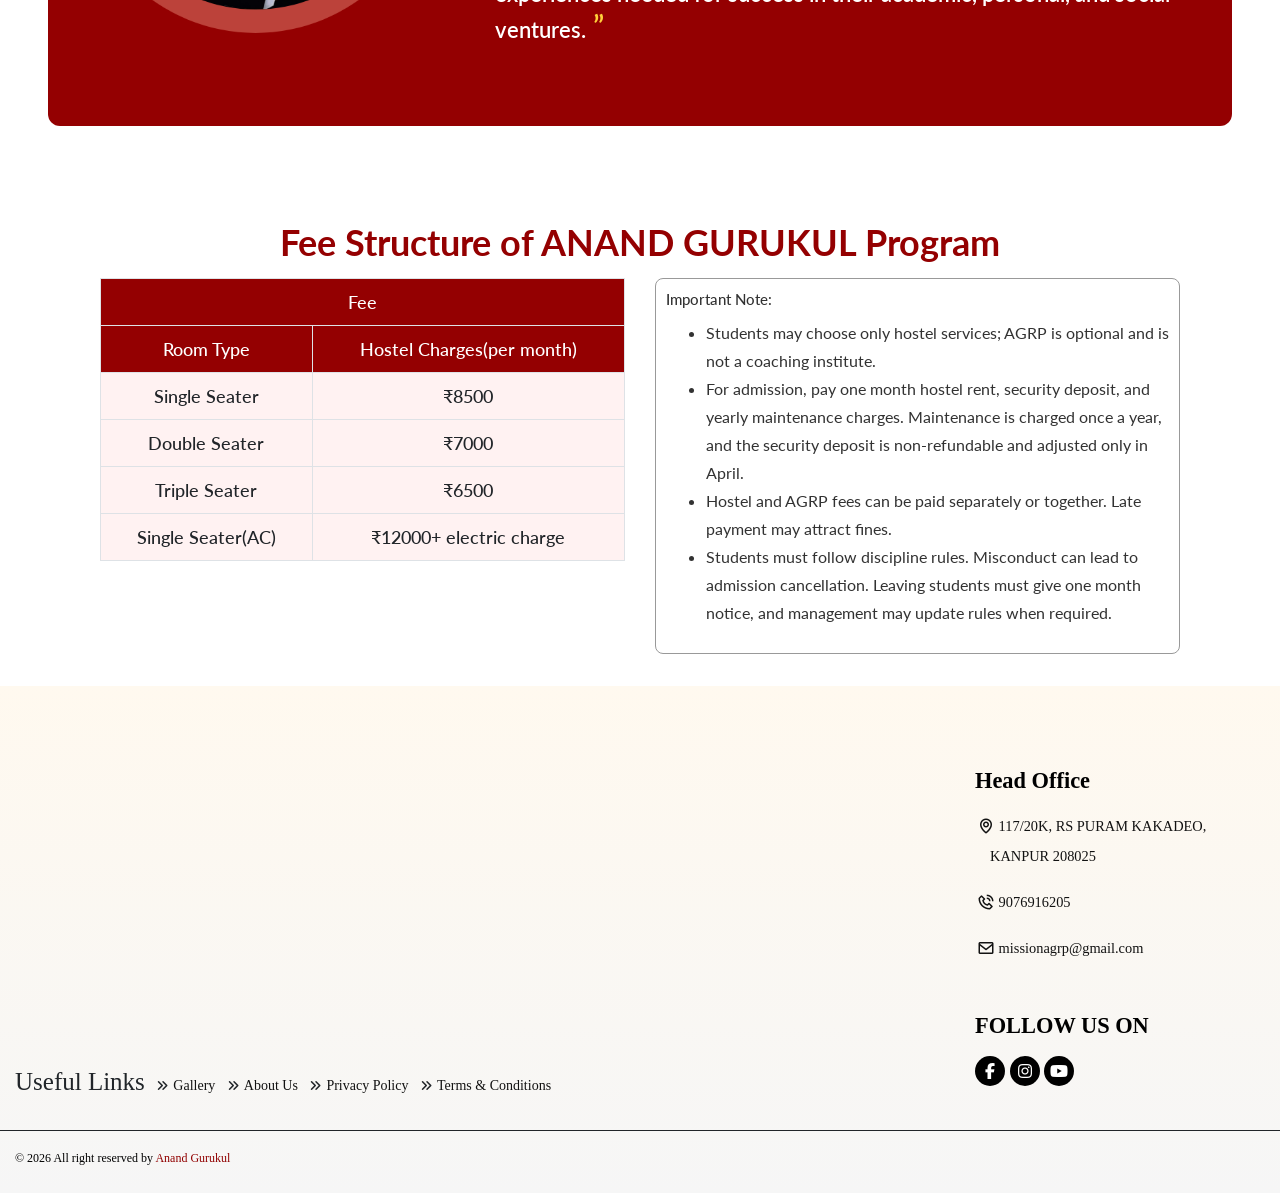
==== commit 366ce67f: "change 4" ====
--- a/index.html
+++ b/index.html
@@ -851,10 +851,12 @@
                     <div class="col-lg-6 col-md-6">
                         <div class="import_det">
                             <p class="impo_not">Important Note:</p>
-                            <p>Students at Anand Gurukul may choose to use only the hostel facility, as the AGRP Residential Guidance Program is optional and not a coaching institute.</p>
-                            <p>For hostel admission, students must pay one month hostel rent, security deposit, and annual maintenance charges. Maintenance charges are payable once per year, and the security deposit is non-refundable and will only be adjusted in April.</p>
-                            <p>Hostel fees and AGRP program fees can be paid separately or together. If fees are not paid on time, late fines may be applied.</p>
-                            <p>Students must maintain proper discipline and conduct. Any misconduct or indiscipline may result in cancellation of admission. Students leaving the hostel must provide one month prior notice, and the management reserves the right to modify rules when necessary.</p>
+                            <ul>
+                                <li>Students may choose only hostel services; AGRP is optional and is not a coaching institute.</li>
+                                <li>For admission, pay one month hostel rent, security deposit, and yearly maintenance charges. Maintenance is charged once a year, and the security deposit is non-refundable and adjusted only in April.</li>
+                                <li>Hostel and AGRP fees can be paid separately or together. Late payment may attract fines.</li>
+                                <li>Students must follow discipline rules. Misconduct can lead to admission cancellation. Leaving students must give one month notice, and management may update rules when required.</li>
+                            </ul>
                         </div>
                     </div>
                 </div>
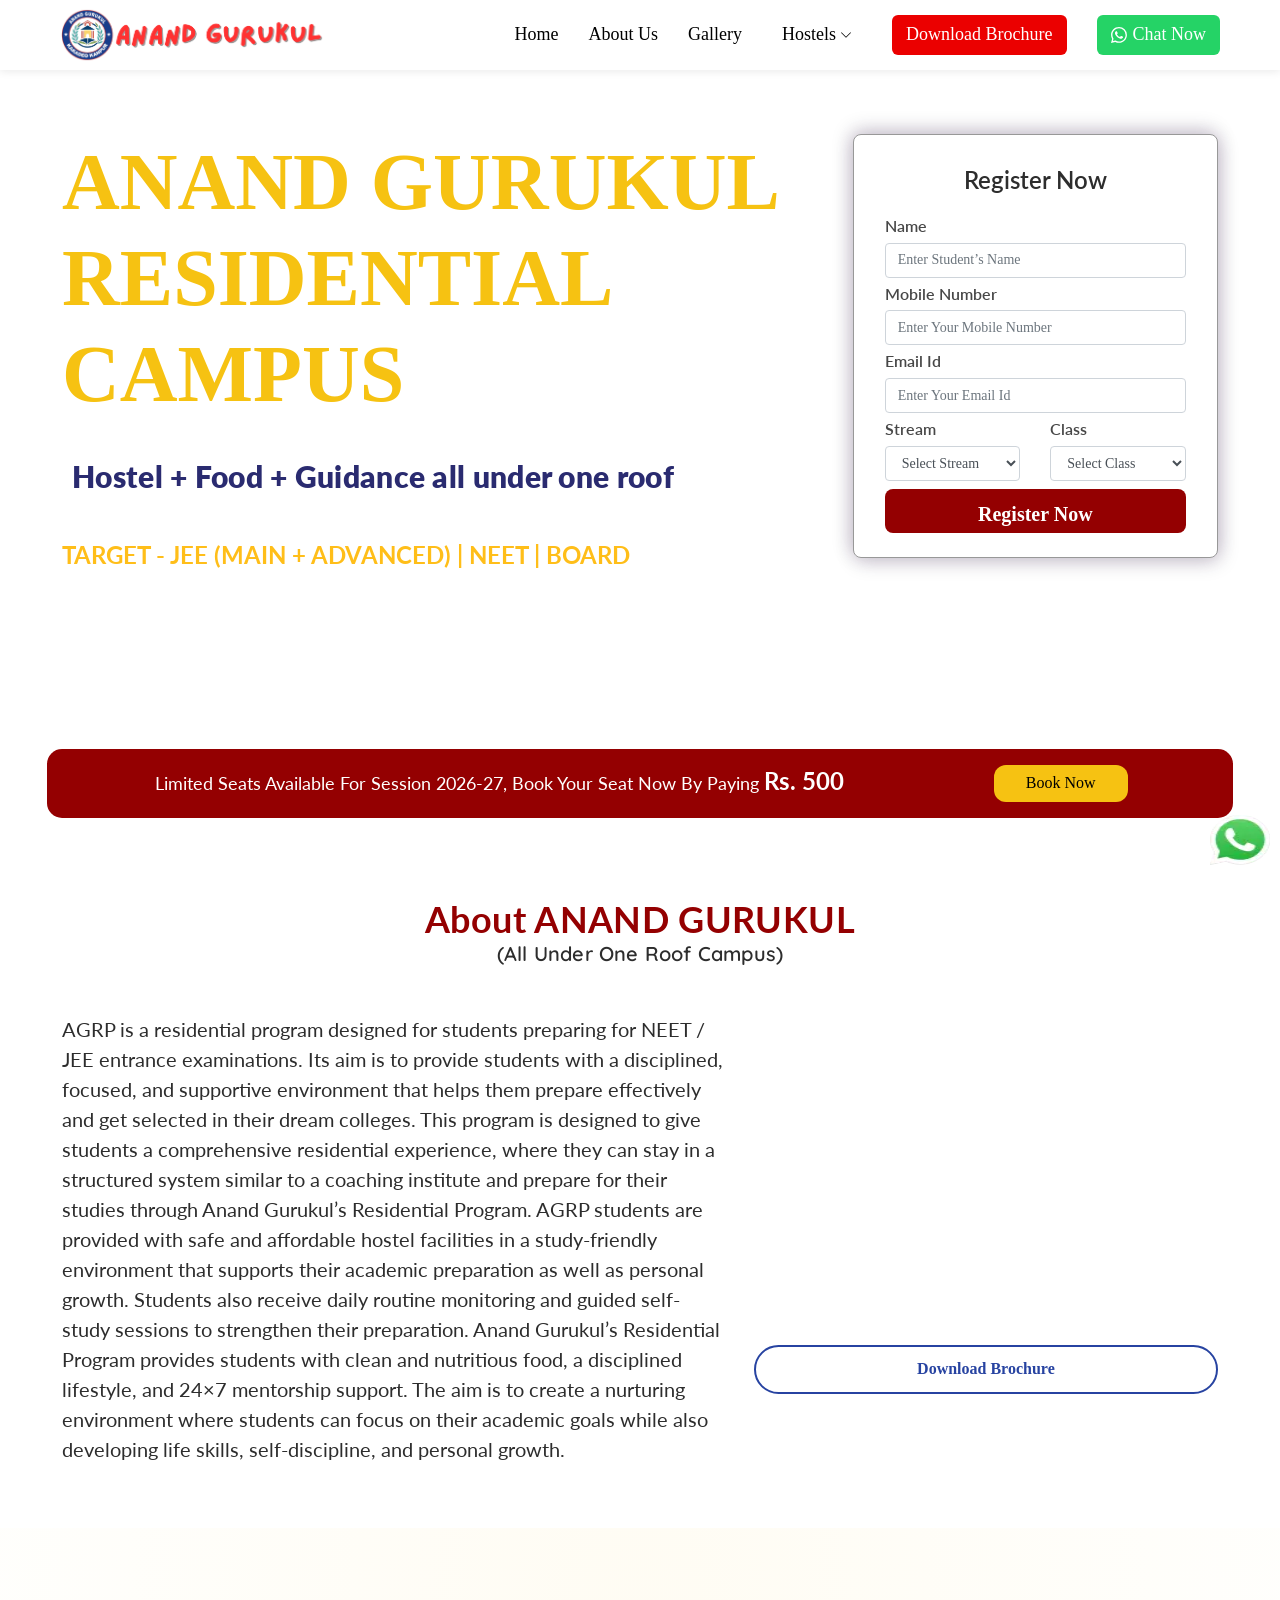
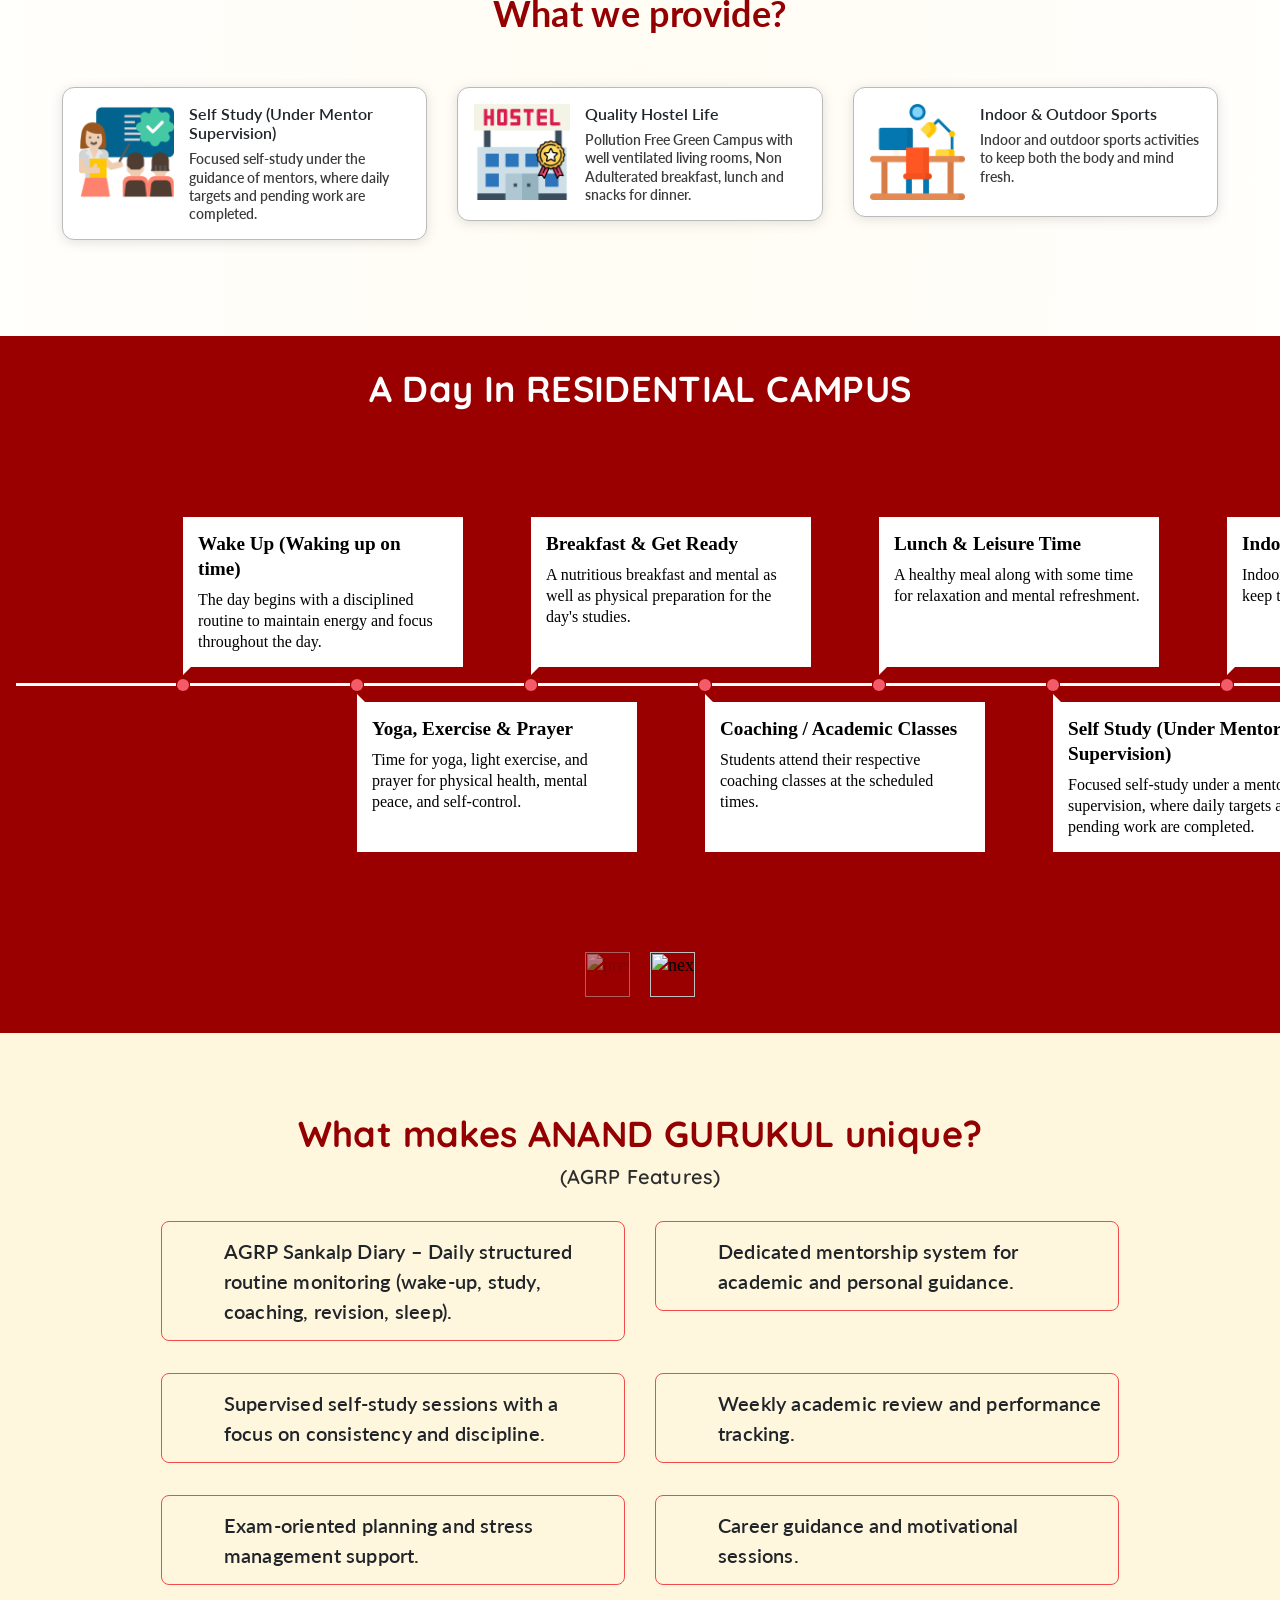
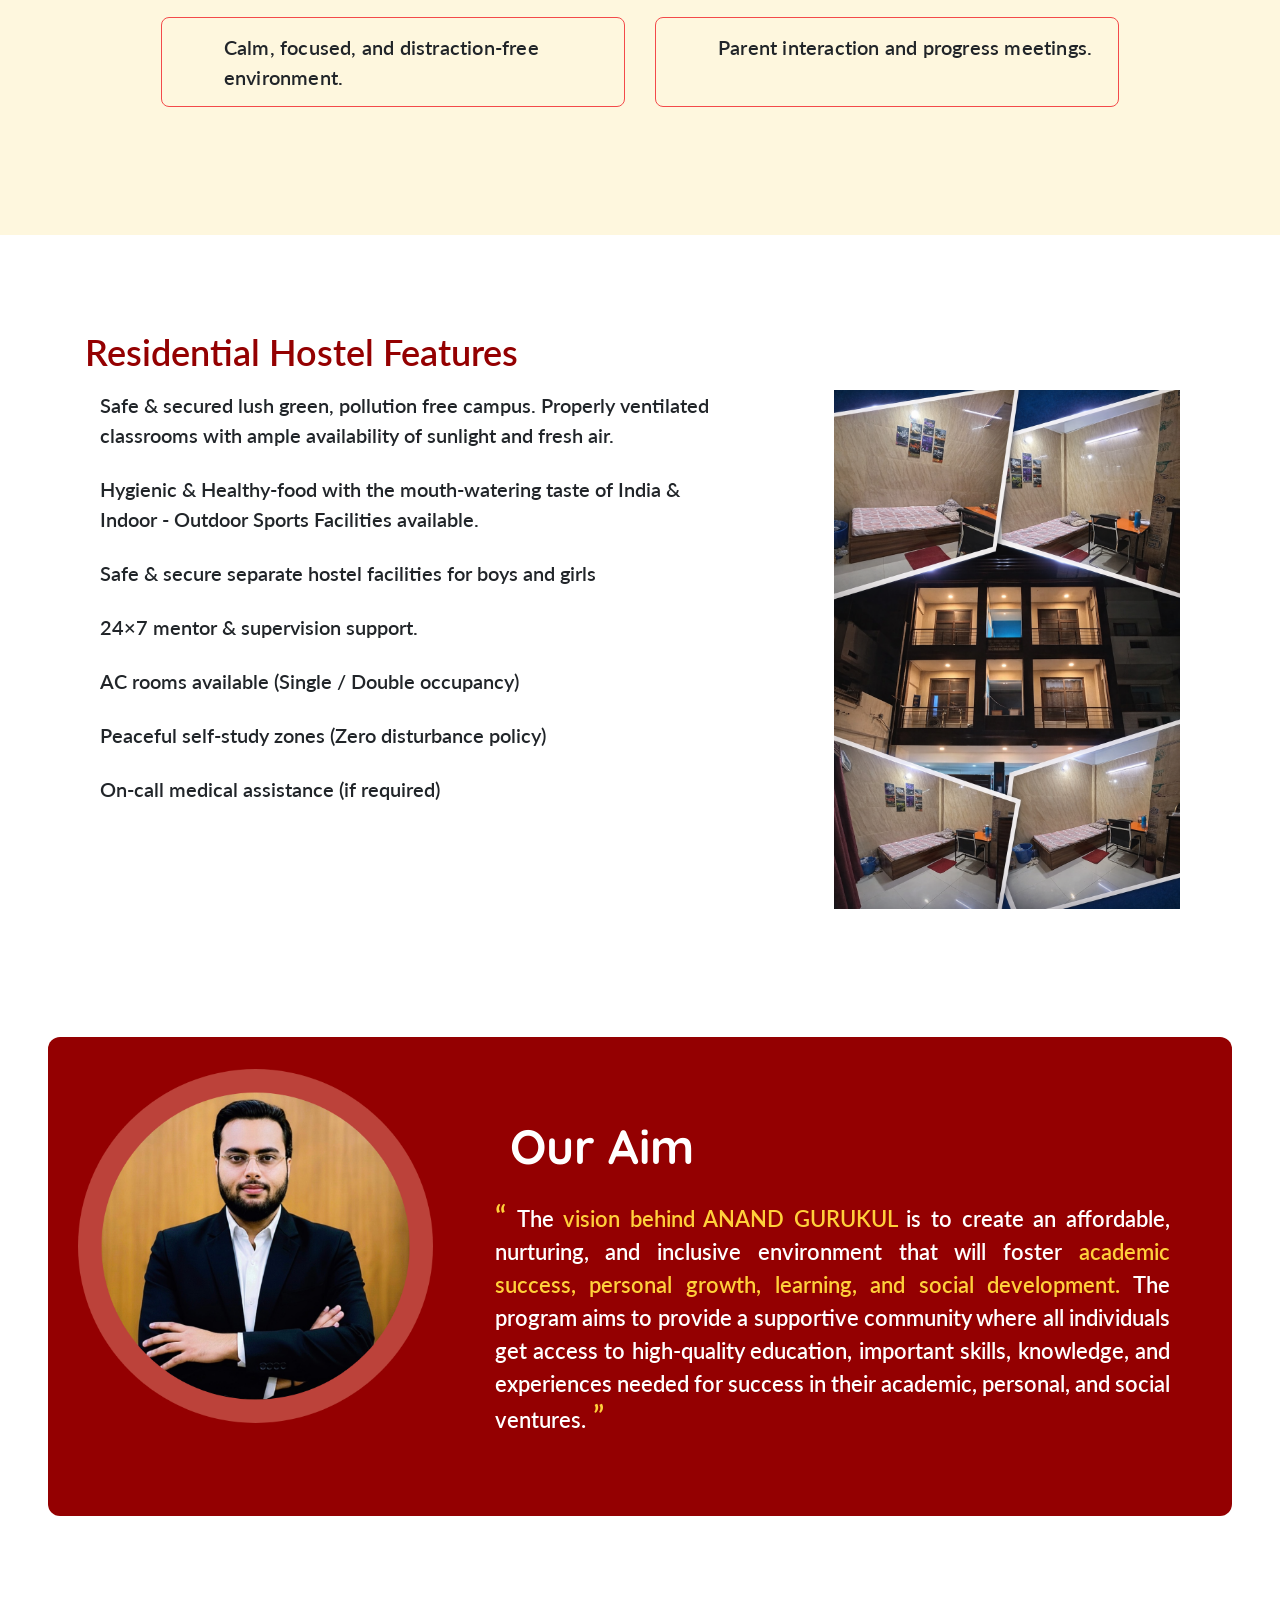
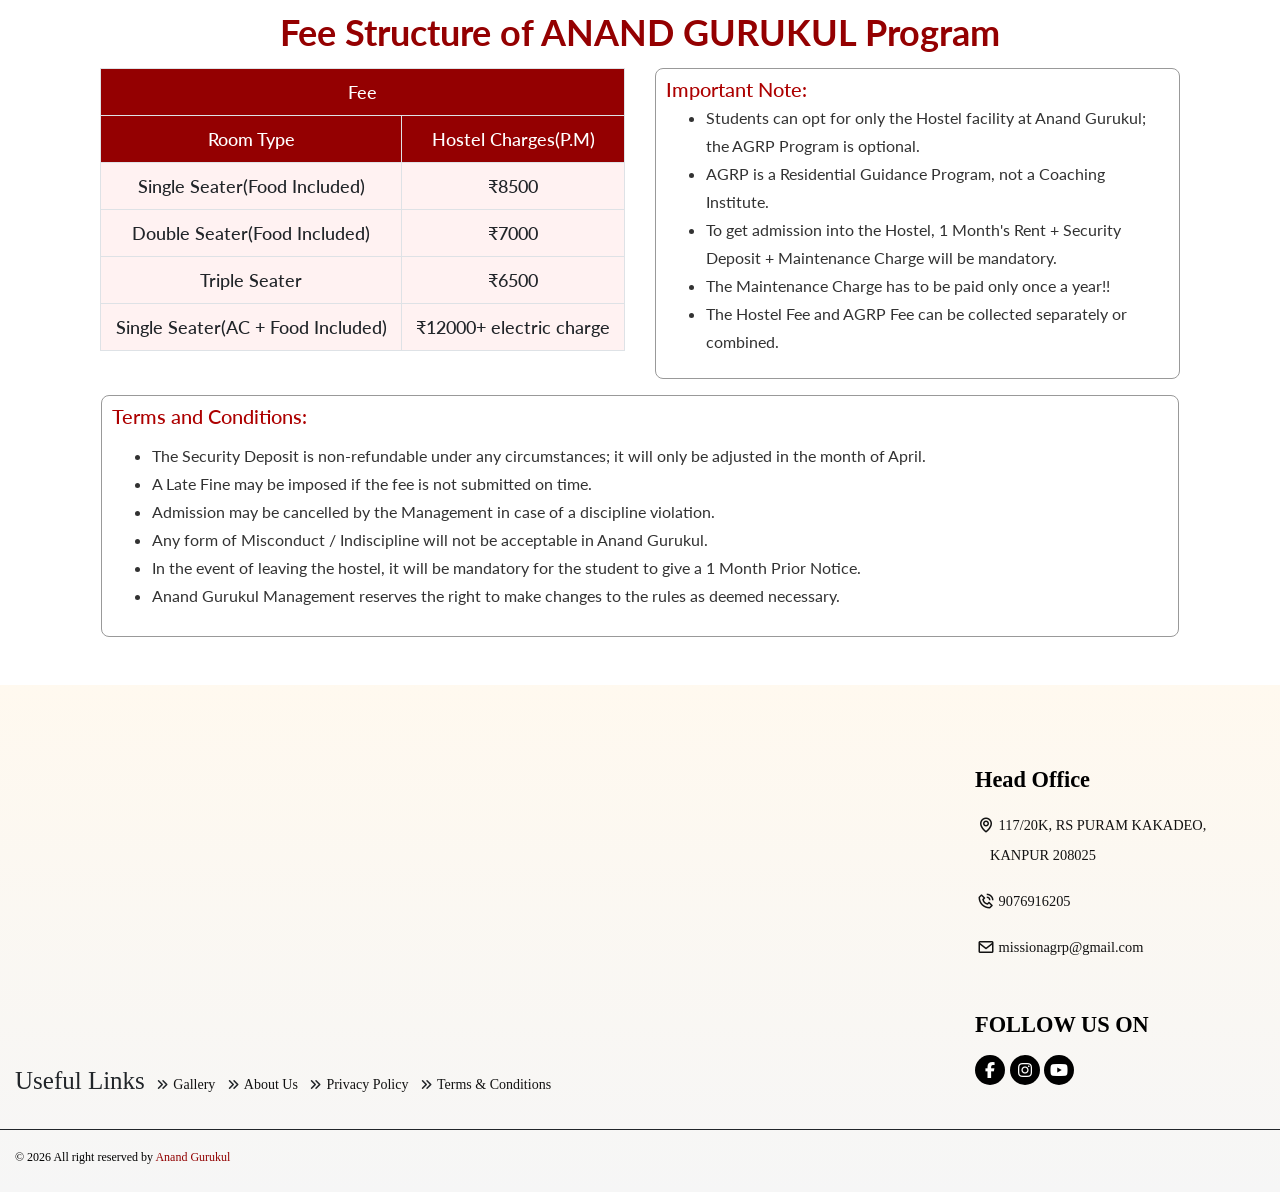
==== commit e083e4cd: "fixed imp notes adn terms and conditions" ====
--- a/index.html
+++ b/index.html
@@ -822,17 +822,17 @@
                                     </tr>
                                     <tr style="background-color: #940001;" class="text-white">
                                         <th>Room Type</th>
-                                        <th>Hostel Charges(per month)</th>
+                                        <th>Hostel Charges(P.M)</th>
 
 
                                     </tr>
                                     <tr style="background: #FFF2F2;">
-                                        <td class="align-middle">Single Seater</td>
+                                        <td class="align-middle">Single Seater(Food Included)</td>
                                         <td>₹8500</td>
 
                                     </tr>
                                     <tr style="background: #FFF2F2;">
-                                        <td class="align-middle">Double Seater </td>
+                                        <td class="align-middle">Double Seater(Food Included)</td>
                                         <td>₹7000</td>
                                     </tr>
                                     <tr style="background: #FFF2F2;">
@@ -840,7 +840,7 @@
                                         <td>₹6500</td>
                                     </tr>
                                     <tr style="background: #FFF2F2;">
-                                        <td class="align-middle">Single Seater(AC)</td>
+                                        <td class="align-middle">Single Seater(AC + Food Included)</td>
                                         <td>₹12000+ electric charge</td>
                                     </tr>
 
@@ -849,13 +849,27 @@
                         </div>
                     </div>
                     <div class="col-lg-6 col-md-6">
+                        <div class="import_det" style="padding-bottom: 0.4rem;">
+                            <p class="impo_not" style="margin-bottom: 0.3rem;">Important Note:</p>
+                            <ul>
+                                <li>Students can opt for only the Hostel facility at Anand Gurukul; the AGRP Program is optional.</li>
+                                <li>AGRP is a Residential Guidance Program, not a Coaching Institute.</li>
+                                <li>To get admission into the Hostel, 1 Month's Rent + Security Deposit + Maintenance Charge will be mandatory.</li>
+                                <li>The Maintenance Charge has to be paid only once a year!!</li>
+                                <li>The Hostel Fee and AGRP Fee can be collected separately or combined.</li>
+                            </ul>
+                        </div>
+                    </div>
+                    <div style="margin: 1rem; width: 100%;">
                         <div class="import_det">
-                            <p class="impo_not">Important Note:</p>
+                            <p class="impo_not">Terms and Conditions:</p>
                             <ul>
-                                <li>Students may choose only hostel services; AGRP is optional and is not a coaching institute.</li>
-                                <li>For admission, pay one month hostel rent, security deposit, and yearly maintenance charges. Maintenance is charged once a year, and the security deposit is non-refundable and adjusted only in April.</li>
-                                <li>Hostel and AGRP fees can be paid separately or together. Late payment may attract fines.</li>
-                                <li>Students must follow discipline rules. Misconduct can lead to admission cancellation. Leaving students must give one month notice, and management may update rules when required.</li>
+                                <li>The Security Deposit is non-refundable under any circumstances; it will only be adjusted in the month of April.</li>
+                                <li>A Late Fine may be imposed if the fee is not submitted on time.</li>
+                                <li>Admission may be cancelled by the Management in case of a discipline violation.</li>
+                                <li>Any form of Misconduct / Indiscipline will not be acceptable in Anand Gurukul.</li>
+                                <li>In the event of leaving the hostel, it will be mandatory for the student to give a 1 Month Prior Notice.</li>
+                                <li>Anand Gurukul Management reserves the right to make changes to the rules as deemed necessary.</li>
                             </ul>
                         </div>
                     </div>
--- a/assets/css/anandresidential.css
+++ b/assets/css/anandresidential.css
@@ -116,7 +116,7 @@
 }
 
 /* Keep Important Notes aligned with the fee table height on desktop */
-.section_7 .row {
+/* .section_7 .row {
     align-items: stretch;
 }
 
@@ -159,7 +159,7 @@
         overflow: visible;
         margin-top: 12px;
     }
-}
+} */
 
 .impo_not {
     font-family: Lato;
@@ -502,7 +502,7 @@
     padding: 14px;
     border-radius: 8px;
     margin-bottom: 2rem;
-    min-height: 150px;
+    min-height: 90px;
 }
 
 .feature_1 p {
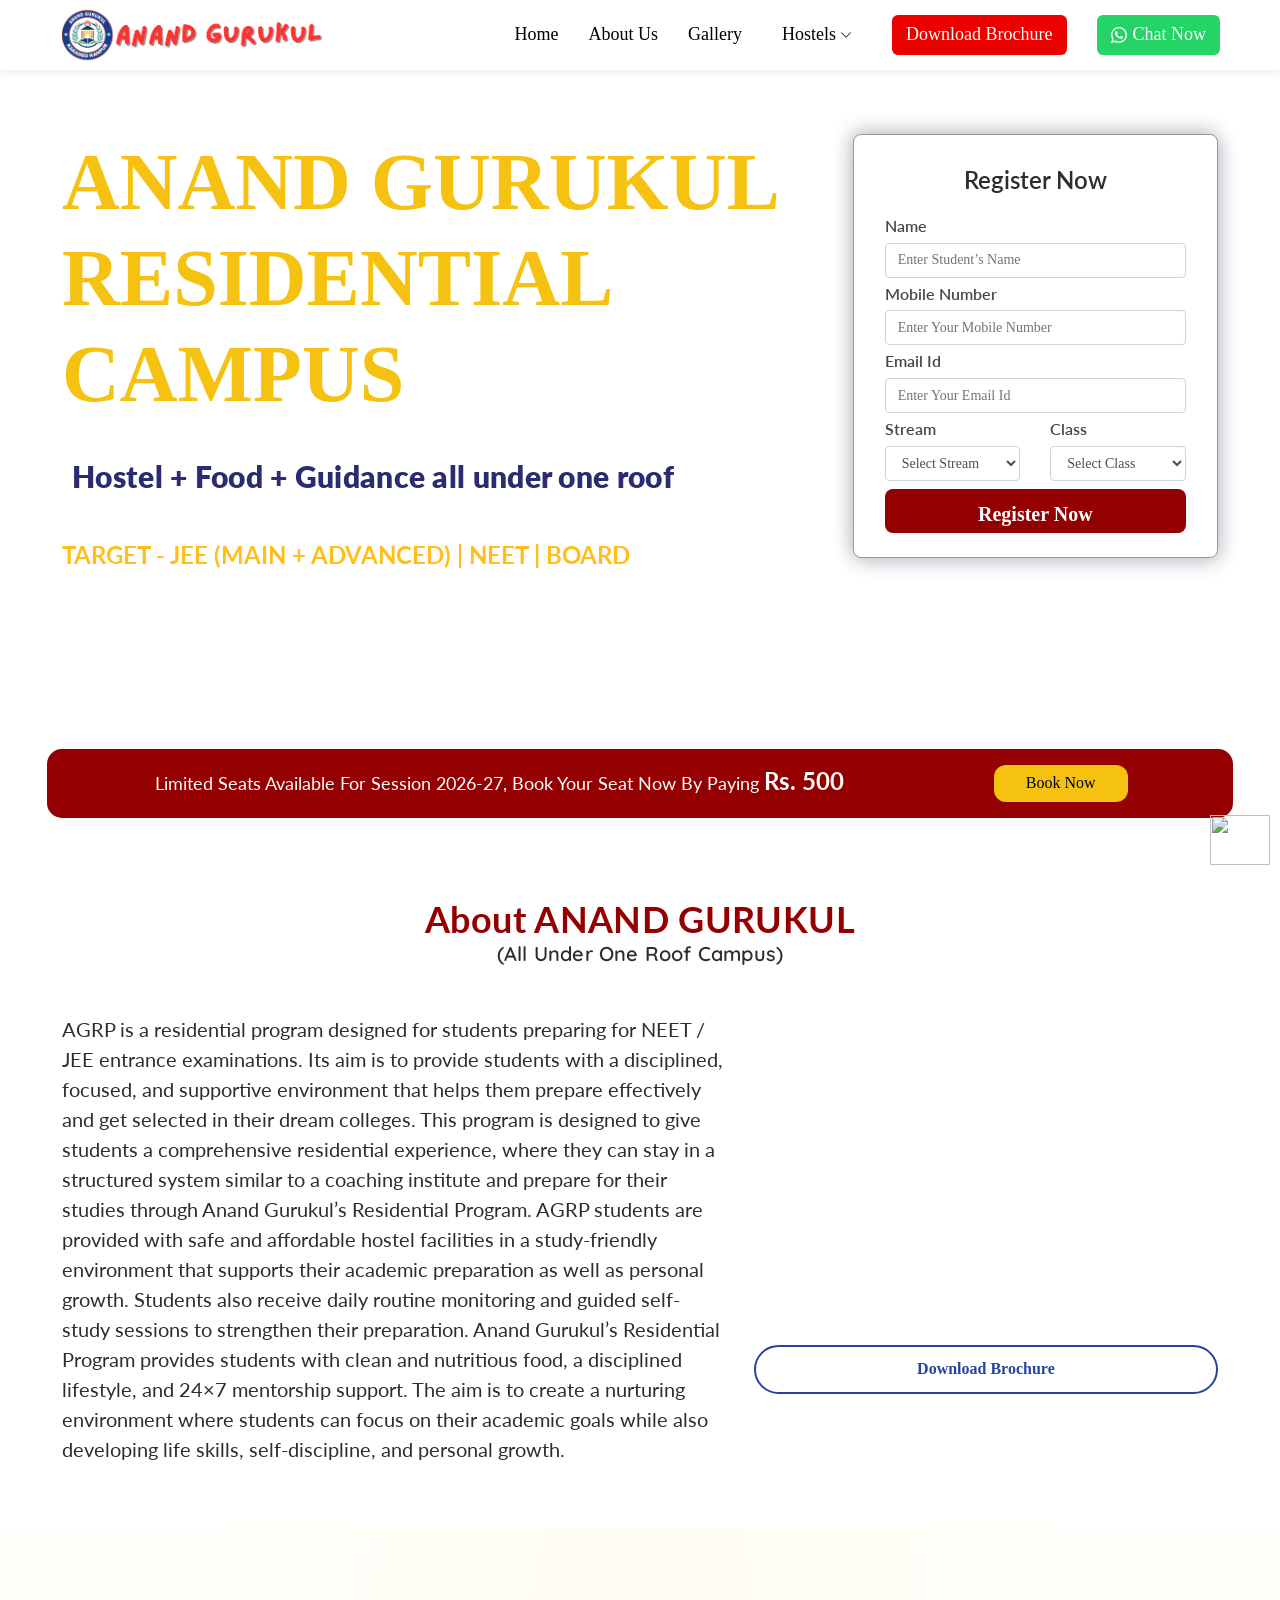
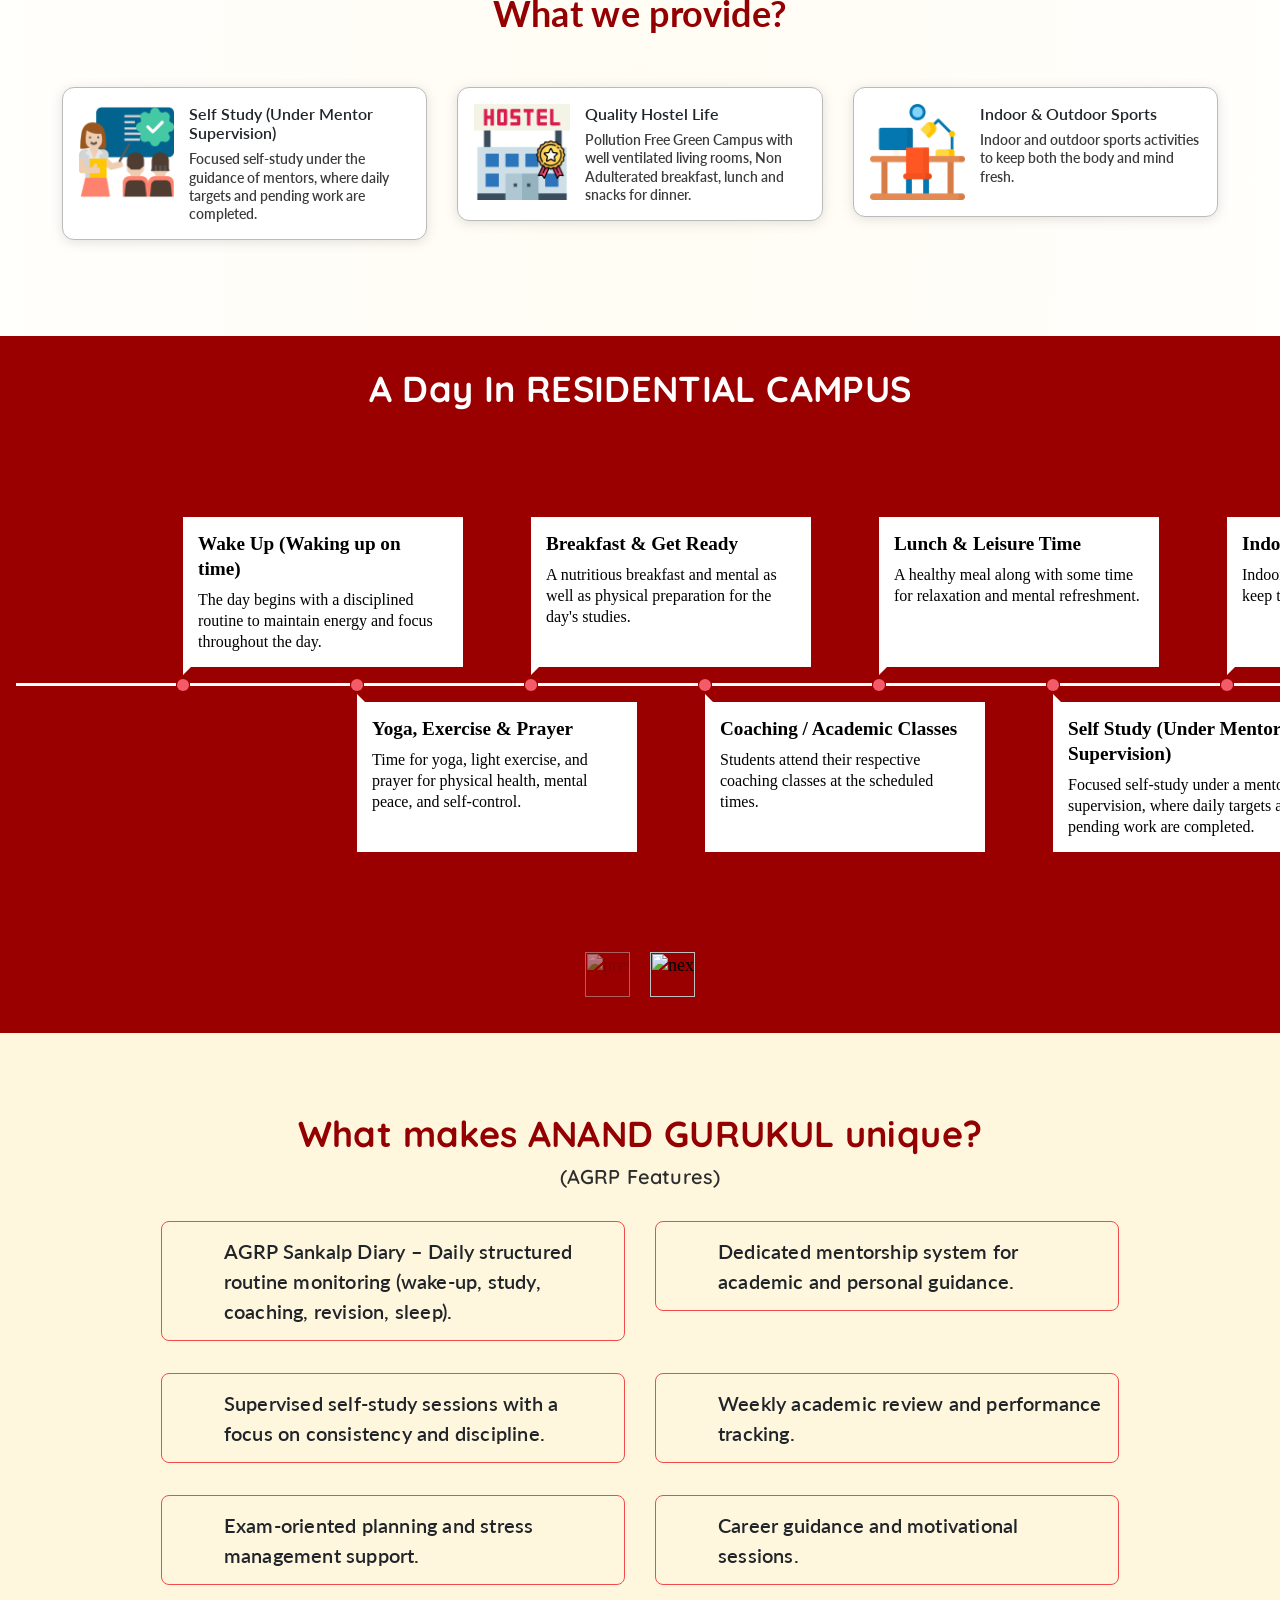
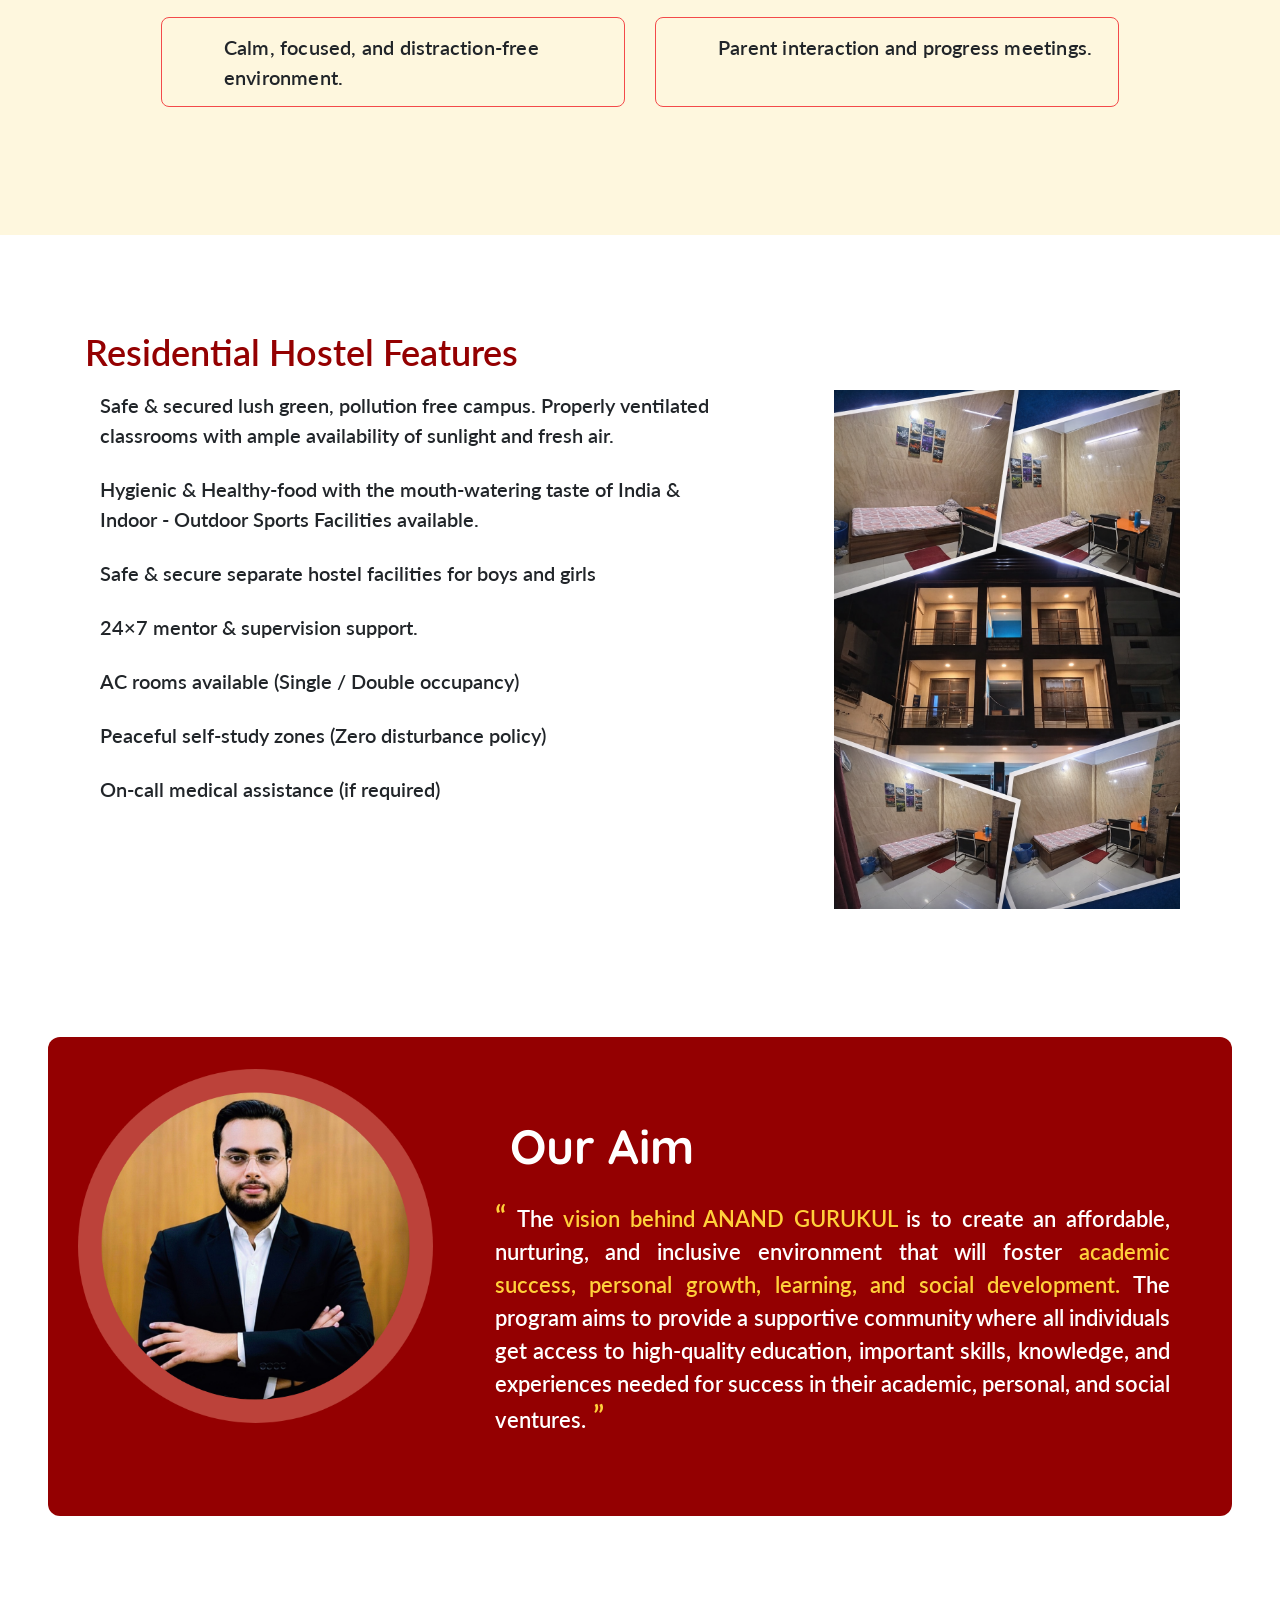
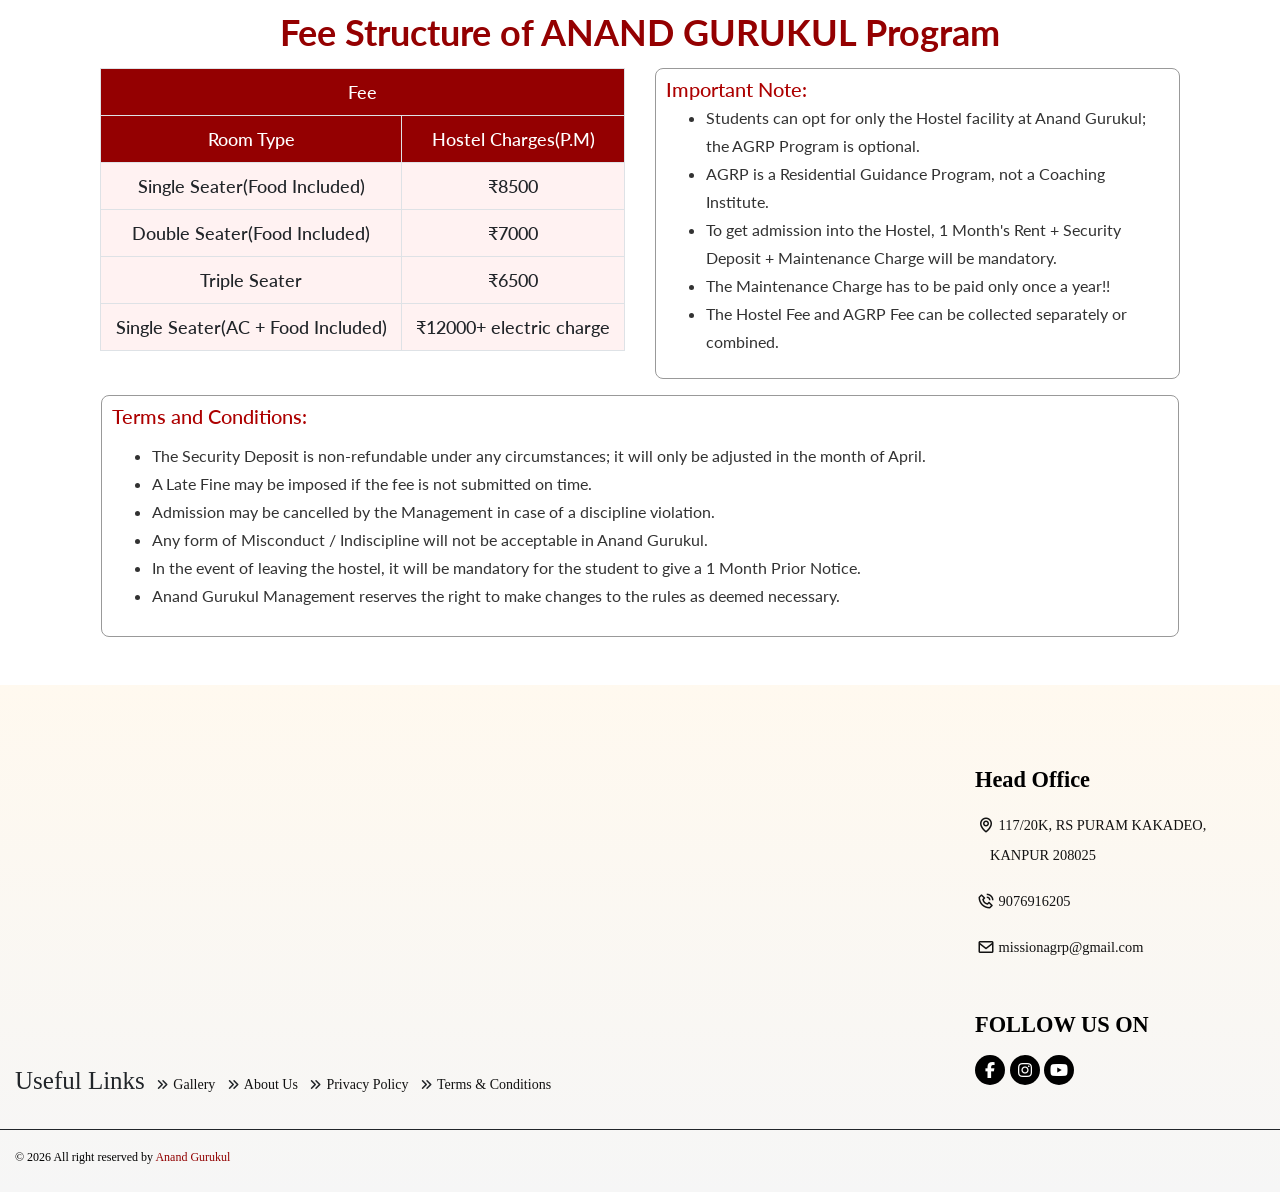
==== commit d58f9fa0: "added remaining css" ====
--- a/index.html
+++ b/index.html
@@ -1123,7 +1123,7 @@
     <a href="https://api.whatsapp.com/send/?phone=919125420383&text=Hello+Bhaiya+Mujhe+Anand+Gurukul+ke+regarding+kuch+information+chahiye+thi&type=phone_number&app_absent=0"
         target="_blank">
         <span class="whatsapp_link" style="color:#fff; cursor: pointer;">
-            <img src="./assets/photos/whatsapp-logo-4-1.webp" class="my-float" alt="Whatsaap Lead" fetchpriority="high">
+            <img src="./assets/photos/whatsapp.svg" class="my-float" alt="Whatsaap Lead" fetchpriority="high">
         </span>
     </a>
     <style type="text/css">
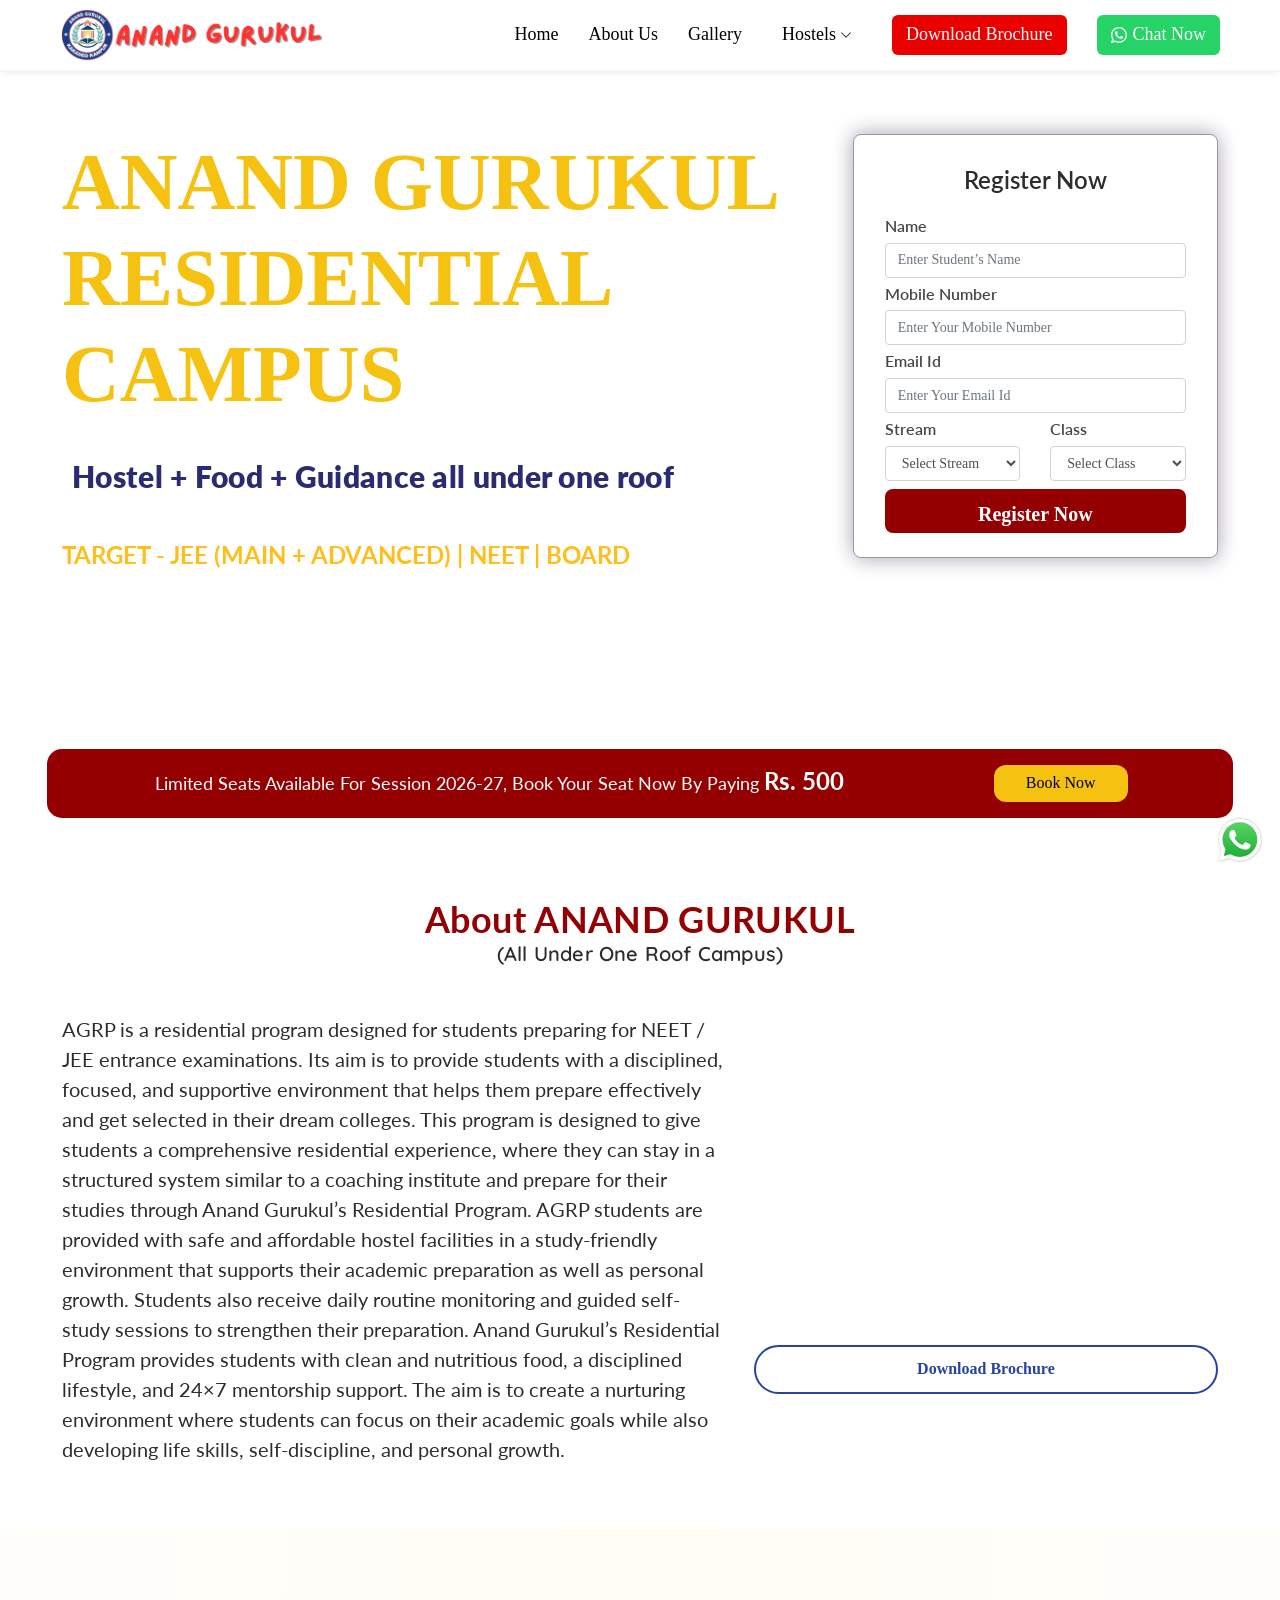
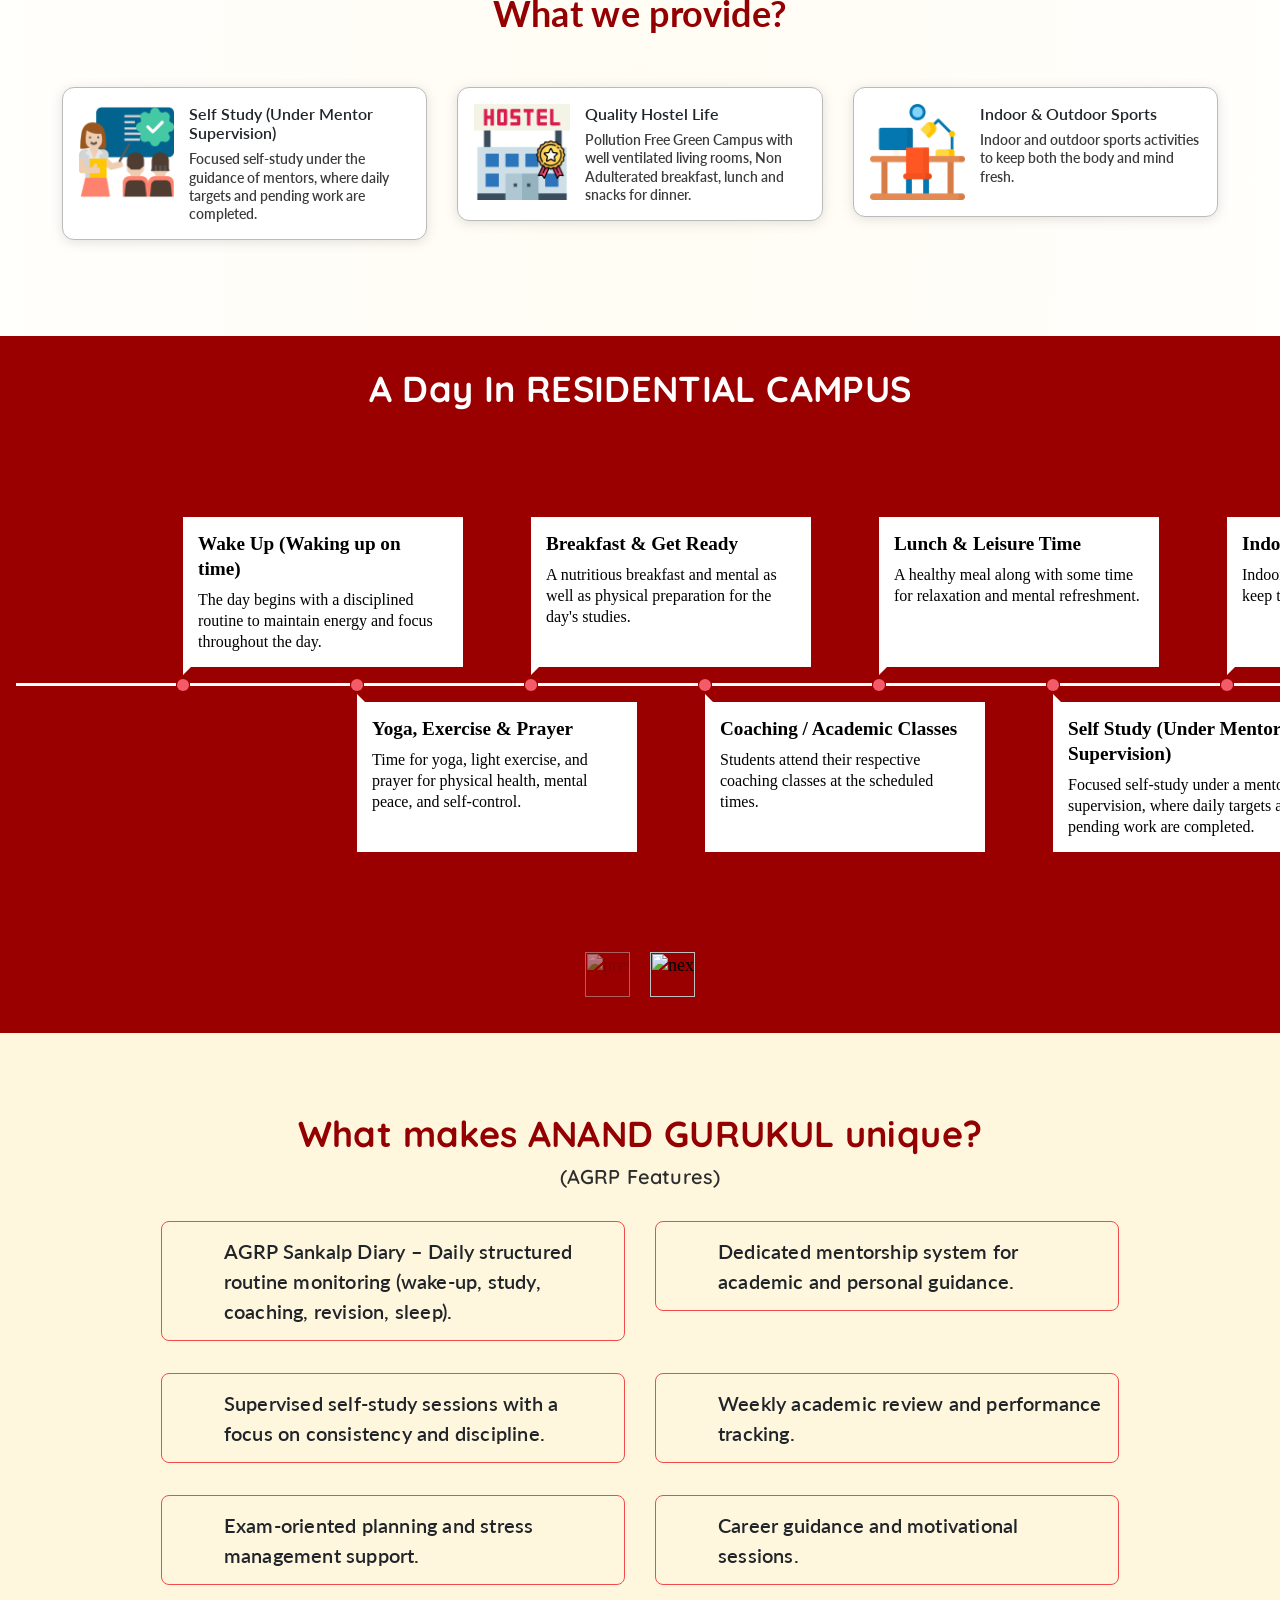
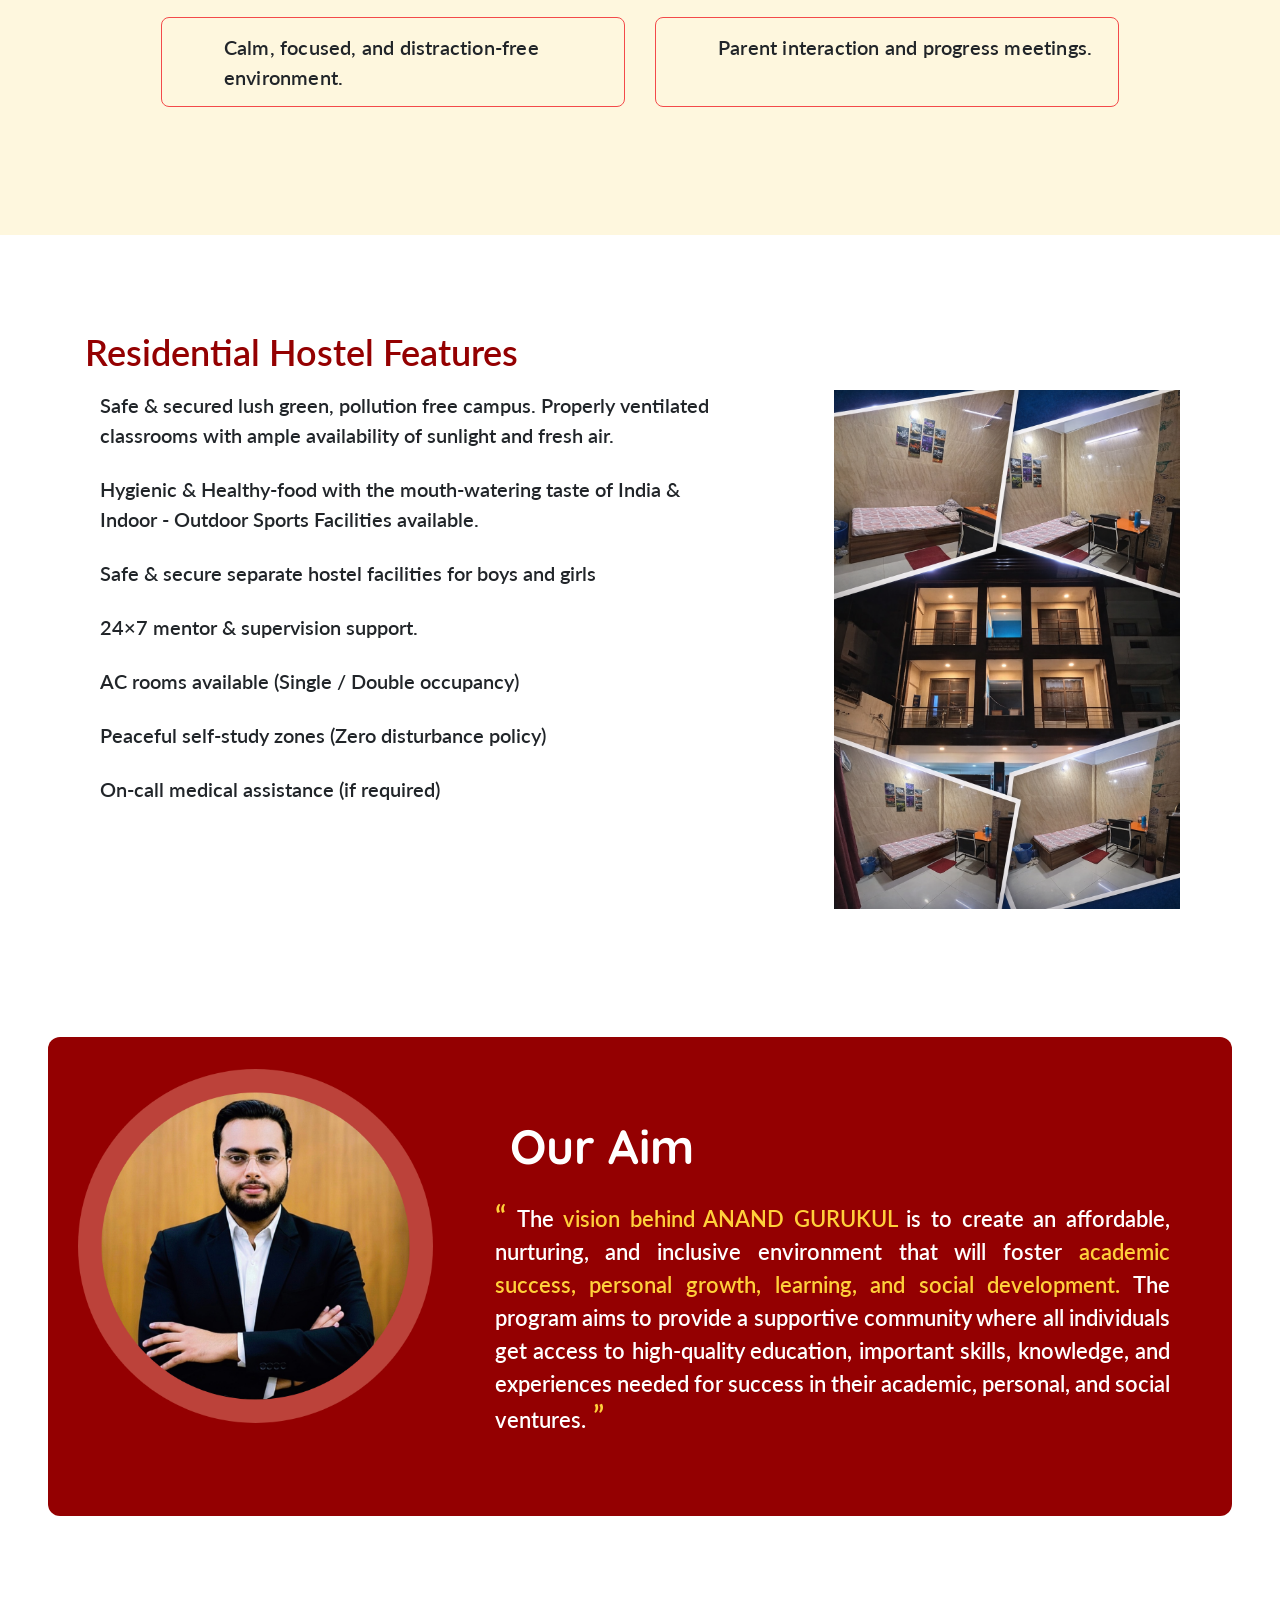
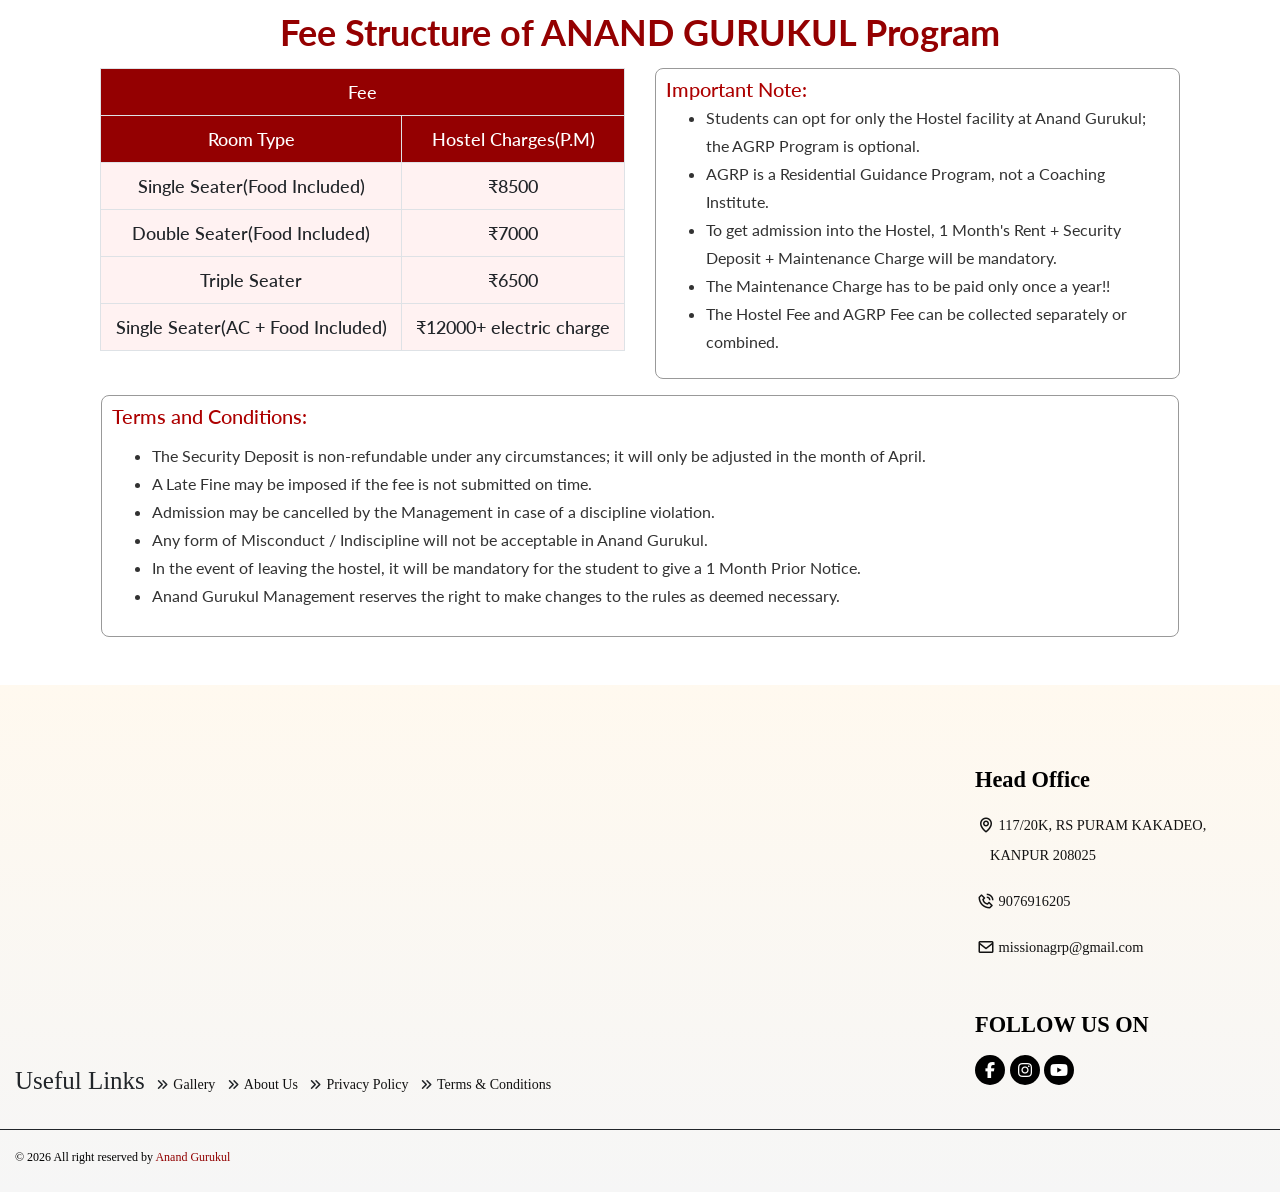
==== commit 57b25d5b: "fix: update WhatsApp image filename for consistency across pages" ====
--- a/index.html
+++ b/index.html
@@ -1123,7 +1123,7 @@
     <a href="https://api.whatsapp.com/send/?phone=919125420383&text=Hello+Bhaiya+Mujhe+Anand+Gurukul+ke+regarding+kuch+information+chahiye+thi&type=phone_number&app_absent=0"
         target="_blank">
         <span class="whatsapp_link" style="color:#fff; cursor: pointer;">
-            <img src="./assets/photos/whatsapp.svg" class="my-float" alt="Whatsaap Lead" fetchpriority="high">
+            <img src="./assets/photos/WhatsApp.svg" class="my-float" alt="Whatsaap Lead" fetchpriority="high">
         </span>
     </a>
     <style type="text/css">
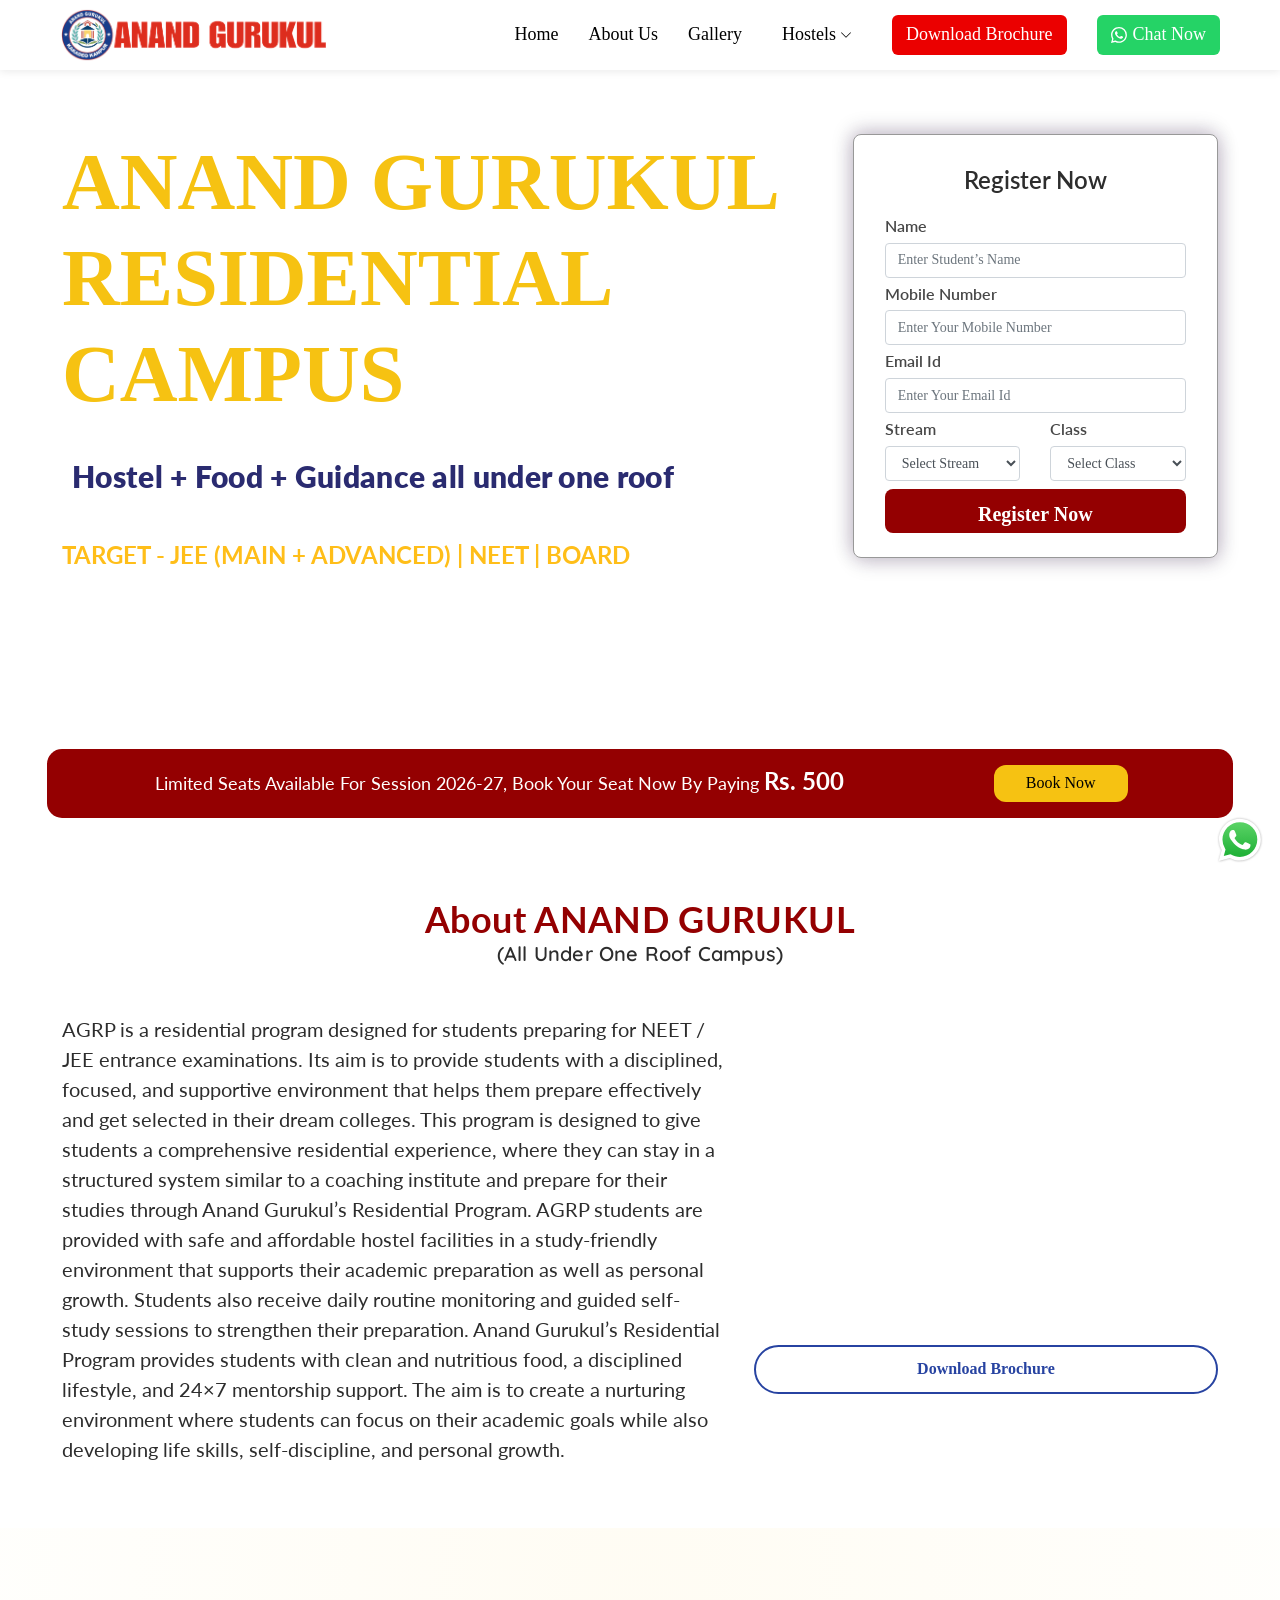
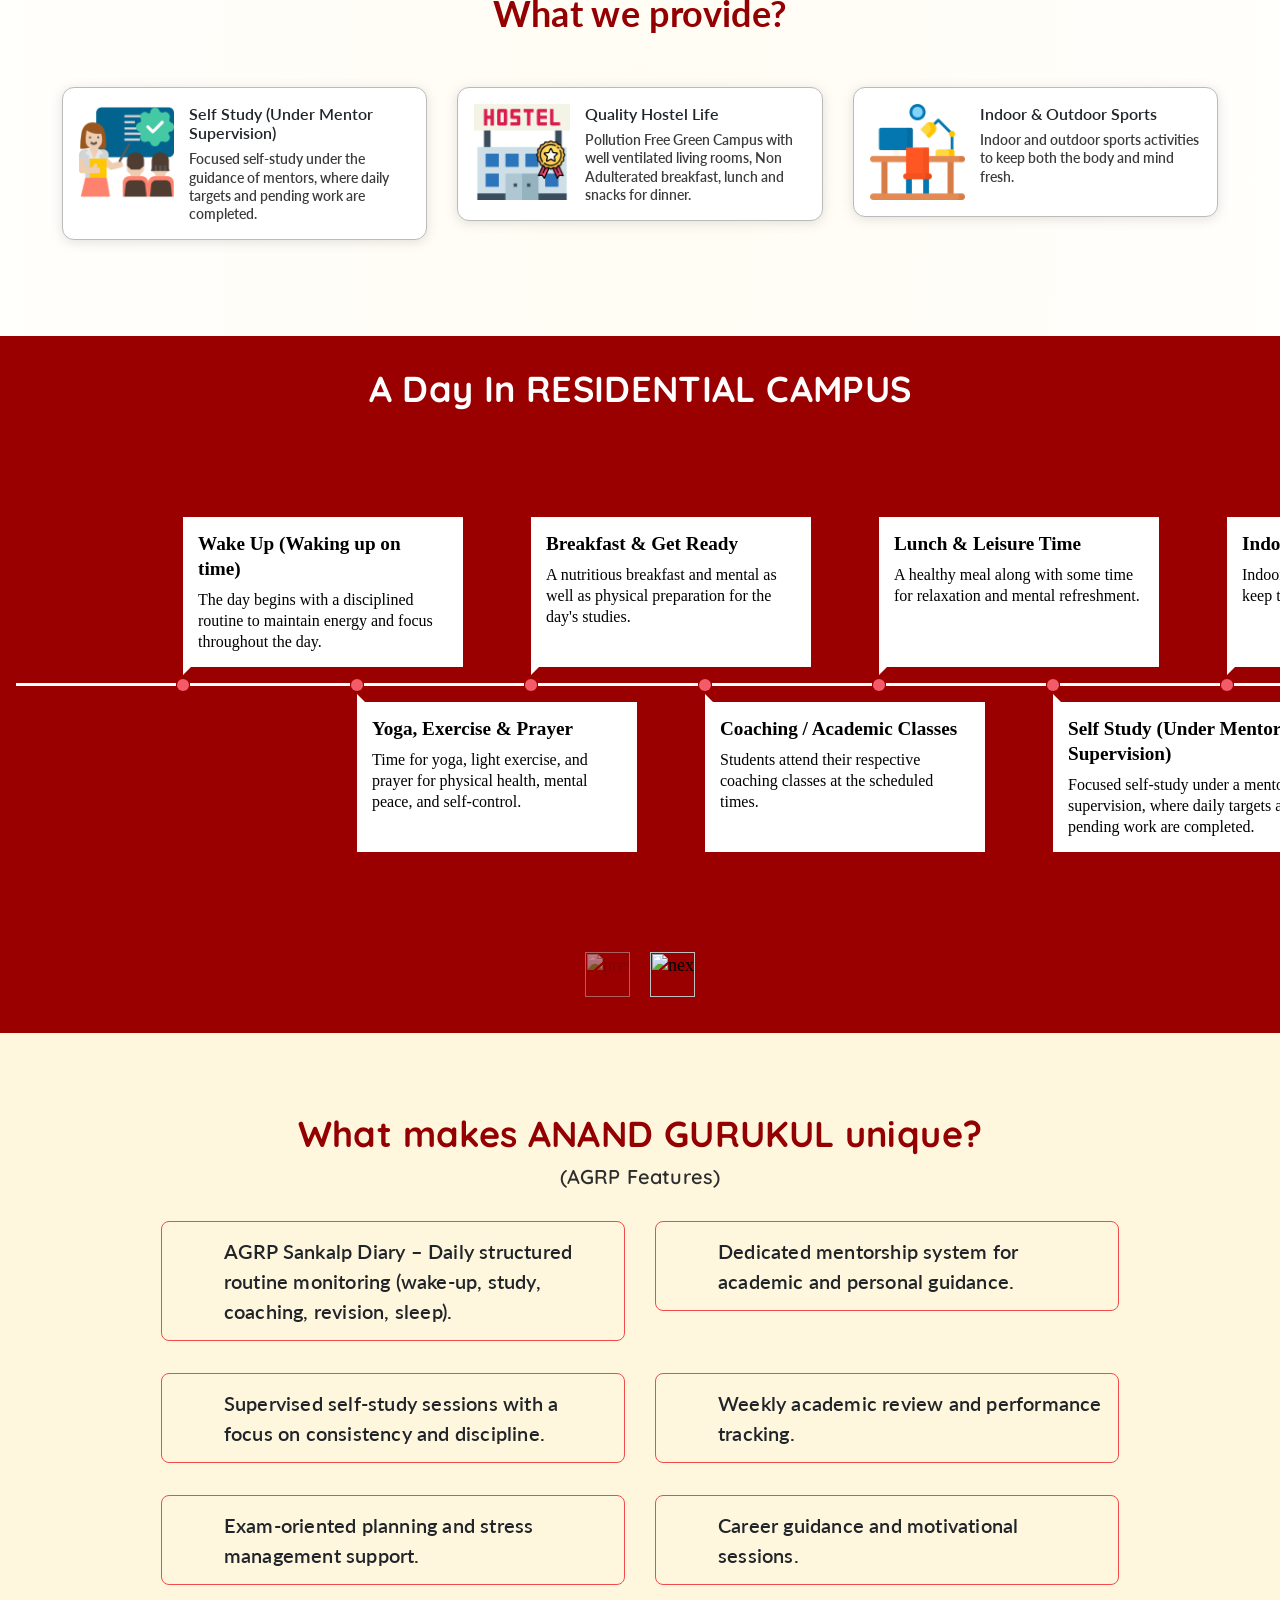
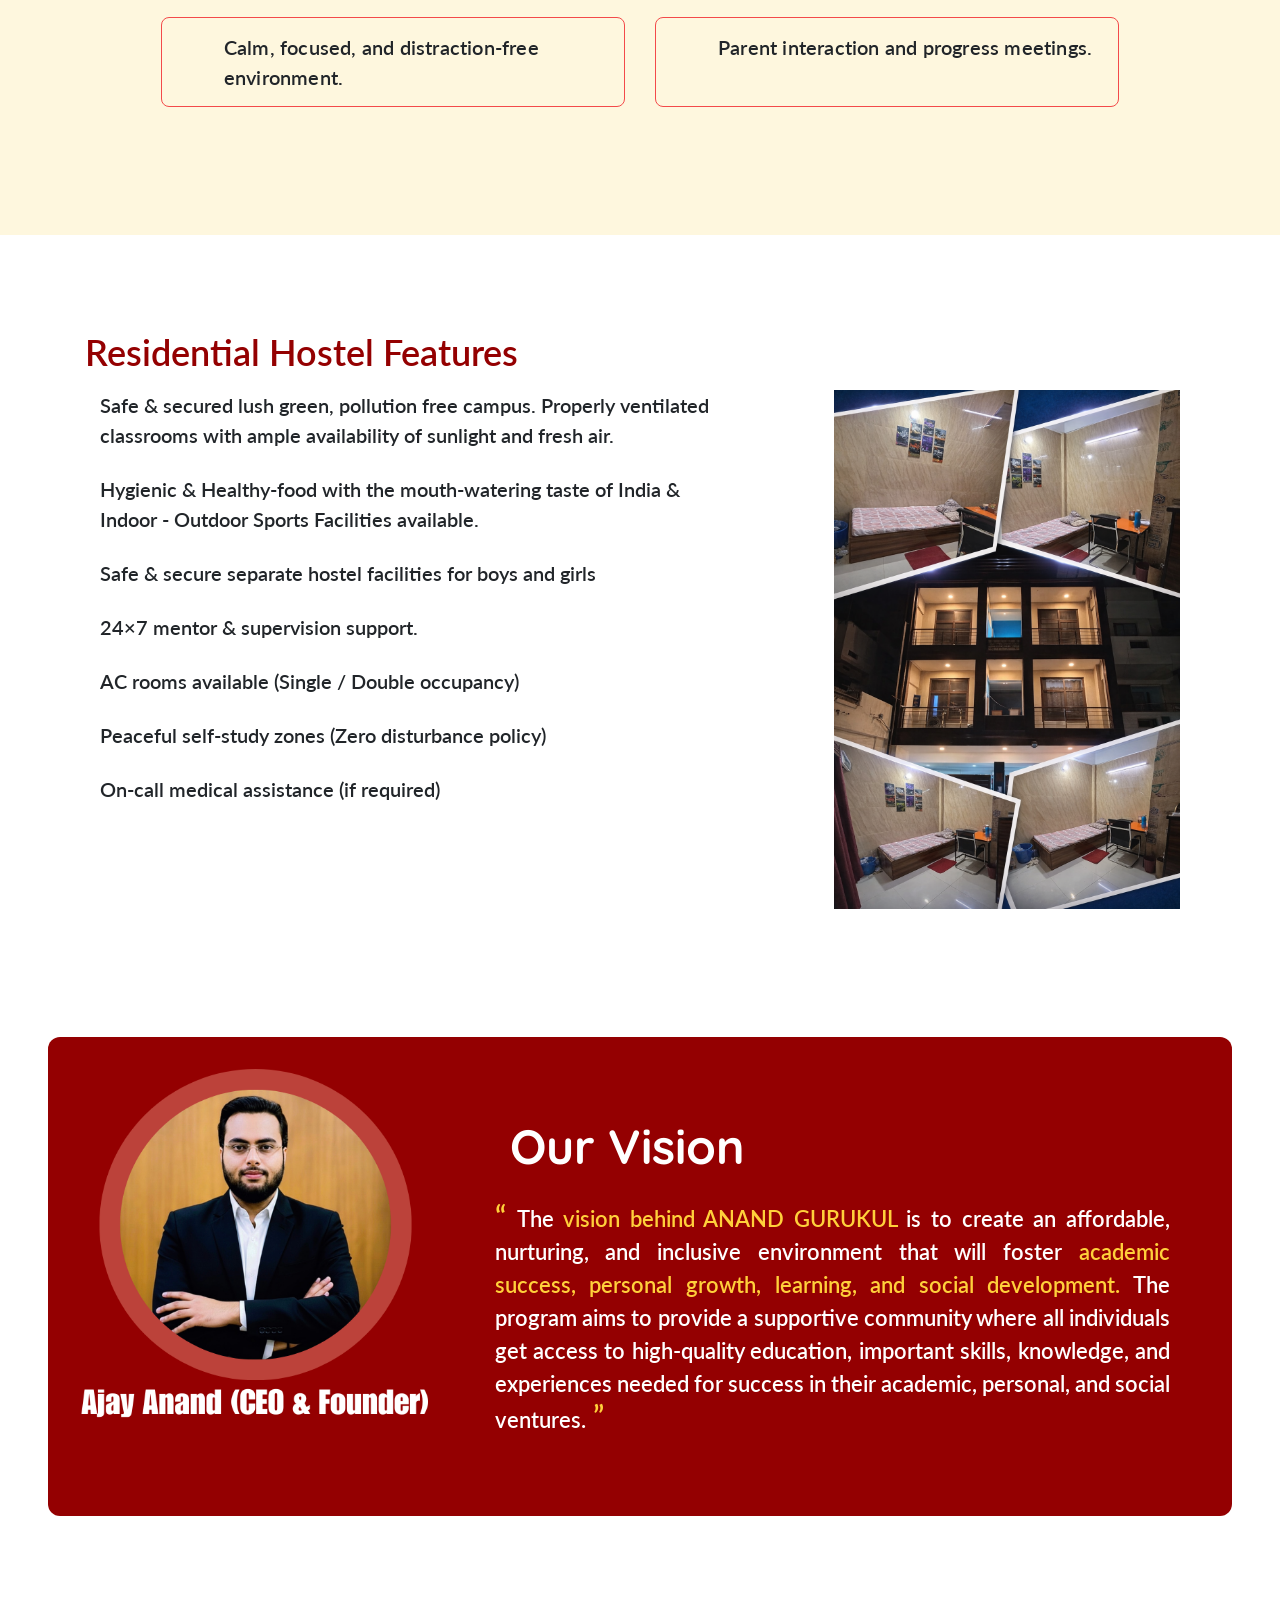
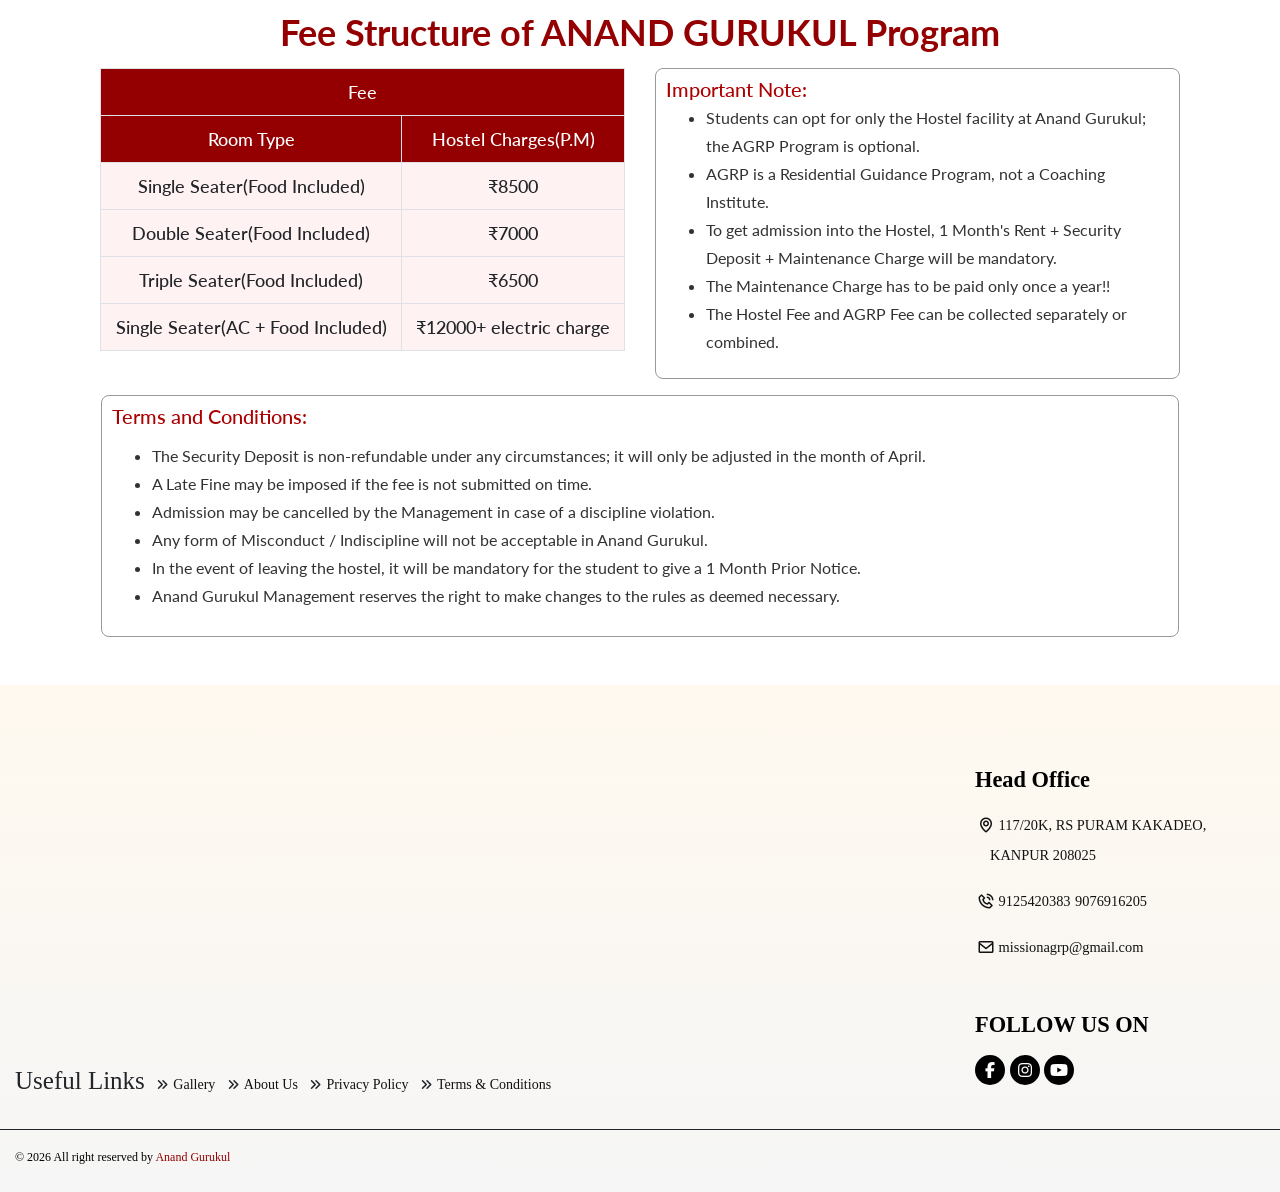
==== commit a7803fe5: "Refactor code structure for improved readability and maintainability" ====
--- a/index.html
+++ b/index.html
@@ -296,7 +296,7 @@
     <script type="text/javascript">
 
         // Google Apps Script API Configuration
-        var GOOGLE_APPS_SCRIPT_URL = "https://script.google.com/macros/s/AKfycbxCOB3zoLdg0VozELE3P4dQl75us2hTdbePsbA3sVOTbJ90WXLgjlubWpkQX1FPNCgfRQ/exec";
+        var GOOGLE_APPS_SCRIPT_URL = "https://script.google.com/macros/s/AKfycbzYTACGf1i-clIhzYtkjTB90VUbXOS4OX5t6XAWqrgQqc981X-D1UxHCFW3-4CRTnP-4g/exec";
 
     </script>
 </head>
@@ -388,7 +388,7 @@
                             <h1>ANAND GURUKUL RESIDENTIAL CAMPUS</h1>
                             <p class="hostel">Hostel + Food + Guidance all under one roof</p>
                             <p class="target_jee">TARGET - JEE (MAIN + ADVANCED) | NEET | BOARD</p>
-                            <p class="for_class">For Class 7th to 12th Students</p>
+                            <p class="for_class">For Class 11th, 12th and 13th Students</p>
                         </div>
                     </div>
                     <div class="col-lg-4 col-md-6 col-sm-6 main_sec1">
@@ -788,12 +788,12 @@
             <div class="container-fluid aim">
                 <div class="row">
                     <div class="col-lg-4 col-md-6 col-sm-6">
-                        <h1 class="our-aim-1">Our Aim</h1>
-                        <img src="./assets/photos/12.png" width="100%">
+                        <h1 class="our-aim-1">Our Vision</h1>
+                        <img src="./assets/photos/14.png" width="100%">
                     </div>
                     <div class="col-lg-8 col-md-6 col-sm-6">
                         <div class="our-aim">
-                            <h1 class="our-aim-2">Our Aim</h1>
+                            <h1 class="our-aim-2">Our Vision</h1>
                             <p><q>
 
                                     <span>The <span style="color:#FFD03B;">vision behind ANAND GURUKUL</span> is to
@@ -836,7 +836,7 @@
                                         <td>₹7000</td>
                                     </tr>
                                     <tr style="background: #FFF2F2;">
-                                        <td class="align-middle">Triple Seater</td>
+                                        <td class="align-middle">Triple Seater(Food Included)</td>
                                         <td>₹6500</td>
                                     </tr>
                                     <tr style="background: #FFF2F2;">
@@ -928,7 +928,9 @@
                                 </div>
                                 <div class="col-lg-12 col-md-12 col-6 ">
                                     <div class="location">
-                                        <a href="tel:+919076916205"> <i class="bx bx-phone-call"
+                                        <a href="tel:+919125420383"> <i class="bx bx-phone-call"
+                                                title="Anand Gurukul"></i> 9125420383</a>
+                                        <a href="tel:+919076916205"> <i class=""
                                                 title="Anand Gurukul"></i> 9076916205</a>
                                     </div>
 
